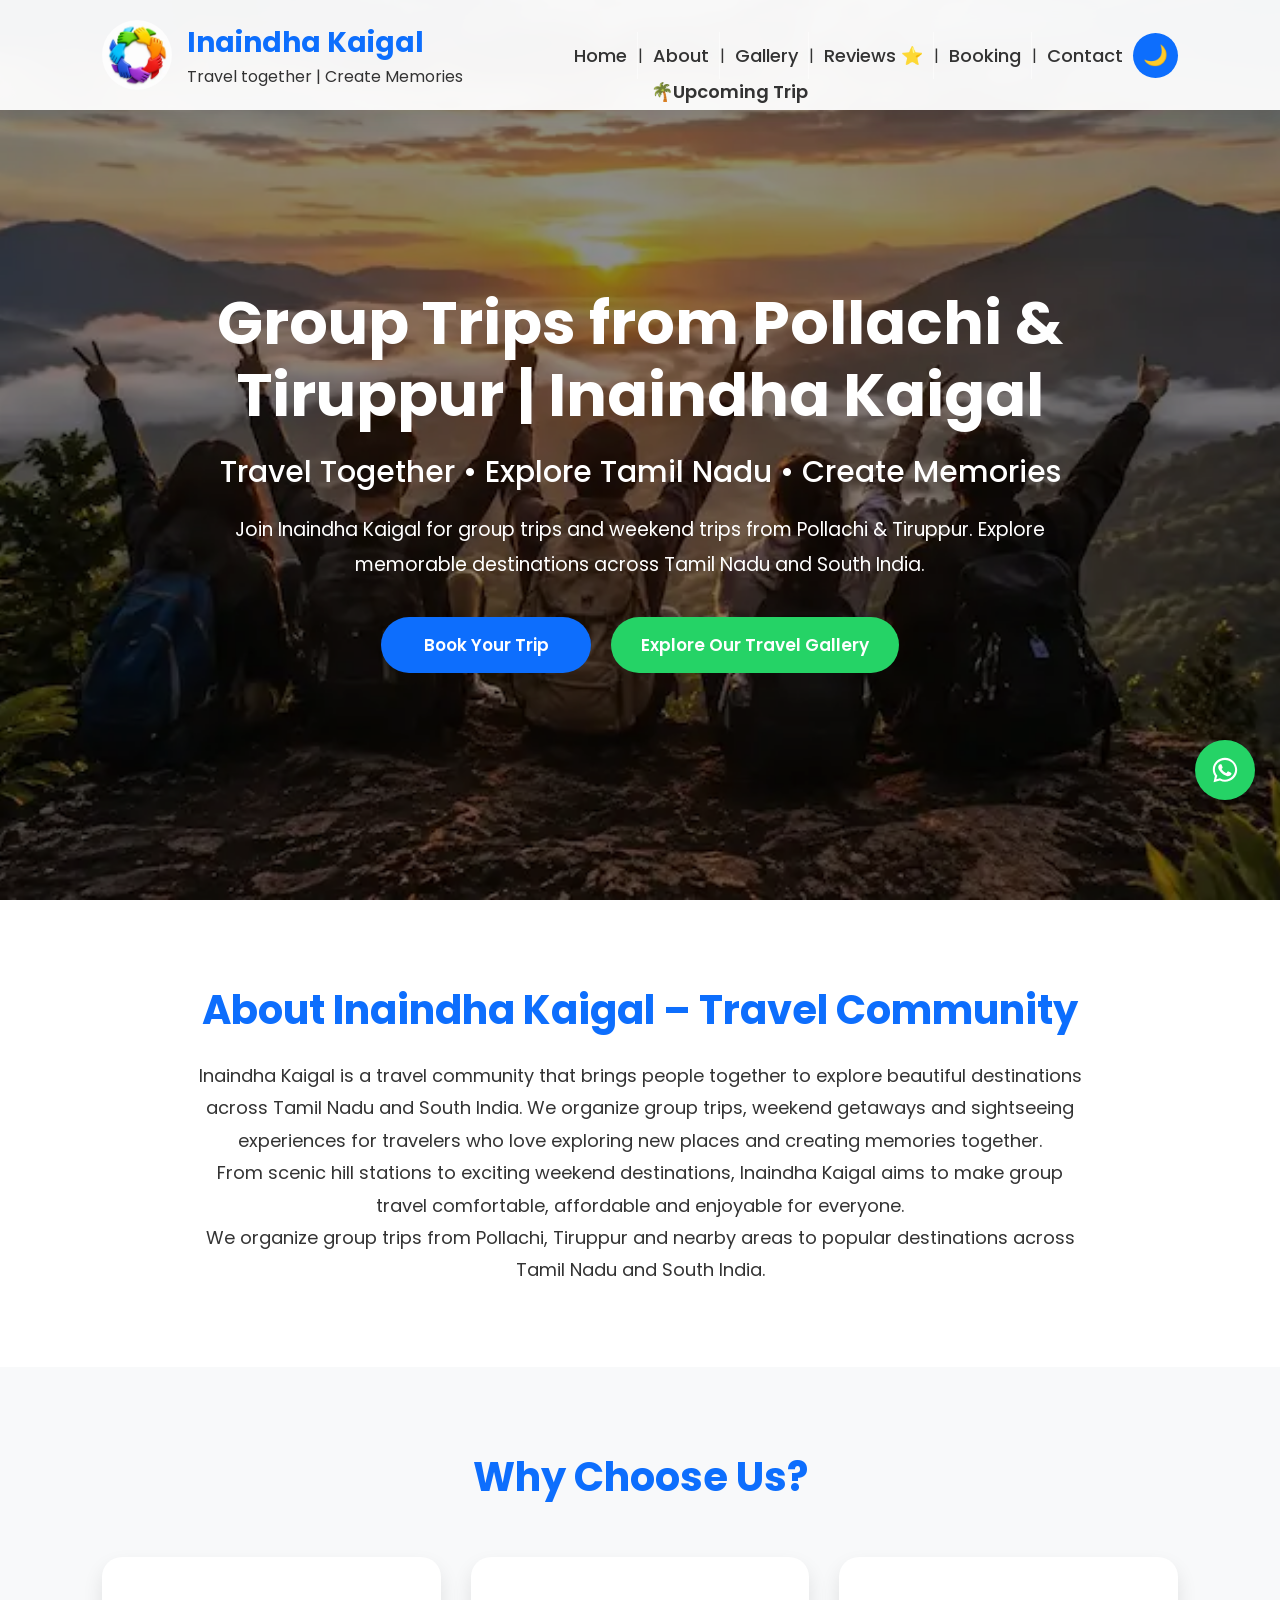
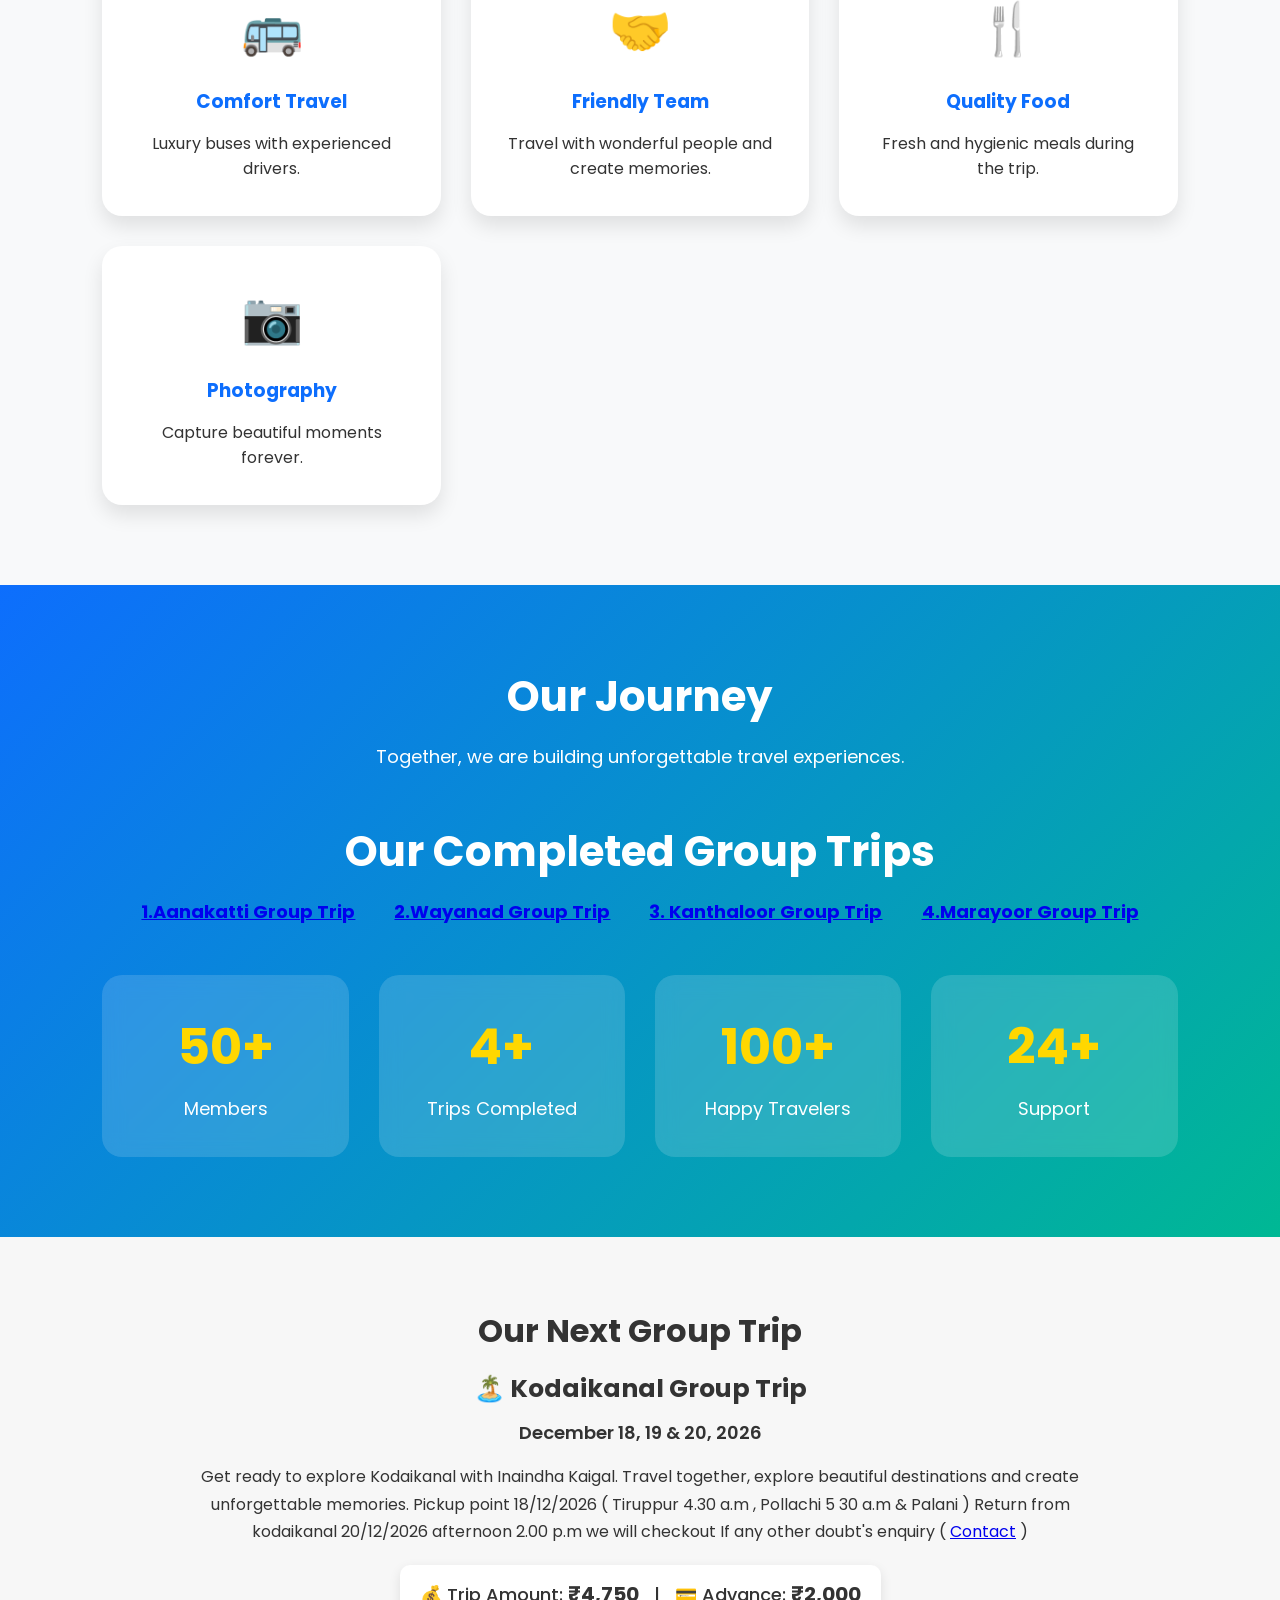
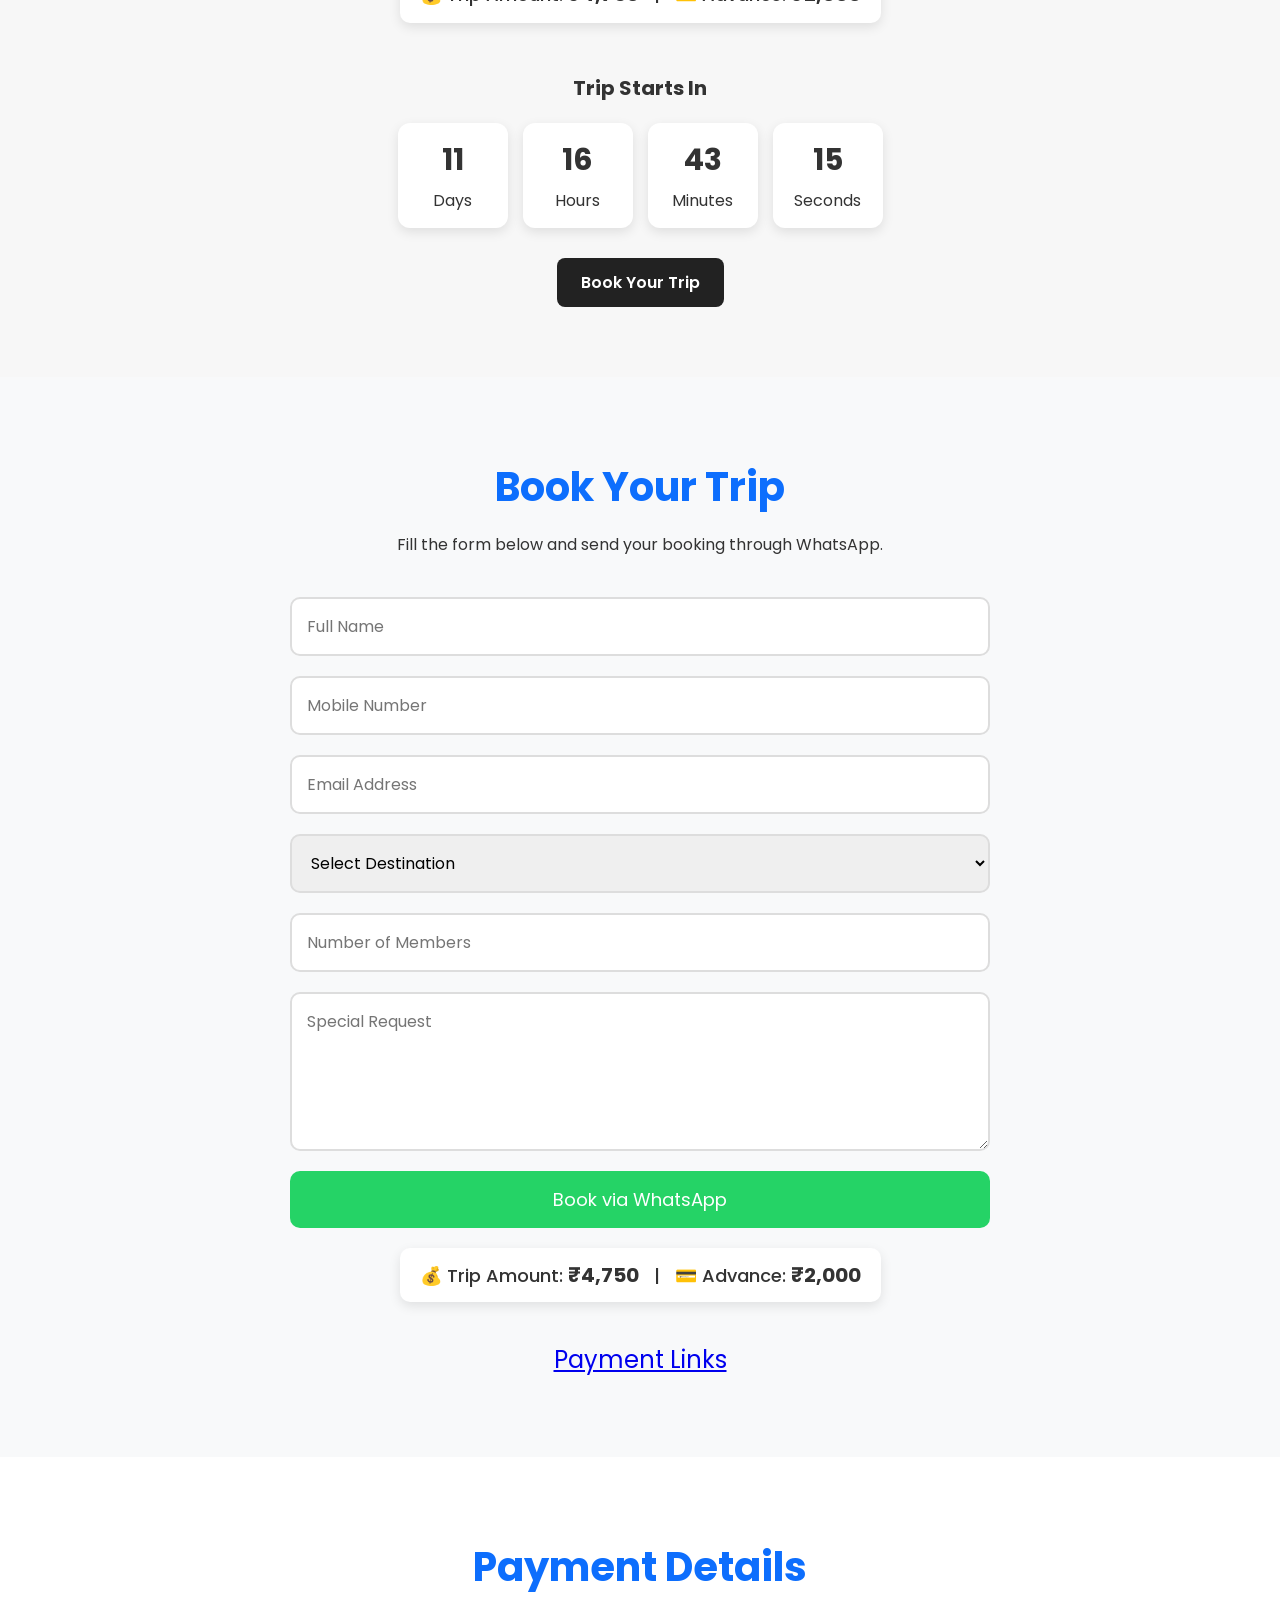
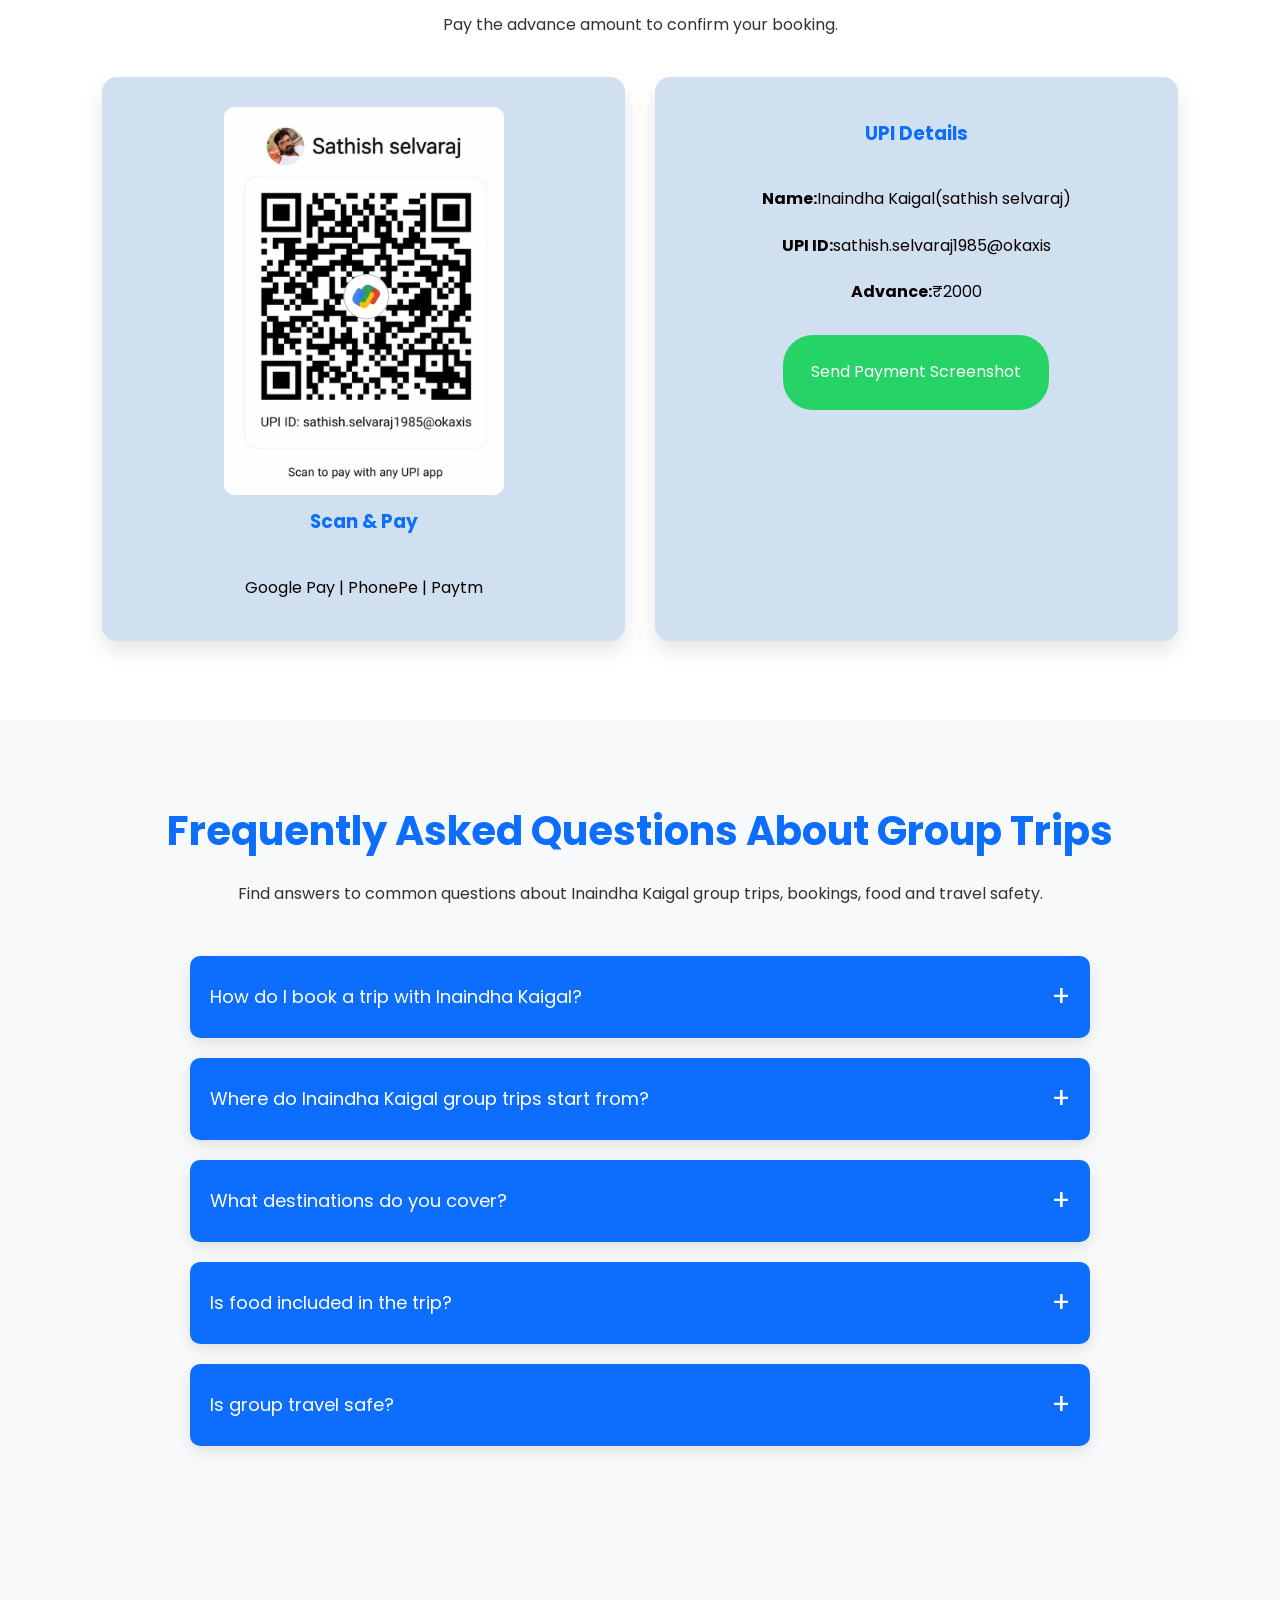
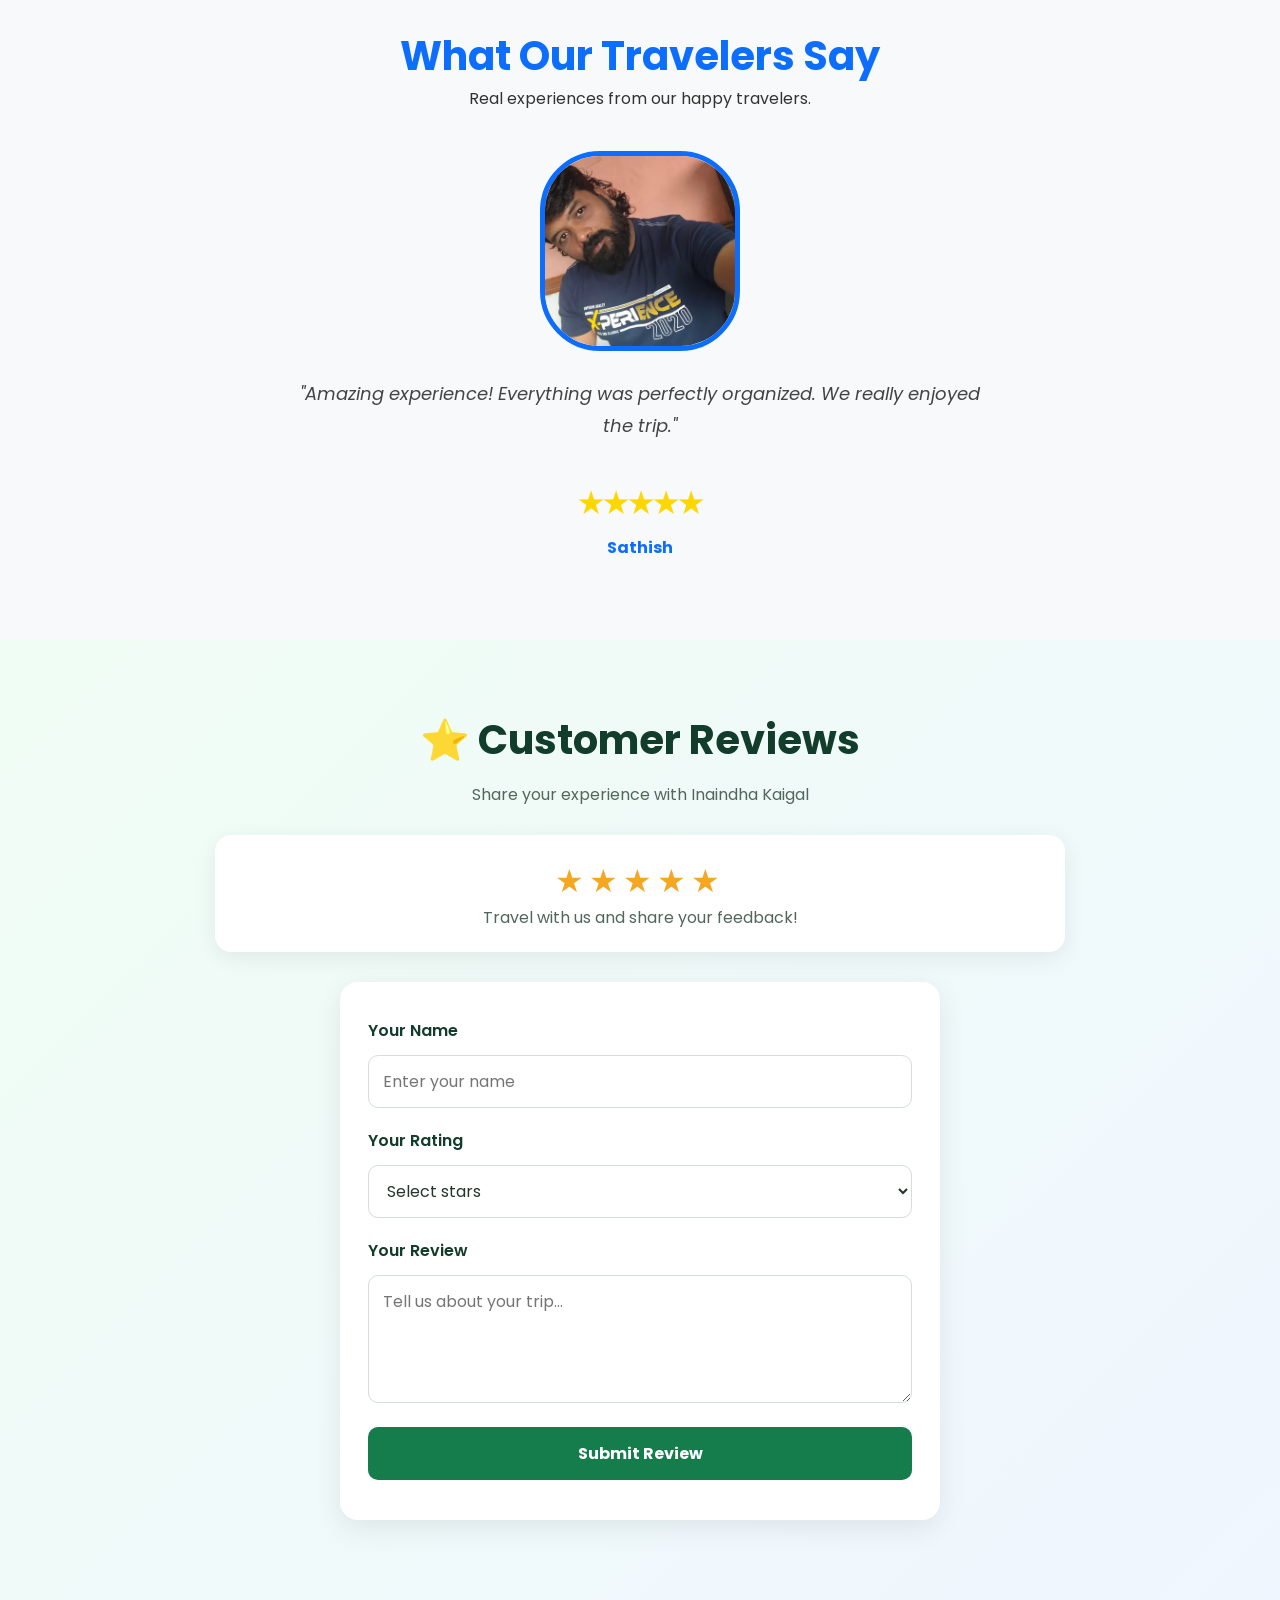
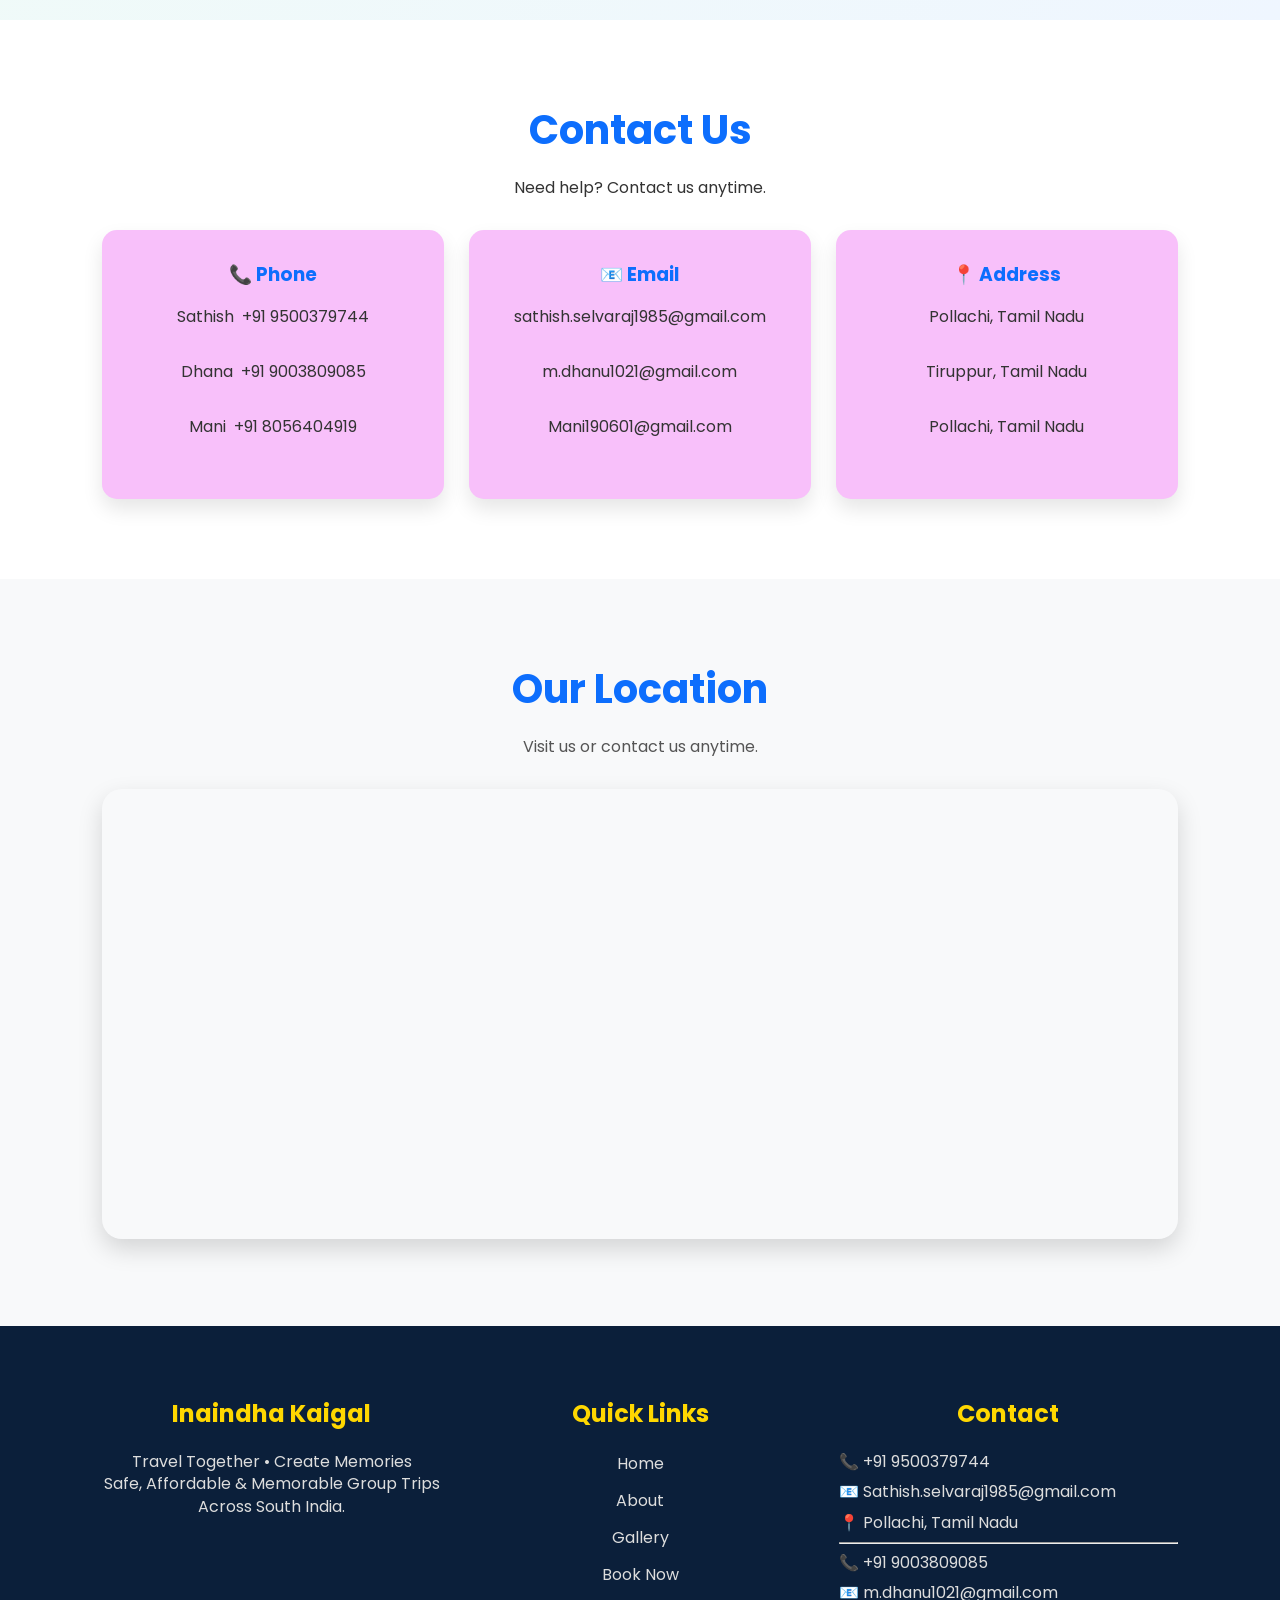
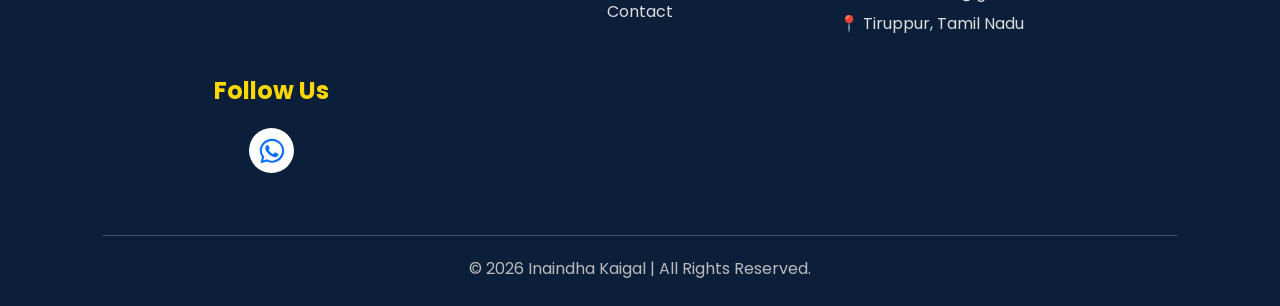
==== index.html @ 488d65db "Update print statement from 'Hello' to 'Goodbye'" ====
<!DOCTYPE html>
<html lang="en">

<head>

    <meta charset="UTF-8">

    <!-- Google Tag Manager - Delayed Load -->
    <script>
        window.dataLayer = window.dataLayer || [];

        function loadGTM() {

            if (window.gtmLoaded) return;

            window.gtmLoaded = true;

            window.dataLayer.push({
                'gtm.start': new Date().getTime(),
                event: 'gtm.js'
            });

            var script = document.createElement('script');

            script.async = true;

            script.src =
                'https://www.googletagmanager.com/gtm.js?id=GTM-MT3S9FWX';

            document.head.appendChild(script);
        }

        /* Load immediately when user interacts */
        ['click', 'touchstart', 'keydown'].forEach(function (event) {

            window.addEventListener(
                event,
                loadGTM,
                {
                    once: true,
                    passive: true
                }
            );

        });
    </script>
    <!-- End Google Tag Manager -->

    <meta name="viewport" content="width=device-width, initial-scale=1.0">

    <!-- SEO Title -->
    <title>Inaindha Kaigal | Group Trips & Travel Community</title>

    <!-- SEO Description -->
    <meta name="description"
        content="Join Inaindha Kaigal for group trips, weekend getaways and memorable travel experiences across Tamil Nadu and South India.">

    <!-- Robots -->
    <meta name="robots" content="index, follow">

    <!-- Canonical URL -->
    <link rel="canonical" href="https://inaindhakaigal.in/">

    <!-- Open Graph -->
    <meta property="og:type" content="website">
    <meta property="og:title" content="Inaindha Kaigal | Group Trips & Travel Community">
    <meta property="og:description"
        content="Join Inaindha Kaigal for exciting group trips, weekend getaways and memorable travel experiences across Tamil Nadu and South India.">
    <meta property="og:url" content="https://inaindhakaigal.in/">
    <meta property="og:image" content="https://inaindhakaigal.in/images/logo.webp">
    <meta property="og:site_name" content="Inaindha Kaigal">

    <!-- Twitter Card -->
    <meta name="twitter:card" content="summary_large_image">
    <meta name="twitter:title" content="Inaindha Kaigal | Group Trips & Travel Community">
    <meta name="twitter:description"
        content="Explore Tamil Nadu and South India with Inaindha Kaigal group trips and travel experiences.">
    <meta name="twitter:image" content="https://inaindhakaigal.in/images/logo.webp">
    <!-- Favicon -->
    <!-- <link rel="icon" href="images/favicon.png"> -->

    <!-- External CSS -->
    <link rel="preload" href="https://unpkg.com/aos@2.3.4/dist/aos.css" as="style"
        onload="this.onload=null;this.rel='stylesheet'">

    <noscript>
        <link rel="stylesheet" href="https://unpkg.com/aos@2.3.4/dist/aos.css">
    </noscript>

    <link rel="preconnect" href="https://fonts.googleapis.com">
    <link rel="preconnect" href="https://fonts.gstatic.com" crossorigin>

    <link rel="preload" href="https://fonts.googleapis.com/css2?family=Poppins:wght@300;400;500;600;700&display=swap"
        as="style" onload="this.onload=null;this.rel='stylesheet'">

    <noscript>
        <link rel="stylesheet"
            href="https://fonts.googleapis.com/css2?family=Poppins:wght@300;400;500;600;700&display=swap">
    </noscript>

    <!-- Preload LCP Hero Image -->
    <link rel="preload" as="image" href="images/hero1-mobile.webp" media="(max-width: 768px)" fetchpriority="high">

    <link rel="preload" as="image" href="images/hero1.webp" media="(min-width: 769px)" fetchpriority="high">

    <link rel="preload" href="style.css" as="style" onload="this.onload=null;this.rel='stylesheet'">

    <noscript>
        <link rel="stylesheet" href="style.css">
    </noscript>

    <!-- Organization Schema -->
    <script type="application/ld+json">
{
  "@context": "https://schema.org",
  "@type": "Organization",
  "@id": "https://inaindhakaigal.in/#organization",
  "name": "Inaindha Kaigal",
  "url": "https://inaindhakaigal.in/",
  "logo": "https://inaindhakaigal.in/images/logo.webp",
  "description": "Travel Together | Create Memories",
  "areaServed": [
  {
    "@type": "City",
    "name": "Pollachi"
  },
  {
    "@type": "City",
    "name": "Tiruppur"
  },
  {
    "@type": "State",
    "name": "Tamil Nadu"
  },
  {
    "@type": "Place",
    "name": "South India"
  }
]
}
</script>

    <!-- WebSite Schema -->
    <script type="application/ld+json">
{
  "@context": "https://schema.org",
  "@type": "WebSite",
  "@id": "https://inaindhakaigal.in/#website",
  "name": "Inaindha Kaigal",
  "url": "https://inaindhakaigal.in/",
  "description": "Group trips, weekend getaways and travel experiences across Tamil Nadu and South India.",
  "publisher": {
    "@id": "https://inaindhakaigal.in/#organization"
  }
}
</script>

    <!-- Microsoft Clarity -->
    <script type="text/javascript">
        (function (c, l, a, r, i, t, y) {
            c[a] = c[a] || function () {
                (c[a].q = c[a].q || []).push(arguments)
            };
            t = l.createElement(r);
            t.async = 1;
            t.src = "https://www.clarity.ms/tag/" + i;
            y = l.getElementsByTagName(r)[0];
            y.parentNode.insertBefore(t, y);
        })(window, document, "clarity", "script", "xuznwhf1ae");
    </script>

    <!-- FAQ Schema -->
    <script type="application/ld+json">
{
  "@context": "https://schema.org",
  "@type": "FAQPage",
  "mainEntity": [
    {
      "@type": "Question",
      "name": "How do I book a trip with Inaindha Kaigal?",
      "acceptedAnswer": {
        "@type": "Answer",
        "text": "You can book a trip by filling out the booking form on our website and confirming your booking through WhatsApp."
      }
    },
    {
      "@type": "Question",
      "name": "Where do Inaindha Kaigal group trips start from?",
      "acceptedAnswer": {
        "@type": "Answer",
        "text": "Our group trips are organized from Pollachi, Tiruppur and nearby areas depending on the destination and trip plan."
      }
    },
    {
      "@type": "Question",
      "name": "What destinations do you cover?",
      "acceptedAnswer": {
        "@type": "Answer",
        "text": "We organize trips to popular destinations across Tamil Nadu and South India, including hill stations, nature destinations and weekend getaway locations."
      }
    },
    {
      "@type": "Question",
      "name": "Is food included in the trip package?",
      "acceptedAnswer": {
        "@type": "Answer",
        "text": "Yes. Food is included in the trip package amount. There is no separate food charge during the trip."
      }
    },
    {
      "@type": "Question",
      "name": "Is group travel safe?",
      "acceptedAnswer": {
        "@type": "Answer",
        "text": "We prioritize traveler safety and work to provide a comfortable and well-organized group travel experience."
      }
    }
  ]
}
</script>
</head>

<body>
    <noscript>
        <iframe src="https://www.googletagmanager.com/ns.html?id=GTM-MT3S9FWX" height="0" width="0"
            style="display:none;visibility:hidden"></iframe>
    </noscript>

    <!-- ===========================
      Website Loader
=========================== -->

    <div id="loader">

        <div class="loader-box">

            <img src="images/logo.webp" alt="Inaindha Kaigal" width="120" height="120" decoding="async">
            <h2>Inaindha Kaigal</h2>

            <div class="spinner"></div>

            <h3>Loading...</h3>

        </div>

    </div>

    <div id="progress-bar"></div>

    <!-- Header -->

    <header>

        <div class="logo">

            <img src="images/logo.webp" alt="Inaindha Kaigal" width="70" height="70" decoding="async">

            <div>
                <h2>Inaindha Kaigal</h2>
                <p>Travel together | Create Memories</p>
            </div>

        </div>

        <nav>

            <a href="#home">Home</a> |

            <a href="#about">About</a>|

            <!-- <a href="#why-us">Why Choose Us</a> -->

            <a href="./gallery.html" onclick="window.location.href='./gallery.html'; return false;">
                Gallery
            </a>|

            <a href="#reviews">Reviews ⭐</a>|

            <a href="#booking">Booking</a>|

            <a href="#contact">Contact</a>

            <button id="theme-toggle" class="theme-btn" aria-label="Toggle dark mode">
                🌙
            </button>

        </nav>

        <a href="#upcoming-trip" class="upcoming-nav">🌴Upcoming Trip</a>

        <button class="menu" aria-label="Open navigation menu">
            ☰
        </button>

    </header>

    <!-- ===========================
     Hero Section
=========================== -->

    <section class="hero" id="home">

        <!-- Slider -->
        <div class="slider">

            <!-- Hero Image 1 -->
            <div class="slide active">
                <img src="images/hero1-mobile.webp" alt="Inaindha Kaigal group trip travel experience" width="800"
                    height="427" fetchpriority="high" loading="eager" decoding="async">
            </div>

            <!-- Hero Image 2 -->
            <div class="slide">
                <img src="images/hero2.webp" alt="Inaindha Kaigal group travel in South India" width="1717" height="916"
                    loading="lazy" decoding="async">
            </div>

            <!-- Hero Image 3 -->
            <div class="slide">
                <img src="images/hero3.webp" alt="Travelers exploring beautiful destinations with Inaindha Kaigal"
                    width="1717" height="916" loading="lazy" decoding="async">
            </div>

            <!-- Hero Image 4 -->
            <div class="slide">
                <img src="images/hero4.webp" alt="Inaindha Kaigal weekend group trip experience" width="1717"
                    height="916" loading="lazy" decoding="async">
            </div>

        </div>

        <!-- Overlay -->
        <div class="overlay"></div>

        <!-- Hero Content -->
        <div class="hero-content">

            <h1>Group Trips from Pollachi & Tiruppur | Inaindha Kaigal</h1>

            <h2>Travel Together • Explore Tamil Nadu • Create Memories</h2>

            <p>Join Inaindha Kaigal for group trips and weekend trips from
                Pollachi & Tiruppur. Explore memorable destinations across Tamil Nadu and South India.
            </p>

            <div class="hero-buttons">

                <a href="#booking" class="btn">
                    Book Your Trip
                </a>

                <a href="#gallery" class="btn2">
                    Explore Our Travel Gallery
                </a>

            </div>

        </div>

    </section>

    <!-- ===========================
      About Section
=========================== -->

    <section class="about" id="about" data-aos="fade-up">

        <div class="container">

            <h2>About Inaindha Kaigal – Travel Community</h2>

            <p>
                Inaindha Kaigal is a travel community that brings people together
                to explore beautiful destinations across Tamil Nadu and South India.
                We organize group trips, weekend getaways and sightseeing experiences
                for travelers who love exploring new places and creating memories
                together.
            </p>

            <p>
                From scenic hill stations to exciting weekend destinations,
                Inaindha Kaigal aims to make group travel comfortable, affordable
                and enjoyable for everyone.
            </p>

            <p>
                We organize group trips from Pollachi, Tiruppur and nearby areas
                to popular destinations across Tamil Nadu and South India.
            </p>

        </div>

    </section>

    <!-- ===========================
      Why Choose Us
=========================== -->

    <section class="why-us" id="why-us" data-aos="fade-right">

        <h2>Why Choose Us?</h2>

        <div class="features">

            <div class="card">
                <div class="icon">🚌</div>
                <h3>Comfort Travel</h3>
                <p>Luxury buses with experienced drivers.</p>
            </div>

            <div class="card">
                <div class="icon">🤝</div>
                <h3>Friendly Team</h3>
                <p>Travel with wonderful people and create memories.</p>
            </div>

            <div class="card">
                <div class="icon">🍴</div>
                <h3>Quality Food</h3>
                <p>Fresh and hygienic meals during the trip.</p>
            </div>

            <div class="card">
                <div class="icon">📷</div>
                <h3>Photography</h3>
                <p>Capture beautiful moments forever.</p>
            </div>

        </div>

    </section>

    <!-- ===========================
      Statistics
=========================== -->

    <section class="stats" data-aos="zoom-in">

        <h2>Our Journey</h2>

        <p>Together, we are building unforgettable travel experiences.</p>

        <h2>Our Completed Group Trips</h2>

        <div class="trips">
            <p>
                <a href="aanakatti-group-trip.html">
                    1.Aanakatti Group Trip
                </a>
            </p>

            <p>
                <a href="wayanad-group-trip.html">
                    2.Wayanad Group Trip
                </a>
            </p>

            <p>
                <a href="kanthaloor-group-trip.html">
                    3. Kanthaloor Group Trip
                </a>
            </p>

            <p>
                <a href="marayoor-group-trip.html">
                    4.Marayoor Group Trip
                </a>
            </p>
        </div>

        <div class="stats-container">

            <div class="stat-box">
                <h3 class="counter" data-target="50">0</h3>
                <span>Members</span>
            </div>

            <div class="stat-box">
                <h3 class="counter" data-target="4">0</h3>
                <span>Trips Completed</span>
            </div>

            <div class="stat-box">
                <h3 class="counter" data-target="100">0</h3>
                <span>Happy Travelers</span>
            </div>

            <div class="stat-box">
                <h3 class="counter" data-target="24">0</h3>
                <span>Support</span>
            </div>

        </div>

    </section>

    <!-- Upcoming Trip Section -->
    <section class="upcoming-trip" id="upcoming-trip">

        <div class="upcoming-trip-container">

            <h2>Our Next Group Trip</h2>

            <h3>🏝️ Kodaikanal Group Trip</h3>

            <p class="trip-date">
                December 18, 19 & 20, 2026
            </p>

            <p>
                Get ready to explore Kodaikanal with Inaindha Kaigal.
                Travel together, explore beautiful destinations and create
                unforgettable memories.
                Pickup point 18/12/2026 ( Tiruppur 4.30 a.m , Pollachi 5
                30 a.m & Palani ) 
                Return from kodaikanal 20/12/2026 afternoon 2.00 p.m we will checkout 
                If any other doubt's enquiry ( <a href="#contact">Contact</a> )
            </p>

            <p class="upcoming-trip-price">
                💰 Trip Amount: <strong>₹4,750</strong>
                &nbsp; | &nbsp;
                💳 Advance: <strong>₹2,000</strong>
            </p> <br>

            <!-- <a href="#payment" class="payment-link">Payment Links</a> -->

            <div class="trip-countdown">
                <h3>Trip Starts In</h3>

                <div id="countdown">

                    <div class="countdown-box">
                        <span id="days">00</span>
                        <small>Days</small>
                    </div>

                    <div class="countdown-box">
                        <span id="hours">00</span>
                        <small>Hours</small>
                    </div>

                    <div class="countdown-box">
                        <span id="minutes">00</span>
                        <small>Minutes</small>
                    </div>

                    <div class="countdown-box">
                        <span id="seconds">00</span>
                        <small>Seconds</small>
                    </div>

                </div>
            </div>

            <a href="#booking" class="upcoming-trip-btn">
                Book Your Trip
            </a>

        </div>

    </section>

    <!-- ===========================
      Gallery
=========================== -->

    <!-- <section class="gallery" id="gallery" data-aos="fade-up">

        <h2>Travel Gallery</h2>

        <p>Beautiful memories from our amazing trips.</p>

        <div class="gallery-container">

            <img src="images/gallery1.webp" alt="Inaindha Kaigal group trip memories" loading="lazy">

            <img src="images/gallery2.webp" alt="Inaindha Kaigal travelers enjoying a group trip" loading="lazy"
                decoding="async">

            <img src="images/gallery3.webp" alt="Inaindha Kaigal travel experience in South India" loading="lazy">

            <img src="images/gallery4.webp" alt="Inaindha Kaigal group travel memories" loading="lazy">

            <img src="images/gallery5.webp" alt="Travelers exploring beautiful destinations with Inaindha Kaigal"
                loading="lazy" decoding="async">

            <img src="images/gallery6.webp" alt="Inaindha Kaigal weekend trip experience" loading="lazy"
                decoding="async">

            <img src="images/gallery7.webp" alt="Inaindha Kaigal group tour memories" loading="lazy">

            <img src="images/gallery8.webp" alt="Inaindha Kaigal travel group experience" loading="lazy">

            <img src="images/gallery9.webp" alt="Inaindha Kaigal sightseeing trip" loading="lazy">

            <img src="images/gallery10.webp" alt="Inaindha Kaigal travelers creating memories" loading="lazy">

            <img src="images/gallery11.webp" alt="Inaindha Kaigal South India group trip" loading="lazy">

            <img src="images/gallery12.webp" alt="Inaindha Kaigal group trip travel memories" loading="lazy">

        </div>

    </section> -->


    <!-- Lightbox -->

    <div id="lightbox">

        <span id="close">&times;</span>

        <img id="lightbox-img" src="" alt="">

    </div>

    <!-- ===========================
      Booking Section
=========================== -->

    <section class="booking" id="booking" data-aos="zoom-in-up">

        <h2>Book Your Trip</h2>

        <p>Fill the form below and send your booking through WhatsApp.</p>

        <form id="bookingForm">

            <input type="text" id="name" placeholder="Full Name" required>

            <input type="tel" id="phone" placeholder="Mobile Number" required>

            <input type="email" id="email" placeholder="Email Address">

            <select id="trip">

                <option value="">Select Destination</option>

                <!-- <option>Munnar</option> -->

                <!-- <option>Ooty</option> -->

                <option>Kodaikanal</option>

                <!-- <option>Valparai</option> -->

                <!-- <option>Goa</option> -->

            </select>

            <input type="number" id="members" placeholder="Number of Members">

            <textarea id="message" rows="5" placeholder="Special Request"></textarea>

            <button type="submit">
                Book via WhatsApp
            </button>

        </form>

        <p class="upcoming-trip-price">
            💰 Trip Amount: <strong>₹4,750</strong>
            &nbsp; | &nbsp;
            💳 Advance: <strong>₹2,000</strong>
        </p> <br>

        <a href="#payment" class="payment-link" style="font-size: x-large;">Payment Links</a>


    </section>

    <!-- ===========================
      Payment
=========================== -->

    <section class="payment" id="payment" data-aos="fade-left">

        <h2>Payment Details</h2>

        <p>Pay the advance amount to confirm your booking.</p>

        <div class="payment-container">

            <div class="payment-box">

                <img src="images/qr-code-optimized.webp" alt="UPI QR Code" width="700" height="971" loading="lazy"
                    decoding="async">

                <h3>Scan & Pay</h3>

                <p>Google Pay | PhonePe | Paytm</p>

            </div>

            <div class="payment-box">

                <h3>UPI Details</h3>

                <p><strong>Name:</strong>Inaindha Kaigal(sathish selvaraj)</p>

                <p><strong>UPI ID:</strong>sathish.selvaraj1985@okaxis</p>

                <p><strong>Advance:</strong>₹2000</p>

                <a href="https://wa.me/919500379744" class="pay-btn">
                    Send Payment Screenshot
                </a>

            </div>

        </div>

    </section>

    <!-- ===========================
     FAQ Section
    ====================== -->

    <section class="faq" id="faq">

        <h2>Frequently Asked Questions About Group Trips</h2>

        <p>
            Find answers to common questions about Inaindha Kaigal
            group trips, bookings, food and travel safety.
        </p>

        <div class="faq-item">

            <button class="faq-question">
                How do I book a trip with Inaindha Kaigal?
                <span>+</span>
            </button>

            <div class="faq-answer">
                <p>
                    You can book a trip by filling out the booking form
                    on our website and confirming your booking through WhatsApp.
                </p>
            </div>

        </div>

        <div class="faq-item">

            <button class="faq-question">
                Where do Inaindha Kaigal group trips start from?
                <span>+</span>
            </button>

            <div class="faq-answer">
                <p>
                    Our group trips are organized from Pollachi, Tiruppur
                    and nearby areas depending on the destination and trip plan.
                </p>
            </div>

        </div>

        <div class="faq-item">

            <button class="faq-question">
                What destinations do you cover?
                <span>+</span>
            </button>

            <div class="faq-answer">
                <p>
                    We organize trips to popular destinations across Tamil Nadu
                    and South India, including hill stations, nature destinations
                    and weekend getaway locations.
                </p>
            </div>

        </div>

        <div class="faq-item">

            <button class="faq-question">
                Is food included in the trip?
                <span>+</span>
            </button>

            <div class="faq-answer">
                <p>
                    Yes. Food is included in the trip package amount.
                    There is no separate food charge during the trip.
                </p>
            </div>

        </div>

        <div class="faq-item">

            <button class="faq-question">
                Is group travel safe?
                <span>+</span>
            </button>

            <div class="faq-answer">
                <p>
                    We prioritize traveler safety and work to provide
                    a comfortable and well-organized group travel experience.
                </p>
            </div>

        </div>

    </section>

    <!-- ===========================
      Testimonials
       ======================== -->

    <section class="testimonials" id="testimonials">

        <h2>What Our Travelers Say</h2>

        <p>Real experiences from our happy travelers.</p>

        <div class="testimonial-slider">

            <div class="testimonial active">

                <img src="images/user1.webp" alt="Traveler" width="400" height="400" loading="lazy" decoding="async">

                <p>
                    "Amazing experience! Everything was perfectly organized.
                    We really enjoyed the trip."
                </p>

                <h3>★★★★★</h3>

                <span>Sathish</span>

            </div>

            <div class="testimonial">

                <img src="images/user2.webp" alt="Traveler" width="400" height="300" loading="lazy" decoding="async">

                <p>
                    "Best travel community. Friendly members and wonderful memories."
                </p>

                <h3>★★★★★</h3>

                <span>Dhanraj</span>

            </div>

            <div class="testimonial">

                <img src="images/user3.webp" alt="Traveler" width="400" height="400" loading="lazy" decoding="async">
                <p>
                    "Affordable price with excellent service.
                    Highly recommended!"
                </p>

                <h3>★★★★★</h3>

                <span>Mani</span>

            </div>

        </div>

    </section>

    <!-- Customer Reviews Section -->
    <section id="reviews" class="reviews-section">
        <div class="reviews-container">
            <h2>⭐ Customer Reviews</h2>
            <p class="reviews-subtitle">
                Share your experience with Inaindha Kaigal
            </p>

            <div class="reviews-summary">
                <div class="reviews-stars">★★★★★</div>
                <p>Travel with us and share your feedback!</p>
            </div>

            <form id="reviewForm" class="review-form">
                <label for="reviewName">Your Name</label>
                <input type="text" id="reviewName" placeholder="Enter your name" maxlength="80" required>

                <label for="reviewRating">Your Rating</label>
                <select id="reviewRating" required>
                    <option value="">Select stars</option>
                    <option value="5">★★★★★ — Excellent</option>
                    <option value="4">★★★★ — Very Good</option>
                    <option value="3">★★★ — Good</option>
                    <option value="2">★★ — Fair</option>
                    <option value="1">★ — Poor</option>
                </select>

                <label for="reviewMessage">Your Review</label>
                <textarea id="reviewMessage" placeholder="Tell us about your trip..." maxlength="1000" rows="4"
                    required></textarea>

                <button type="submit">Submit Review</button>
                <p id="reviewMessageStatus" role="status"></p>
            </form>

            <div id="approvedReviews" class="approved-reviews">
                <!-- Approved reviews will appear here -->
            </div>
        </div>
    </section>
    <!-- End Customer Reviews Section -->

    <!-- ===========================
      Contact
     ==================== -->

    <section class="contact" id="contact" data-aos="zoom-in">

        <h2>Contact Us</h2>

        <p>Need help? Contact us anytime.</p>

        <div class="contact-box">

            <div class="contact-card">

                <h3>📞 Phone</h3>

                <p>Sathish&nbsp;&nbsp;+91 9500379744</p>

                <p>Dhana&nbsp;&nbsp;+91 9003809085</p>

                <p>Mani&nbsp;&nbsp;+91 8056404919</p>

            </div>

            <div class="contact-card">

                <h3>📧 Email</h3>

                <p>sathish.selvaraj1985@gmail.com</p>
                <p>m.dhanu1021@gmail.com</p>
                <p>Mani190601@gmail.com</p>

            </div>

            <div class="contact-card">

                <h3>📍 Address</h3>

                <p>Pollachi, Tamil Nadu</p>

                <p>Tiruppur, Tamil Nadu</p>

                <p>Pollachi, Tamil Nadu</p>

            </div>

        </div>

    </section>

    <!-- ===========================
     Location
=========================== -->

    <section class="location" id="location">

        <h2>Our Location</h2>

        <p>Visit us or contact us anytime.</p>

        <iframe
            src="https://www.google.com/maps/embed?pb=!1m18!1m12!1m3!1d31367.586248172614!2d76.99314951185622!3d10.661122526750713!2m3!1f0!2f0!3f0!3m2!1i1024!2i768!4f13.1!3m3!1m2!1s0x3ba839d117dea505%3A0xb3fd96d9c8642659!2sPollachi%2C%20Tamil%20Nadu!5e0!3m2!1sen!2sin!4v1786429023615!5m2!1sen!2sin"
            width="100%" height="450" style="border:0;" allowfullscreen="" loading="lazy"
            referrerpolicy="strict-origin-when-cross-origin">
        </iframe>

    </section>

    <footer>

        <div class="footer-container">

            <!-- About -->

            <div class="footer-box">

                <h3>Inaindha Kaigal</h3>

                <p>
                    Travel Together • Create Memories
                    <br>
                    Safe, Affordable & Memorable Group Trips Across South India.
                </p>

            </div>

            <!-- Quick Links -->

            <div class="footer-box">

                <h3>Quick Links</h3>

                <a href="#">Home</a>
                <a href="#about">About</a>
                <a href="#gallery">Gallery</a>
                <a href="#booking">Book Now</a>
                <a href="#contact">Contact</a>

            </div>

            <!-- Contact -->

            <div class="footer-box">

                <h3>Contact</h3>

                <p>📞 +91 9500379744</p>
                <p>📧 Sathish.selvaraj1985@gmail.com</p>
                <p>📍 Pollachi, Tamil Nadu</p>
                <hr>
                <p>📞 +91 9003809085</p>
                <p>📧 m.dhanu1021@gmail.com</p>
                <p>📍 Tiruppur, Tamil Nadu</p>

            </div>

            <!-- Social -->

            <div class="footer-box">

                <h3>Follow Us</h3>

                <div class="footer-social">

                    <!-- <a href="#"><i class="fab fa-facebook-f"></i></a> -->

                    <!-- <a href="#"><i class="fab fa-instagram"></i></a> -->

                    <!-- <a href="#"><i class="fab fa-youtube"></i></a> -->

                    <a href="https://wa.me/919500379744">

                        <svg class="wa-icon" viewBox="0 0 32 32" aria-hidden="true">
                            <path fill="currentColor"
                                d="M16 3C8.8 3 3 8.6 3 15.5c0 2.5.8 4.9 2.2 6.9L3.8 29l6.8-1.8c1.7.9 3.6 1.3 5.4 1.3 7.2 0 13-5.6 13-12.5S23.2 3 16 3zm0 23.3c-1.7 0-3.4-.4-4.9-1.3l-.4-.2-4 1.1 1.1-3.9-.3-.4c-1.5-1.8-2.3-4-2.3-6.2C5.2 9.8 10 5.2 16 5.2s10.8 4.6 10.8 10.3S22 26.3 16 26.3zm6-7.8c-.3-.2-2-.9-2.3-1-.3-.1-.5-.2-.8.2-.2.3-.9 1-1.1 1.3-.2.2-.4.3-.7.1-2-.9-3.3-1.7-4.6-3.8-.3-.6.3-.6.9-1.8.1-.2.1-.4 0-.6-.1-.2-.8-1.8-1-2.4-.3-.7-.6-.6-.8-.6h-.7c-.2 0-.6.1-.9.4-.3.3-1.2 1.1-1.2 2.8s1.2 3.3 1.4 3.5c.2.2 2.4 3.7 5.9 5.1.8.4 1.5.6 2 .7.8.3 1.6.2 2.2.1.7-.1 2-.8 2.3-1.6.3-.8.3-1.5.2-1.6-.2-.3-.5-.4-.8-.5z" />
                        </svg>
                    </a>

                </div>

            </div>

        </div>

        <div class="footer-bottom">

            © 2026 Inaindha Kaigal | All Rights Reserved.

        </div>

    </footer>

    <a href="https://wa.me/919500379744" class="whatsapp" target="_blank" rel="noopener noreferrer">

        <svg class="wa-icon" viewBox="0 0 32 32" aria-hidden="true">
            <path fill="currentColor"
                d="M16 3C8.8 3 3 8.6 3 15.5c0 2.5.8 4.9 2.2 6.9L3.8 29l6.8-1.8c1.7.9 3.6 1.3 5.4 1.3 7.2 0 13-5.6 13-12.5S23.2 3 16 3zm0 23.3c-1.7 0-3.4-.4-4.9-1.3l-.4-.2-4 1.1 1.1-3.9-.3-.4c-1.5-1.8-2.3-4-2.3-6.2C5.2 9.8 10 5.2 16 5.2s10.8 4.6 10.8 10.3S22 26.3 16 26.3zm6-7.8c-.3-.2-2-.9-2.3-1-.3-.1-.5-.2-.8.2-.2.3-.9 1-1.1 1.3-.2.2-.4.3-.7.1-2-.9-3.3-1.7-4.6-3.8-.3-.6.3-.6.9-1.8.1-.2.1-.4 0-.6-.1-.2-.8-1.8-1-2.4-.3-.7-.6-.6-.8-.6h-.7c-.2 0-.6.1-.9.4-.3.3-1.2 1.1-1.2 2.8s1.2 3.3 1.4 3.5c.2.2 2.4 3.7 5.9 5.1.8.4 1.5.6 2 .7.8.3 1.6.2 2.2.1.7-.1 2-.8 2.3-1.6.3-.8.3-1.5.2-1.6-.2-.3-.5-.4-.8-.5z" />
        </svg>

    </a>

    <button id="topBtn" aria-label="Back to top"></button>

    <script src="https://cdn.jsdelivr.net/npm/@supabase/supabase-js@2"></script>
    <script src="reviews.js"></script>

    <script src="script.js"></script>

    <script src="https://unpkg.com/aos@2.3.4/dist/aos.js"></script>

    <script>
        AOS.init({
            duration: 1000,
            once: true,
            offset: 100
        });
    </script>

</body>

</html>
---- style.css ----
/* ===========================
   Google Font & Reset
=========================== */

* {
    margin: 0;
    padding: 0;
    box-sizing: border-box;
    font-family: 'Poppins', sans-serif;
    /* outline:1px solid red;  */
}

html {
    scroll-behavior: smooth;
    overflow-x: hidden;
    width: 100%;
    scroll-padding-top: 65px;
}

body {
    background: #ffffff;
    color: #333;
    overflow-x: hidden;
    width: 100%;
}

/* ===========================
   Header
=========================== */

header {
    position: fixed;
    top: 0;
    left: 0;
    width: 100%;
    display: flex;
    justify-content: space-between;
    align-items: center;
    padding: 20px 8%;
    background: rgba(255, 255, 255, .95);
    backdrop-filter: blur(10px);
    box-shadow: 0 5px 20px rgba(0, 0, 0, .08);
    z-index: 1000;

}

#about,
#why-us,
#gallery,
#booking,
#payment,
#contact,
#faq,
#location {
    scroll-margin-top: 65px;
}

.logo {
    display: flex;
    align-items: center;
    gap: 15px;
}

.logo img {
    width: 70px;
    height: 70px;
    border-radius: 50%;
}

.logo h2 {
    color: #0d6efd;
    font-size: 28px;
    font-weight: 700;
}

.logo p {
    color: #333;
}

nav {
    display: flex;
    align-items: center;
    justify-content: center;
    /* gap: 5px; */
    flex-wrap: wrap;
}

nav a {
    text-decoration: none;
    color: #333;
    font-size: 18px;
    font-weight: 500;
    transition: .3s;
    white-space: nowrap;
}

nav a:hover {
    color: #0d6efd;
}

/* Navbar Hover Underline Animation */
header nav a {
    position: relative;
}

header nav a::after {
    content: "";
    position: absolute;
    left: 10px;
    bottom: 5px;
    width: calc(100% - 20px);
    height: 2px;
    background: #0d6efd;
    transform: scaleX(0);
    transform-origin: center;
    transition: transform 0.3s ease;
}

header nav a:hover::after {
    transform: scaleX(1);
}

.menu {
    display: none;
    font-size: 30px;
    cursor: pointer;
}

nav a {
    text-decoration: none;
    padding: 10px;
}

nav a:not(:last-of-type) {
    border-right: 1px solid rgba(255, 255, 255, 0.5);
}

/* =========================
   HERO SECTION
========================= */

.hero {
    position: relative;
    width: 100%;
    min-height: 100vh;
    overflow: hidden;
}

/* =========================
   SLIDER
========================= */

.slider {
    position: absolute;
    inset: 0;
    width: 100%;
    height: 100%;
}

.slide {
    position: absolute;
    inset: 0;
    width: 100%;
    height: 100%;
    opacity: 0;
    visibility: hidden;
    transition: opacity 0.3s ease-in-out;
}

.slide.active {
    opacity: 1;
    visibility: visible;
    z-index: 1;
}

.slide img {
    width: 100%;
    height: 100%;
    object-fit: cover;
    object-position: center;
    display: block;
}

.slide picture {
    display: block;
    width: 100%;
    height: 100%;
}

.slide picture img {
    width: 100%;
    height: 100%;
    object-fit: cover;
    object-position: center;
    display: block;
}

/* =========================
   DARK OVERLAY
========================= */

.overlay {
    position: absolute;
    inset: 0;
    background: rgba(0, 0, 0, 0.45);
    z-index: 2;
}

/* =========================
   HERO CONTENT
========================= */

.hero-content {
    position: relative;
    z-index: 3;

    min-height: 100vh;

    display: flex;
    flex-direction: column;
    justify-content: center;
    align-items: center;

    text-align: center;
    color: #fff;

    padding: 120px 8% 60px;
}

/* Main Heading */

.hero-content h1 {
    max-width: 1100px;

    font-size: 60px;
    line-height: 1.2;

    margin: 0 0 20px;

    font-weight: 700;
}

/* Sub Heading */

.hero-content h2 {
    max-width: 900px;

    font-size: 30px;
    line-height: 1.4;

    margin: 0 0 20px;

    font-weight: 500;
}

/* Description */

.hero-content p {
    max-width: 850px;

    font-size: 19px;
    line-height: 1.8;

    margin: 0 0 35px;

    color: #fff;
}

/* =========================
   HERO BUTTONS
========================= */

.hero-buttons {
    display: flex;
    justify-content: center;
    align-items: center;

    gap: 20px;

    width: 100%;
}

/* Common Button */

.hero-buttons a {
    display: inline-block;

    min-width: 210px;

    padding: 15px 30px;

    border-radius: 50px;

    text-decoration: none;

    color: #fff;

    font-size: 17px;
    font-weight: 600;

    text-align: center;

    transition: all 0.3s ease;
}

/* Book Button */

.hero-buttons .btn {
    background: #0d6efd;
}

.hero-buttons .btn:hover {
    background: #0b5ed7;
    transform: translateY(-3px);
}

/* Gallery Button */

.hero-buttons .btn2 {
    background: #25d366;
}

.hero-buttons .btn2:hover {
    background: #128c7e;
    transform: translateY(-3px);
}


/* =========================
   MOBILE RESPONSIVE
========================= */

@media (max-width: 768px) {

    .hero {
        min-height: 760px;
        height: auto;
    }

    .slider {
        height: 100%;
    }

    .slide {
        height: 100%;
    }

    .slide img {
        width: 100%;
        height: 100%;

        object-fit: cover;
        object-position: center;
    }

    /* Hero Content */

    .hero-content {
        min-height: 760px;

        justify-content: flex-start;

        padding: 180px 20px 60px;
    }

    /* Heading */

    .hero-content h1 {
        max-width: 100%;

        font-size: 34px;
        line-height: 1.25;

        margin-bottom: 15px;
    }

    /* Sub Heading */

    .hero-content h2 {
        max-width: 100%;

        font-size: 20px;
        line-height: 1.45;

        margin-bottom: 15px;
    }

    /* Description */

    .hero-content p {
        max-width: 100%;

        font-size: 15px;
        line-height: 1.7;

        margin-bottom: 30px;
    }

    /* Buttons */

    .hero-buttons {
        display: flex;

        flex-direction: column;

        align-items: center;

        justify-content: center;

        gap: 15px;

        width: 100%;
    }

    .hero-buttons a {
        display: block;

        width: 240px;
        min-width: 240px;

        padding: 14px 20px;

        font-size: 16px;
    }
}


/* =========================
   SMALL MOBILE
========================= */
@media (max-width: 480px) {

    .hero {
        min-height: 760px;
    }

    .hero-content {
        min-height: 760px;
        padding: 165px 18px 45px;
    }

    .hero-content h1 {
        font-size: 28px;
        line-height: 1.2;
    }

    .hero-content h2 {
        font-size: 17px;
        line-height: 1.4;
    }

    .hero-content p {
        font-size: 13px;
        line-height: 1.6;
    }

    .hero-buttons a {
        width: 220px;
        min-width: 220px;
    }
}


/* ===========================
   Responsive
=========================== */

@media(max-width:768px) {

    header {
        padding: 15px 20px;
    }

    .logo img {
        width: 50px;
        height: 50px;
    }

    .logo h2 {
        font-size: 22px;
    }

    nav {
        display: none;
    }

    .menu {
        display: block;
    }

}

/* =========================
   MOBILE HERO OPTIMIZATION
========================= */

@media (max-width: 768px) {

    .hero {
        min-height: 760px;
    }

    .hero-content {
        min-height: 760px;
        padding: 250px 20px 50px;
    }

    .hero-content h1 {
        max-width: 100%;
        font-size: 32px;
        line-height: 1.2;
        margin-bottom: 12px;
    }

    .hero-content h2 {
        max-width: 100%;
        font-size: 19px;
        line-height: 1.4;
        margin-bottom: 12px;
    }

    .hero-content p {
        max-width: 100%;
        font-size: 14px;
        line-height: 1.6;
        margin-bottom: 25px;
    }

    .hero-buttons {
        flex-direction: column;
        gap: 12px;
    }

    .hero-buttons a {
        width: 230px;
        min-width: 230px;
        padding: 13px 20px;
        font-size: 15px;
    }
}

/* Back To Top */

#topBtn {

    position: fixed;

    right: 25px;

    bottom: 25px;

    width: 55px;

    height: 55px;

    border: none;

    border-radius: 50%;

    background: #0d6efd;

    color: white;

    font-size: 25px;

    cursor: pointer;

    display: none;

    box-shadow: 0 10px 20px rgba(0, 0, 0, .25);

    transition: .3s;

    z-index: 9999;

}

#topBtn:hover {

    background: #198754;

}


/* Mobile Menu */

@media (max-width:768px) {

    .menu {
        display: block;
        cursor: pointer;
        font-size: 30px;
        z-index: 1002;
    }

    header nav {
        position: fixed;
        top: 80px;
        left: -100%;
        width: 100%;
        height: calc(100vh - 80px);
        background: #fff;
        display: flex;
        flex-direction: column;
        align-items: center;
        justify-content: flex-start;
        padding-top: 30px;
        transition: 0.4s;
        z-index: 1000;
    }

    header nav.active {
        left: 0;
    }

    header nav a {
        display: block;
        width: 100%;
        text-align: center;
        padding: 15px;
        font-size: 20px;
        border-bottom: 1px solid #eee;
    }

    .theme-btn {
        margin-top: 20px;
    }

}


/*==========================
      About
==========================*/

.about {
    padding: 80px 8%;
    text-align: center;
    background: #fff;
}

.about h2 {
    font-size: 40px;
    color: #0d6efd;
    margin-bottom: 20px;
}

.about p {
    max-width: 900px;
    margin: auto;
    line-height: 1.8;
    font-size: 18px;
}

/*==========================
      Why Choose Us
==========================*/

.why-us {
    padding: 80px 8%;
    background: #f8f9fa;
    text-align: center;
}

.why-us h2 {
    font-size: 40px;
    margin-bottom: 50px;
    color: #0d6efd;
}

.features {
    display: grid;
    grid-template-columns: repeat(auto-fit, minmax(250px, 1fr));
    gap: 30px;
}

.card {
    background: white;
    padding: 35px;
    border-radius: 20px;
    box-shadow: 0 10px 20px rgba(0, 0, 0, .1);
    transition: .4s;
}

.card:hover {
    transform: translateY(-12px);
}

.icon {
    font-size: 50px;
    margin-bottom: 20px;
}

.card h3 {
    margin-bottom: 15px;
    color: #0d6efd;
}

/* ==========================
   Statistics Section
========================== */

.stats {
    padding: 80px 8%;
    background: linear-gradient(135deg, #0d6efd, #00b894);
    color: #fff;
    text-align: center;
}

.stats h2 {
    font-size: 42px;
    margin-bottom: 15px;
}

.stats p {
    font-size: 18px;
    margin-bottom: 50px;
}

.stats-container {
    display: grid;
    grid-template-columns: repeat(auto-fit, minmax(220px, 1fr));
    gap: 30px;
}

.stat-box {
    background: rgba(255, 255, 255, .15);
    padding: 35px;
    border-radius: 20px;
    backdrop-filter: blur(10px);
    transition: .4s;
}

.stat-box:hover {
    transform: translateY(-10px);
    background: rgba(255, 255, 255, .25);
}

.counter {
    font-size: 50px;
    font-weight: bold;
    color: #FFD700;
    margin-bottom: 10px;
}

.stat-box span {
    display: block;
    font-size: 18px;
}

.trips {
    display: flex;
    flex-wrap: wrap;
    justify-content: space-evenly;
    font-size: 50px;
    font-weight: bold;
}

/*==========================
      Gallery
==========================*/

.gallery {

    padding: 80px 8%;

    background: white;

    text-align: center;

}

.gallery h2 {

    font-size: 40px;

    color: #0d6efd;

    margin-bottom: 15px;

}

.gallery p {

    margin-bottom: 40px;

}

.gallery-container {

    display: grid;

    grid-template-columns: repeat(auto-fit, minmax(280px, 1fr));

    gap: 25px;

}

.gallery-container img {

    width: 100%;

    height: 260px;

    object-fit: cover;

    border-radius: 15px;

    cursor: pointer;

    transition: .4s;

    box-shadow: 0 10px 20px rgba(0, 0, 0, .15);

}

.gallery-container img:hover {

    transform: scale(1.05);

}

/*==========================
      Lightbox
==========================*/

#lightbox {

    position: fixed;

    top: 0;

    left: 0;

    width: 100%;

    height: 100%;

    display: none;

    justify-content: center;

    align-items: center;

    background: rgba(0, 0, 0, .9);

    z-index: 99999;

}

#lightbox img {

    max-width: 90%;

    max-height: 90%;

    border-radius: 15px;

}

#close {

    position: absolute;

    top: 30px;

    right: 40px;

    font-size: 45px;

    color: white;

    cursor: pointer;

}

/*====================================
        TESTIMONIAL SLIDER
====================================*/

.testimonials {

    padding: 80px 8%;

    background: #f8f9fa;

    text-align: center;

}

.testimonials h2 {

    font-size: 40px;

    color: #0d6efd;

}

.testimonials p {

    margin-bottom: 40px;

}

.testimonial-slider {

    max-width: 700px;

    margin: auto;

    position: relative;

}

.testimonial {

    display: none;

    animation: fade .8s;

}

.testimonial.active {

    display: block;

}

.testimonial img {

    width: 200px;

    height: 200px;

    border-radius: 30%;

    object-fit: cover;

    margin-bottom: 20px;

    border: 5px solid #0d6efd;

}

.testimonial p {

    font-size: 18px;

    line-height: 1.8;

    color: #444;

    font-style: italic;

}

.testimonial h3 {

    color: #FFD700;

    margin-top: 20px;

    font-size: 28px;

}

.testimonial span {

    display: block;

    margin-top: 10px;

    color: #0d6efd;

    font-weight: bold;

}

@keyframes fade {

    from {

        opacity: 0;

        transform: translateY(30px);

    }

    to {

        opacity: 1;

        transform: translateY(0);

    }

}

/*==========================
      Booking
==========================*/

.booking {

    padding: 80px 8%;

    background: #f8f9fa;

    text-align: center;

}

.booking h2 {

    font-size: 40px;

    color: #0d6efd;

    margin-bottom: 15px;

}

.booking p {

    margin-bottom: 40px;

}

#bookingForm {

    max-width: 700px;

    margin: auto;

    display: flex;

    flex-direction: column;

    gap: 20px;

}

#bookingForm input,
#bookingForm textarea,
#bookingForm select {

    padding: 15px;

    font-size: 16px;

    border: 2px solid #ddd;

    border-radius: 10px;

    outline: none;

}

#bookingForm input:focus,
#bookingForm textarea:focus,
#bookingForm select:focus {

    border-color: #0d6efd;

}

#bookingForm button {

    padding: 15px;

    border: none;

    background: #25D366;

    color: white;

    font-size: 18px;

    border-radius: 10px;

    cursor: pointer;

    transition: .3s;

}

#bookingForm button:hover {

    background: #128C7E;

}

/*==========================
      Contact
==========================*/

.contact {

    padding: 80px 8%;

    background: white;

    text-align: center;

}

.contact h2 {

    font-size: 40px;

    color: #0d6efd;

    margin-bottom: 15px;

}

.contact p {

    margin-bottom: 30px;

}

.contact-box {

    display: grid;

    grid-template-columns: repeat(auto-fit, minmax(250px, 1fr));

    gap: 25px;

}

.contact-card {

    background: #f8c0fa;

    padding: 30px;

    border-radius: 15px;

    box-shadow: 0 10px 20px rgba(0, 0, 0, .1);

    transition: .3s;

}

.contact-card:hover {

    transform: translateY(-10px);

}

.contact-card h3 {

    margin-bottom: 15px;

    color: #0d6efd;

}

/*==========================
      Payment
==========================*/

.payment {

    padding: 80px 8%;

    background: #fff;

    text-align: center;

    color: #333;

}

.payment h2 {

    font-size: 40px;

    color: #0d6efd;

    margin-bottom: 15px;

}

.payment-container {

    display: grid;

    grid-template-columns: repeat(auto-fit, minmax(300px, 1fr));

    gap: 30px;

    margin-top: 40px;
    color: #0d6efd;


}

.payment-box {

    background: #d0e0f0;

    padding: 30px;

    border-radius: 15px;

    box-shadow: 0 10px 20px rgba(9, 9, 9, 0.1);

    color: #0a0202;

    line-height: 2.9;

}

.payment-box img {

    width: 220px;

    border-radius: 10px;

}

.payment-box img {
    width: 280px;
    max-width: 100%;
    height: auto;
    display: block;
    margin: 0 auto;
    object-fit: contain;
}

.payment-container h3 {
    margin-bottom: 15px;

    color: #0d6efd;
}

.pay-btn {

    display: inline-block;

    margin-top: 20px;

    padding: 14px 28px;

    background: #25D366;

    color: #fff;

    text-decoration: none;

    border-radius: 30px;

}

@media (max-width: 768px) {
    .payment-box img {
        width: 220px;
        height: auto;
    }
}

/* ==========================
      Location
========================== */

.location {

    padding: 80px 8%;

    background: #f8f9fa;

    text-align: center;

}

.location h2 {

    font-size: 40px;

    color: #0d6efd;

    margin-bottom: 15px;

}

.location p {

    margin-bottom: 30px;

    color: #555;

}

.location iframe {

    width: 100%;

    border-radius: 20px;

    box-shadow: 0 10px 25px rgba(0, 0, 0, .15);

}

@media(max-width:768px) {

    .location iframe {

        height: 300px;

    }

}

/*====================================
            FOOTER
====================================*/

footer {

    background: #0b1f3a;

    color: #fff;

    padding: 70px 8% 25px;

}

.footer-container {

    display: grid;

    grid-template-columns: repeat(auto-fit, minmax(250px, 1fr));

    gap: 30px;
    text-align: center;

}

.footer-box h3 {

    margin-bottom: 20px;
    color: #FFD700;
    font-size: 24px;
    text-align: center;
    display: flex;
    flex-wrap: wrap;
    justify-content: center;
    align-items: center;

}

.footer-box p {
    display: flex;
    align-items: center;
    gap: 8px;
    margin: 8px 0;
    line-height: 1.4;
    color: #ddd;
}

.footer-box a {

    display: block;

    color: #ddd;

    text-decoration: none;

    margin-bottom: 12px;

    transition: .3s;

}

.footer-box a:hover {

    color: #FFD700;

    padding-left: 8px;

}

.footer-social {

    display: flex;
    justify-content: center;
    gap: 15px;
    margin-top: 20px;

}

.footer-social a {

    width: 45px;

    height: 45px;

    border-radius: 50%;

    display: flex;

    justify-content: center;

    align-items: center;

    background: #fff;

    color: #0d6efd;

    font-size: 20px;

    transition: .3s;

}

.footer-social a:hover {

    background: #FFD700;

    color: #000;

    transform: translateY(-5px);

}

.footer-bottom {

    text-align: center;

    margin-top: 50px;

    padding-top: 20px;

    border-top: 1px solid rgba(255, 255, 255, .2);

    color: #bbb;

}

.wa-icon {
    width: 30px;
    height: 30px;
    display: block;
}


/*==========================
      Floating WhatsApp
==========================*/

.whatsapp {

    position: fixed;

    bottom: 100px;

    right: 25px;

    width: 60px;

    height: 60px;

    background: #25D366;

    border-radius: 50%;

    display: flex;

    justify-content: center;

    align-items: center;

    color: white;

    font-size: 32px;

    text-decoration: none;

    box-shadow: 0 8px 20px rgba(0, 0, 0, .3);

    z-index: 999;

}

.whatsapp:hover {

    transform: scale(1.1);

}

/* Back To Top Button */

#topBtn {
    display: none;
    position: fixed;
    bottom: 30px;
    right: 25px;

    width: 50px;
    height: 50px;

    border: none;
    border-radius: 50%;

    background: #ff1717;
    cursor: pointer;

    z-index: 99999;

    box-shadow: 0 5px 15px rgba(0, 0, 0, 0.25);
}

/* Arrow */
#topBtn::before {
    content: "";

    position: absolute;
    top: 19px;
    left: 17px;

    width: 14px;
    height: 14px;

    border-left: 4px solid white;
    border-top: 4px solid white;

    transform: rotate(45deg);
}

#topBtn:hover {
    background: #198754;
}

/* ==========================
      FAQ Section
========================== */

.faq {
    padding: 80px 8%;
    background: #f8f9fa;
}

.faq h2 {
    text-align: center;
    color: #0d6efd;
    font-size: 40px;
}

.faq>p {
    text-align: center;
    margin: 20px 0 50px;
}

.faq-item {
    max-width: 900px;
    margin: 20px auto;
    border-radius: 10px;
    overflow: hidden;
    box-shadow: 0 5px 15px rgba(0, 0, 0, .1);
}

.faq-question {
    width: 100%;
    border: none;
    background: #0d6efd;
    color: #fff;
    padding: 20px;
    text-align: left;
    font-size: 18px;
    display: flex;
    justify-content: space-between;
    align-items: center;
    cursor: pointer;
}

.faq-question span {
    font-size: 28px;
}

.faq-answer {
    max-height: 0;
    overflow: hidden;
    background: #fff;
    transition: max-height .4s ease;
}

.faq-answer p {
    padding: 20px;
    line-height: 1.8;
    color: #333;
}

/* ==========================
      Theme Button
========================== */

.theme-btn {

    width: 45px;
    height: 45px;

    border: none;
    border-radius: 50%;

    cursor: pointer;

    background: #0d6efd;
    color: #fff;

    font-size: 20px;

    transition: .3s;

}

.theme-btn:hover {

    transform: rotate(180deg);

}

/* ==========================
      Dark Mode
========================== */

body.dark {

    background: #121212;
    color: #ffffff;

}

body.dark header {

    background: #1f1f1f;

}

body.dark nav {

    background: #1f1f1f;

}

body.dark nav a {

    color: #ffffff;

}

body.dark .about,
body.dark .why-us,
body.dark .stats,
body.dark .gallery,
body.dark .payment,
body.dark .faq,
body.dark .booking,
body.dark .contact,
body.dark footer {

    background: #1e1e1e;
    color: #ffffff;

}

body.dark .feature,
body.dark .stat-box,
body.dark .payment-box,
body.dark .contact-card,
body.dark .faq-answer {

    background: #2b2b2b;
    color: #ffffff;

}

body.dark .booking-form input,
body.dark .booking-form textarea,
body.dark .booking-form select {

    background: #2c2c2c;
    color: #fff;
    border: 1px solid #444;

}

body.dark .theme-btn {

    background: #FFD700;
    color: #000;

}

/*====================================
        WEBSITE LOADER
====================================*/

#loader {

    position: fixed;

    inset: 0;

    background: #ffffff;

    display: flex;

    justify-content: center;

    align-items: center;

    z-index: 99999;

    transition: opacity .3s ease,
        visibility .3s ease;

}

#loader.hide {

    opacity: 0;

    visibility: hidden;

}

.loader-box {

    text-align: center;

}

.loader-box img {

    width: 120px;

    margin-bottom: 25px;

}

.loader-box h2 {
    color: #0b5ed7;
}

.spinner {

    width: 65px;

    height: 65px;

    margin: auto;

    border: 6px solid #ddd;

    border-top: 6px solid #0d6efd;

    border-radius: 50%;

    animation: spin 1s linear infinite;

}

.loader-box h3 {

    margin-top: 25px;

    color: #0d6efd;

    font-size: 22px;

    letter-spacing: 1px;

}

@keyframes spin {

    100% {

        transform: rotate(360deg);

    }

}

/* ===================================
   Contact & Payment Responsive
=================================== */

@media (max-width: 768px) {

    /* Contact */

    .contact {
        padding: 60px 20px;
    }

    .contact h2 {
        font-size: 30px;
    }

    .contact p {
        font-size: 15px;
    }

    .contact-box {
        grid-template-columns: 1fr;
        gap: 20px;
    }

    .contact-card {
        padding: 25px 20px;
        font-size: 16px;
    }

    .contact-card h3 {
        font-size: 22px;
    }

    /* Payment */

    .payment {
        padding: 60px 20px;
    }

    .payment h2 {
        font-size: 30px;
    }

    .payment p {
        font-size: 15px;
    }

    .payment-container {
        grid-template-columns: 1fr;
        gap: 30px;
    }

    .payment-box {
        padding: 25px;
        text-align: center;
    }

    .payment-box img {
        width: 180px;
        max-width: 100%;
    }

    .payment-info {
        text-align: center;
    }

    .payment-info h3 {
        font-size: 24px;
    }

    .payment-info p {
        font-size: 16px;
        line-height: 1.8;
    }

    .pay-btn {
        width: 100%;
        display: block;
        text-align: center;
    }

}

@media(max-width:768px) {

    .footer-container {

        grid-template-columns: 1fr;

        text-align: center;

    }

    .footer-social {

        justify-content: center;

    }

    .footer-box a:hover {

        padding-left: 0;

    }

}

/*====================================
      Scroll Progress Bar
====================================*/

#progress-bar {

    position: fixed;

    top: 0;

    left: 0;

    width: 0%;

    height: 4px;

    background: linear-gradient(90deg, #0d6efd, #25D366);

    z-index: 99999;

    transition: width .1s linear;

}

/* =========================
   WAYANAD TRIP PAGE
========================= */

.trip-page-header {
    display: flex;
    justify-content: space-between;
    align-items: center;
    padding: 12px 6%;
    background: #ffffff;
}

.trip-logo img {
    display: block;
    object-fit: contain;
}

.back-home {
    text-decoration: none;
    font-weight: 600;
    color: #222;
}

.trip-hero {
    min-height: 70vh;
    display: flex;
    justify-content: center;
    align-items: center;
    text-align: center;
    padding: 40px 20px;
    background: linear-gradient(rgba(0, 0, 0, 0.55),
            rgba(0, 0, 0, 0.55)),
        url("images/gallery4.webp") center / cover no-repeat;
}

.trip-hero-content {
    max-width: 800px;
    color: #ffffff;
}

.trip-hero-content h1 {
    font-size: 42px;
    line-height: 1.2;
    margin-bottom: 15px;
}

.trip-hero-content p {
    font-size: 18px;
    line-height: 1.6;
}

.trip-logo {
    display: flex;
    align-items: center;
    gap: 12px;
    text-decoration: none;
    color: #222;
}

.trip-brand h2 {
    margin: 0;
    font-size: 22px;
}

.trip-brand p {
    margin: 3px 0 0;
    font-size: 12px;
}

@media (max-width: 768px) {

    .trip-page-header {
        padding: 10px 20px;
    }

    .trip-brand h2 {
        font-size: 17px;
    }

    .trip-brand p {
        font-size: 10px;
    }

    .back-home {
        font-size: 13px;
    }

    .trip-hero {
        min-height: 60vh;
    }

    .trip-hero-content h1 {
        font-size: 30px;
    }

    .trip-hero-content p {
        font-size: 16px;
    }
}

/* Wayanad Trip About Section */

.trip-about {
    padding: 70px 20px;
    background: #ffffff;
}

.trip-container {
    max-width: 1000px;
    margin: 0 auto;
}

.trip-about h2 {
    text-align: center;
    font-size: 32px;
    margin-bottom: 25px;
}

.trip-about p {
    font-size: 17px;
    line-height: 1.8;
    margin-bottom: 15px;
}

@media (max-width: 768px) {

    .trip-about {
        padding: 45px 20px;
    }

    .trip-about h2 {
        font-size: 26px;
    }

    .trip-about p {
        font-size: 16px;
    }
}

/* Wayanad Trip Gallery */

.trip-gallery {
    padding: 70px 20px;
}

.trip-gallery h2 {
    text-align: center;
    font-size: 32px;
    margin-bottom: 10px;
}

.trip-gallery-intro {
    text-align: center;
    margin-bottom: 30px;
}

.trip-gallery-grid {
    display: grid;
    grid-template-columns: repeat(2, 1fr);
    gap: 20px;
}

.trip-gallery-grid img {
    width: 100%;
    height: 350px;
    object-fit: cover;
    border-radius: 12px;
    display: block;
}

@media (max-width: 768px) {

    .trip-gallery {
        padding: 45px 20px;
    }

    .trip-gallery-grid {
        grid-template-columns: 1fr;
    }

    .trip-gallery-grid img {
        height: 260px;
    }
}

/* Wayanad Trip Highlights */

.trip-highlights {
    padding: 70px 20px;
    background: #f7f7f7;
}

.trip-highlights h2 {
    text-align: center;
    font-size: 32px;
    margin-bottom: 30px;
}

.highlight-grid {
    display: grid;
    grid-template-columns: repeat(3, 1fr);
    gap: 20px;
}

.highlight-card {
    background: #ffffff;
    padding: 25px;
    border-radius: 12px;
    text-align: center;
}

.highlight-card h3 {
    margin-bottom: 12px;
}

.highlight-card p {
    line-height: 1.7;
}

@media (max-width: 768px) {
    .highlight-grid {
        grid-template-columns: 1fr;
    }

    .trip-highlights {
        padding: 45px 20px;
    }
}

/* =========================
   TRIP PAGE CTA
========================= */

.trip-cta {
    padding: 70px 20px;
    text-align: center;
}

.trip-cta h2 {
    font-size: 32px;
    margin-bottom: 15px;
}

.trip-cta p {
    margin-bottom: 25px;
    line-height: 1.7;
}

.trip-cta-btn,
.trip-home-link {
    display: inline-block;
    margin: 8px;
    padding: 12px 22px;
    border-radius: 8px;
    text-decoration: none;
    font-weight: 600;
}

.trip-cta-btn {
    background: #222;
    color: #fff;
}

.trip-home-link {
    border: 1px solid #222;
    color: #222;
}

/* Trip Page Footer */

.trip-footer {
    padding: 20px;
    text-align: center;
    background: #222;
    color: #fff;
}

@media (max-width: 768px) {

    .trip-cta {
        padding: 45px 20px;
    }

    .trip-cta h2 {
        font-size: 26px;
    }

    .trip-cta-btn,
    .trip-home-link {
        display: block;
        max-width: 280px;
        margin: 10px auto;
    }
}

/* Aanakatti Hero Image */

.aanakatti-hero {
    background:
        linear-gradient(rgba(0, 0, 0, 0.55),
            rgba(0, 0, 0, 0.55)),
        url("images/gallery2.webp") top / cover no-repeat;
}

/* Marayoor Hero Image */

.marayoor-hero {
    background:
        linear-gradient(rgba(0, 0, 0, 0.55),
            rgba(0, 0, 0, 0.55)),
        url("images/gallery7.webp") top / cover no-repeat;
}

/* Kanthaloor Hero Image */

.kanthaloor-hero {
    background:
        linear-gradient(rgba(0, 0, 0, 0.55),
            rgba(0, 0, 0, 0.55)),
        url("images/gallery5.webp") center / cover no-repeat;
}

/* =========================
   UPCOMING TRIP SECTION
========================= */

.upcoming-trip {
    padding: 70px 20px;
    background: #f7f7f7;
    text-align: center;
}

.upcoming-trip-container {
    max-width: 900px;
    margin: 0 auto;
}

.upcoming-trip h2 {
    font-size: 32px;
    margin-bottom: 15px;
}

.upcoming-trip h3 {
    font-size: 25px;
    margin-bottom: 10px;
}

.trip-date {
    font-size: 18px;
    font-weight: 600;
    margin-bottom: 15px;
}

.upcoming-trip-container>p {
    line-height: 1.7;
}

.trip-countdown {
    margin: 30px auto;
}

.trip-countdown h3 {
    font-size: 20px;
    margin-bottom: 15px;
}

#countdown {
    display: flex;
    justify-content: center;
    gap: 15px;
    flex-wrap: wrap;
    margin: 20px auto;
}

.countdown-box {
    background: #ffffff;
    padding: 15px 10px;
    border-radius: 12px;
    min-width: 110px;
    box-shadow: 0 4px 12px rgba(0, 0, 0, 0.1);
    transition: transform 0.3s ease, box-shadow 0.3s ease;
    cursor: pointer;
}

.countdown-box:hover {
    transform: translateY(-8px);
    box-shadow: 0 10px 25px rgba(0, 0, 0, 0.18);
    background-color: antiquewhite;
}

.countdown-box span {
    display: block;
    font-size: 30px;
    font-weight: 700;
}

.countdown-box small {
    display: block;
    margin-top: 5px;
    font-size: 16px;
}

.upcoming-trip-btn {
    display: inline-block;
    padding: 12px 24px;
    border-radius: 8px;
    background: #222;
    color: #ffffff;
    text-decoration: none;
    font-weight: 600;
}

.upcoming-trip-price {
    display: inline-block;
    margin: 20px 0;
    padding: 12px 20px;
    background: #ffffff;
    border-radius: 10px;
    font-size: 18px;
    font-weight: 500;
    box-shadow: 0 4px 12px rgba(0, 0, 0, 0.1);
}

.upcoming-trip-price strong {
    font-size: 20px;
}

/* Mobile */

@media (max-width: 768px) {

    .upcoming-trip {
        padding: 45px 20px;
    }

    .upcoming-trip h2 {
        font-size: 27px;
    }

    .upcoming-trip h3 {
        font-size: 21px;
    }

    .trip-date {
        font-size: 16px;
    }

    #countdown {
        font-size: 18px;
    }
}

.upcoming-nav {
    display: block;
    text-align: center;
    text-decoration: none;
    color: #333;
    font-size: 18px;
    font-weight: 600;
    margin-top: 0;
    transition: 0.3s;
    position: absolute;
    top: 78px;
    left: 57%;
    transform: translateX(-50%);
}

.upcoming-nav:hover {
    color: #0d6efd;
    transform: translateX(-50%) scale(1.05);
}

@media (max-width: 768px) {

    .upcoming-nav {
        position: static;
        display: block;
        transform: none;
        text-align: center;
        width: 100%;
        margin: 8px 0;
        font-size: 17px;
    }

}

/* ===== Customer Reviews Section ===== */
.reviews-section {
    padding: 70px 20px;
    background: linear-gradient(135deg, #f0fdf4, #eff6ff);
}

.reviews-container {
    max-width: 850px;
    margin: 0 auto;
    text-align: center;
}

.reviews-container h2 {
    color: #123c2b;
    font-size: clamp(28px, 4vw, 40px);
    margin-bottom: 12px;
}

.reviews-subtitle {
    color: #52665c;
    font-size: 16px;
    margin-bottom: 28px;
}

.reviews-summary {
    margin: 25px auto;
    padding: 22px;
    background: #ffffff;
    border-radius: 16px;
    box-shadow: 0 6px 22px rgba(0, 0, 0, 0.07);
}

.reviews-stars {
    color: #f5a623;
    font-size: 32px;
    letter-spacing: 5px;
}

.reviews-summary p {
    color: #52665c;
    margin-bottom: 0;
}

.review-form {
    display: flex;
    flex-direction: column;
    gap: 12px;
    max-width: 600px;
    margin: 30px auto;
    padding: 28px;
    background: #ffffff;
    border-radius: 18px;
    box-shadow: 0 8px 28px rgba(0, 0, 0, 0.08);
    text-align: left;
}

.review-form label {
    color: #123c2b;
    font-weight: 600;
    margin-top: 8px;
}

.review-form input,
.review-form select,
.review-form textarea {
    width: 100%;
    box-sizing: border-box;
    padding: 13px 14px;
    border: 1px solid #d4ded7;
    border-radius: 10px;
    background: #ffffff;
    color: #24352b;
    font: inherit;
}

.review-form input:focus,
.review-form select:focus,
.review-form textarea:focus {
    outline: 2px solid #198754;
    border-color: #198754;
}

.review-form textarea {
    resize: vertical;
}

.review-form button {
    margin-top: 12px;
    padding: 14px 20px;
    border: none;
    border-radius: 10px;
    background: #147d4b;
    color: #ffffff;
    font-size: 16px;
    font-weight: 700;
    cursor: pointer;
    transition: background 0.2s ease, transform 0.2s ease;
}

.review-form button:hover {
    background: #0e6038;
    transform: translateY(-1px);
}

#reviewMessageStatus {
    margin: 0;
    color: #147d4b;
    text-align: center;
}

.approved-reviews {
    display: grid;
    grid-template-columns: repeat(auto-fit, minmax(230px, 1fr));
    gap: 18px;
    margin-top: 30px;
}

@media (max-width: 600px) {
    .reviews-section {
        padding: 45px 14px;
    }

    .review-form {
        padding: 20px;
    }
}

/* ===== End Customer Reviews Section ===== */
---- style.css ----
/* ===========================
   Google Font & Reset
=========================== */

* {
    margin: 0;
    padding: 0;
    box-sizing: border-box;
    font-family: 'Poppins', sans-serif;
    /* outline:1px solid red;  */
}

html {
    scroll-behavior: smooth;
    overflow-x: hidden;
    width: 100%;
    scroll-padding-top: 65px;
}

body {
    background: #ffffff;
    color: #333;
    overflow-x: hidden;
    width: 100%;
}

/* ===========================
   Header
=========================== */

header {
    position: fixed;
    top: 0;
    left: 0;
    width: 100%;
    display: flex;
    justify-content: space-between;
    align-items: center;
    padding: 20px 8%;
    background: rgba(255, 255, 255, .95);
    backdrop-filter: blur(10px);
    box-shadow: 0 5px 20px rgba(0, 0, 0, .08);
    z-index: 1000;

}

#about,
#why-us,
#gallery,
#booking,
#payment,
#contact,
#faq,
#location {
    scroll-margin-top: 65px;
}

.logo {
    display: flex;
    align-items: center;
    gap: 15px;
}

.logo img {
    width: 70px;
    height: 70px;
    border-radius: 50%;
}

.logo h2 {
    color: #0d6efd;
    font-size: 28px;
    font-weight: 700;
}

.logo p {
    color: #333;
}

nav {
    display: flex;
    align-items: center;
    justify-content: center;
    /* gap: 5px; */
    flex-wrap: wrap;
}

nav a {
    text-decoration: none;
    color: #333;
    font-size: 18px;
    font-weight: 500;
    transition: .3s;
    white-space: nowrap;
}

nav a:hover {
    color: #0d6efd;
}

/* Navbar Hover Underline Animation */
header nav a {
    position: relative;
}

header nav a::after {
    content: "";
    position: absolute;
    left: 10px;
    bottom: 5px;
    width: calc(100% - 20px);
    height: 2px;
    background: #0d6efd;
    transform: scaleX(0);
    transform-origin: center;
    transition: transform 0.3s ease;
}

header nav a:hover::after {
    transform: scaleX(1);
}

.menu {
    display: none;
    font-size: 30px;
    cursor: pointer;
}

nav a {
    text-decoration: none;
    padding: 10px;
}

nav a:not(:last-of-type) {
    border-right: 1px solid rgba(255, 255, 255, 0.5);
}

/* =========================
   HERO SECTION
========================= */

.hero {
    position: relative;
    width: 100%;
    min-height: 100vh;
    overflow: hidden;
}

/* =========================
   SLIDER
========================= */

.slider {
    position: absolute;
    inset: 0;
    width: 100%;
    height: 100%;
}

.slide {
    position: absolute;
    inset: 0;
    width: 100%;
    height: 100%;
    opacity: 0;
    visibility: hidden;
    transition: opacity 0.3s ease-in-out;
}

.slide.active {
    opacity: 1;
    visibility: visible;
    z-index: 1;
}

.slide img {
    width: 100%;
    height: 100%;
    object-fit: cover;
    object-position: center;
    display: block;
}

.slide picture {
    display: block;
    width: 100%;
    height: 100%;
}

.slide picture img {
    width: 100%;
    height: 100%;
    object-fit: cover;
    object-position: center;
    display: block;
}

/* =========================
   DARK OVERLAY
========================= */

.overlay {
    position: absolute;
    inset: 0;
    background: rgba(0, 0, 0, 0.45);
    z-index: 2;
}

/* =========================
   HERO CONTENT
========================= */

.hero-content {
    position: relative;
    z-index: 3;

    min-height: 100vh;

    display: flex;
    flex-direction: column;
    justify-content: center;
    align-items: center;

    text-align: center;
    color: #fff;

    padding: 120px 8% 60px;
}

/* Main Heading */

.hero-content h1 {
    max-width: 1100px;

    font-size: 60px;
    line-height: 1.2;

    margin: 0 0 20px;

    font-weight: 700;
}

/* Sub Heading */

.hero-content h2 {
    max-width: 900px;

    font-size: 30px;
    line-height: 1.4;

    margin: 0 0 20px;

    font-weight: 500;
}

/* Description */

.hero-content p {
    max-width: 850px;

    font-size: 19px;
    line-height: 1.8;

    margin: 0 0 35px;

    color: #fff;
}

/* =========================
   HERO BUTTONS
========================= */

.hero-buttons {
    display: flex;
    justify-content: center;
    align-items: center;

    gap: 20px;

    width: 100%;
}

/* Common Button */

.hero-buttons a {
    display: inline-block;

    min-width: 210px;

    padding: 15px 30px;

    border-radius: 50px;

    text-decoration: none;

    color: #fff;

    font-size: 17px;
    font-weight: 600;

    text-align: center;

    transition: all 0.3s ease;
}

/* Book Button */

.hero-buttons .btn {
    background: #0d6efd;
}

.hero-buttons .btn:hover {
    background: #0b5ed7;
    transform: translateY(-3px);
}

/* Gallery Button */

.hero-buttons .btn2 {
    background: #25d366;
}

.hero-buttons .btn2:hover {
    background: #128c7e;
    transform: translateY(-3px);
}


/* =========================
   MOBILE RESPONSIVE
========================= */

@media (max-width: 768px) {

    .hero {
        min-height: 760px;
        height: auto;
    }

    .slider {
        height: 100%;
    }

    .slide {
        height: 100%;
    }

    .slide img {
        width: 100%;
        height: 100%;

        object-fit: cover;
        object-position: center;
    }

    /* Hero Content */

    .hero-content {
        min-height: 760px;

        justify-content: flex-start;

        padding: 180px 20px 60px;
    }

    /* Heading */

    .hero-content h1 {
        max-width: 100%;

        font-size: 34px;
        line-height: 1.25;

        margin-bottom: 15px;
    }

    /* Sub Heading */

    .hero-content h2 {
        max-width: 100%;

        font-size: 20px;
        line-height: 1.45;

        margin-bottom: 15px;
    }

    /* Description */

    .hero-content p {
        max-width: 100%;

        font-size: 15px;
        line-height: 1.7;

        margin-bottom: 30px;
    }

    /* Buttons */

    .hero-buttons {
        display: flex;

        flex-direction: column;

        align-items: center;

        justify-content: center;

        gap: 15px;

        width: 100%;
    }

    .hero-buttons a {
        display: block;

        width: 240px;
        min-width: 240px;

        padding: 14px 20px;

        font-size: 16px;
    }
}


/* =========================
   SMALL MOBILE
========================= */
@media (max-width: 480px) {

    .hero {
        min-height: 760px;
    }

    .hero-content {
        min-height: 760px;
        padding: 165px 18px 45px;
    }

    .hero-content h1 {
        font-size: 28px;
        line-height: 1.2;
    }

    .hero-content h2 {
        font-size: 17px;
        line-height: 1.4;
    }

    .hero-content p {
        font-size: 13px;
        line-height: 1.6;
    }

    .hero-buttons a {
        width: 220px;
        min-width: 220px;
    }
}


/* ===========================
   Responsive
=========================== */

@media(max-width:768px) {

    header {
        padding: 15px 20px;
    }

    .logo img {
        width: 50px;
        height: 50px;
    }

    .logo h2 {
        font-size: 22px;
    }

    nav {
        display: none;
    }

    .menu {
        display: block;
    }

}

/* =========================
   MOBILE HERO OPTIMIZATION
========================= */

@media (max-width: 768px) {

    .hero {
        min-height: 760px;
    }

    .hero-content {
        min-height: 760px;
        padding: 250px 20px 50px;
    }

    .hero-content h1 {
        max-width: 100%;
        font-size: 32px;
        line-height: 1.2;
        margin-bottom: 12px;
    }

    .hero-content h2 {
        max-width: 100%;
        font-size: 19px;
        line-height: 1.4;
        margin-bottom: 12px;
    }

    .hero-content p {
        max-width: 100%;
        font-size: 14px;
        line-height: 1.6;
        margin-bottom: 25px;
    }

    .hero-buttons {
        flex-direction: column;
        gap: 12px;
    }

    .hero-buttons a {
        width: 230px;
        min-width: 230px;
        padding: 13px 20px;
        font-size: 15px;
    }
}

/* Back To Top */

#topBtn {

    position: fixed;

    right: 25px;

    bottom: 25px;

    width: 55px;

    height: 55px;

    border: none;

    border-radius: 50%;

    background: #0d6efd;

    color: white;

    font-size: 25px;

    cursor: pointer;

    display: none;

    box-shadow: 0 10px 20px rgba(0, 0, 0, .25);

    transition: .3s;

    z-index: 9999;

}

#topBtn:hover {

    background: #198754;

}


/* Mobile Menu */

@media (max-width:768px) {

    .menu {
        display: block;
        cursor: pointer;
        font-size: 30px;
        z-index: 1002;
    }

    header nav {
        position: fixed;
        top: 80px;
        left: -100%;
        width: 100%;
        height: calc(100vh - 80px);
        background: #fff;
        display: flex;
        flex-direction: column;
        align-items: center;
        justify-content: flex-start;
        padding-top: 30px;
        transition: 0.4s;
        z-index: 1000;
    }

    header nav.active {
        left: 0;
    }

    header nav a {
        display: block;
        width: 100%;
        text-align: center;
        padding: 15px;
        font-size: 20px;
        border-bottom: 1px solid #eee;
    }

    .theme-btn {
        margin-top: 20px;
    }

}


/*==========================
      About
==========================*/

.about {
    padding: 80px 8%;
    text-align: center;
    background: #fff;
}

.about h2 {
    font-size: 40px;
    color: #0d6efd;
    margin-bottom: 20px;
}

.about p {
    max-width: 900px;
    margin: auto;
    line-height: 1.8;
    font-size: 18px;
}

/*==========================
      Why Choose Us
==========================*/

.why-us {
    padding: 80px 8%;
    background: #f8f9fa;
    text-align: center;
}

.why-us h2 {
    font-size: 40px;
    margin-bottom: 50px;
    color: #0d6efd;
}

.features {
    display: grid;
    grid-template-columns: repeat(auto-fit, minmax(250px, 1fr));
    gap: 30px;
}

.card {
    background: white;
    padding: 35px;
    border-radius: 20px;
    box-shadow: 0 10px 20px rgba(0, 0, 0, .1);
    transition: .4s;
}

.card:hover {
    transform: translateY(-12px);
}

.icon {
    font-size: 50px;
    margin-bottom: 20px;
}

.card h3 {
    margin-bottom: 15px;
    color: #0d6efd;
}

/* ==========================
   Statistics Section
========================== */

.stats {
    padding: 80px 8%;
    background: linear-gradient(135deg, #0d6efd, #00b894);
    color: #fff;
    text-align: center;
}

.stats h2 {
    font-size: 42px;
    margin-bottom: 15px;
}

.stats p {
    font-size: 18px;
    margin-bottom: 50px;
}

.stats-container {
    display: grid;
    grid-template-columns: repeat(auto-fit, minmax(220px, 1fr));
    gap: 30px;
}

.stat-box {
    background: rgba(255, 255, 255, .15);
    padding: 35px;
    border-radius: 20px;
    backdrop-filter: blur(10px);
    transition: .4s;
}

.stat-box:hover {
    transform: translateY(-10px);
    background: rgba(255, 255, 255, .25);
}

.counter {
    font-size: 50px;
    font-weight: bold;
    color: #FFD700;
    margin-bottom: 10px;
}

.stat-box span {
    display: block;
    font-size: 18px;
}

.trips {
    display: flex;
    flex-wrap: wrap;
    justify-content: space-evenly;
    font-size: 50px;
    font-weight: bold;
}

/*==========================
      Gallery
==========================*/

.gallery {

    padding: 80px 8%;

    background: white;

    text-align: center;

}

.gallery h2 {

    font-size: 40px;

    color: #0d6efd;

    margin-bottom: 15px;

}

.gallery p {

    margin-bottom: 40px;

}

.gallery-container {

    display: grid;

    grid-template-columns: repeat(auto-fit, minmax(280px, 1fr));

    gap: 25px;

}

.gallery-container img {

    width: 100%;

    height: 260px;

    object-fit: cover;

    border-radius: 15px;

    cursor: pointer;

    transition: .4s;

    box-shadow: 0 10px 20px rgba(0, 0, 0, .15);

}

.gallery-container img:hover {

    transform: scale(1.05);

}

/*==========================
      Lightbox
==========================*/

#lightbox {

    position: fixed;

    top: 0;

    left: 0;

    width: 100%;

    height: 100%;

    display: none;

    justify-content: center;

    align-items: center;

    background: rgba(0, 0, 0, .9);

    z-index: 99999;

}

#lightbox img {

    max-width: 90%;

    max-height: 90%;

    border-radius: 15px;

}

#close {

    position: absolute;

    top: 30px;

    right: 40px;

    font-size: 45px;

    color: white;

    cursor: pointer;

}

/*====================================
        TESTIMONIAL SLIDER
====================================*/

.testimonials {

    padding: 80px 8%;

    background: #f8f9fa;

    text-align: center;

}

.testimonials h2 {

    font-size: 40px;

    color: #0d6efd;

}

.testimonials p {

    margin-bottom: 40px;

}

.testimonial-slider {

    max-width: 700px;

    margin: auto;

    position: relative;

}

.testimonial {

    display: none;

    animation: fade .8s;

}

.testimonial.active {

    display: block;

}

.testimonial img {

    width: 200px;

    height: 200px;

    border-radius: 30%;

    object-fit: cover;

    margin-bottom: 20px;

    border: 5px solid #0d6efd;

}

.testimonial p {

    font-size: 18px;

    line-height: 1.8;

    color: #444;

    font-style: italic;

}

.testimonial h3 {

    color: #FFD700;

    margin-top: 20px;

    font-size: 28px;

}

.testimonial span {

    display: block;

    margin-top: 10px;

    color: #0d6efd;

    font-weight: bold;

}

@keyframes fade {

    from {

        opacity: 0;

        transform: translateY(30px);

    }

    to {

        opacity: 1;

        transform: translateY(0);

    }

}

/*==========================
      Booking
==========================*/

.booking {

    padding: 80px 8%;

    background: #f8f9fa;

    text-align: center;

}

.booking h2 {

    font-size: 40px;

    color: #0d6efd;

    margin-bottom: 15px;

}

.booking p {

    margin-bottom: 40px;

}

#bookingForm {

    max-width: 700px;

    margin: auto;

    display: flex;

    flex-direction: column;

    gap: 20px;

}

#bookingForm input,
#bookingForm textarea,
#bookingForm select {

    padding: 15px;

    font-size: 16px;

    border: 2px solid #ddd;

    border-radius: 10px;

    outline: none;

}

#bookingForm input:focus,
#bookingForm textarea:focus,
#bookingForm select:focus {

    border-color: #0d6efd;

}

#bookingForm button {

    padding: 15px;

    border: none;

    background: #25D366;

    color: white;

    font-size: 18px;

    border-radius: 10px;

    cursor: pointer;

    transition: .3s;

}

#bookingForm button:hover {

    background: #128C7E;

}

/*==========================
      Contact
==========================*/

.contact {

    padding: 80px 8%;

    background: white;

    text-align: center;

}

.contact h2 {

    font-size: 40px;

    color: #0d6efd;

    margin-bottom: 15px;

}

.contact p {

    margin-bottom: 30px;

}

.contact-box {

    display: grid;

    grid-template-columns: repeat(auto-fit, minmax(250px, 1fr));

    gap: 25px;

}

.contact-card {

    background: #f8c0fa;

    padding: 30px;

    border-radius: 15px;

    box-shadow: 0 10px 20px rgba(0, 0, 0, .1);

    transition: .3s;

}

.contact-card:hover {

    transform: translateY(-10px);

}

.contact-card h3 {

    margin-bottom: 15px;

    color: #0d6efd;

}

/*==========================
      Payment
==========================*/

.payment {

    padding: 80px 8%;

    background: #fff;

    text-align: center;

    color: #333;

}

.payment h2 {

    font-size: 40px;

    color: #0d6efd;

    margin-bottom: 15px;

}

.payment-container {

    display: grid;

    grid-template-columns: repeat(auto-fit, minmax(300px, 1fr));

    gap: 30px;

    margin-top: 40px;
    color: #0d6efd;


}

.payment-box {

    background: #d0e0f0;

    padding: 30px;

    border-radius: 15px;

    box-shadow: 0 10px 20px rgba(9, 9, 9, 0.1);

    color: #0a0202;

    line-height: 2.9;

}

.payment-box img {

    width: 220px;

    border-radius: 10px;

}

.payment-box img {
    width: 280px;
    max-width: 100%;
    height: auto;
    display: block;
    margin: 0 auto;
    object-fit: contain;
}

.payment-container h3 {
    margin-bottom: 15px;

    color: #0d6efd;
}

.pay-btn {

    display: inline-block;

    margin-top: 20px;

    padding: 14px 28px;

    background: #25D366;

    color: #fff;

    text-decoration: none;

    border-radius: 30px;

}

@media (max-width: 768px) {
    .payment-box img {
        width: 220px;
        height: auto;
    }
}

/* ==========================
      Location
========================== */

.location {

    padding: 80px 8%;

    background: #f8f9fa;

    text-align: center;

}

.location h2 {

    font-size: 40px;

    color: #0d6efd;

    margin-bottom: 15px;

}

.location p {

    margin-bottom: 30px;

    color: #555;

}

.location iframe {

    width: 100%;

    border-radius: 20px;

    box-shadow: 0 10px 25px rgba(0, 0, 0, .15);

}

@media(max-width:768px) {

    .location iframe {

        height: 300px;

    }

}

/*====================================
            FOOTER
====================================*/

footer {

    background: #0b1f3a;

    color: #fff;

    padding: 70px 8% 25px;

}

.footer-container {

    display: grid;

    grid-template-columns: repeat(auto-fit, minmax(250px, 1fr));

    gap: 30px;
    text-align: center;

}

.footer-box h3 {

    margin-bottom: 20px;
    color: #FFD700;
    font-size: 24px;
    text-align: center;
    display: flex;
    flex-wrap: wrap;
    justify-content: center;
    align-items: center;

}

.footer-box p {
    display: flex;
    align-items: center;
    gap: 8px;
    margin: 8px 0;
    line-height: 1.4;
    color: #ddd;
}

.footer-box a {

    display: block;

    color: #ddd;

    text-decoration: none;

    margin-bottom: 12px;

    transition: .3s;

}

.footer-box a:hover {

    color: #FFD700;

    padding-left: 8px;

}

.footer-social {

    display: flex;
    justify-content: center;
    gap: 15px;
    margin-top: 20px;

}

.footer-social a {

    width: 45px;

    height: 45px;

    border-radius: 50%;

    display: flex;

    justify-content: center;

    align-items: center;

    background: #fff;

    color: #0d6efd;

    font-size: 20px;

    transition: .3s;

}

.footer-social a:hover {

    background: #FFD700;

    color: #000;

    transform: translateY(-5px);

}

.footer-bottom {

    text-align: center;

    margin-top: 50px;

    padding-top: 20px;

    border-top: 1px solid rgba(255, 255, 255, .2);

    color: #bbb;

}

.wa-icon {
    width: 30px;
    height: 30px;
    display: block;
}


/*==========================
      Floating WhatsApp
==========================*/

.whatsapp {

    position: fixed;

    bottom: 100px;

    right: 25px;

    width: 60px;

    height: 60px;

    background: #25D366;

    border-radius: 50%;

    display: flex;

    justify-content: center;

    align-items: center;

    color: white;

    font-size: 32px;

    text-decoration: none;

    box-shadow: 0 8px 20px rgba(0, 0, 0, .3);

    z-index: 999;

}

.whatsapp:hover {

    transform: scale(1.1);

}

/* Back To Top Button */

#topBtn {
    display: none;
    position: fixed;
    bottom: 30px;
    right: 25px;

    width: 50px;
    height: 50px;

    border: none;
    border-radius: 50%;

    background: #ff1717;
    cursor: pointer;

    z-index: 99999;

    box-shadow: 0 5px 15px rgba(0, 0, 0, 0.25);
}

/* Arrow */
#topBtn::before {
    content: "";

    position: absolute;
    top: 19px;
    left: 17px;

    width: 14px;
    height: 14px;

    border-left: 4px solid white;
    border-top: 4px solid white;

    transform: rotate(45deg);
}

#topBtn:hover {
    background: #198754;
}

/* ==========================
      FAQ Section
========================== */

.faq {
    padding: 80px 8%;
    background: #f8f9fa;
}

.faq h2 {
    text-align: center;
    color: #0d6efd;
    font-size: 40px;
}

.faq>p {
    text-align: center;
    margin: 20px 0 50px;
}

.faq-item {
    max-width: 900px;
    margin: 20px auto;
    border-radius: 10px;
    overflow: hidden;
    box-shadow: 0 5px 15px rgba(0, 0, 0, .1);
}

.faq-question {
    width: 100%;
    border: none;
    background: #0d6efd;
    color: #fff;
    padding: 20px;
    text-align: left;
    font-size: 18px;
    display: flex;
    justify-content: space-between;
    align-items: center;
    cursor: pointer;
}

.faq-question span {
    font-size: 28px;
}

.faq-answer {
    max-height: 0;
    overflow: hidden;
    background: #fff;
    transition: max-height .4s ease;
}

.faq-answer p {
    padding: 20px;
    line-height: 1.8;
    color: #333;
}

/* ==========================
      Theme Button
========================== */

.theme-btn {

    width: 45px;
    height: 45px;

    border: none;
    border-radius: 50%;

    cursor: pointer;

    background: #0d6efd;
    color: #fff;

    font-size: 20px;

    transition: .3s;

}

.theme-btn:hover {

    transform: rotate(180deg);

}

/* ==========================
      Dark Mode
========================== */

body.dark {

    background: #121212;
    color: #ffffff;

}

body.dark header {

    background: #1f1f1f;

}

body.dark nav {

    background: #1f1f1f;

}

body.dark nav a {

    color: #ffffff;

}

body.dark .about,
body.dark .why-us,
body.dark .stats,
body.dark .gallery,
body.dark .payment,
body.dark .faq,
body.dark .booking,
body.dark .contact,
body.dark footer {

    background: #1e1e1e;
    color: #ffffff;

}

body.dark .feature,
body.dark .stat-box,
body.dark .payment-box,
body.dark .contact-card,
body.dark .faq-answer {

    background: #2b2b2b;
    color: #ffffff;

}

body.dark .booking-form input,
body.dark .booking-form textarea,
body.dark .booking-form select {

    background: #2c2c2c;
    color: #fff;
    border: 1px solid #444;

}

body.dark .theme-btn {

    background: #FFD700;
    color: #000;

}

/*====================================
        WEBSITE LOADER
====================================*/

#loader {

    position: fixed;

    inset: 0;

    background: #ffffff;

    display: flex;

    justify-content: center;

    align-items: center;

    z-index: 99999;

    transition: opacity .3s ease,
        visibility .3s ease;

}

#loader.hide {

    opacity: 0;

    visibility: hidden;

}

.loader-box {

    text-align: center;

}

.loader-box img {

    width: 120px;

    margin-bottom: 25px;

}

.loader-box h2 {
    color: #0b5ed7;
}

.spinner {

    width: 65px;

    height: 65px;

    margin: auto;

    border: 6px solid #ddd;

    border-top: 6px solid #0d6efd;

    border-radius: 50%;

    animation: spin 1s linear infinite;

}

.loader-box h3 {

    margin-top: 25px;

    color: #0d6efd;

    font-size: 22px;

    letter-spacing: 1px;

}

@keyframes spin {

    100% {

        transform: rotate(360deg);

    }

}

/* ===================================
   Contact & Payment Responsive
=================================== */

@media (max-width: 768px) {

    /* Contact */

    .contact {
        padding: 60px 20px;
    }

    .contact h2 {
        font-size: 30px;
    }

    .contact p {
        font-size: 15px;
    }

    .contact-box {
        grid-template-columns: 1fr;
        gap: 20px;
    }

    .contact-card {
        padding: 25px 20px;
        font-size: 16px;
    }

    .contact-card h3 {
        font-size: 22px;
    }

    /* Payment */

    .payment {
        padding: 60px 20px;
    }

    .payment h2 {
        font-size: 30px;
    }

    .payment p {
        font-size: 15px;
    }

    .payment-container {
        grid-template-columns: 1fr;
        gap: 30px;
    }

    .payment-box {
        padding: 25px;
        text-align: center;
    }

    .payment-box img {
        width: 180px;
        max-width: 100%;
    }

    .payment-info {
        text-align: center;
    }

    .payment-info h3 {
        font-size: 24px;
    }

    .payment-info p {
        font-size: 16px;
        line-height: 1.8;
    }

    .pay-btn {
        width: 100%;
        display: block;
        text-align: center;
    }

}

@media(max-width:768px) {

    .footer-container {

        grid-template-columns: 1fr;

        text-align: center;

    }

    .footer-social {

        justify-content: center;

    }

    .footer-box a:hover {

        padding-left: 0;

    }

}

/*====================================
      Scroll Progress Bar
====================================*/

#progress-bar {

    position: fixed;

    top: 0;

    left: 0;

    width: 0%;

    height: 4px;

    background: linear-gradient(90deg, #0d6efd, #25D366);

    z-index: 99999;

    transition: width .1s linear;

}

/* =========================
   WAYANAD TRIP PAGE
========================= */

.trip-page-header {
    display: flex;
    justify-content: space-between;
    align-items: center;
    padding: 12px 6%;
    background: #ffffff;
}

.trip-logo img {
    display: block;
    object-fit: contain;
}

.back-home {
    text-decoration: none;
    font-weight: 600;
    color: #222;
}

.trip-hero {
    min-height: 70vh;
    display: flex;
    justify-content: center;
    align-items: center;
    text-align: center;
    padding: 40px 20px;
    background: linear-gradient(rgba(0, 0, 0, 0.55),
            rgba(0, 0, 0, 0.55)),
        url("images/gallery4.webp") center / cover no-repeat;
}

.trip-hero-content {
    max-width: 800px;
    color: #ffffff;
}

.trip-hero-content h1 {
    font-size: 42px;
    line-height: 1.2;
    margin-bottom: 15px;
}

.trip-hero-content p {
    font-size: 18px;
    line-height: 1.6;
}

.trip-logo {
    display: flex;
    align-items: center;
    gap: 12px;
    text-decoration: none;
    color: #222;
}

.trip-brand h2 {
    margin: 0;
    font-size: 22px;
}

.trip-brand p {
    margin: 3px 0 0;
    font-size: 12px;
}

@media (max-width: 768px) {

    .trip-page-header {
        padding: 10px 20px;
    }

    .trip-brand h2 {
        font-size: 17px;
    }

    .trip-brand p {
        font-size: 10px;
    }

    .back-home {
        font-size: 13px;
    }

    .trip-hero {
        min-height: 60vh;
    }

    .trip-hero-content h1 {
        font-size: 30px;
    }

    .trip-hero-content p {
        font-size: 16px;
    }
}

/* Wayanad Trip About Section */

.trip-about {
    padding: 70px 20px;
    background: #ffffff;
}

.trip-container {
    max-width: 1000px;
    margin: 0 auto;
}

.trip-about h2 {
    text-align: center;
    font-size: 32px;
    margin-bottom: 25px;
}

.trip-about p {
    font-size: 17px;
    line-height: 1.8;
    margin-bottom: 15px;
}

@media (max-width: 768px) {

    .trip-about {
        padding: 45px 20px;
    }

    .trip-about h2 {
        font-size: 26px;
    }

    .trip-about p {
        font-size: 16px;
    }
}

/* Wayanad Trip Gallery */

.trip-gallery {
    padding: 70px 20px;
}

.trip-gallery h2 {
    text-align: center;
    font-size: 32px;
    margin-bottom: 10px;
}

.trip-gallery-intro {
    text-align: center;
    margin-bottom: 30px;
}

.trip-gallery-grid {
    display: grid;
    grid-template-columns: repeat(2, 1fr);
    gap: 20px;
}

.trip-gallery-grid img {
    width: 100%;
    height: 350px;
    object-fit: cover;
    border-radius: 12px;
    display: block;
}

@media (max-width: 768px) {

    .trip-gallery {
        padding: 45px 20px;
    }

    .trip-gallery-grid {
        grid-template-columns: 1fr;
    }

    .trip-gallery-grid img {
        height: 260px;
    }
}

/* Wayanad Trip Highlights */

.trip-highlights {
    padding: 70px 20px;
    background: #f7f7f7;
}

.trip-highlights h2 {
    text-align: center;
    font-size: 32px;
    margin-bottom: 30px;
}

.highlight-grid {
    display: grid;
    grid-template-columns: repeat(3, 1fr);
    gap: 20px;
}

.highlight-card {
    background: #ffffff;
    padding: 25px;
    border-radius: 12px;
    text-align: center;
}

.highlight-card h3 {
    margin-bottom: 12px;
}

.highlight-card p {
    line-height: 1.7;
}

@media (max-width: 768px) {
    .highlight-grid {
        grid-template-columns: 1fr;
    }

    .trip-highlights {
        padding: 45px 20px;
    }
}

/* =========================
   TRIP PAGE CTA
========================= */

.trip-cta {
    padding: 70px 20px;
    text-align: center;
}

.trip-cta h2 {
    font-size: 32px;
    margin-bottom: 15px;
}

.trip-cta p {
    margin-bottom: 25px;
    line-height: 1.7;
}

.trip-cta-btn,
.trip-home-link {
    display: inline-block;
    margin: 8px;
    padding: 12px 22px;
    border-radius: 8px;
    text-decoration: none;
    font-weight: 600;
}

.trip-cta-btn {
    background: #222;
    color: #fff;
}

.trip-home-link {
    border: 1px solid #222;
    color: #222;
}

/* Trip Page Footer */

.trip-footer {
    padding: 20px;
    text-align: center;
    background: #222;
    color: #fff;
}

@media (max-width: 768px) {

    .trip-cta {
        padding: 45px 20px;
    }

    .trip-cta h2 {
        font-size: 26px;
    }

    .trip-cta-btn,
    .trip-home-link {
        display: block;
        max-width: 280px;
        margin: 10px auto;
    }
}

/* Aanakatti Hero Image */

.aanakatti-hero {
    background:
        linear-gradient(rgba(0, 0, 0, 0.55),
            rgba(0, 0, 0, 0.55)),
        url("images/gallery2.webp") top / cover no-repeat;
}

/* Marayoor Hero Image */

.marayoor-hero {
    background:
        linear-gradient(rgba(0, 0, 0, 0.55),
            rgba(0, 0, 0, 0.55)),
        url("images/gallery7.webp") top / cover no-repeat;
}

/* Kanthaloor Hero Image */

.kanthaloor-hero {
    background:
        linear-gradient(rgba(0, 0, 0, 0.55),
            rgba(0, 0, 0, 0.55)),
        url("images/gallery5.webp") center / cover no-repeat;
}

/* =========================
   UPCOMING TRIP SECTION
========================= */

.upcoming-trip {
    padding: 70px 20px;
    background: #f7f7f7;
    text-align: center;
}

.upcoming-trip-container {
    max-width: 900px;
    margin: 0 auto;
}

.upcoming-trip h2 {
    font-size: 32px;
    margin-bottom: 15px;
}

.upcoming-trip h3 {
    font-size: 25px;
    margin-bottom: 10px;
}

.trip-date {
    font-size: 18px;
    font-weight: 600;
    margin-bottom: 15px;
}

.upcoming-trip-container>p {
    line-height: 1.7;
}

.trip-countdown {
    margin: 30px auto;
}

.trip-countdown h3 {
    font-size: 20px;
    margin-bottom: 15px;
}

#countdown {
    display: flex;
    justify-content: center;
    gap: 15px;
    flex-wrap: wrap;
    margin: 20px auto;
}

.countdown-box {
    background: #ffffff;
    padding: 15px 10px;
    border-radius: 12px;
    min-width: 110px;
    box-shadow: 0 4px 12px rgba(0, 0, 0, 0.1);
    transition: transform 0.3s ease, box-shadow 0.3s ease;
    cursor: pointer;
}

.countdown-box:hover {
    transform: translateY(-8px);
    box-shadow: 0 10px 25px rgba(0, 0, 0, 0.18);
    background-color: antiquewhite;
}

.countdown-box span {
    display: block;
    font-size: 30px;
    font-weight: 700;
}

.countdown-box small {
    display: block;
    margin-top: 5px;
    font-size: 16px;
}

.upcoming-trip-btn {
    display: inline-block;
    padding: 12px 24px;
    border-radius: 8px;
    background: #222;
    color: #ffffff;
    text-decoration: none;
    font-weight: 600;
}

.upcoming-trip-price {
    display: inline-block;
    margin: 20px 0;
    padding: 12px 20px;
    background: #ffffff;
    border-radius: 10px;
    font-size: 18px;
    font-weight: 500;
    box-shadow: 0 4px 12px rgba(0, 0, 0, 0.1);
}

.upcoming-trip-price strong {
    font-size: 20px;
}

/* Mobile */

@media (max-width: 768px) {

    .upcoming-trip {
        padding: 45px 20px;
    }

    .upcoming-trip h2 {
        font-size: 27px;
    }

    .upcoming-trip h3 {
        font-size: 21px;
    }

    .trip-date {
        font-size: 16px;
    }

    #countdown {
        font-size: 18px;
    }
}

.upcoming-nav {
    display: block;
    text-align: center;
    text-decoration: none;
    color: #333;
    font-size: 18px;
    font-weight: 600;
    margin-top: 0;
    transition: 0.3s;
    position: absolute;
    top: 78px;
    left: 57%;
    transform: translateX(-50%);
}

.upcoming-nav:hover {
    color: #0d6efd;
    transform: translateX(-50%) scale(1.05);
}

@media (max-width: 768px) {

    .upcoming-nav {
        position: static;
        display: block;
        transform: none;
        text-align: center;
        width: 100%;
        margin: 8px 0;
        font-size: 17px;
    }

}

/* ===== Customer Reviews Section ===== */
.reviews-section {
    padding: 70px 20px;
    background: linear-gradient(135deg, #f0fdf4, #eff6ff);
}

.reviews-container {
    max-width: 850px;
    margin: 0 auto;
    text-align: center;
}

.reviews-container h2 {
    color: #123c2b;
    font-size: clamp(28px, 4vw, 40px);
    margin-bottom: 12px;
}

.reviews-subtitle {
    color: #52665c;
    font-size: 16px;
    margin-bottom: 28px;
}

.reviews-summary {
    margin: 25px auto;
    padding: 22px;
    background: #ffffff;
    border-radius: 16px;
    box-shadow: 0 6px 22px rgba(0, 0, 0, 0.07);
}

.reviews-stars {
    color: #f5a623;
    font-size: 32px;
    letter-spacing: 5px;
}

.reviews-summary p {
    color: #52665c;
    margin-bottom: 0;
}

.review-form {
    display: flex;
    flex-direction: column;
    gap: 12px;
    max-width: 600px;
    margin: 30px auto;
    padding: 28px;
    background: #ffffff;
    border-radius: 18px;
    box-shadow: 0 8px 28px rgba(0, 0, 0, 0.08);
    text-align: left;
}

.review-form label {
    color: #123c2b;
    font-weight: 600;
    margin-top: 8px;
}

.review-form input,
.review-form select,
.review-form textarea {
    width: 100%;
    box-sizing: border-box;
    padding: 13px 14px;
    border: 1px solid #d4ded7;
    border-radius: 10px;
    background: #ffffff;
    color: #24352b;
    font: inherit;
}

.review-form input:focus,
.review-form select:focus,
.review-form textarea:focus {
    outline: 2px solid #198754;
    border-color: #198754;
}

.review-form textarea {
    resize: vertical;
}

.review-form button {
    margin-top: 12px;
    padding: 14px 20px;
    border: none;
    border-radius: 10px;
    background: #147d4b;
    color: #ffffff;
    font-size: 16px;
    font-weight: 700;
    cursor: pointer;
    transition: background 0.2s ease, transform 0.2s ease;
}

.review-form button:hover {
    background: #0e6038;
    transform: translateY(-1px);
}

#reviewMessageStatus {
    margin: 0;
    color: #147d4b;
    text-align: center;
}

.approved-reviews {
    display: grid;
    grid-template-columns: repeat(auto-fit, minmax(230px, 1fr));
    gap: 18px;
    margin-top: 30px;
}

@media (max-width: 600px) {
    .reviews-section {
        padding: 45px 14px;
    }

    .review-form {
        padding: 20px;
    }
}

/* ===== End Customer Reviews Section ===== */
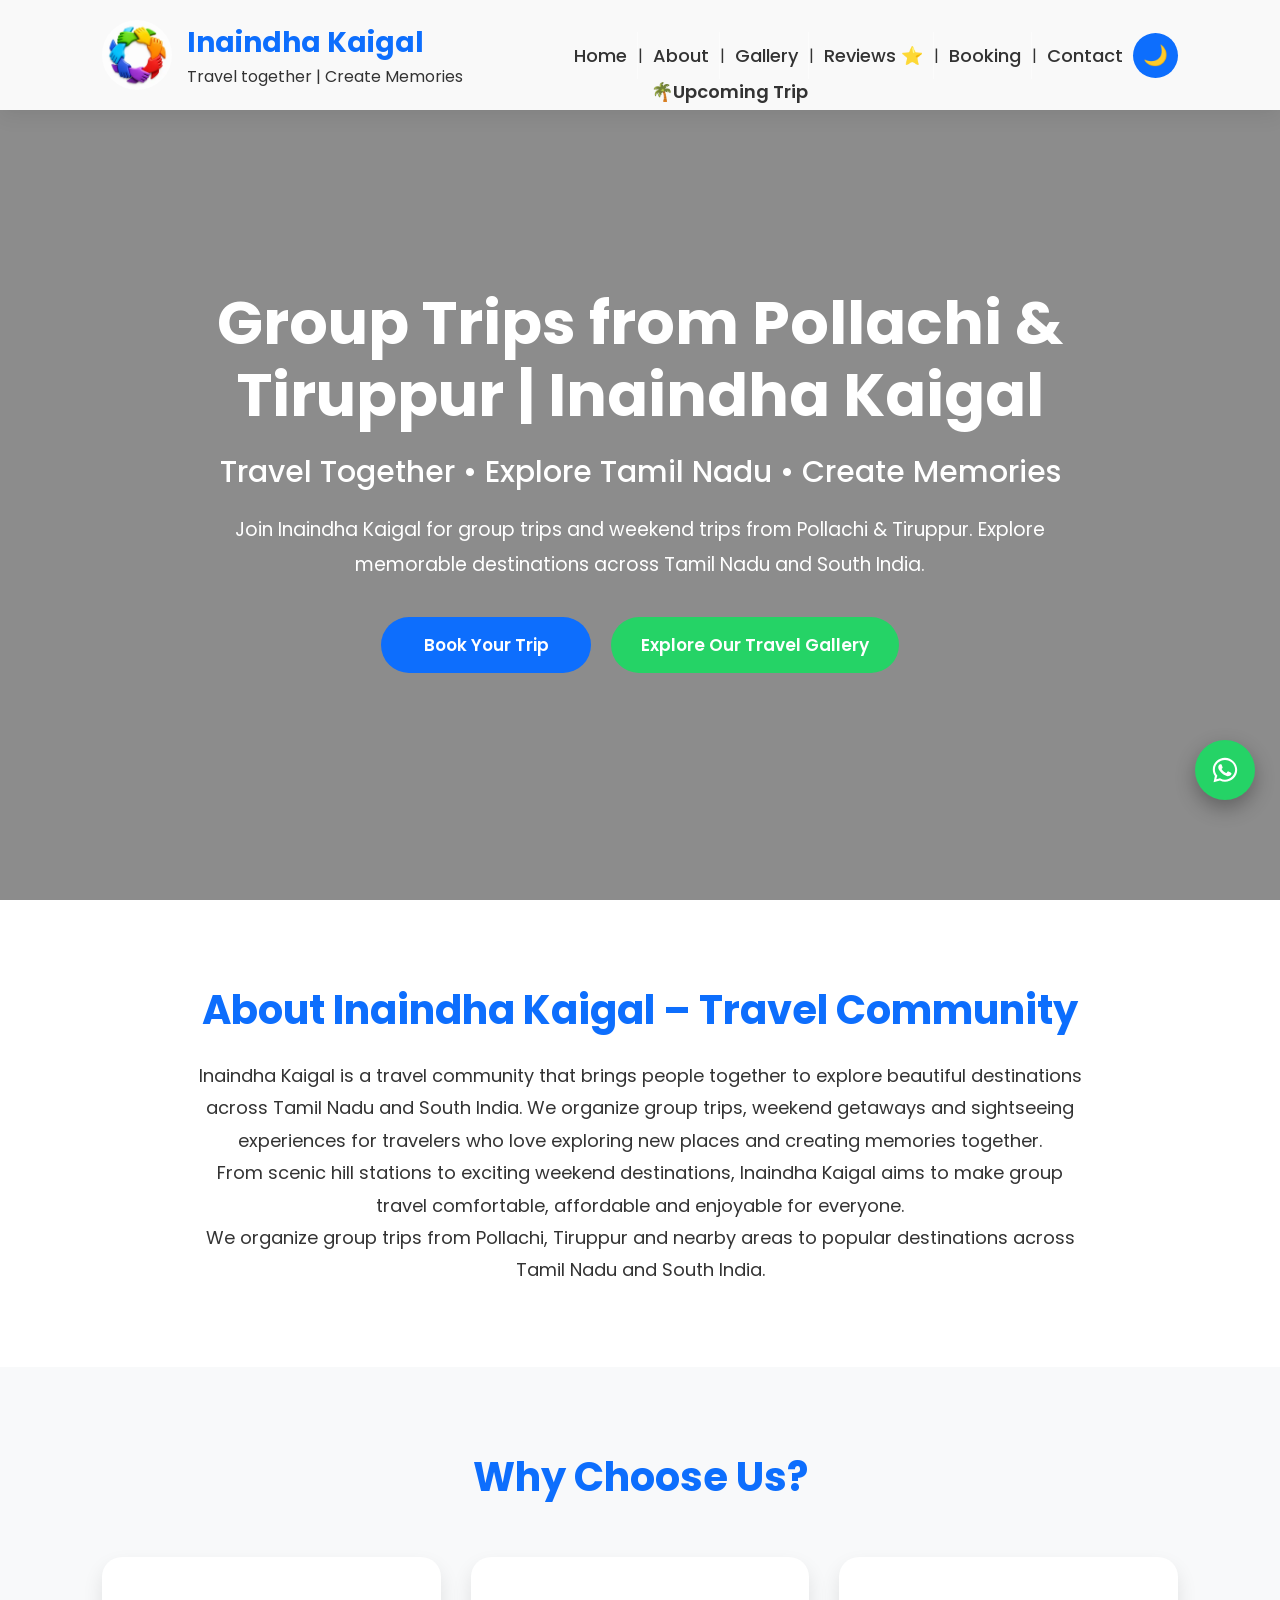
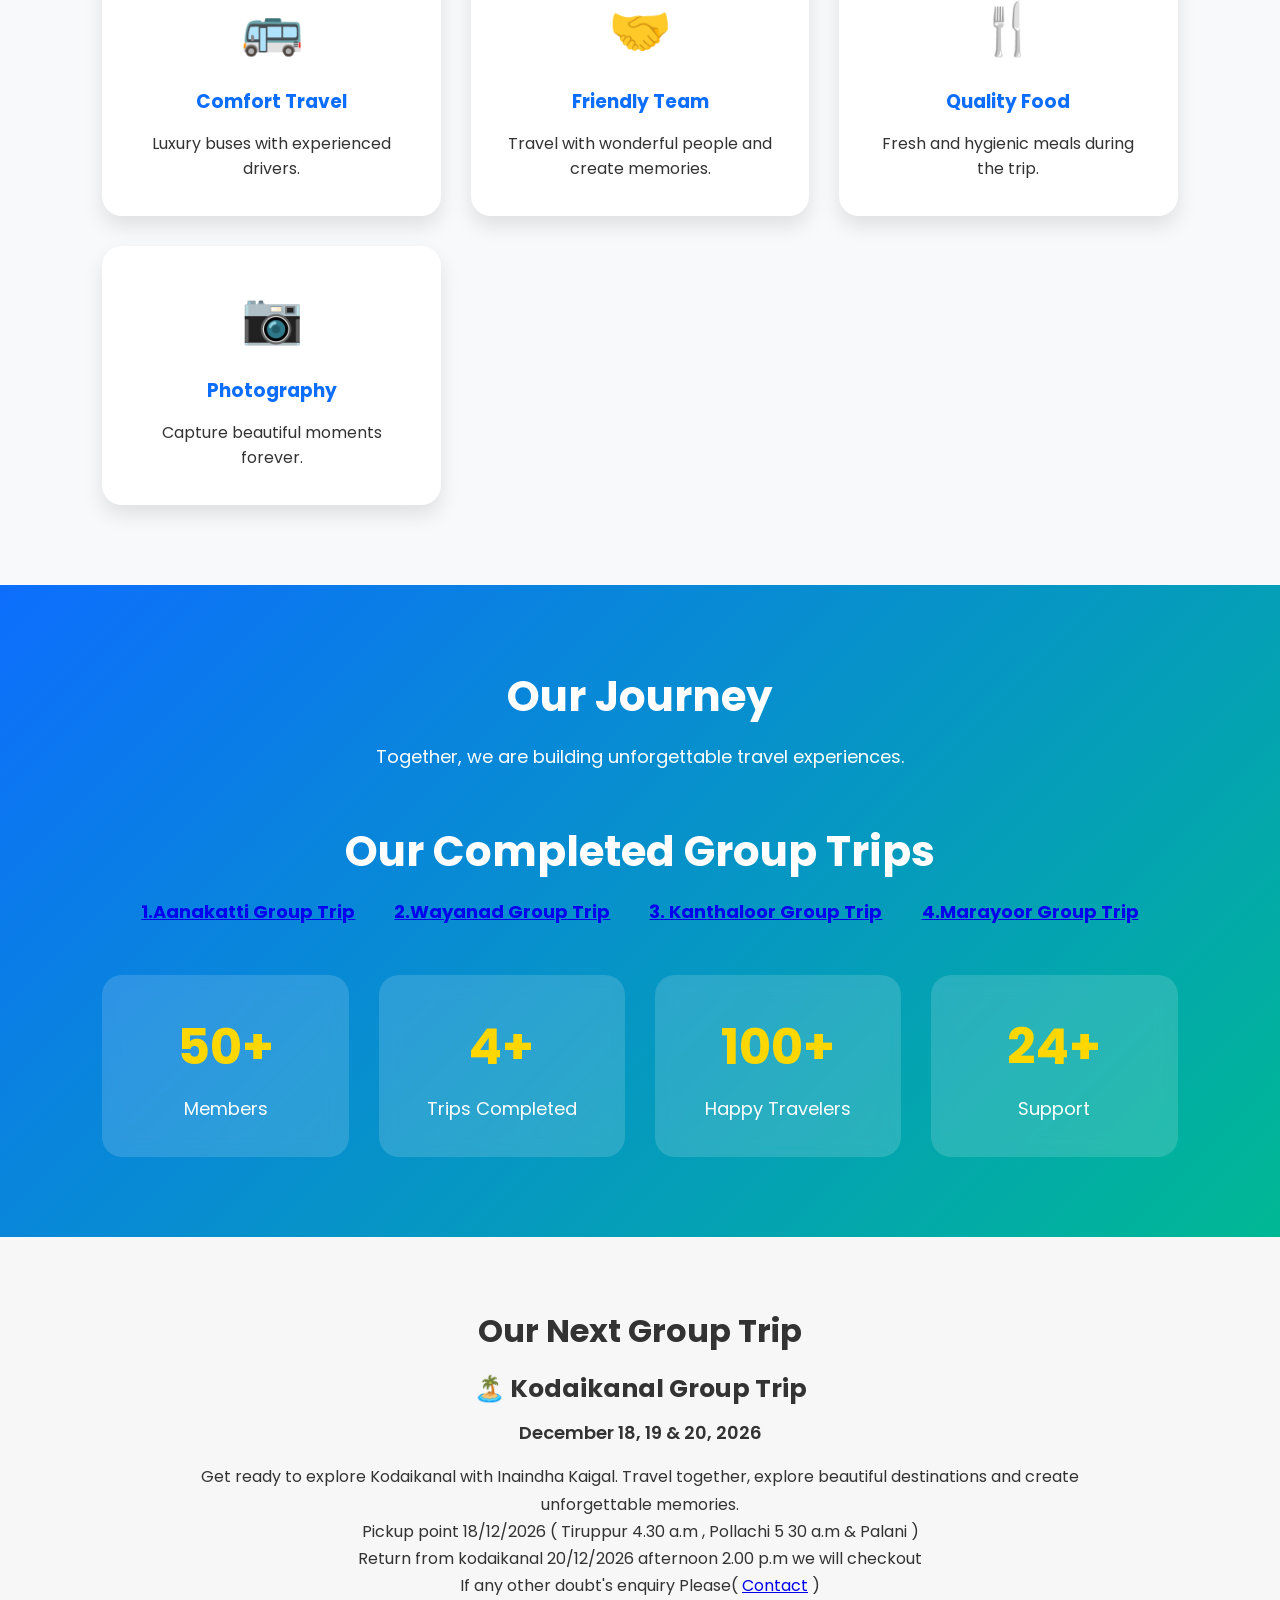
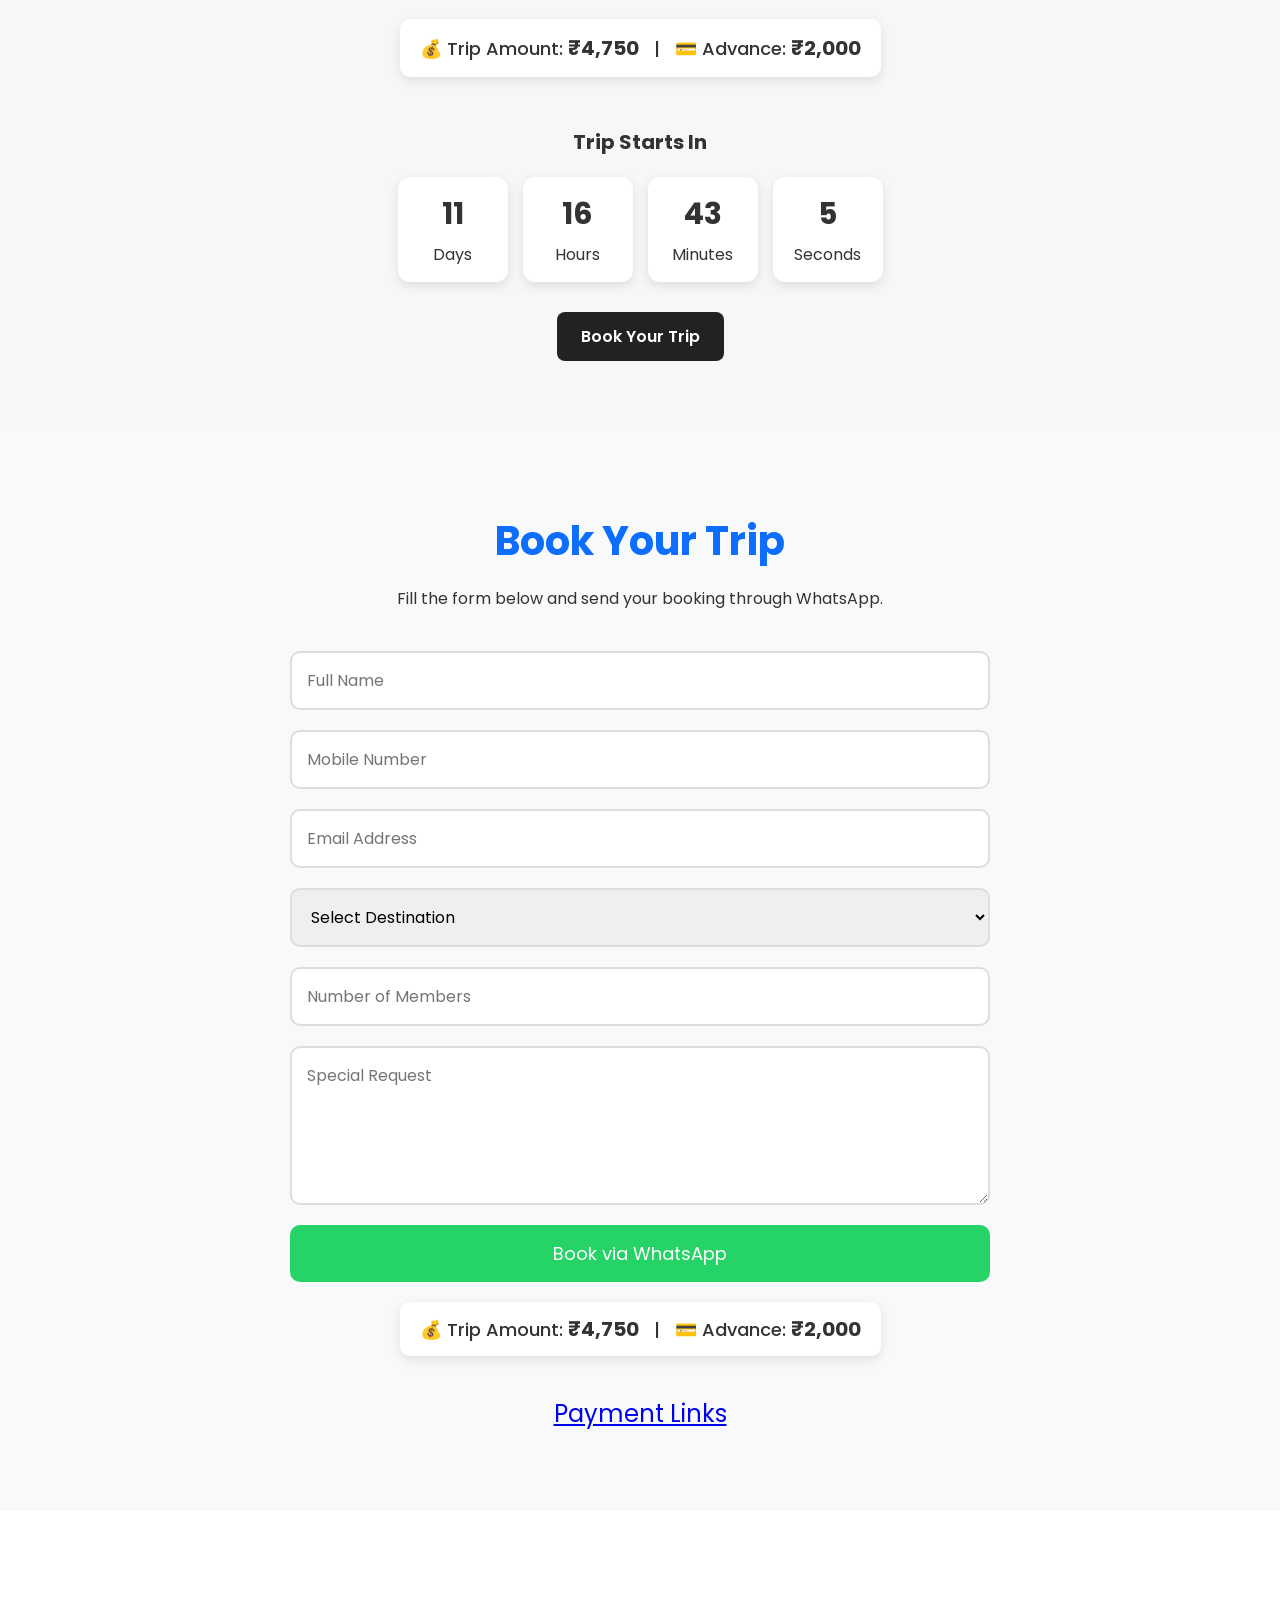
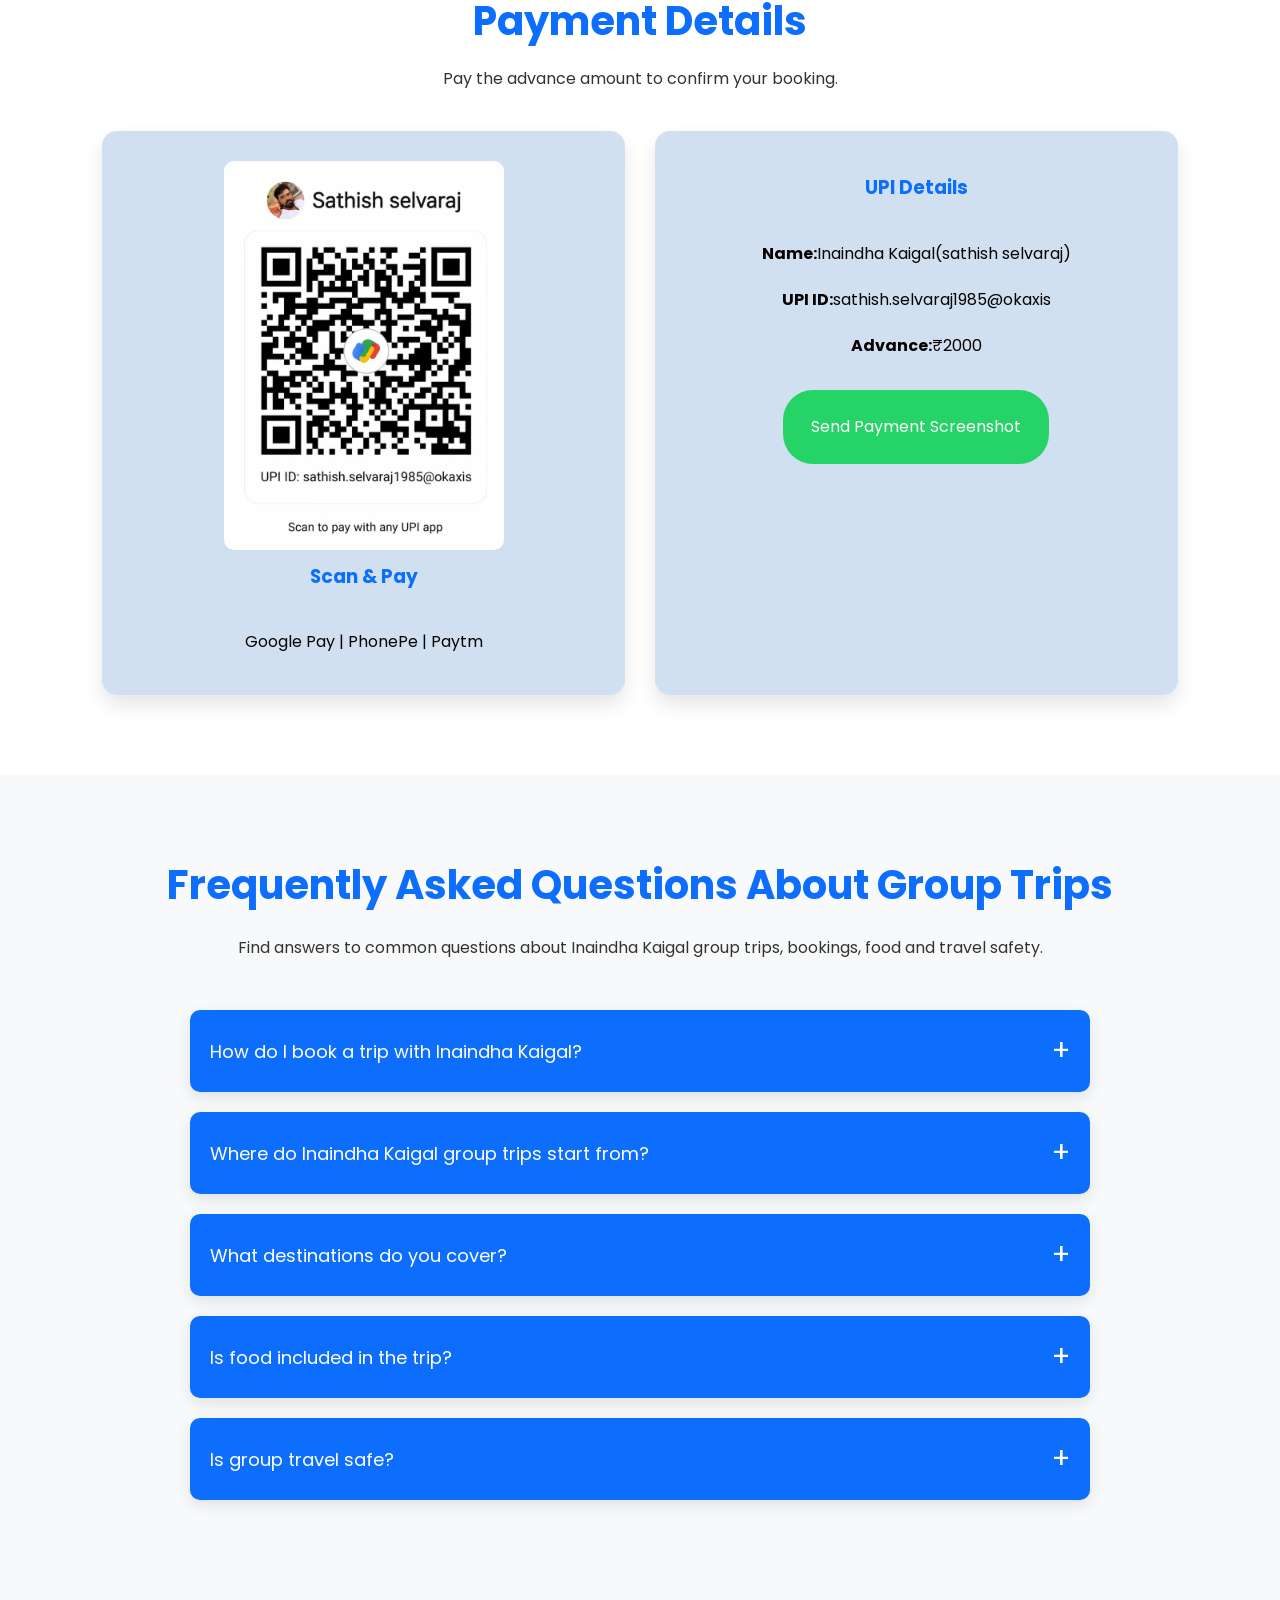
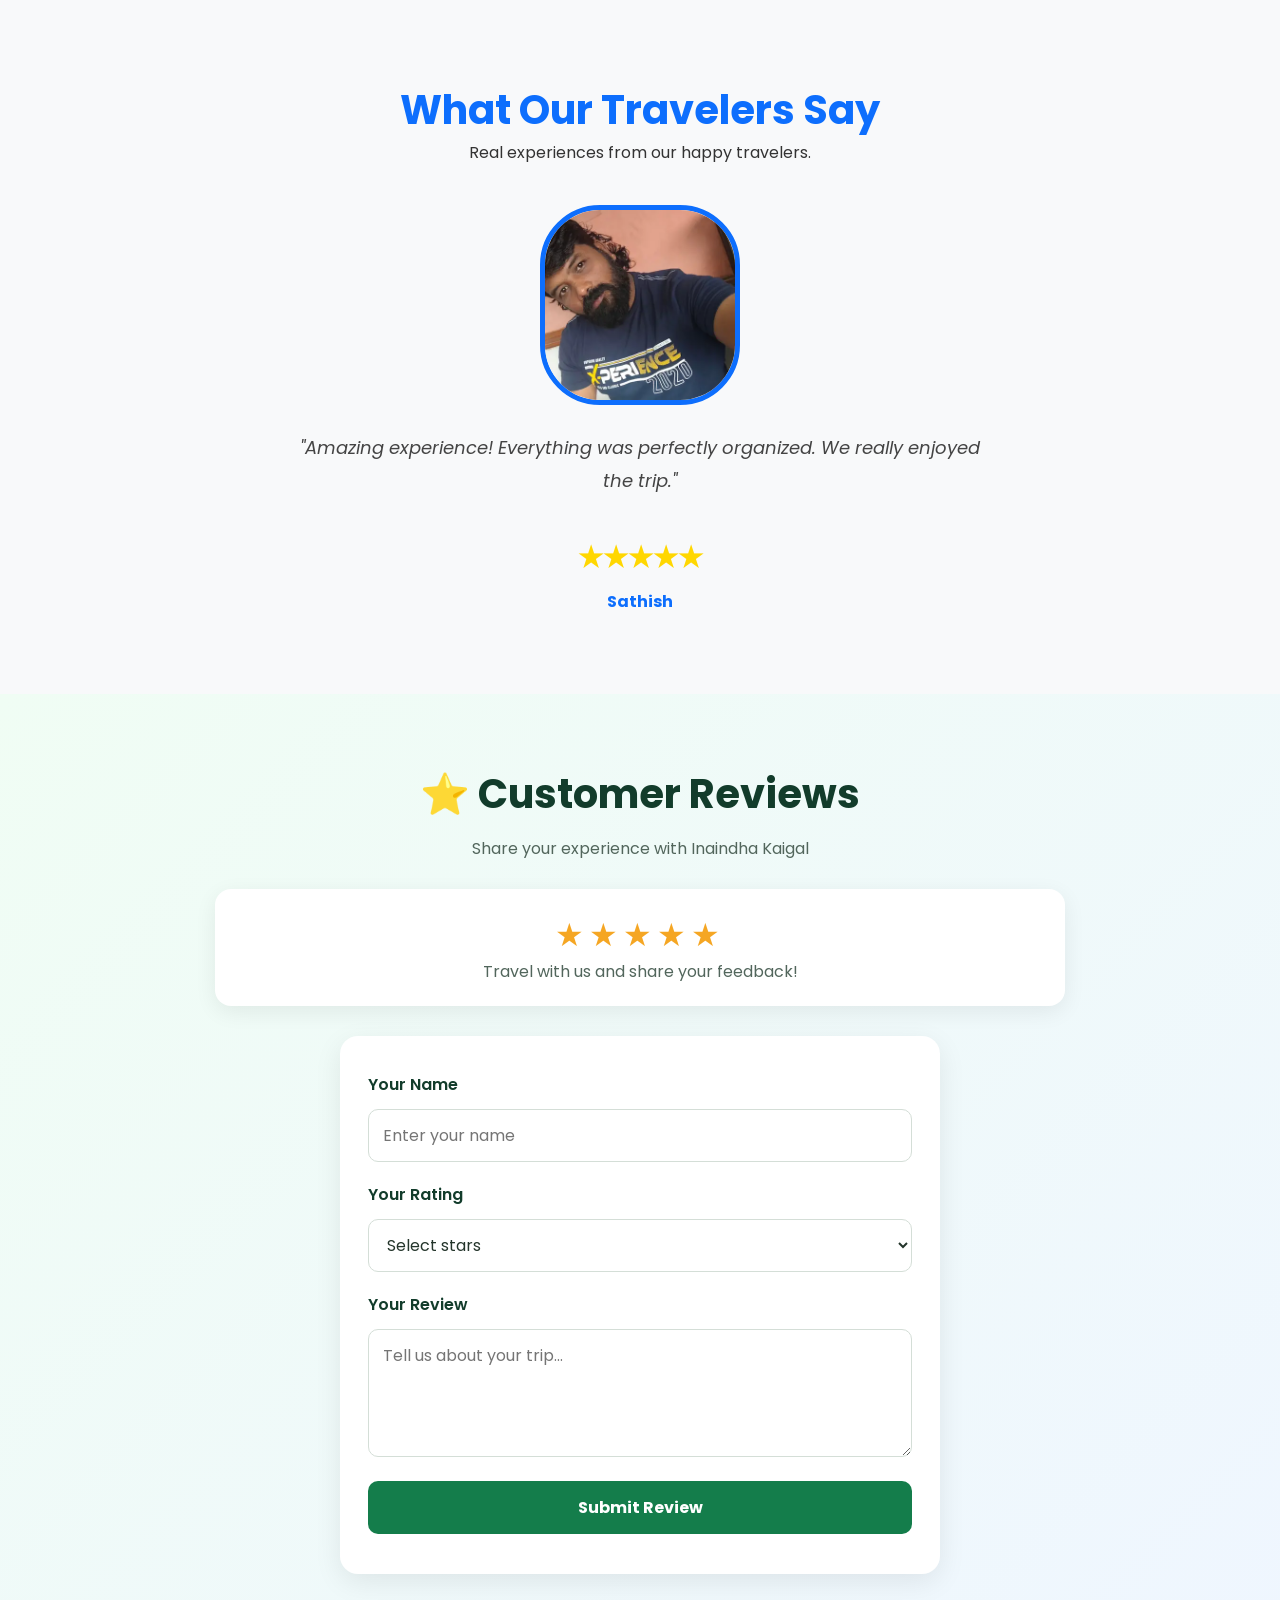
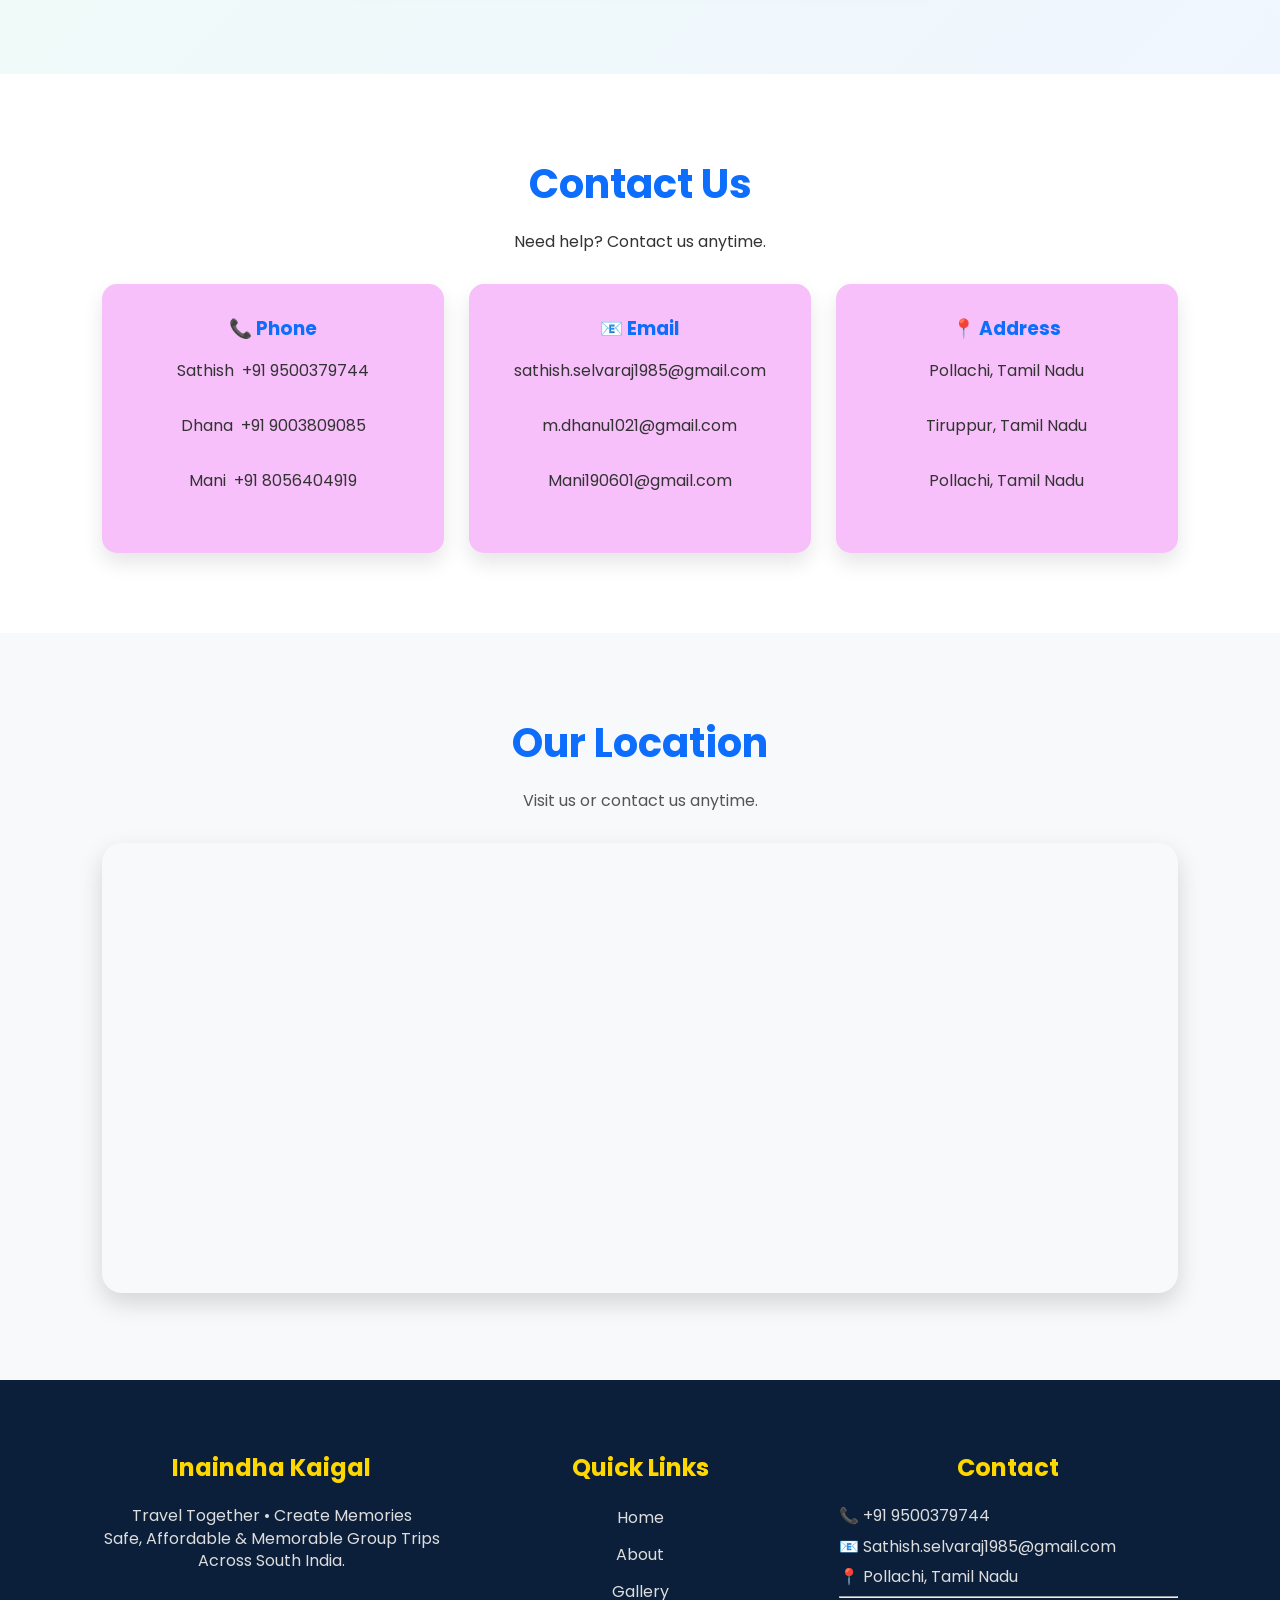
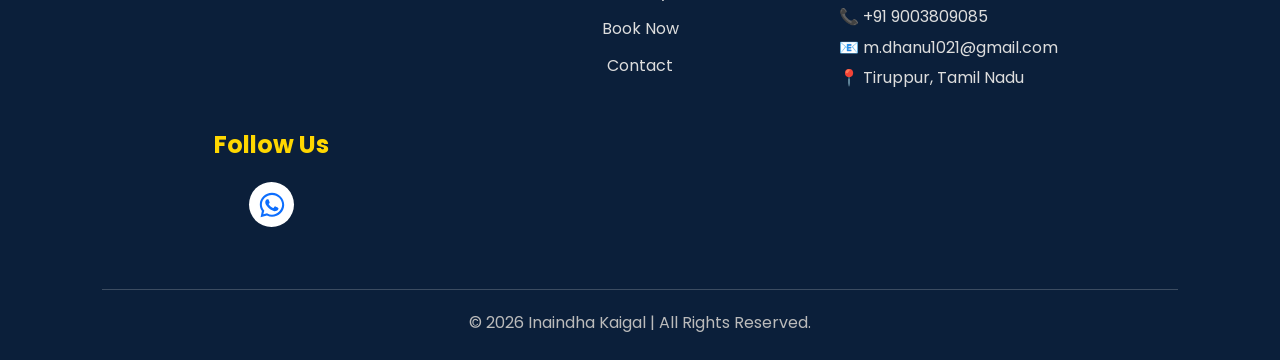
==== commit 0895b3ad: "Update index.html" ====
--- a/index.html
+++ b/index.html
@@ -510,11 +510,11 @@
             <p>
                 Get ready to explore Kodaikanal with Inaindha Kaigal.
                 Travel together, explore beautiful destinations and create
-                unforgettable memories.
+                unforgettable memories. <br>
                 Pickup point 18/12/2026 ( Tiruppur 4.30 a.m , Pollachi 5
-                30 a.m & Palani ) 
-                Return from kodaikanal 20/12/2026 afternoon 2.00 p.m we will checkout 
-                If any other doubt's enquiry ( <a href="#contact">Contact</a> )
+                30 a.m & Palani ) <br>
+                Return from kodaikanal 20/12/2026 afternoon 2.00 p.m we will checkout <br>
+                If any other doubt's enquiry Please( <a href="#contact">Contact</a> )
             </p>
 
             <p class="upcoming-trip-price">
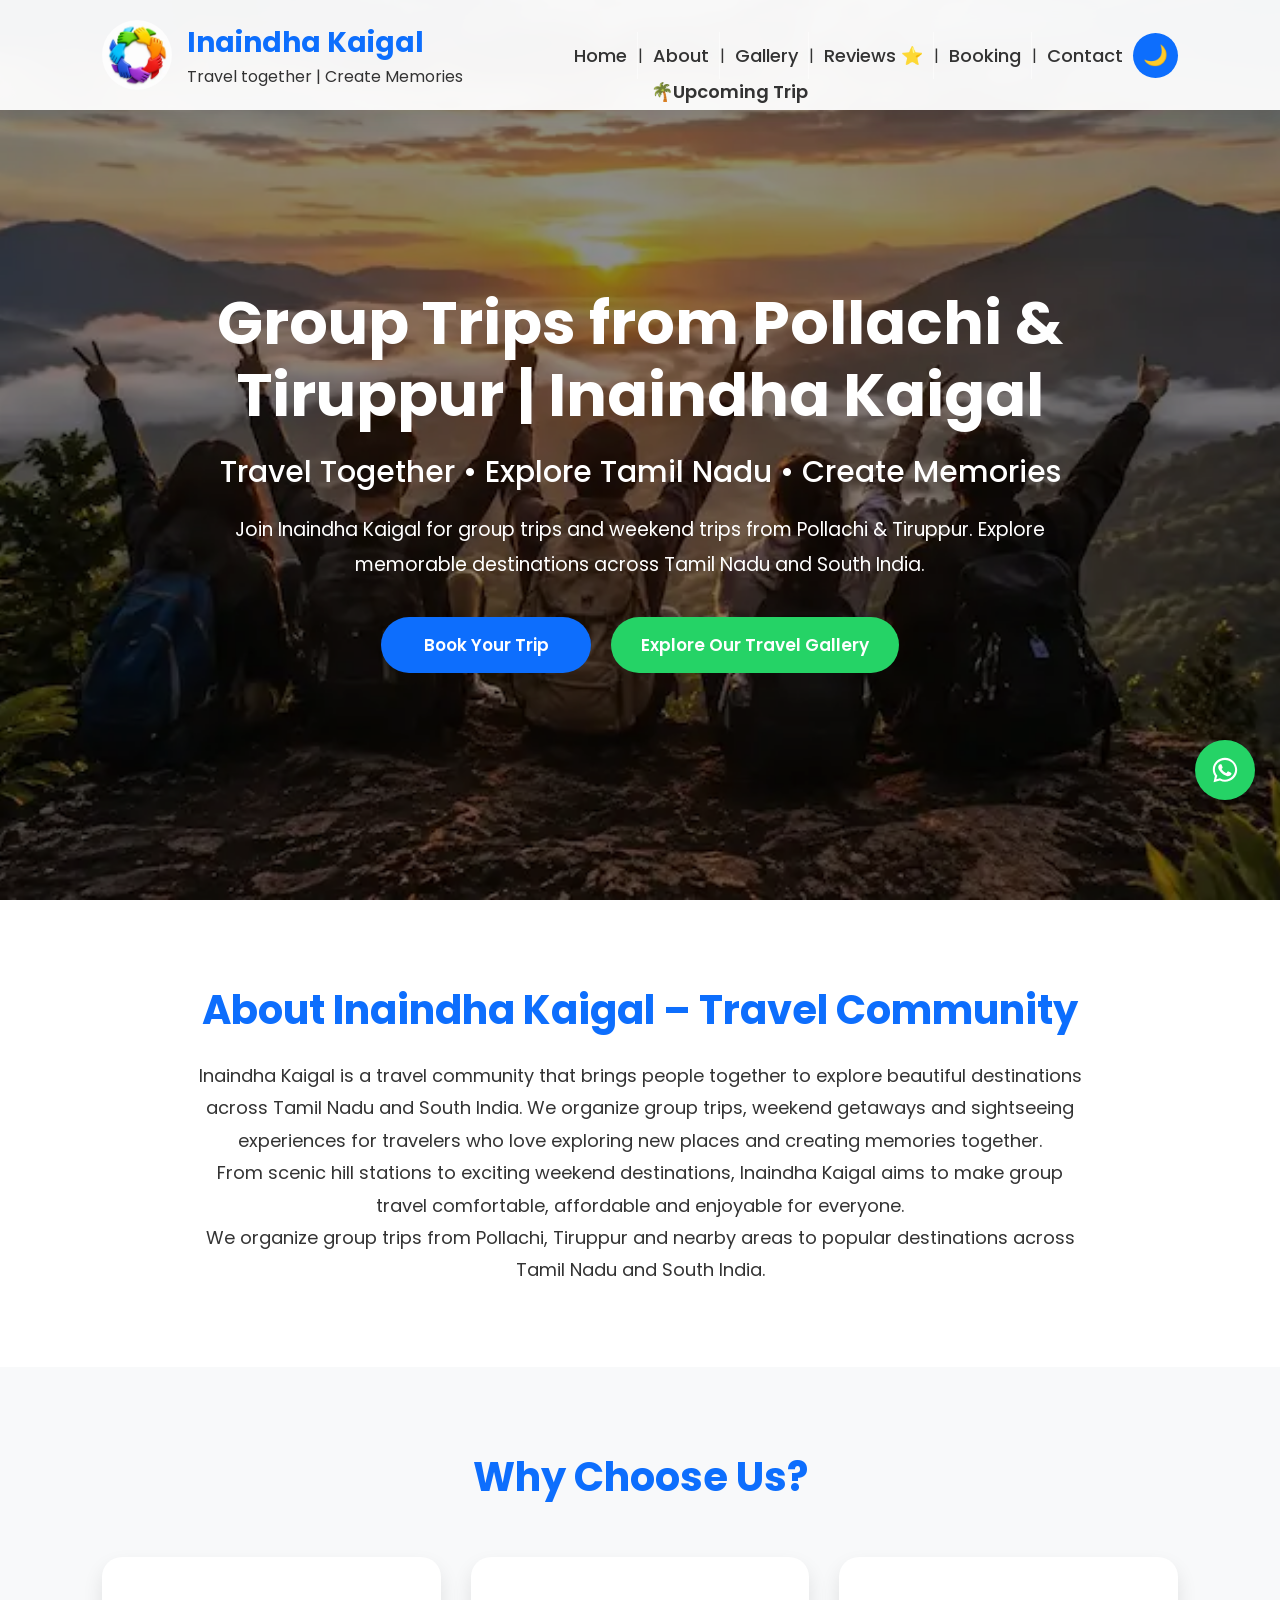
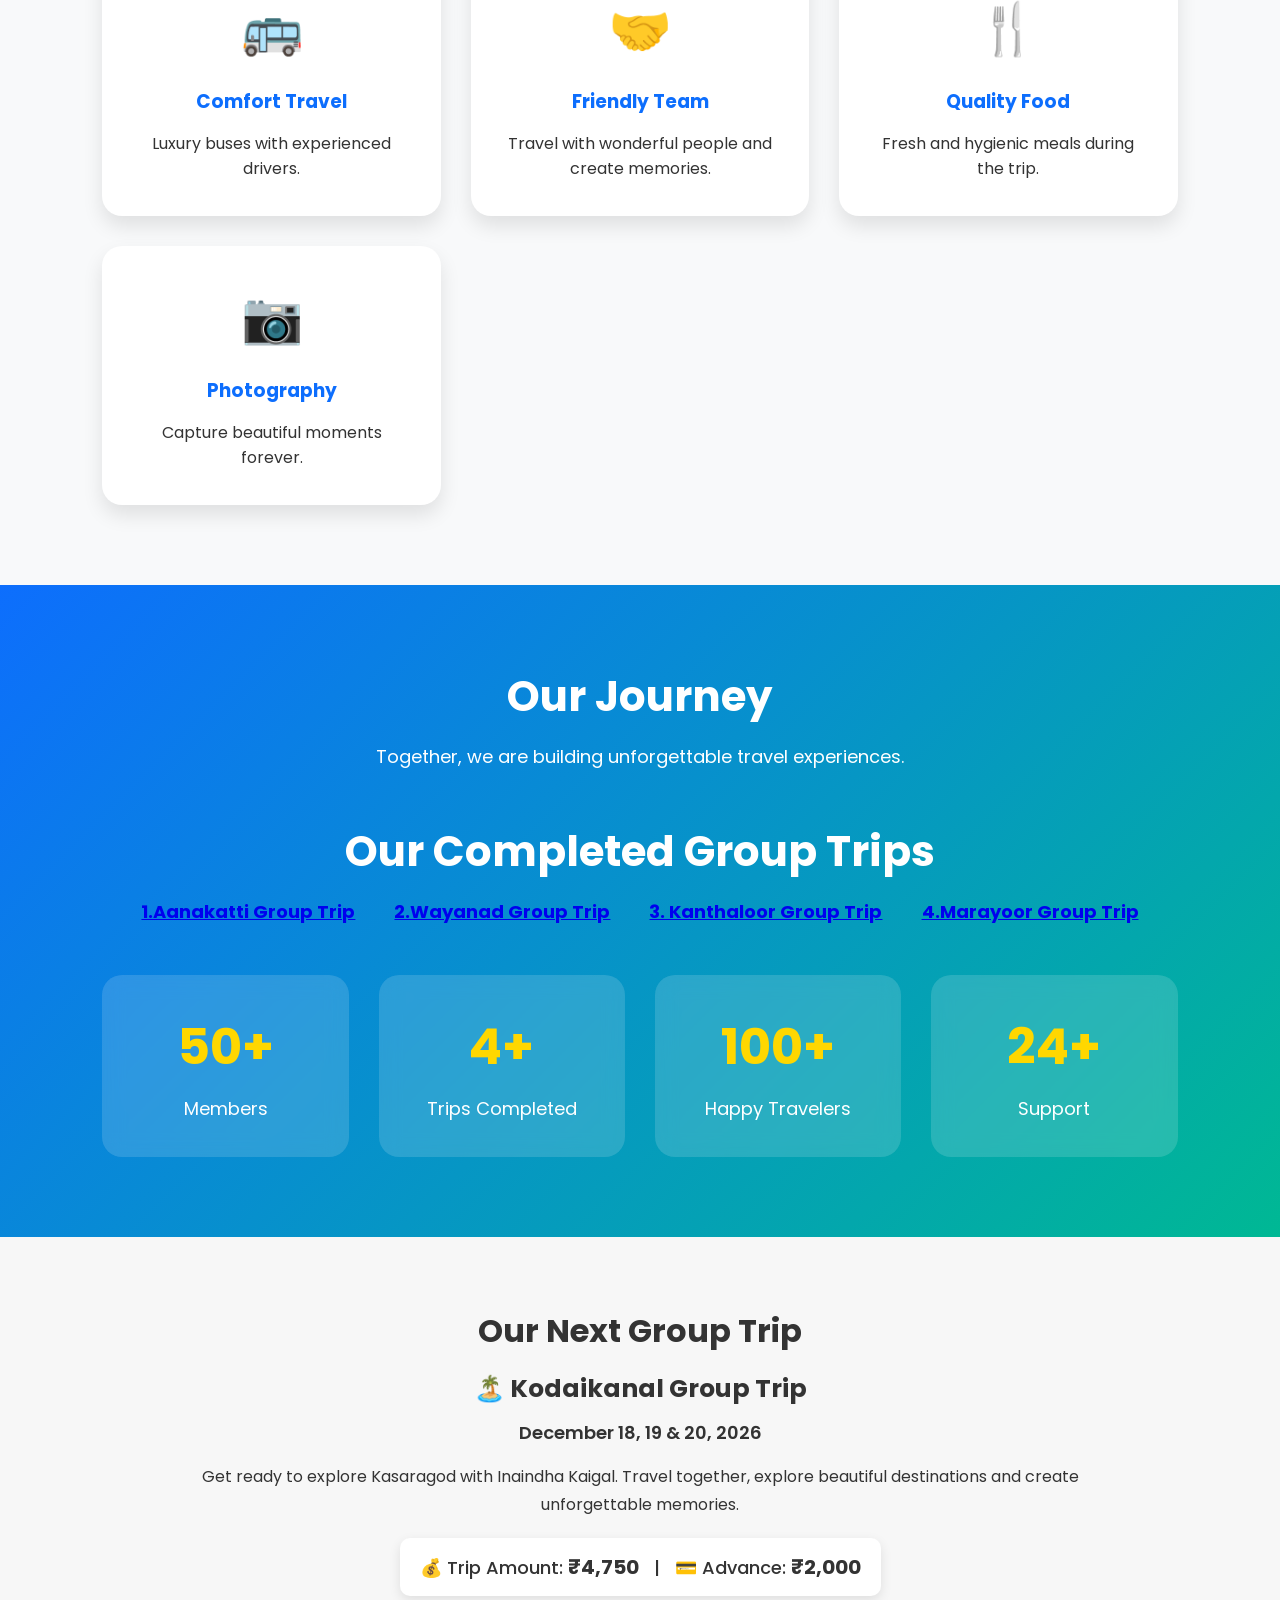
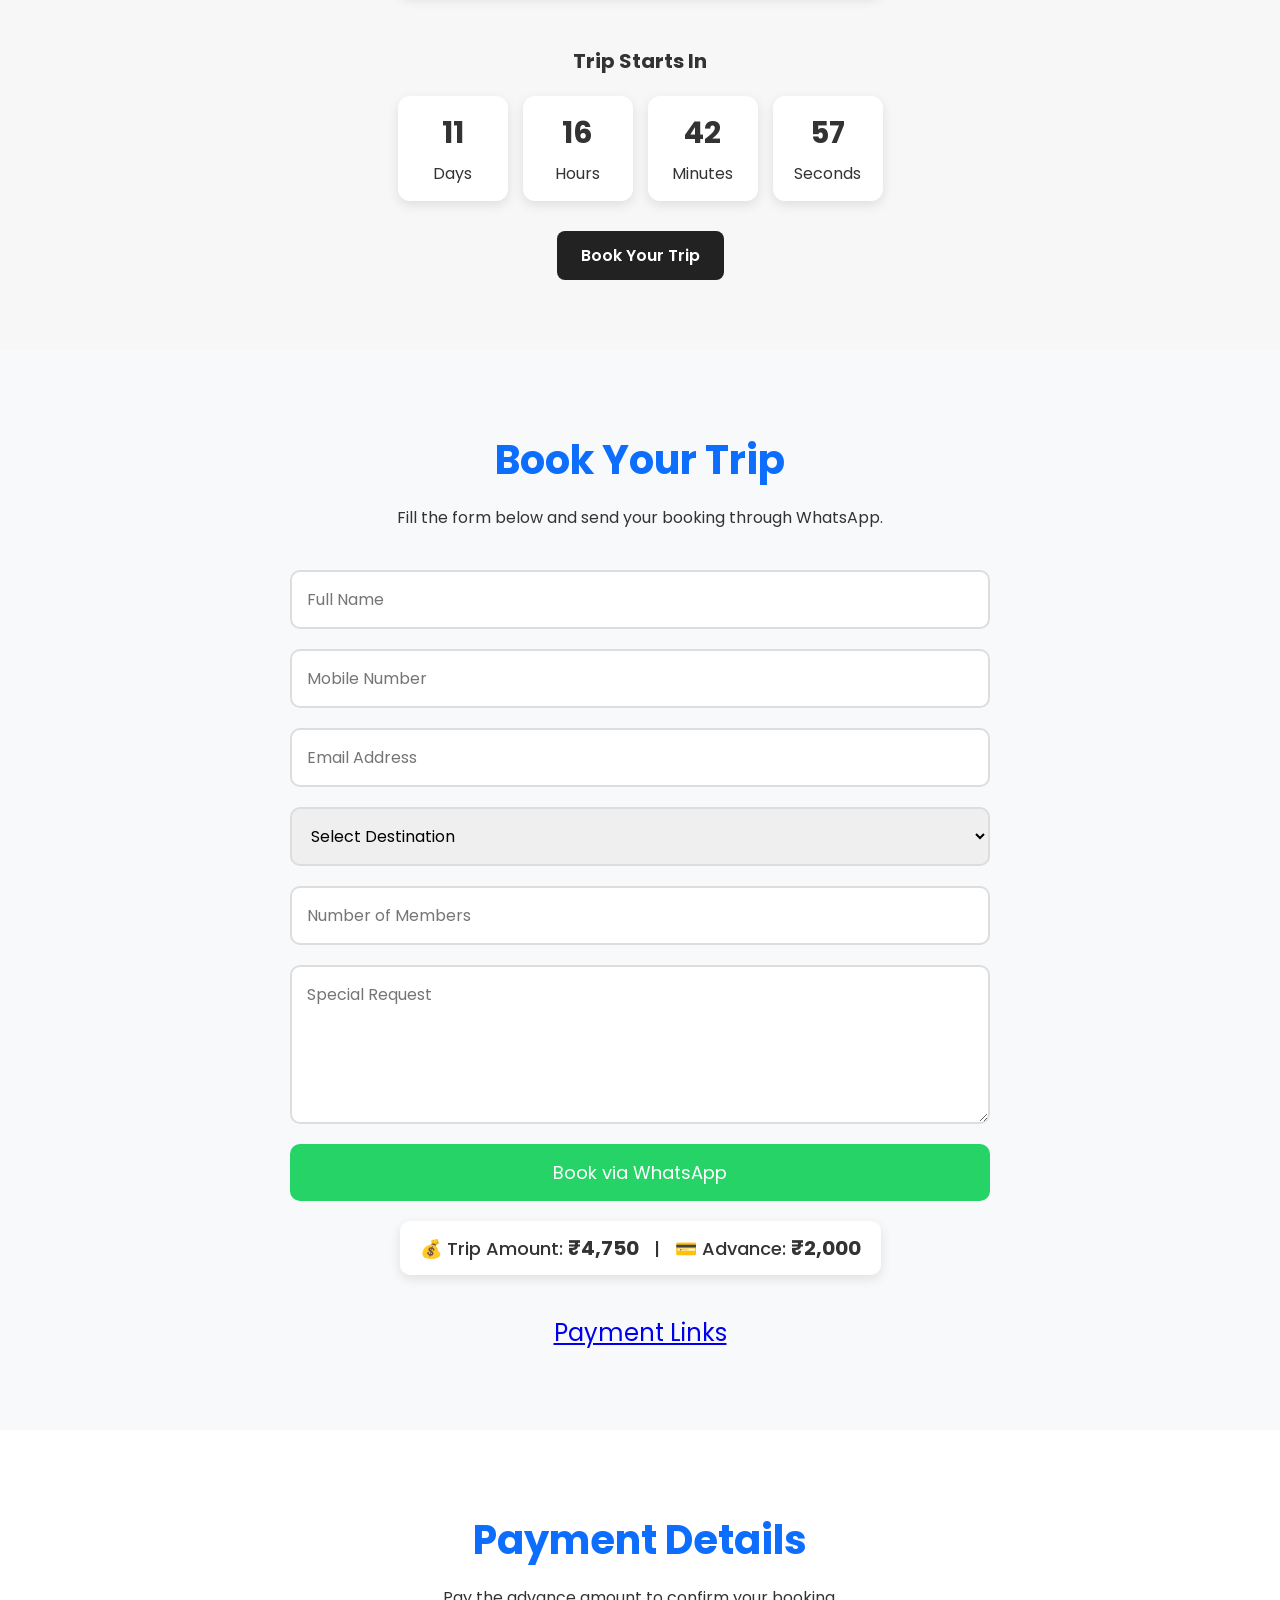
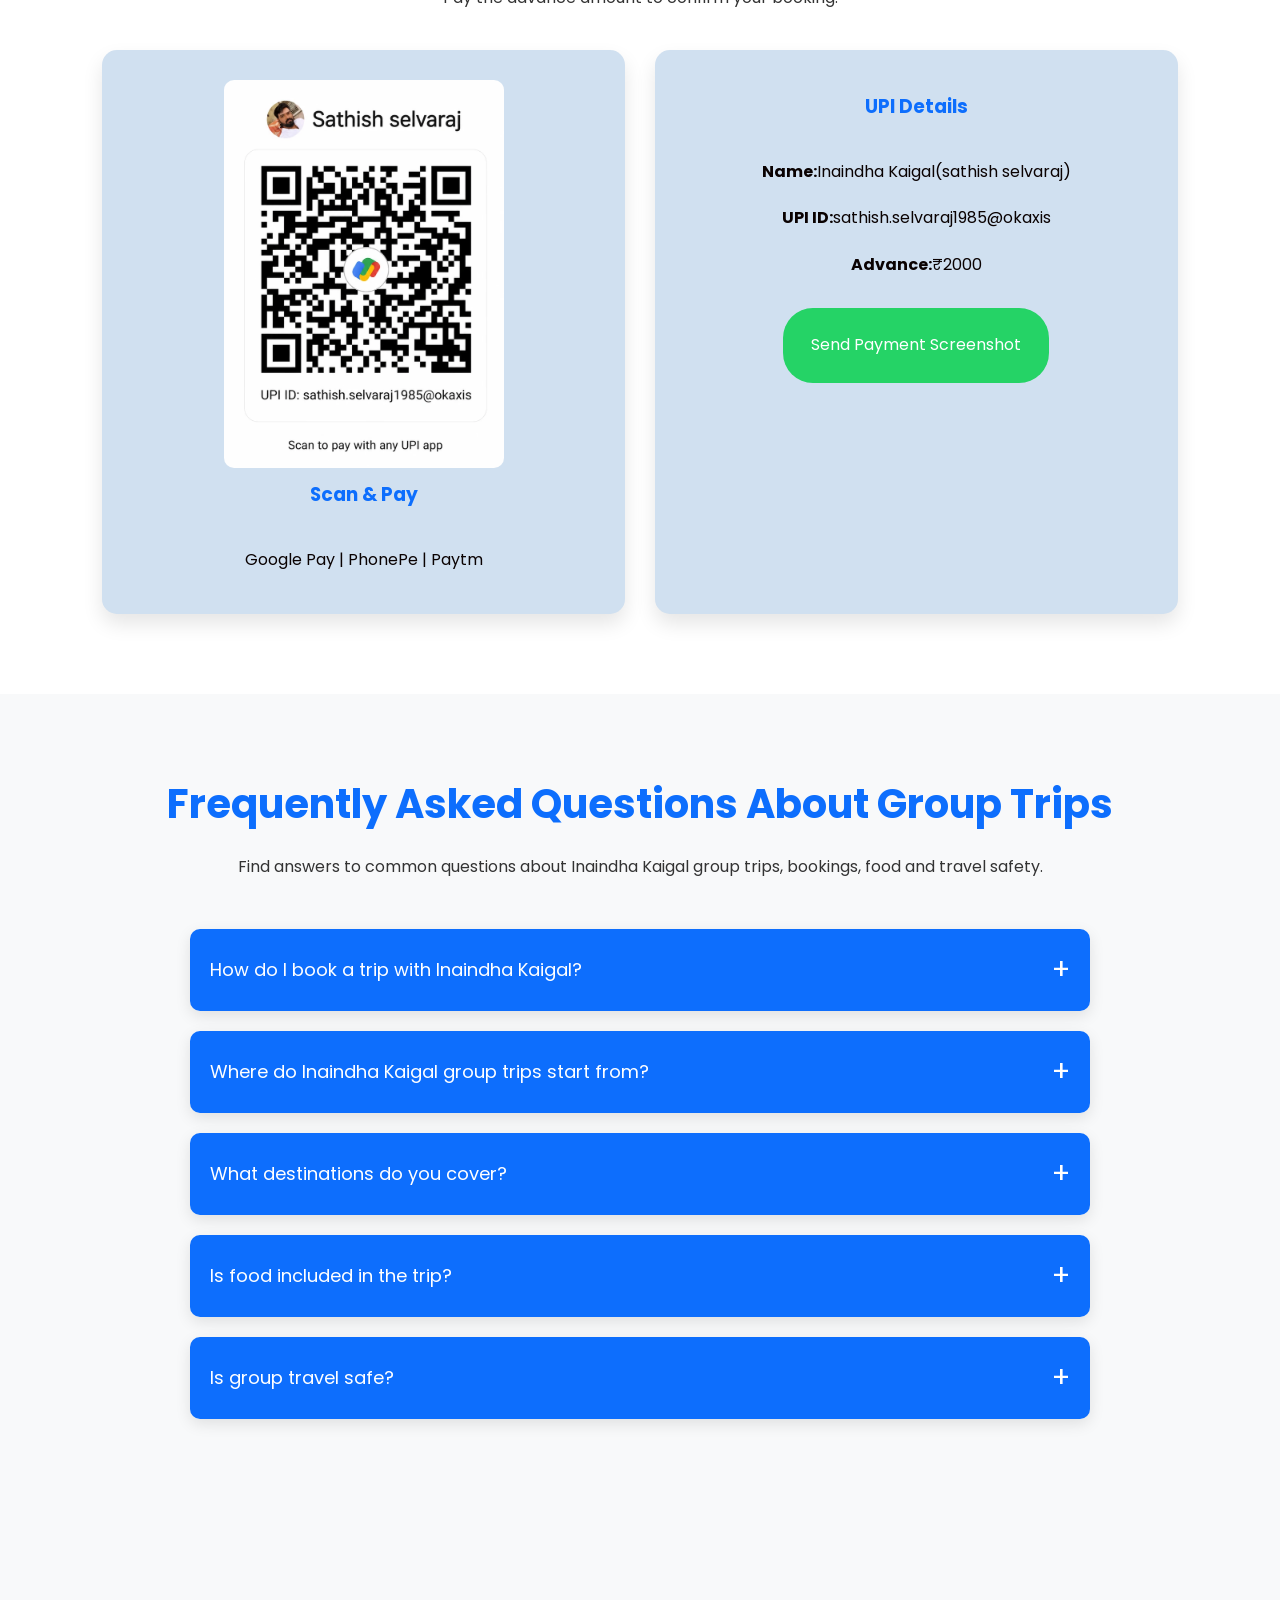
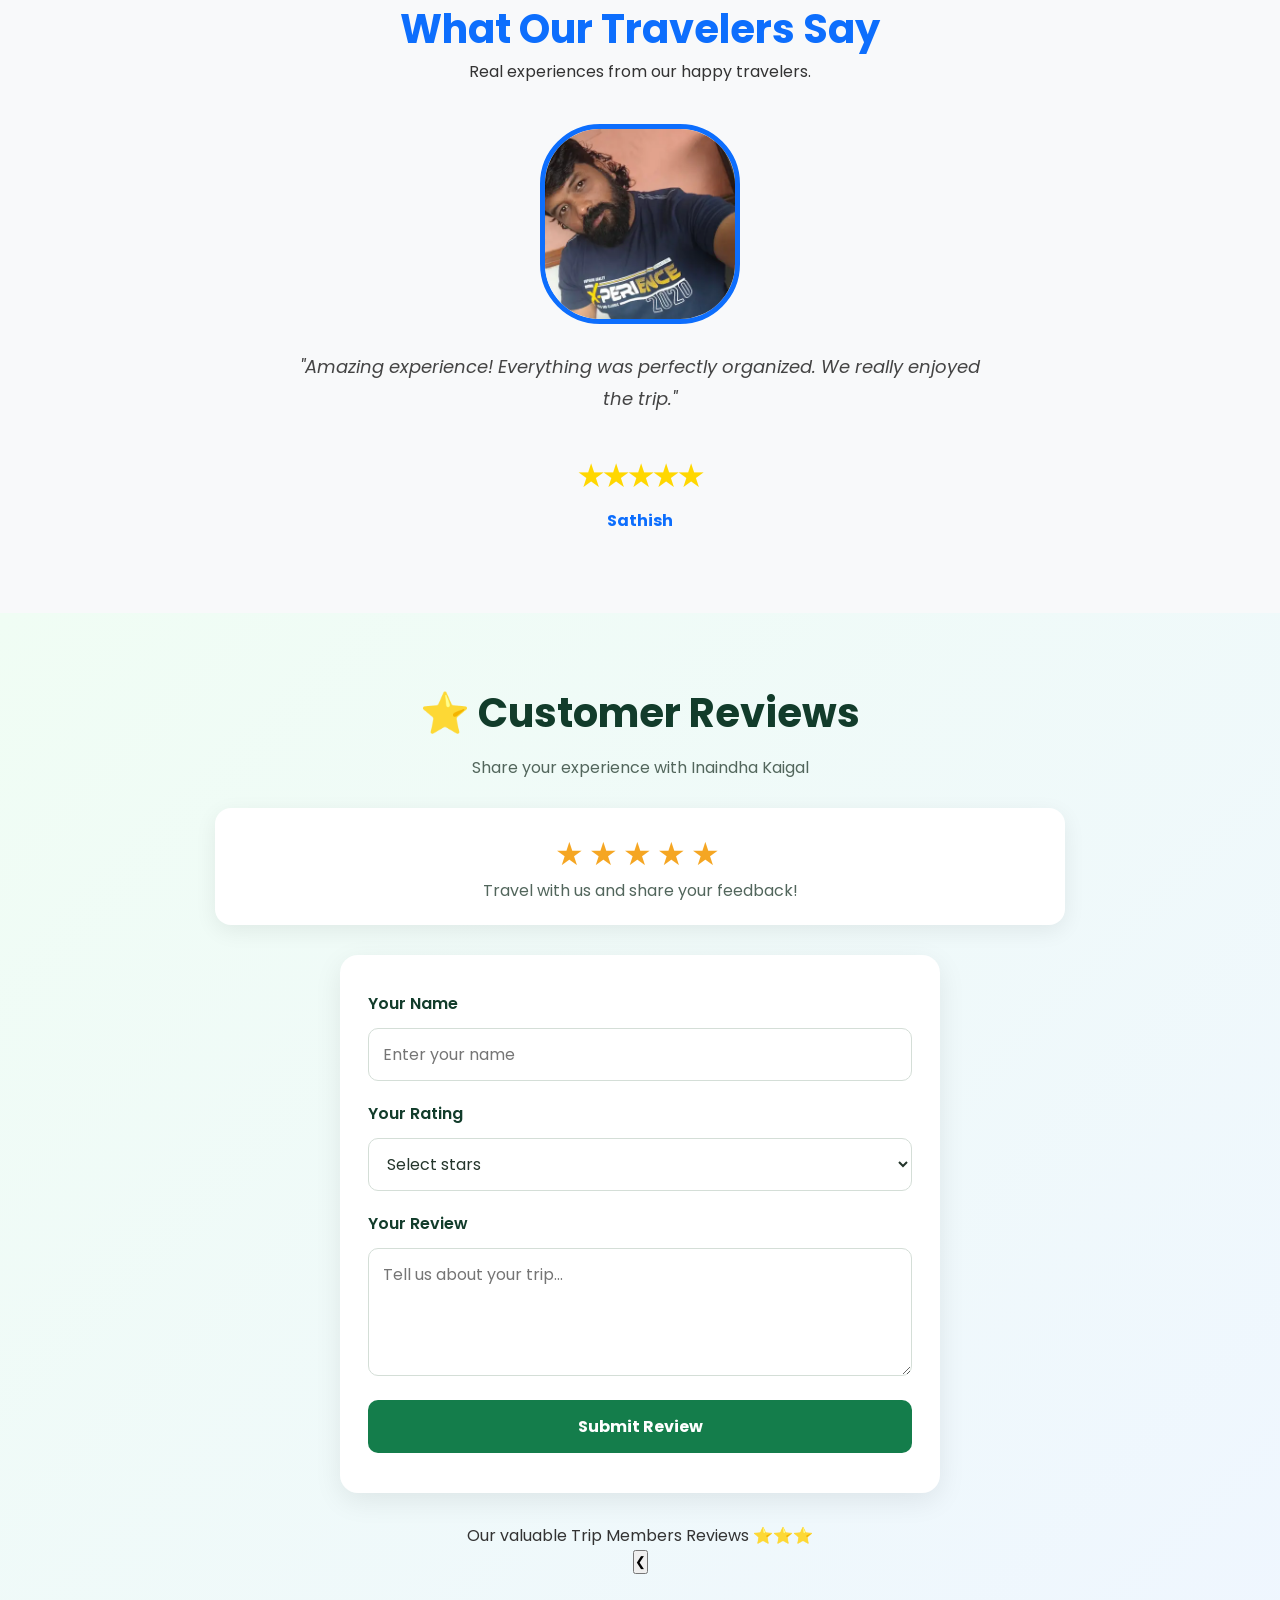
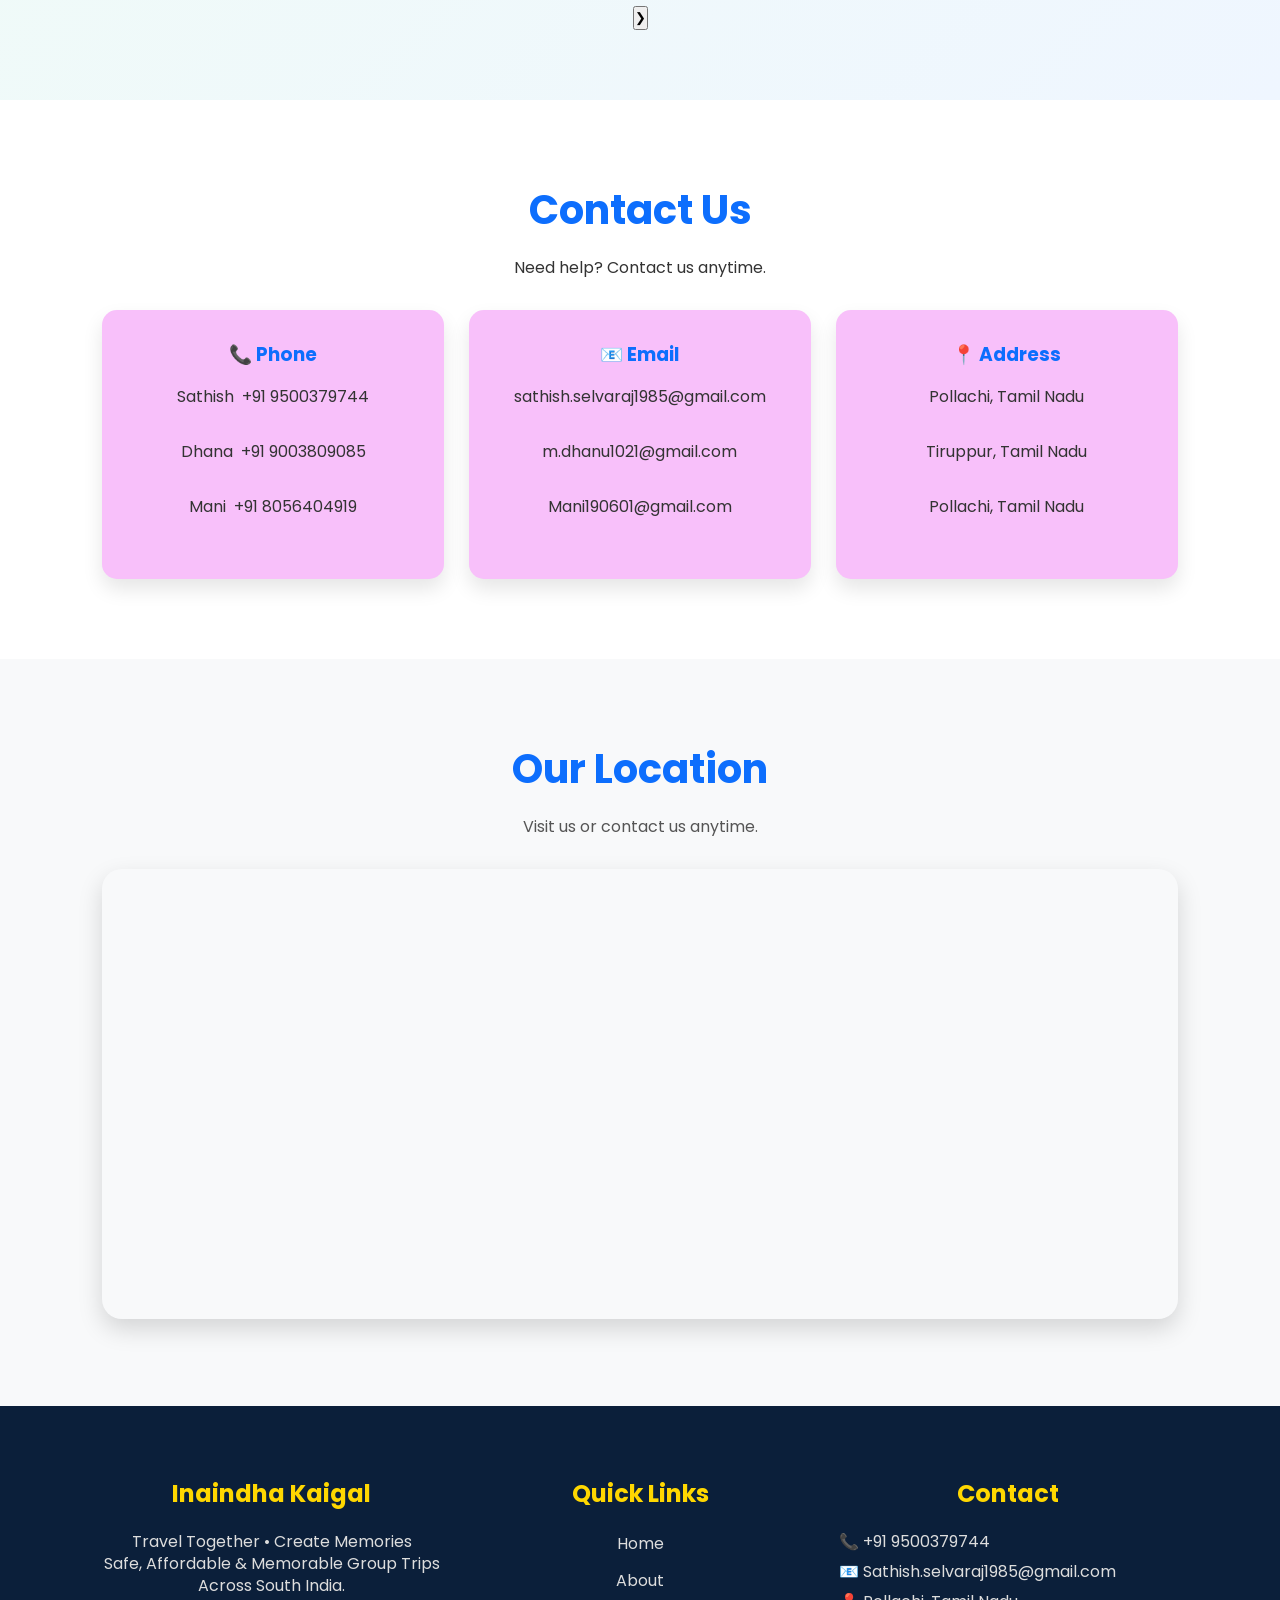
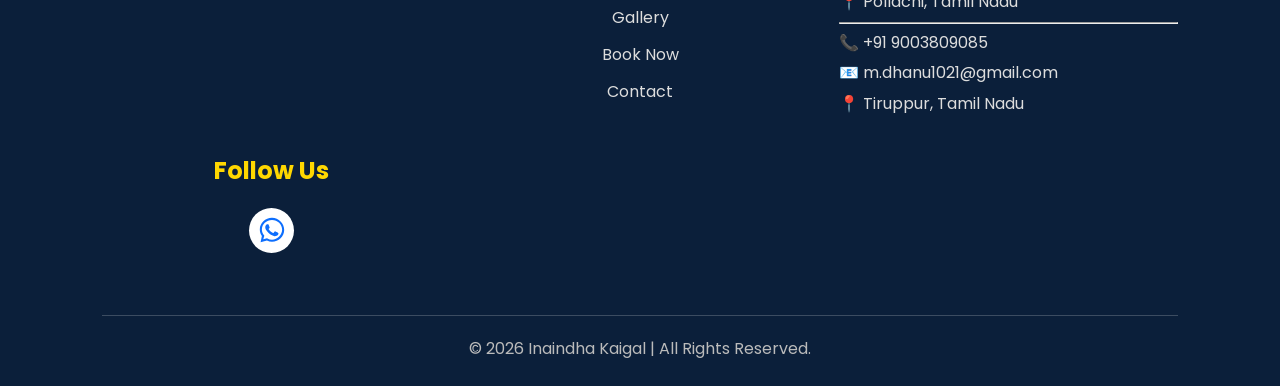
==== commit 53dff1f7: "Update index.html" ====
--- a/index.html
+++ b/index.html
@@ -508,13 +508,9 @@
             </p>
 
             <p>
-                Get ready to explore Kodaikanal with Inaindha Kaigal.
+                Get ready to explore Kasaragod with Inaindha Kaigal.
                 Travel together, explore beautiful destinations and create
-                unforgettable memories. <br>
-                Pickup point 18/12/2026 ( Tiruppur 4.30 a.m , Pollachi 5
-                30 a.m & Palani ) <br>
-                Return from kodaikanal 20/12/2026 afternoon 2.00 p.m we will checkout <br>
-                If any other doubt's enquiry Please( <a href="#contact">Contact</a> )
+                unforgettable memories.
             </p>
 
             <p class="upcoming-trip-price">
@@ -903,8 +899,23 @@
                 <p id="reviewMessageStatus" role="status"></p>
             </form>
 
-            <div id="approvedReviews" class="approved-reviews">
-                <!-- Approved reviews will appear here -->
+            <div id="customer">
+                <p>Our valuable Trip Members Reviews ⭐⭐⭐</p>
+            </div>
+
+            <div class="reviews-layout">
+
+
+                <button id="reviewsPrev" class="reviews-arrow reviews-prev" aria-label="Previous reviews">
+                    &#10094;
+                </button>
+
+                <div id="approvedReviews" class="approved-reviews"></div>
+
+                <button id="reviewsNext" class="reviews-arrow reviews-next" aria-label="Next reviews">
+                    &#10095;
+                </button>
+
             </div>
         </div>
     </section>
@@ -912,7 +923,7 @@
 
     <!-- ===========================
       Contact
-     ==================== -->
+       ==================== -->
 
     <section class="contact" id="contact" data-aos="zoom-in">
 
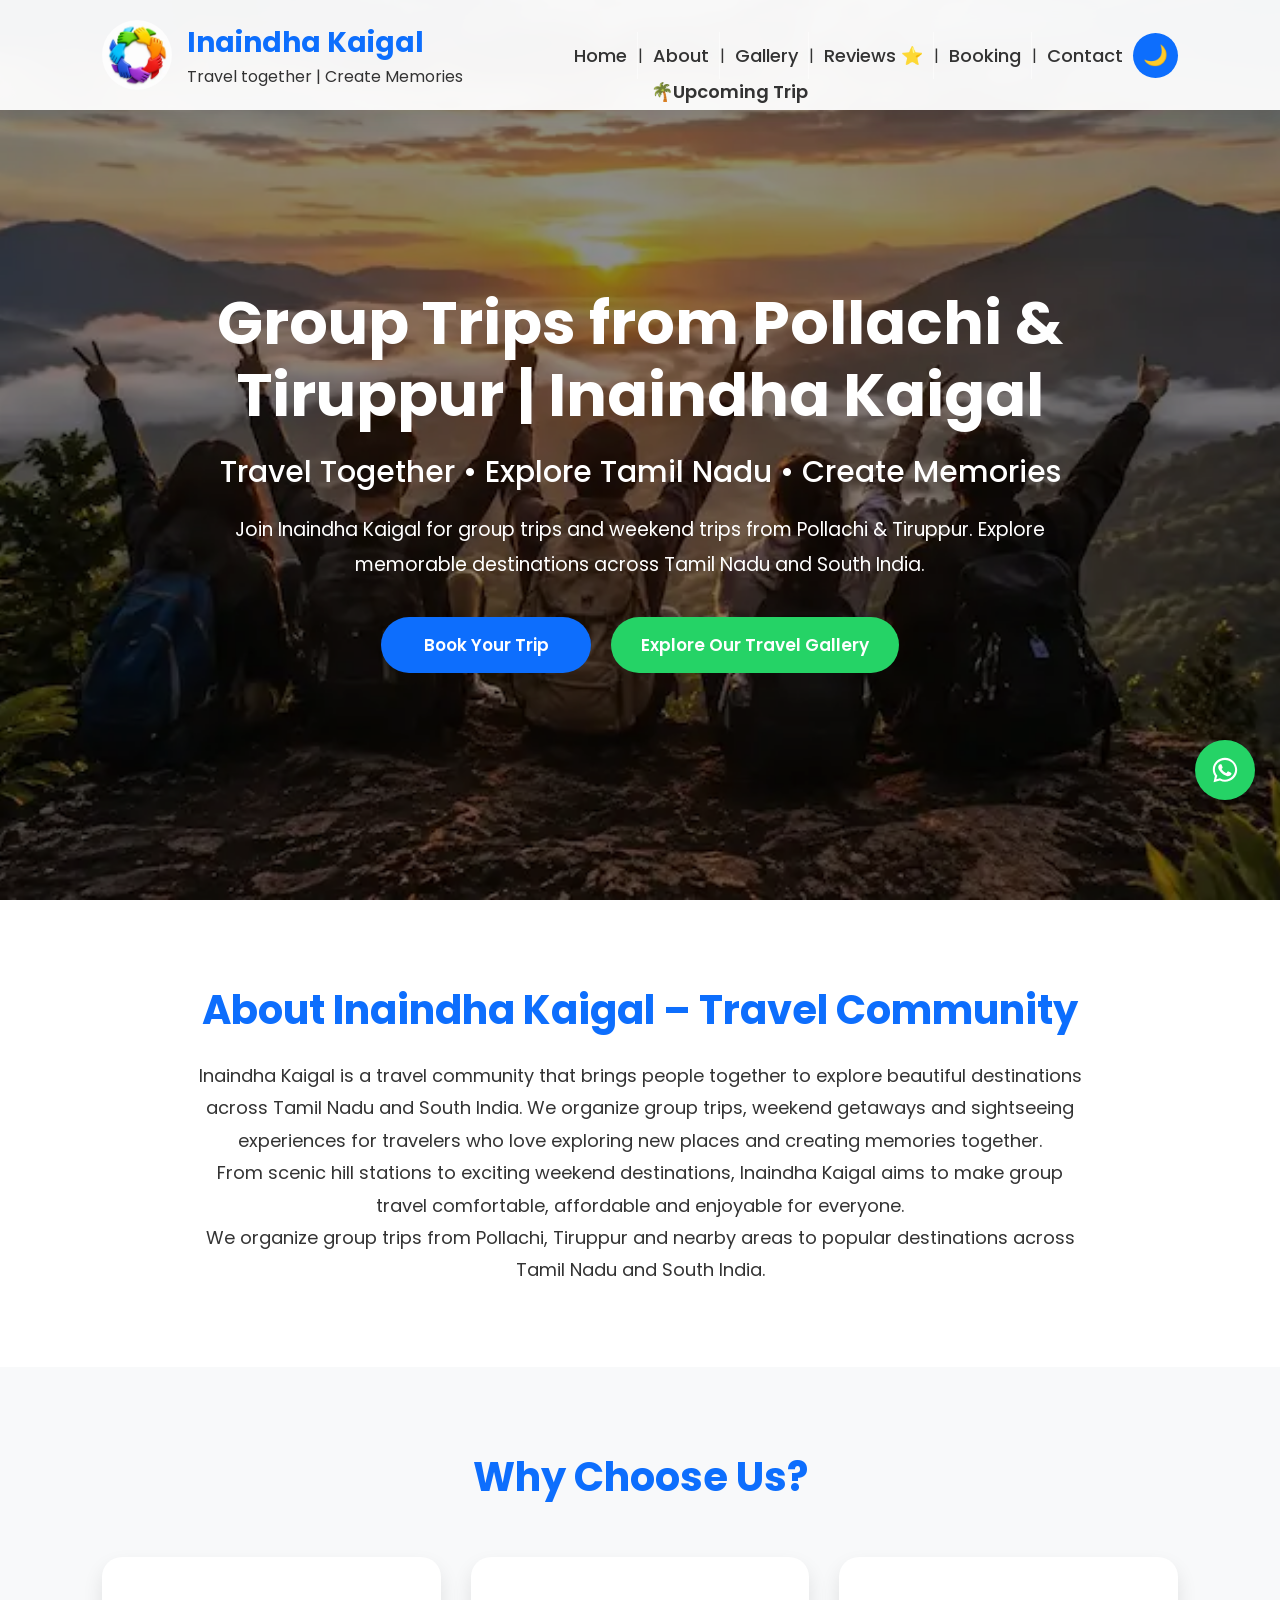
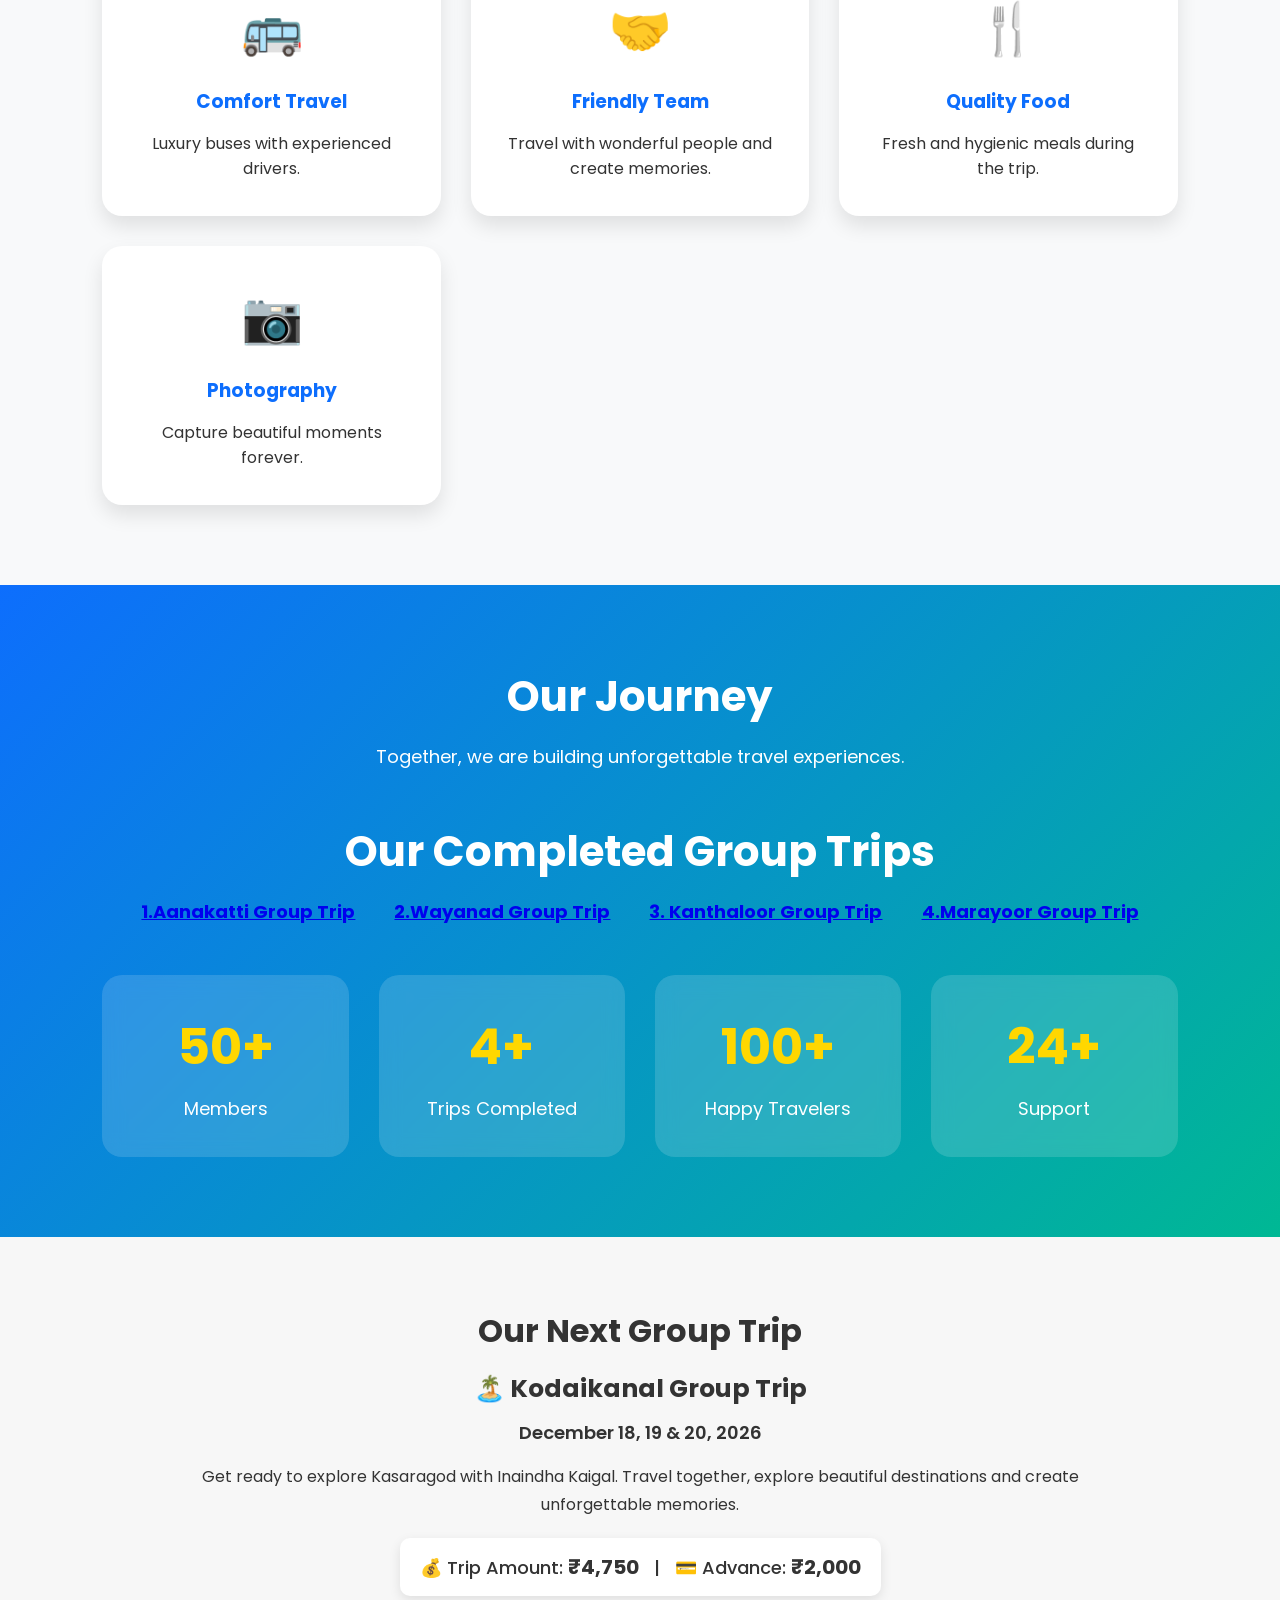
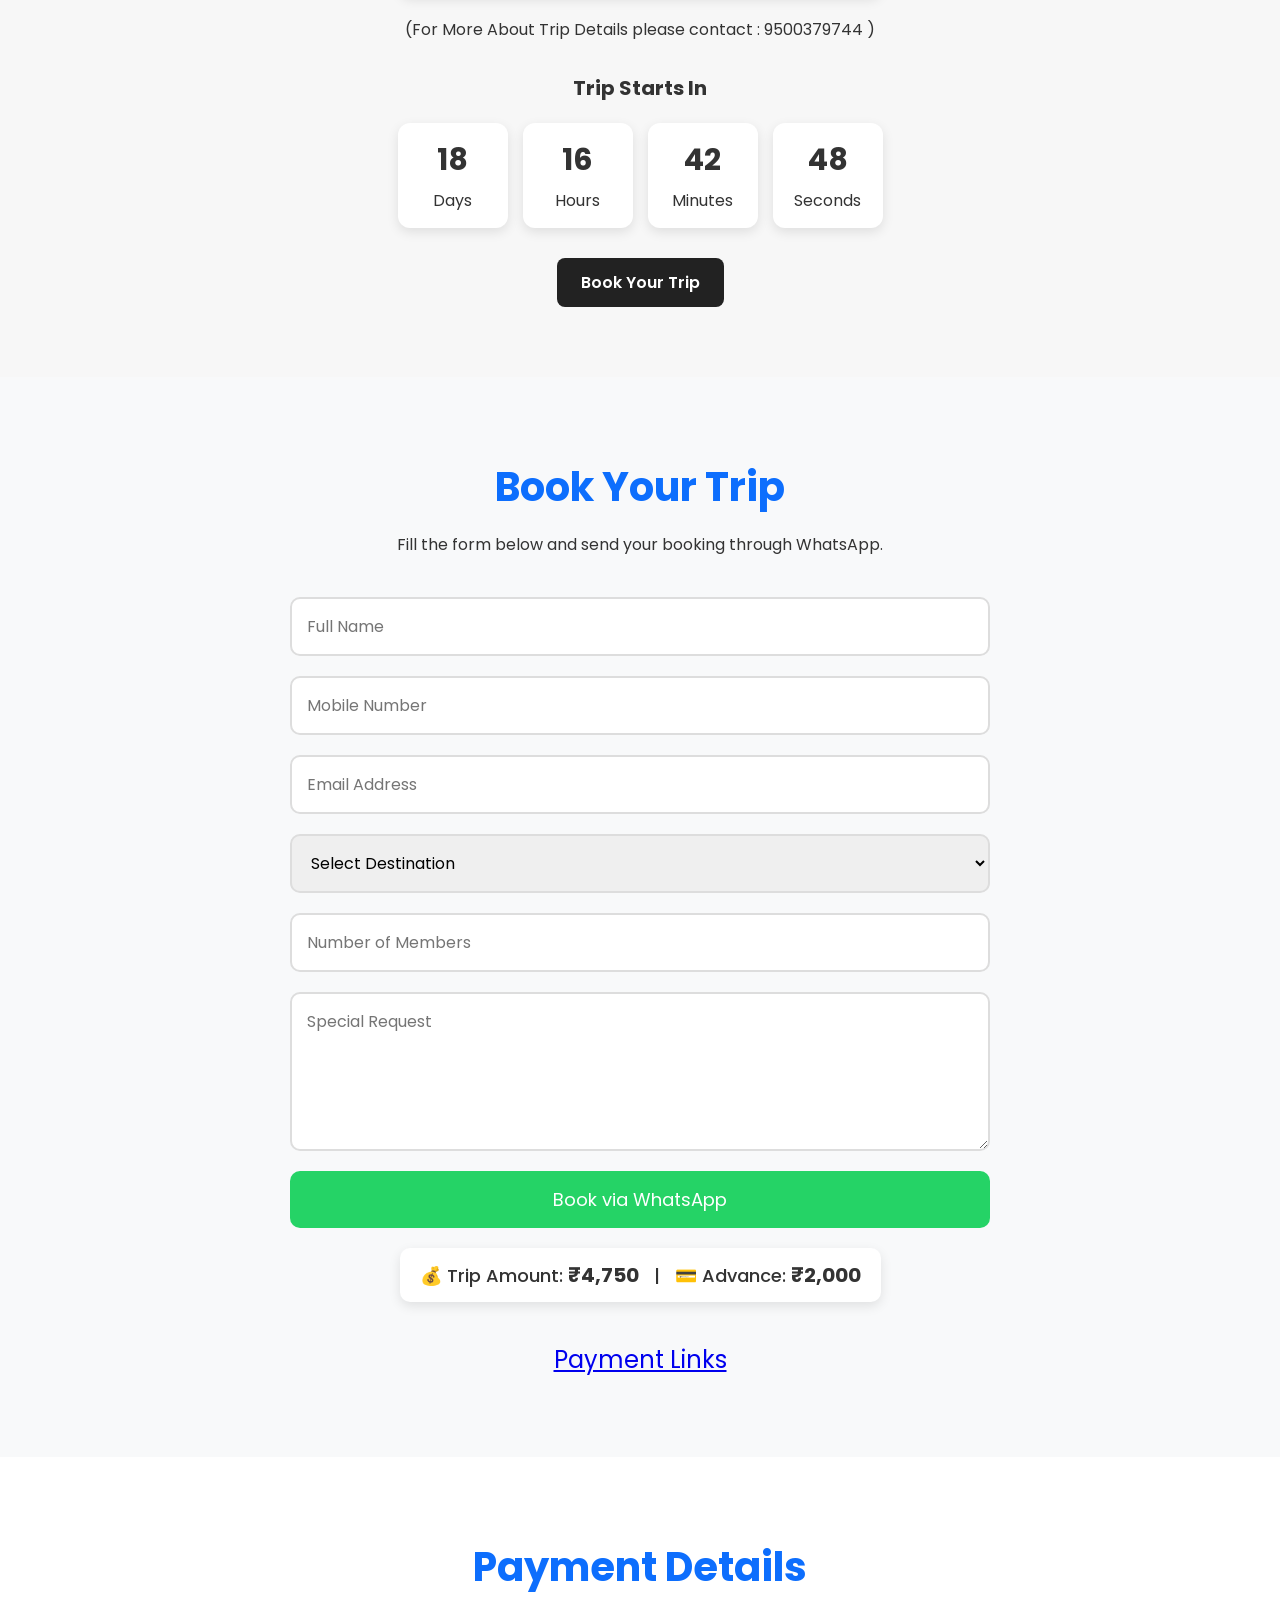
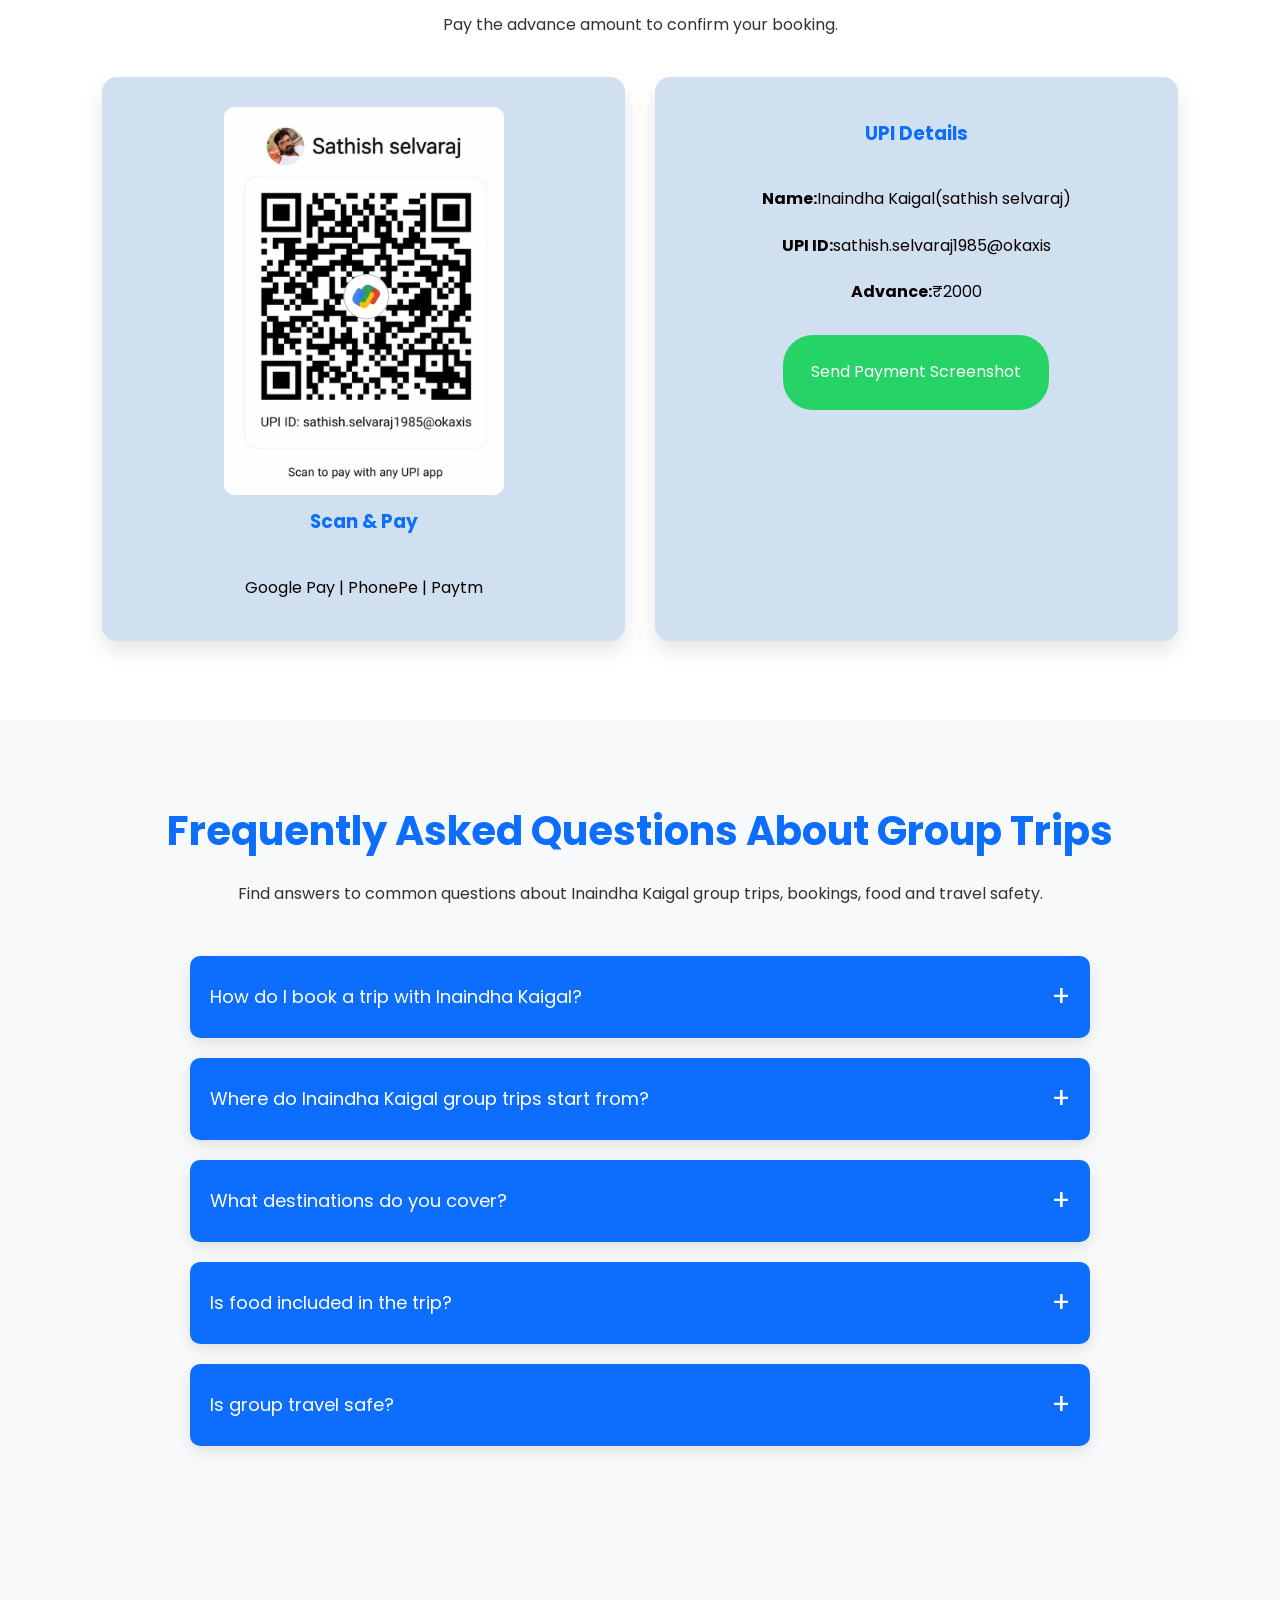
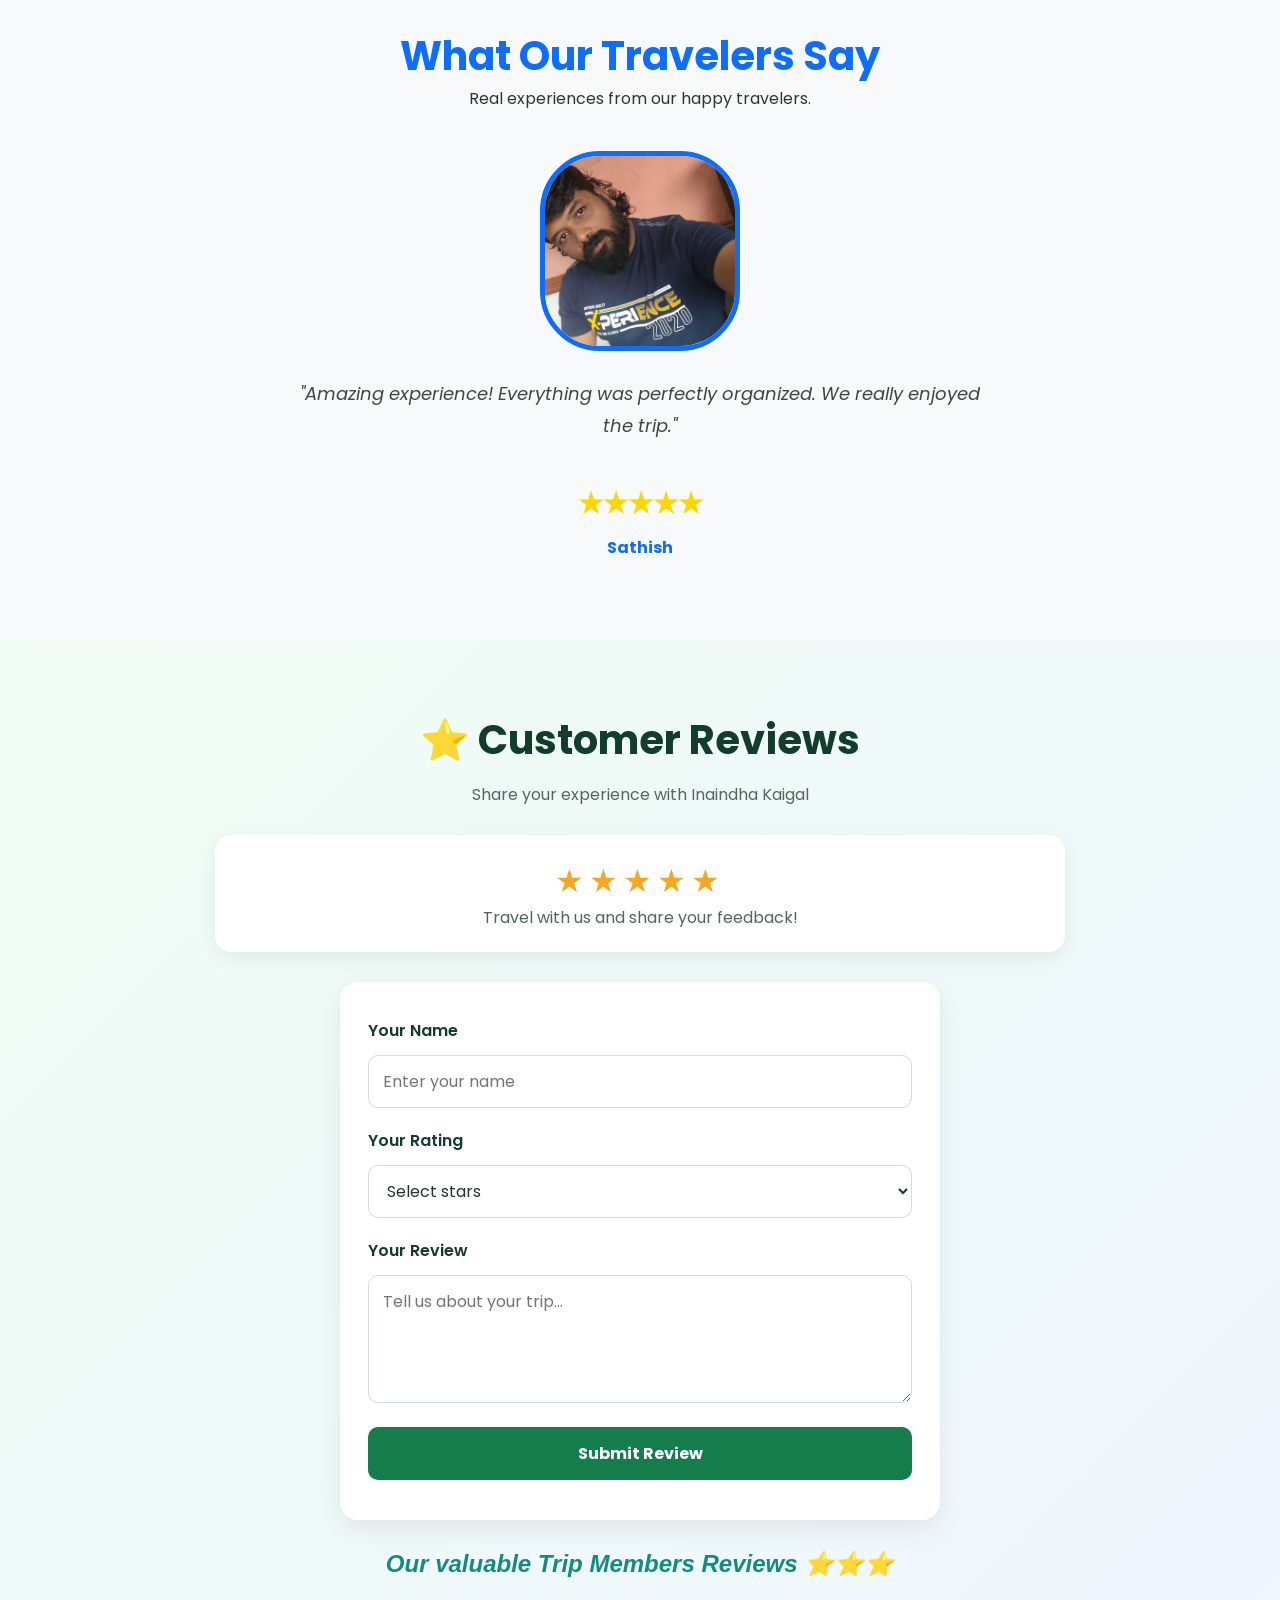
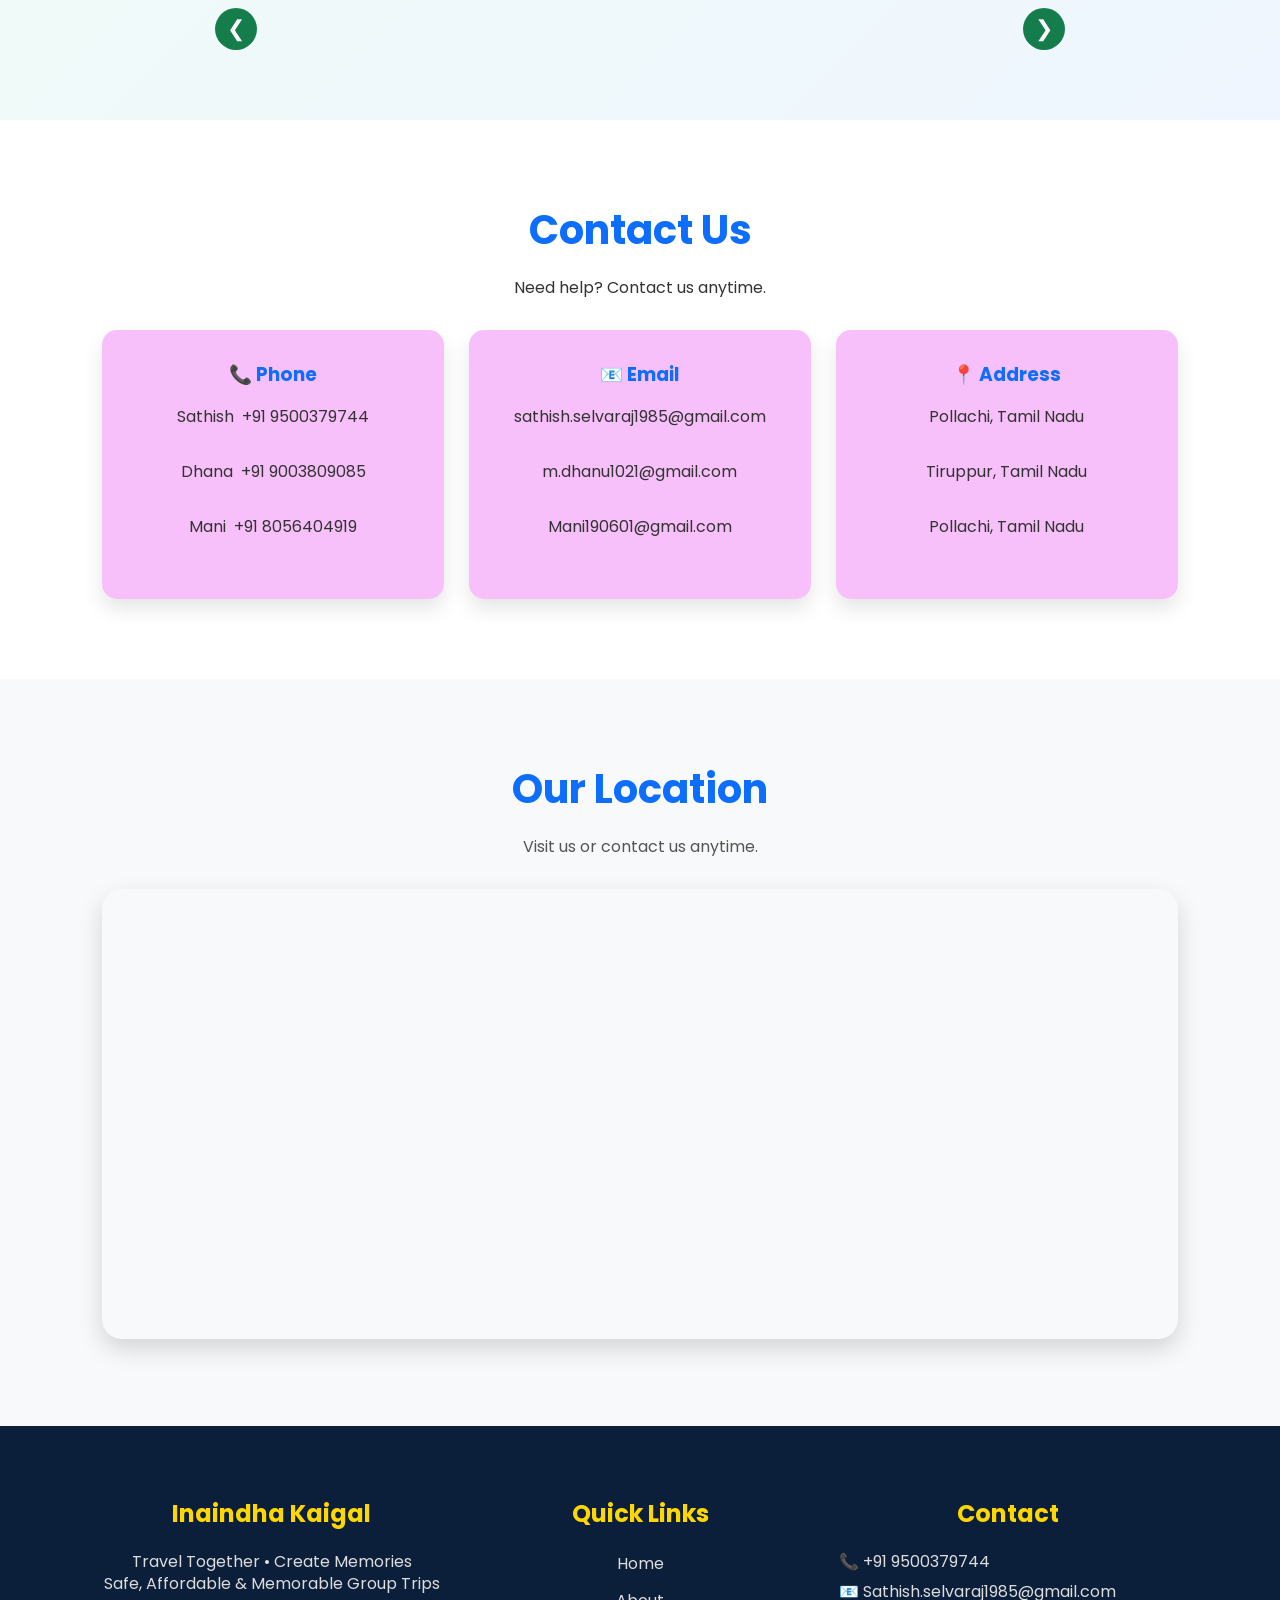
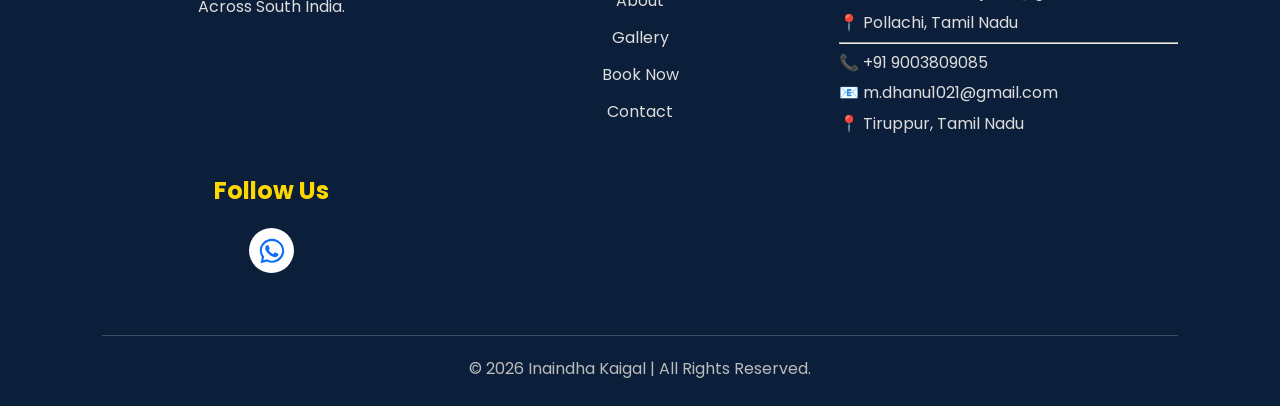
==== commit 9feea45c: "Update index.html" ====
--- a/index.html
+++ b/index.html
@@ -518,6 +518,7 @@
                 &nbsp; | &nbsp;
                 💳 Advance: <strong>₹2,000</strong>
             </p> <br>
+           <p>(For More About Trip Details please contact : 9500379744 )</p>
 
             <!-- <a href="#payment" class="payment-link">Payment Links</a> -->
 
--- a/style.css
+++ b/style.css
@@ -1,13 +1,14 @@
 /* ===========================
    Google Font & Reset
 =========================== */
-
 * {
+
     margin: 0;
     padding: 0;
     box-sizing: border-box;
     font-family: 'Poppins', sans-serif;
     /* outline:1px solid red;  */
+
 }
 
 html {
@@ -27,7 +28,6 @@
 /* ===========================
    Header
 =========================== */
-
 header {
     position: fixed;
     top: 0;
@@ -41,7 +41,6 @@
     backdrop-filter: blur(10px);
     box-shadow: 0 5px 20px rgba(0, 0, 0, .08);
     z-index: 1000;
-
 }
 
 #about,
@@ -138,7 +137,6 @@
 /* =========================
    HERO SECTION
 ========================= */
-
 .hero {
     position: relative;
     width: 100%;
@@ -149,7 +147,6 @@
 /* =========================
    SLIDER
 ========================= */
-
 .slider {
     position: absolute;
     inset: 0;
@@ -198,7 +195,6 @@
 /* =========================
    DARK OVERLAY
 ========================= */
-
 .overlay {
     position: absolute;
     inset: 0;
@@ -209,102 +205,72 @@
 /* =========================
    HERO CONTENT
 ========================= */
-
 .hero-content {
     position: relative;
     z-index: 3;
-
     min-height: 100vh;
-
     display: flex;
     flex-direction: column;
     justify-content: center;
     align-items: center;
-
     text-align: center;
     color: #fff;
-
     padding: 120px 8% 60px;
 }
 
 /* Main Heading */
-
 .hero-content h1 {
     max-width: 1100px;
-
     font-size: 60px;
     line-height: 1.2;
-
     margin: 0 0 20px;
-
     font-weight: 700;
 }
 
 /* Sub Heading */
-
 .hero-content h2 {
     max-width: 900px;
-
     font-size: 30px;
     line-height: 1.4;
-
     margin: 0 0 20px;
-
     font-weight: 500;
 }
 
 /* Description */
-
 .hero-content p {
     max-width: 850px;
-
     font-size: 19px;
     line-height: 1.8;
-
     margin: 0 0 35px;
-
     color: #fff;
 }
 
 /* =========================
    HERO BUTTONS
 ========================= */
-
 .hero-buttons {
     display: flex;
     justify-content: center;
     align-items: center;
-
     gap: 20px;
-
     width: 100%;
 }
 
 /* Common Button */
-
 .hero-buttons a {
     display: inline-block;
-
     min-width: 210px;
-
     padding: 15px 30px;
-
     border-radius: 50px;
-
     text-decoration: none;
-
     color: #fff;
-
     font-size: 17px;
     font-weight: 600;
-
-    text-align: center;
-
+    text-align: center;
     transition: all 0.3s ease;
 }
 
 /* Book Button */
-
 .hero-buttons .btn {
     background: #0d6efd;
 }
@@ -315,7 +281,6 @@
 }
 
 /* Gallery Button */
-
 .hero-buttons .btn2 {
     background: #25d366;
 }
@@ -325,13 +290,10 @@
     transform: translateY(-3px);
 }
 
-
 /* =========================
    MOBILE RESPONSIVE
 ========================= */
-
 @media (max-width: 768px) {
-
     .hero {
         min-height: 760px;
         height: auto;
@@ -348,88 +310,64 @@
     .slide img {
         width: 100%;
         height: 100%;
-
         object-fit: cover;
         object-position: center;
     }
 
     /* Hero Content */
-
     .hero-content {
         min-height: 760px;
-
         justify-content: flex-start;
-
         padding: 180px 20px 60px;
     }
 
     /* Heading */
-
     .hero-content h1 {
         max-width: 100%;
-
         font-size: 34px;
         line-height: 1.25;
-
         margin-bottom: 15px;
     }
 
     /* Sub Heading */
-
     .hero-content h2 {
         max-width: 100%;
-
         font-size: 20px;
         line-height: 1.45;
-
         margin-bottom: 15px;
     }
 
     /* Description */
-
     .hero-content p {
         max-width: 100%;
-
         font-size: 15px;
         line-height: 1.7;
-
         margin-bottom: 30px;
     }
 
     /* Buttons */
-
     .hero-buttons {
         display: flex;
-
         flex-direction: column;
-
         align-items: center;
-
         justify-content: center;
-
         gap: 15px;
-
         width: 100%;
     }
 
     .hero-buttons a {
         display: block;
-
         width: 240px;
         min-width: 240px;
-
         padding: 14px 20px;
-
         font-size: 16px;
     }
 }
-
 
 /* =========================
    SMALL MOBILE
 ========================= */
 @media (max-width: 480px) {
-
     .hero {
         min-height: 760px;
     }
@@ -458,15 +396,13 @@
         width: 220px;
         min-width: 220px;
     }
-}
-
+
+}
 
 /* ===========================
    Responsive
 =========================== */
-
 @media(max-width:768px) {
-
     header {
         padding: 15px 20px;
     }
@@ -487,15 +423,12 @@
     .menu {
         display: block;
     }
-
 }
 
 /* =========================
    MOBILE HERO OPTIMIZATION
 ========================= */
-
 @media (max-width: 768px) {
-
     .hero {
         min-height: 760px;
     }
@@ -537,55 +470,34 @@
         padding: 13px 20px;
         font-size: 15px;
     }
+
 }
 
 /* Back To Top */
-
 #topBtn {
-
     position: fixed;
-
     right: 25px;
-
     bottom: 25px;
-
     width: 55px;
-
     height: 55px;
-
     border: none;
-
     border-radius: 50%;
-
     background: #0d6efd;
-
     color: white;
-
     font-size: 25px;
-
     cursor: pointer;
-
     display: none;
-
     box-shadow: 0 10px 20px rgba(0, 0, 0, .25);
-
     transition: .3s;
-
     z-index: 9999;
-
 }
 
 #topBtn:hover {
-
     background: #198754;
-
-}
-
+}
 
 /* Mobile Menu */
-
 @media (max-width:768px) {
-
     .menu {
         display: block;
         cursor: pointer;
@@ -625,14 +537,11 @@
     .theme-btn {
         margin-top: 20px;
     }
-
-}
-
+}
 
 /*==========================
       About
 ==========================*/
-
 .about {
     padding: 80px 8%;
     text-align: center;
@@ -655,7 +564,6 @@
 /*==========================
       Why Choose Us
 ==========================*/
-
 .why-us {
     padding: 80px 8%;
     background: #f8f9fa;
@@ -699,7 +607,6 @@
 /* ==========================
    Statistics Section
 ========================== */
-
 .stats {
     padding: 80px 8%;
     background: linear-gradient(135deg, #0d6efd, #00b894);
@@ -759,467 +666,283 @@
 /*==========================
       Gallery
 ==========================*/
-
 .gallery {
-
     padding: 80px 8%;
-
     background: white;
-
-    text-align: center;
-
+    text-align: center;
 }
 
 .gallery h2 {
-
     font-size: 40px;
-
     color: #0d6efd;
-
     margin-bottom: 15px;
-
 }
 
 .gallery p {
-
     margin-bottom: 40px;
-
 }
 
 .gallery-container {
-
     display: grid;
-
     grid-template-columns: repeat(auto-fit, minmax(280px, 1fr));
-
     gap: 25px;
-
 }
 
 .gallery-container img {
-
     width: 100%;
-
     height: 260px;
-
     object-fit: cover;
-
     border-radius: 15px;
-
     cursor: pointer;
-
     transition: .4s;
-
     box-shadow: 0 10px 20px rgba(0, 0, 0, .15);
-
 }
 
 .gallery-container img:hover {
-
     transform: scale(1.05);
-
 }
 
 /*==========================
       Lightbox
 ==========================*/
-
 #lightbox {
-
     position: fixed;
-
     top: 0;
-
     left: 0;
-
     width: 100%;
-
     height: 100%;
-
     display: none;
-
     justify-content: center;
-
     align-items: center;
-
     background: rgba(0, 0, 0, .9);
-
     z-index: 99999;
-
 }
 
 #lightbox img {
-
     max-width: 90%;
-
     max-height: 90%;
-
     border-radius: 15px;
-
 }
 
 #close {
-
     position: absolute;
-
     top: 30px;
-
     right: 40px;
-
     font-size: 45px;
-
     color: white;
-
     cursor: pointer;
-
 }
 
 /*====================================
         TESTIMONIAL SLIDER
 ====================================*/
-
 .testimonials {
-
     padding: 80px 8%;
-
     background: #f8f9fa;
-
-    text-align: center;
-
+    text-align: center;
 }
 
 .testimonials h2 {
-
     font-size: 40px;
-
     color: #0d6efd;
-
 }
 
 .testimonials p {
-
     margin-bottom: 40px;
-
 }
 
 .testimonial-slider {
-
     max-width: 700px;
-
     margin: auto;
-
     position: relative;
-
 }
 
 .testimonial {
-
     display: none;
-
     animation: fade .8s;
-
 }
 
 .testimonial.active {
-
     display: block;
-
 }
 
 .testimonial img {
-
     width: 200px;
-
     height: 200px;
-
     border-radius: 30%;
-
     object-fit: cover;
-
     margin-bottom: 20px;
-
     border: 5px solid #0d6efd;
-
 }
 
 .testimonial p {
-
     font-size: 18px;
-
     line-height: 1.8;
-
     color: #444;
-
     font-style: italic;
-
 }
 
 .testimonial h3 {
-
     color: #FFD700;
-
     margin-top: 20px;
-
     font-size: 28px;
-
 }
 
 .testimonial span {
-
     display: block;
-
     margin-top: 10px;
-
     color: #0d6efd;
-
     font-weight: bold;
-
 }
 
 @keyframes fade {
-
     from {
-
         opacity: 0;
-
         transform: translateY(30px);
-
     }
 
     to {
-
         opacity: 1;
-
         transform: translateY(0);
-
-    }
-
+    }
 }
 
 /*==========================
       Booking
 ==========================*/
-
 .booking {
-
     padding: 80px 8%;
-
     background: #f8f9fa;
-
-    text-align: center;
-
+    text-align: center;
 }
 
 .booking h2 {
-
     font-size: 40px;
-
     color: #0d6efd;
-
     margin-bottom: 15px;
-
 }
 
 .booking p {
-
     margin-bottom: 40px;
-
 }
 
 #bookingForm {
-
     max-width: 700px;
-
     margin: auto;
-
     display: flex;
-
     flex-direction: column;
-
     gap: 20px;
-
 }
 
 #bookingForm input,
 #bookingForm textarea,
 #bookingForm select {
-
     padding: 15px;
-
     font-size: 16px;
-
     border: 2px solid #ddd;
-
     border-radius: 10px;
-
     outline: none;
-
 }
 
 #bookingForm input:focus,
 #bookingForm textarea:focus,
 #bookingForm select:focus {
-
     border-color: #0d6efd;
-
 }
 
 #bookingForm button {
-
     padding: 15px;
-
     border: none;
-
     background: #25D366;
-
     color: white;
-
     font-size: 18px;
-
     border-radius: 10px;
-
     cursor: pointer;
-
     transition: .3s;
-
 }
 
 #bookingForm button:hover {
-
     background: #128C7E;
-
 }
 
 /*==========================
       Contact
 ==========================*/
-
 .contact {
-
     padding: 80px 8%;
-
     background: white;
-
-    text-align: center;
-
+    text-align: center;
 }
 
 .contact h2 {
-
     font-size: 40px;
-
     color: #0d6efd;
-
     margin-bottom: 15px;
-
 }
 
 .contact p {
-
     margin-bottom: 30px;
-
 }
 
 .contact-box {
-
     display: grid;
-
     grid-template-columns: repeat(auto-fit, minmax(250px, 1fr));
-
     gap: 25px;
-
 }
 
 .contact-card {
-
     background: #f8c0fa;
-
     padding: 30px;
-
     border-radius: 15px;
-
     box-shadow: 0 10px 20px rgba(0, 0, 0, .1);
-
     transition: .3s;
-
 }
 
 .contact-card:hover {
-
     transform: translateY(-10px);
-
 }
 
 .contact-card h3 {
-
     margin-bottom: 15px;
-
     color: #0d6efd;
-
 }
 
 /*==========================
       Payment
 ==========================*/
-
 .payment {
-
     padding: 80px 8%;
-
     background: #fff;
-
-    text-align: center;
-
+    text-align: center;
     color: #333;
-
 }
 
 .payment h2 {
-
     font-size: 40px;
-
     color: #0d6efd;
-
     margin-bottom: 15px;
-
 }
 
 .payment-container {
-
     display: grid;
-
     grid-template-columns: repeat(auto-fit, minmax(300px, 1fr));
-
     gap: 30px;
-
     margin-top: 40px;
     color: #0d6efd;
-
-
 }
 
 .payment-box {
-
     background: #d0e0f0;
-
     padding: 30px;
-
     border-radius: 15px;
-
     box-shadow: 0 10px 20px rgba(9, 9, 9, 0.1);
-
     color: #0a0202;
-
     line-height: 2.9;
-
 }
 
 .payment-box img {
-
     width: 220px;
-
     border-radius: 10px;
-
 }
 
 .payment-box img {
@@ -1233,26 +956,17 @@
 
 .payment-container h3 {
     margin-bottom: 15px;
-
     color: #0d6efd;
 }
 
 .pay-btn {
-
     display: inline-block;
-
     margin-top: 20px;
-
     padding: 14px 28px;
-
     background: #25D366;
-
     color: #fff;
-
     text-decoration: none;
-
     border-radius: 30px;
-
 }
 
 @media (max-width: 768px) {
@@ -1265,82 +979,52 @@
 /* ==========================
       Location
 ========================== */
-
 .location {
-
     padding: 80px 8%;
-
     background: #f8f9fa;
-
-    text-align: center;
-
+    text-align: center;
 }
 
 .location h2 {
-
     font-size: 40px;
-
     color: #0d6efd;
-
     margin-bottom: 15px;
-
 }
 
 .location p {
-
     margin-bottom: 30px;
-
     color: #555;
-
 }
 
 .location iframe {
-
     width: 100%;
-
     border-radius: 20px;
-
     box-shadow: 0 10px 25px rgba(0, 0, 0, .15);
-
 }
 
 @media(max-width:768px) {
-
     .location iframe {
-
         height: 300px;
-
-    }
-
+    }
 }
 
 /*====================================
             FOOTER
 ====================================*/
-
 footer {
-
     background: #0b1f3a;
-
     color: #fff;
-
     padding: 70px 8% 25px;
-
 }
 
 .footer-container {
-
     display: grid;
-
     grid-template-columns: repeat(auto-fit, minmax(250px, 1fr));
-
     gap: 30px;
     text-align: center;
-
 }
 
 .footer-box h3 {
-
     margin-bottom: 20px;
     color: #FFD700;
     font-size: 24px;
@@ -1349,7 +1033,6 @@
     flex-wrap: wrap;
     justify-content: center;
     align-items: center;
-
 }
 
 .footer-box p {
@@ -1362,82 +1045,50 @@
 }
 
 .footer-box a {
-
     display: block;
-
     color: #ddd;
-
     text-decoration: none;
-
     margin-bottom: 12px;
-
     transition: .3s;
-
 }
 
 .footer-box a:hover {
-
     color: #FFD700;
-
     padding-left: 8px;
-
 }
 
 .footer-social {
-
     display: flex;
     justify-content: center;
     gap: 15px;
     margin-top: 20px;
-
 }
 
 .footer-social a {
-
     width: 45px;
-
     height: 45px;
-
     border-radius: 50%;
-
     display: flex;
-
     justify-content: center;
-
     align-items: center;
-
     background: #fff;
-
     color: #0d6efd;
-
     font-size: 20px;
-
     transition: .3s;
-
 }
 
 .footer-social a:hover {
-
     background: #FFD700;
-
     color: #000;
-
     transform: translateY(-5px);
-
 }
 
 .footer-bottom {
-
-    text-align: center;
-
+    text-align: center;
     margin-top: 50px;
-
     padding-top: 20px;
-
     border-top: 1px solid rgba(255, 255, 255, .2);
-
     color: #bbb;
-
 }
 
 .wa-icon {
@@ -1446,87 +1097,57 @@
     display: block;
 }
 
-
 /*==========================
       Floating WhatsApp
 ==========================*/
-
 .whatsapp {
-
     position: fixed;
-
     bottom: 100px;
-
     right: 25px;
-
     width: 60px;
-
     height: 60px;
-
     background: #25D366;
-
     border-radius: 50%;
-
     display: flex;
-
     justify-content: center;
-
     align-items: center;
-
     color: white;
-
     font-size: 32px;
-
     text-decoration: none;
-
     box-shadow: 0 8px 20px rgba(0, 0, 0, .3);
-
     z-index: 999;
-
 }
 
 .whatsapp:hover {
-
     transform: scale(1.1);
-
 }
 
 /* Back To Top Button */
-
 #topBtn {
     display: none;
     position: fixed;
     bottom: 30px;
     right: 25px;
-
     width: 50px;
     height: 50px;
-
     border: none;
     border-radius: 50%;
-
     background: #ff1717;
     cursor: pointer;
-
     z-index: 99999;
-
     box-shadow: 0 5px 15px rgba(0, 0, 0, 0.25);
 }
 
 /* Arrow */
 #topBtn::before {
     content: "";
-
     position: absolute;
     top: 19px;
     left: 17px;
-
     width: 14px;
     height: 14px;
-
     border-left: 4px solid white;
     border-top: 4px solid white;
-
     transform: rotate(45deg);
 }
 
@@ -1537,7 +1158,6 @@
 /* ==========================
       FAQ Section
 ========================== */
-
 .faq {
     padding: 80px 8%;
     background: #f8f9fa;
@@ -1596,59 +1216,40 @@
 /* ==========================
       Theme Button
 ========================== */
-
 .theme-btn {
-
     width: 45px;
     height: 45px;
-
     border: none;
     border-radius: 50%;
-
     cursor: pointer;
-
     background: #0d6efd;
     color: #fff;
-
     font-size: 20px;
-
     transition: .3s;
-
 }
 
 .theme-btn:hover {
-
     transform: rotate(180deg);
-
 }
 
 /* ==========================
       Dark Mode
 ========================== */
-
 body.dark {
-
     background: #121212;
     color: #ffffff;
-
 }
 
 body.dark header {
-
     background: #1f1f1f;
-
 }
 
 body.dark nav {
-
     background: #1f1f1f;
-
 }
 
 body.dark nav a {
-
     color: #ffffff;
-
 }
 
 body.dark .about,
@@ -1660,10 +1261,8 @@
 body.dark .booking,
 body.dark .contact,
 body.dark footer {
-
     background: #1e1e1e;
     color: #ffffff;
-
 }
 
 body.dark .feature,
@@ -1671,74 +1270,50 @@
 body.dark .payment-box,
 body.dark .contact-card,
 body.dark .faq-answer {
-
     background: #2b2b2b;
     color: #ffffff;
-
 }
 
 body.dark .booking-form input,
 body.dark .booking-form textarea,
 body.dark .booking-form select {
-
     background: #2c2c2c;
     color: #fff;
     border: 1px solid #444;
-
 }
 
 body.dark .theme-btn {
-
     background: #FFD700;
     color: #000;
-
 }
 
 /*====================================
         WEBSITE LOADER
 ====================================*/
-
 #loader {
-
     position: fixed;
-
     inset: 0;
-
     background: #ffffff;
-
     display: flex;
-
     justify-content: center;
-
     align-items: center;
-
     z-index: 99999;
-
     transition: opacity .3s ease,
         visibility .3s ease;
-
 }
 
 #loader.hide {
-
     opacity: 0;
-
     visibility: hidden;
-
 }
 
 .loader-box {
-
-    text-align: center;
-
+    text-align: center;
 }
 
 .loader-box img {
-
     width: 120px;
-
     margin-bottom: 25px;
-
 }
 
 .loader-box h2 {
@@ -1746,53 +1321,34 @@
 }
 
 .spinner {
-
     width: 65px;
-
     height: 65px;
-
     margin: auto;
-
     border: 6px solid #ddd;
-
     border-top: 6px solid #0d6efd;
-
     border-radius: 50%;
-
     animation: spin 1s linear infinite;
-
 }
 
 .loader-box h3 {
-
     margin-top: 25px;
-
     color: #0d6efd;
-
     font-size: 22px;
-
     letter-spacing: 1px;
-
 }
 
 @keyframes spin {
-
     100% {
-
         transform: rotate(360deg);
-
-    }
-
+    }
 }
 
 /* ===================================
    Contact & Payment Responsive
 =================================== */
-
 @media (max-width: 768px) {
 
     /* Contact */
-
     .contact {
         padding: 60px 20px;
     }
@@ -1820,7 +1376,6 @@
     }
 
     /* Payment */
-
     .payment {
         padding: 60px 20px;
     }
@@ -1866,61 +1421,40 @@
         display: block;
         text-align: center;
     }
-
 }
 
 @media(max-width:768px) {
-
     .footer-container {
-
         grid-template-columns: 1fr;
-
         text-align: center;
-
     }
 
     .footer-social {
-
         justify-content: center;
-
     }
 
     .footer-box a:hover {
-
         padding-left: 0;
-
-    }
-
+    }
 }
 
 /*====================================
       Scroll Progress Bar
 ====================================*/
-
 #progress-bar {
-
     position: fixed;
-
     top: 0;
-
     left: 0;
-
     width: 0%;
-
     height: 4px;
-
     background: linear-gradient(90deg, #0d6efd, #25D366);
-
     z-index: 99999;
-
     transition: width .1s linear;
-
 }
 
 /* =========================
    WAYANAD TRIP PAGE
 ========================= */
-
 .trip-page-header {
     display: flex;
     justify-content: space-between;
@@ -1940,6 +1474,7 @@
     color: #222;
 }
 
+
 .trip-hero {
     min-height: 70vh;
     display: flex;
@@ -1987,7 +1522,6 @@
 }
 
 @media (max-width: 768px) {
-
     .trip-page-header {
         padding: 10px 20px;
     }
@@ -2018,7 +1552,6 @@
 }
 
 /* Wayanad Trip About Section */
-
 .trip-about {
     padding: 70px 20px;
     background: #ffffff;
@@ -2042,7 +1575,6 @@
 }
 
 @media (max-width: 768px) {
-
     .trip-about {
         padding: 45px 20px;
     }
@@ -2057,7 +1589,6 @@
 }
 
 /* Wayanad Trip Gallery */
-
 .trip-gallery {
     padding: 70px 20px;
 }
@@ -2088,7 +1619,6 @@
 }
 
 @media (max-width: 768px) {
-
     .trip-gallery {
         padding: 45px 20px;
     }
@@ -2103,7 +1633,6 @@
 }
 
 /* Wayanad Trip Highlights */
-
 .trip-highlights {
     padding: 70px 20px;
     background: #f7f7f7;
@@ -2149,7 +1678,6 @@
 /* =========================
    TRIP PAGE CTA
 ========================= */
-
 .trip-cta {
     padding: 70px 20px;
     text-align: center;
@@ -2186,7 +1714,6 @@
 }
 
 /* Trip Page Footer */
-
 .trip-footer {
     padding: 20px;
     text-align: center;
@@ -2195,7 +1722,6 @@
 }
 
 @media (max-width: 768px) {
-
     .trip-cta {
         padding: 45px 20px;
     }
@@ -2213,7 +1739,6 @@
 }
 
 /* Aanakatti Hero Image */
-
 .aanakatti-hero {
     background:
         linear-gradient(rgba(0, 0, 0, 0.55),
@@ -2222,7 +1747,6 @@
 }
 
 /* Marayoor Hero Image */
-
 .marayoor-hero {
     background:
         linear-gradient(rgba(0, 0, 0, 0.55),
@@ -2231,7 +1755,6 @@
 }
 
 /* Kanthaloor Hero Image */
-
 .kanthaloor-hero {
     background:
         linear-gradient(rgba(0, 0, 0, 0.55),
@@ -2242,7 +1765,6 @@
 /* =========================
    UPCOMING TRIP SECTION
 ========================= */
-
 .upcoming-trip {
     padding: 70px 20px;
     background: #f7f7f7;
@@ -2345,9 +1867,7 @@
 }
 
 /* Mobile */
-
 @media (max-width: 768px) {
-
     .upcoming-trip {
         padding: 45px 20px;
     }
@@ -2390,7 +1910,6 @@
 }
 
 @media (max-width: 768px) {
-
     .upcoming-nav {
         position: static;
         display: block;
@@ -2400,10 +1919,11 @@
         margin: 8px 0;
         font-size: 17px;
     }
-
-}
-
-/* ===== Customer Reviews Section ===== */
+}
+
+/* =====================================
+   CUSTOMER REVIEWS SECTION
+===================================== */
 .reviews-section {
     padding: 70px 20px;
     background: linear-gradient(135deg, #f0fdf4, #eff6ff);
@@ -2427,6 +1947,7 @@
     margin-bottom: 28px;
 }
 
+/* Reviews Summary */
 .reviews-summary {
     margin: 25px auto;
     padding: 22px;
@@ -2446,6 +1967,7 @@
     margin-bottom: 0;
 }
 
+/* Review Form */
 .review-form {
     display: flex;
     flex-direction: column;
@@ -2513,21 +2035,338 @@
     text-align: center;
 }
 
+#customer p {
+    font-size: x-large;
+    font-weight: bold;
+    font-style: italic;
+    color: #128C7E;
+}
+
+/* =========================================
+   REVIEWS LAYOUT
+========================================= */
+.reviews-layout {
+    display: grid;
+    grid-template-columns: 42px minmax(0, 1fr) 42px;
+    align-items: center;
+    gap: 12px;
+    width: 100%;
+    max-width: 1400px;
+    margin: 30px auto 0;
+}
+
 .approved-reviews {
     display: grid;
-    grid-template-columns: repeat(auto-fit, minmax(230px, 1fr));
-    gap: 18px;
-    margin-top: 30px;
-}
-
+    grid-template-columns: repeat(3, minmax(0, 1fr));
+    gap: 20px;
+    width: 100%;
+    min-width: 0;
+}
+
+/* =========================================
+   PREVIOUS / NEXT NAVIGATION
+========================================= */
+.reviews-arrow {
+    width: 42px;
+    height: 42px;
+    border: none;
+    border-radius: 50%;
+    background: #147d4b;
+    color: #fff;
+    font-size: 22px;
+    cursor: pointer;
+    transition: background 0.3s ease, transform 0.3s ease;
+}
+
+.reviews-arrow:hover {
+    background: #0e6038;
+    transform: scale(1.08);
+}
+
+.reviews-arrow:disabled {
+    opacity: 0.35;
+    cursor: not-allowed;
+    transform: none;
+}
+
+/* =========================================
+   REVIEW CARD
+========================================= */
+.review-card {
+    width: 100%;
+    min-width: 0;
+    min-height: 180px;
+    box-sizing: border-box;
+    background: #fff;
+    border: 1px solid #e5e7eb;
+    border-radius: 22px;
+    overflow: hidden;
+    box-shadow: 0 4px 14px rgba(0, 0, 0, 0.06);
+    transition: box-shadow 0.3s ease;
+}
+
+.review-card:hover {
+    transform: translateY(-8px);
+    box-shadow: 0 10px 25px rgba(0, 0, 0, 0.18);
+}
+
+/* =========================================
+   REVIEW HEADER
+   NAME TOP / STARS + ARROW BELOW
+========================================= */
+.review-header {
+    display: grid;
+    grid-template-columns: auto auto;
+    grid-template-areas:
+        "name name"
+        "stars arrow";
+    justify-content: center;
+    justify-items: center;
+    align-items: center;
+    gap: 18px 10px;
+    width: 100%;
+    min-height: 150px;
+    box-sizing: border-box;
+    padding: 25px 15px;
+    border: none;
+    background: transparent;
+    text-align: center;
+    cursor: pointer;
+    font: inherit;
+    transition: background 0.3s ease;
+}
+
+.review-header:hover {
+    background: #f5f8ff;
+}
+
+.review-header:focus-visible {
+    outline: 2px solid #0d6efd;
+    outline-offset: -3px;
+}
+
+/* Customer Name */
+.review-name {
+    grid-area: name;
+    display: block;
+    width: 100%;
+    min-width: 0;
+    margin: 0;
+    color: #222;
+    font-size: 20px;
+    font-weight: 600;
+    line-height: 1.5;
+    text-align: center;
+    overflow-wrap: break-word;
+}
+
+/* Star Rating */
+.review-stars {
+    grid-area: stars;
+    color: #f5a623;
+    font-size: 22px;
+    letter-spacing: 2px;
+    white-space: nowrap;
+}
+
+/* Dropdown Arrow */
+.review-arrow {
+    grid-area: arrow;
+    color: #0d6efd;
+    font-size: 25px;
+    flex-shrink: 0;
+}
+
+/* =========================================
+   REVIEW MESSAGE
+========================================= */
+.review-message[hidden] {
+    display: none !important;
+}
+
+.review-message:not([hidden]) {
+    display: block;
+    padding: 0 20px 18px;
+    border-top: 1px solid #eee;
+    color: #555;
+    line-height: 1.7;
+    overflow-wrap: anywhere;
+}
+
+.review-message p {
+    margin: 12px 0 0;
+    font-size: 15px;
+    line-height: 1.7;
+}
+
+/* Keep Review Cards Independent */
+.approved-reviews {
+    align-items: start;
+}
+
+.review-card {
+    align-self: start;
+    height: auto;
+    min-height: 160px;
+}
+
+/* Keep Name, Stars and Arrow in Position */
+.review-header {
+    display: grid;
+    grid-template-columns: auto auto;
+    grid-template-areas:
+        "name name"
+        "stars arrow";
+    justify-content: center;
+    justify-items: center;
+    align-items: center;
+    gap: 12px 10px;
+}
+
+/* Expanded Message */
+.review-message:not([hidden]) {
+    display: block;
+    max-height: 300px;
+    overflow-y: auto;
+}
+
+/* =========================================
+   TABLET - 2 COLUMNS
+========================================= */
+@media (min-width: 601px) and (max-width: 900px) {
+    .approved-reviews {
+        grid-template-columns: repeat(2, minmax(0, 1fr));
+        gap: 15px;
+    }
+
+    .review-name {
+        font-size: 18px;
+    }
+
+    .review-card {
+        min-height: 180px;
+    }
+}
+
+/* =========================================
+   MOBILE - ONE REVIEW
+======================================== */
 @media (max-width: 600px) {
     .reviews-section {
         padding: 45px 14px;
     }
 
+    .reviews-container h2 {
+        font-size: 28px;
+    }
+
+    .reviews-subtitle {
+        font-size: 14px;
+    }
+
+    .reviews-summary {
+        padding: 18px;
+    }
+
+    .reviews-stars {
+        font-size: 26px;
+    }
+
     .review-form {
         padding: 20px;
     }
-}
-
-/* ===== End Customer Reviews Section ===== */
+
+    /* Side Navigation */
+    .reviews-layout {
+        grid-template-columns: 30px minmax(0, 1fr) 30px;
+        gap: 6px;
+        margin-top: 25px;
+    }
+
+    /* Single Column */
+    .approved-reviews {
+        grid-template-columns: minmax(0, 1fr);
+        gap: 0;
+    }
+
+    /* Mobile Card */
+    .review-card {
+        min-height: 190px;
+        border-radius: 18px;
+    }
+
+    .review-header {
+        min-height: 175px;
+        gap: 20px 8px;
+        padding: 25px 12px;
+    }
+
+    .review-name {
+        font-size: 19px;
+        line-height: 1.5;
+    }
+
+    .review-stars {
+        font-size: 20px;
+        letter-spacing: 2px;
+    }
+
+    .review-arrow {
+        font-size: 23px;
+    }
+
+    .reviews-arrow {
+        width: 30px;
+        height: 36px;
+        font-size: 19px;
+    }
+
+    .review-message:not([hidden]) {
+        padding: 0 15px 18px;
+        text-align: center;
+    }
+
+    .review-message p {
+        font-size: 14px;
+    }
+}
+
+/* Dark Mode */
+body.dark .reviews-section {
+    background: linear-gradient(135deg, #17251e, #172235);
+}
+
+body.dark .reviews-container h2,
+body.dark .reviews-subtitle {
+    color: #ffffff;
+}
+
+body.dark .reviews-summary,
+body.dark .review-form,
+body.dark .review-card {
+    background: #252525;
+    color: #ffffff;
+}
+
+body.dark .reviews-summary p,
+body.dark .review-form label,
+body.dark .review-name,
+body.dark .review-message p {
+    color: #eeeeee;
+}
+
+body.dark .review-form input,
+body.dark .review-form select,
+body.dark .review-form textarea {
+    background: #333333;
+    color: #ffffff;
+    border-color: #555555;
+}
+
+body.dark .review-header:hover {
+    background: #333333;
+}
+
+body.dark .review-message:not([hidden]) {
+    border-top-color: #444444;
+}
--- a/style.css
+++ b/style.css
@@ -1,13 +1,14 @@
 /* ===========================
    Google Font & Reset
 =========================== */
-
 * {
+
     margin: 0;
     padding: 0;
     box-sizing: border-box;
     font-family: 'Poppins', sans-serif;
     /* outline:1px solid red;  */
+
 }
 
 html {
@@ -27,7 +28,6 @@
 /* ===========================
    Header
 =========================== */
-
 header {
     position: fixed;
     top: 0;
@@ -41,7 +41,6 @@
     backdrop-filter: blur(10px);
     box-shadow: 0 5px 20px rgba(0, 0, 0, .08);
     z-index: 1000;
-
 }
 
 #about,
@@ -138,7 +137,6 @@
 /* =========================
    HERO SECTION
 ========================= */
-
 .hero {
     position: relative;
     width: 100%;
@@ -149,7 +147,6 @@
 /* =========================
    SLIDER
 ========================= */
-
 .slider {
     position: absolute;
     inset: 0;
@@ -198,7 +195,6 @@
 /* =========================
    DARK OVERLAY
 ========================= */
-
 .overlay {
     position: absolute;
     inset: 0;
@@ -209,102 +205,72 @@
 /* =========================
    HERO CONTENT
 ========================= */
-
 .hero-content {
     position: relative;
     z-index: 3;
-
     min-height: 100vh;
-
     display: flex;
     flex-direction: column;
     justify-content: center;
     align-items: center;
-
     text-align: center;
     color: #fff;
-
     padding: 120px 8% 60px;
 }
 
 /* Main Heading */
-
 .hero-content h1 {
     max-width: 1100px;
-
     font-size: 60px;
     line-height: 1.2;
-
     margin: 0 0 20px;
-
     font-weight: 700;
 }
 
 /* Sub Heading */
-
 .hero-content h2 {
     max-width: 900px;
-
     font-size: 30px;
     line-height: 1.4;
-
     margin: 0 0 20px;
-
     font-weight: 500;
 }
 
 /* Description */
-
 .hero-content p {
     max-width: 850px;
-
     font-size: 19px;
     line-height: 1.8;
-
     margin: 0 0 35px;
-
     color: #fff;
 }
 
 /* =========================
    HERO BUTTONS
 ========================= */
-
 .hero-buttons {
     display: flex;
     justify-content: center;
     align-items: center;
-
     gap: 20px;
-
     width: 100%;
 }
 
 /* Common Button */
-
 .hero-buttons a {
     display: inline-block;
-
     min-width: 210px;
-
     padding: 15px 30px;
-
     border-radius: 50px;
-
     text-decoration: none;
-
     color: #fff;
-
     font-size: 17px;
     font-weight: 600;
-
-    text-align: center;
-
+    text-align: center;
     transition: all 0.3s ease;
 }
 
 /* Book Button */
-
 .hero-buttons .btn {
     background: #0d6efd;
 }
@@ -315,7 +281,6 @@
 }
 
 /* Gallery Button */
-
 .hero-buttons .btn2 {
     background: #25d366;
 }
@@ -325,13 +290,10 @@
     transform: translateY(-3px);
 }
 
-
 /* =========================
    MOBILE RESPONSIVE
 ========================= */
-
 @media (max-width: 768px) {
-
     .hero {
         min-height: 760px;
         height: auto;
@@ -348,88 +310,64 @@
     .slide img {
         width: 100%;
         height: 100%;
-
         object-fit: cover;
         object-position: center;
     }
 
     /* Hero Content */
-
     .hero-content {
         min-height: 760px;
-
         justify-content: flex-start;
-
         padding: 180px 20px 60px;
     }
 
     /* Heading */
-
     .hero-content h1 {
         max-width: 100%;
-
         font-size: 34px;
         line-height: 1.25;
-
         margin-bottom: 15px;
     }
 
     /* Sub Heading */
-
     .hero-content h2 {
         max-width: 100%;
-
         font-size: 20px;
         line-height: 1.45;
-
         margin-bottom: 15px;
     }
 
     /* Description */
-
     .hero-content p {
         max-width: 100%;
-
         font-size: 15px;
         line-height: 1.7;
-
         margin-bottom: 30px;
     }
 
     /* Buttons */
-
     .hero-buttons {
         display: flex;
-
         flex-direction: column;
-
         align-items: center;
-
         justify-content: center;
-
         gap: 15px;
-
         width: 100%;
     }
 
     .hero-buttons a {
         display: block;
-
         width: 240px;
         min-width: 240px;
-
         padding: 14px 20px;
-
         font-size: 16px;
     }
 }
-
 
 /* =========================
    SMALL MOBILE
 ========================= */
 @media (max-width: 480px) {
-
     .hero {
         min-height: 760px;
     }
@@ -458,15 +396,13 @@
         width: 220px;
         min-width: 220px;
     }
-}
-
+
+}
 
 /* ===========================
    Responsive
 =========================== */
-
 @media(max-width:768px) {
-
     header {
         padding: 15px 20px;
     }
@@ -487,15 +423,12 @@
     .menu {
         display: block;
     }
-
 }
 
 /* =========================
    MOBILE HERO OPTIMIZATION
 ========================= */
-
 @media (max-width: 768px) {
-
     .hero {
         min-height: 760px;
     }
@@ -537,55 +470,34 @@
         padding: 13px 20px;
         font-size: 15px;
     }
+
 }
 
 /* Back To Top */
-
 #topBtn {
-
     position: fixed;
-
     right: 25px;
-
     bottom: 25px;
-
     width: 55px;
-
     height: 55px;
-
     border: none;
-
     border-radius: 50%;
-
     background: #0d6efd;
-
     color: white;
-
     font-size: 25px;
-
     cursor: pointer;
-
     display: none;
-
     box-shadow: 0 10px 20px rgba(0, 0, 0, .25);
-
     transition: .3s;
-
     z-index: 9999;
-
 }
 
 #topBtn:hover {
-
     background: #198754;
-
-}
-
+}
 
 /* Mobile Menu */
-
 @media (max-width:768px) {
-
     .menu {
         display: block;
         cursor: pointer;
@@ -625,14 +537,11 @@
     .theme-btn {
         margin-top: 20px;
     }
-
-}
-
+}
 
 /*==========================
       About
 ==========================*/
-
 .about {
     padding: 80px 8%;
     text-align: center;
@@ -655,7 +564,6 @@
 /*==========================
       Why Choose Us
 ==========================*/
-
 .why-us {
     padding: 80px 8%;
     background: #f8f9fa;
@@ -699,7 +607,6 @@
 /* ==========================
    Statistics Section
 ========================== */
-
 .stats {
     padding: 80px 8%;
     background: linear-gradient(135deg, #0d6efd, #00b894);
@@ -759,467 +666,283 @@
 /*==========================
       Gallery
 ==========================*/
-
 .gallery {
-
     padding: 80px 8%;
-
     background: white;
-
-    text-align: center;
-
+    text-align: center;
 }
 
 .gallery h2 {
-
     font-size: 40px;
-
     color: #0d6efd;
-
     margin-bottom: 15px;
-
 }
 
 .gallery p {
-
     margin-bottom: 40px;
-
 }
 
 .gallery-container {
-
     display: grid;
-
     grid-template-columns: repeat(auto-fit, minmax(280px, 1fr));
-
     gap: 25px;
-
 }
 
 .gallery-container img {
-
     width: 100%;
-
     height: 260px;
-
     object-fit: cover;
-
     border-radius: 15px;
-
     cursor: pointer;
-
     transition: .4s;
-
     box-shadow: 0 10px 20px rgba(0, 0, 0, .15);
-
 }
 
 .gallery-container img:hover {
-
     transform: scale(1.05);
-
 }
 
 /*==========================
       Lightbox
 ==========================*/
-
 #lightbox {
-
     position: fixed;
-
     top: 0;
-
     left: 0;
-
     width: 100%;
-
     height: 100%;
-
     display: none;
-
     justify-content: center;
-
     align-items: center;
-
     background: rgba(0, 0, 0, .9);
-
     z-index: 99999;
-
 }
 
 #lightbox img {
-
     max-width: 90%;
-
     max-height: 90%;
-
     border-radius: 15px;
-
 }
 
 #close {
-
     position: absolute;
-
     top: 30px;
-
     right: 40px;
-
     font-size: 45px;
-
     color: white;
-
     cursor: pointer;
-
 }
 
 /*====================================
         TESTIMONIAL SLIDER
 ====================================*/
-
 .testimonials {
-
     padding: 80px 8%;
-
     background: #f8f9fa;
-
-    text-align: center;
-
+    text-align: center;
 }
 
 .testimonials h2 {
-
     font-size: 40px;
-
     color: #0d6efd;
-
 }
 
 .testimonials p {
-
     margin-bottom: 40px;
-
 }
 
 .testimonial-slider {
-
     max-width: 700px;
-
     margin: auto;
-
     position: relative;
-
 }
 
 .testimonial {
-
     display: none;
-
     animation: fade .8s;
-
 }
 
 .testimonial.active {
-
     display: block;
-
 }
 
 .testimonial img {
-
     width: 200px;
-
     height: 200px;
-
     border-radius: 30%;
-
     object-fit: cover;
-
     margin-bottom: 20px;
-
     border: 5px solid #0d6efd;
-
 }
 
 .testimonial p {
-
     font-size: 18px;
-
     line-height: 1.8;
-
     color: #444;
-
     font-style: italic;
-
 }
 
 .testimonial h3 {
-
     color: #FFD700;
-
     margin-top: 20px;
-
     font-size: 28px;
-
 }
 
 .testimonial span {
-
     display: block;
-
     margin-top: 10px;
-
     color: #0d6efd;
-
     font-weight: bold;
-
 }
 
 @keyframes fade {
-
     from {
-
         opacity: 0;
-
         transform: translateY(30px);
-
     }
 
     to {
-
         opacity: 1;
-
         transform: translateY(0);
-
-    }
-
+    }
 }
 
 /*==========================
       Booking
 ==========================*/
-
 .booking {
-
     padding: 80px 8%;
-
     background: #f8f9fa;
-
-    text-align: center;
-
+    text-align: center;
 }
 
 .booking h2 {
-
     font-size: 40px;
-
     color: #0d6efd;
-
     margin-bottom: 15px;
-
 }
 
 .booking p {
-
     margin-bottom: 40px;
-
 }
 
 #bookingForm {
-
     max-width: 700px;
-
     margin: auto;
-
     display: flex;
-
     flex-direction: column;
-
     gap: 20px;
-
 }
 
 #bookingForm input,
 #bookingForm textarea,
 #bookingForm select {
-
     padding: 15px;
-
     font-size: 16px;
-
     border: 2px solid #ddd;
-
     border-radius: 10px;
-
     outline: none;
-
 }
 
 #bookingForm input:focus,
 #bookingForm textarea:focus,
 #bookingForm select:focus {
-
     border-color: #0d6efd;
-
 }
 
 #bookingForm button {
-
     padding: 15px;
-
     border: none;
-
     background: #25D366;
-
     color: white;
-
     font-size: 18px;
-
     border-radius: 10px;
-
     cursor: pointer;
-
     transition: .3s;
-
 }
 
 #bookingForm button:hover {
-
     background: #128C7E;
-
 }
 
 /*==========================
       Contact
 ==========================*/
-
 .contact {
-
     padding: 80px 8%;
-
     background: white;
-
-    text-align: center;
-
+    text-align: center;
 }
 
 .contact h2 {
-
     font-size: 40px;
-
     color: #0d6efd;
-
     margin-bottom: 15px;
-
 }
 
 .contact p {
-
     margin-bottom: 30px;
-
 }
 
 .contact-box {
-
     display: grid;
-
     grid-template-columns: repeat(auto-fit, minmax(250px, 1fr));
-
     gap: 25px;
-
 }
 
 .contact-card {
-
     background: #f8c0fa;
-
     padding: 30px;
-
     border-radius: 15px;
-
     box-shadow: 0 10px 20px rgba(0, 0, 0, .1);
-
     transition: .3s;
-
 }
 
 .contact-card:hover {
-
     transform: translateY(-10px);
-
 }
 
 .contact-card h3 {
-
     margin-bottom: 15px;
-
     color: #0d6efd;
-
 }
 
 /*==========================
       Payment
 ==========================*/
-
 .payment {
-
     padding: 80px 8%;
-
     background: #fff;
-
-    text-align: center;
-
+    text-align: center;
     color: #333;
-
 }
 
 .payment h2 {
-
     font-size: 40px;
-
     color: #0d6efd;
-
     margin-bottom: 15px;
-
 }
 
 .payment-container {
-
     display: grid;
-
     grid-template-columns: repeat(auto-fit, minmax(300px, 1fr));
-
     gap: 30px;
-
     margin-top: 40px;
     color: #0d6efd;
-
-
 }
 
 .payment-box {
-
     background: #d0e0f0;
-
     padding: 30px;
-
     border-radius: 15px;
-
     box-shadow: 0 10px 20px rgba(9, 9, 9, 0.1);
-
     color: #0a0202;
-
     line-height: 2.9;
-
 }
 
 .payment-box img {
-
     width: 220px;
-
     border-radius: 10px;
-
 }
 
 .payment-box img {
@@ -1233,26 +956,17 @@
 
 .payment-container h3 {
     margin-bottom: 15px;
-
     color: #0d6efd;
 }
 
 .pay-btn {
-
     display: inline-block;
-
     margin-top: 20px;
-
     padding: 14px 28px;
-
     background: #25D366;
-
     color: #fff;
-
     text-decoration: none;
-
     border-radius: 30px;
-
 }
 
 @media (max-width: 768px) {
@@ -1265,82 +979,52 @@
 /* ==========================
       Location
 ========================== */
-
 .location {
-
     padding: 80px 8%;
-
     background: #f8f9fa;
-
-    text-align: center;
-
+    text-align: center;
 }
 
 .location h2 {
-
     font-size: 40px;
-
     color: #0d6efd;
-
     margin-bottom: 15px;
-
 }
 
 .location p {
-
     margin-bottom: 30px;
-
     color: #555;
-
 }
 
 .location iframe {
-
     width: 100%;
-
     border-radius: 20px;
-
     box-shadow: 0 10px 25px rgba(0, 0, 0, .15);
-
 }
 
 @media(max-width:768px) {
-
     .location iframe {
-
         height: 300px;
-
-    }
-
+    }
 }
 
 /*====================================
             FOOTER
 ====================================*/
-
 footer {
-
     background: #0b1f3a;
-
     color: #fff;
-
     padding: 70px 8% 25px;
-
 }
 
 .footer-container {
-
     display: grid;
-
     grid-template-columns: repeat(auto-fit, minmax(250px, 1fr));
-
     gap: 30px;
     text-align: center;
-
 }
 
 .footer-box h3 {
-
     margin-bottom: 20px;
     color: #FFD700;
     font-size: 24px;
@@ -1349,7 +1033,6 @@
     flex-wrap: wrap;
     justify-content: center;
     align-items: center;
-
 }
 
 .footer-box p {
@@ -1362,82 +1045,50 @@
 }
 
 .footer-box a {
-
     display: block;
-
     color: #ddd;
-
     text-decoration: none;
-
     margin-bottom: 12px;
-
     transition: .3s;
-
 }
 
 .footer-box a:hover {
-
     color: #FFD700;
-
     padding-left: 8px;
-
 }
 
 .footer-social {
-
     display: flex;
     justify-content: center;
     gap: 15px;
     margin-top: 20px;
-
 }
 
 .footer-social a {
-
     width: 45px;
-
     height: 45px;
-
     border-radius: 50%;
-
     display: flex;
-
     justify-content: center;
-
     align-items: center;
-
     background: #fff;
-
     color: #0d6efd;
-
     font-size: 20px;
-
     transition: .3s;
-
 }
 
 .footer-social a:hover {
-
     background: #FFD700;
-
     color: #000;
-
     transform: translateY(-5px);
-
 }
 
 .footer-bottom {
-
-    text-align: center;
-
+    text-align: center;
     margin-top: 50px;
-
     padding-top: 20px;
-
     border-top: 1px solid rgba(255, 255, 255, .2);
-
     color: #bbb;
-
 }
 
 .wa-icon {
@@ -1446,87 +1097,57 @@
     display: block;
 }
 
-
 /*==========================
       Floating WhatsApp
 ==========================*/
-
 .whatsapp {
-
     position: fixed;
-
     bottom: 100px;
-
     right: 25px;
-
     width: 60px;
-
     height: 60px;
-
     background: #25D366;
-
     border-radius: 50%;
-
     display: flex;
-
     justify-content: center;
-
     align-items: center;
-
     color: white;
-
     font-size: 32px;
-
     text-decoration: none;
-
     box-shadow: 0 8px 20px rgba(0, 0, 0, .3);
-
     z-index: 999;
-
 }
 
 .whatsapp:hover {
-
     transform: scale(1.1);
-
 }
 
 /* Back To Top Button */
-
 #topBtn {
     display: none;
     position: fixed;
     bottom: 30px;
     right: 25px;
-
     width: 50px;
     height: 50px;
-
     border: none;
     border-radius: 50%;
-
     background: #ff1717;
     cursor: pointer;
-
     z-index: 99999;
-
     box-shadow: 0 5px 15px rgba(0, 0, 0, 0.25);
 }
 
 /* Arrow */
 #topBtn::before {
     content: "";
-
     position: absolute;
     top: 19px;
     left: 17px;
-
     width: 14px;
     height: 14px;
-
     border-left: 4px solid white;
     border-top: 4px solid white;
-
     transform: rotate(45deg);
 }
 
@@ -1537,7 +1158,6 @@
 /* ==========================
       FAQ Section
 ========================== */
-
 .faq {
     padding: 80px 8%;
     background: #f8f9fa;
@@ -1596,59 +1216,40 @@
 /* ==========================
       Theme Button
 ========================== */
-
 .theme-btn {
-
     width: 45px;
     height: 45px;
-
     border: none;
     border-radius: 50%;
-
     cursor: pointer;
-
     background: #0d6efd;
     color: #fff;
-
     font-size: 20px;
-
     transition: .3s;
-
 }
 
 .theme-btn:hover {
-
     transform: rotate(180deg);
-
 }
 
 /* ==========================
       Dark Mode
 ========================== */
-
 body.dark {
-
     background: #121212;
     color: #ffffff;
-
 }
 
 body.dark header {
-
     background: #1f1f1f;
-
 }
 
 body.dark nav {
-
     background: #1f1f1f;
-
 }
 
 body.dark nav a {
-
     color: #ffffff;
-
 }
 
 body.dark .about,
@@ -1660,10 +1261,8 @@
 body.dark .booking,
 body.dark .contact,
 body.dark footer {
-
     background: #1e1e1e;
     color: #ffffff;
-
 }
 
 body.dark .feature,
@@ -1671,74 +1270,50 @@
 body.dark .payment-box,
 body.dark .contact-card,
 body.dark .faq-answer {
-
     background: #2b2b2b;
     color: #ffffff;
-
 }
 
 body.dark .booking-form input,
 body.dark .booking-form textarea,
 body.dark .booking-form select {
-
     background: #2c2c2c;
     color: #fff;
     border: 1px solid #444;
-
 }
 
 body.dark .theme-btn {
-
     background: #FFD700;
     color: #000;
-
 }
 
 /*====================================
         WEBSITE LOADER
 ====================================*/
-
 #loader {
-
     position: fixed;
-
     inset: 0;
-
     background: #ffffff;
-
     display: flex;
-
     justify-content: center;
-
     align-items: center;
-
     z-index: 99999;
-
     transition: opacity .3s ease,
         visibility .3s ease;
-
 }
 
 #loader.hide {
-
     opacity: 0;
-
     visibility: hidden;
-
 }
 
 .loader-box {
-
-    text-align: center;
-
+    text-align: center;
 }
 
 .loader-box img {
-
     width: 120px;
-
     margin-bottom: 25px;
-
 }
 
 .loader-box h2 {
@@ -1746,53 +1321,34 @@
 }
 
 .spinner {
-
     width: 65px;
-
     height: 65px;
-
     margin: auto;
-
     border: 6px solid #ddd;
-
     border-top: 6px solid #0d6efd;
-
     border-radius: 50%;
-
     animation: spin 1s linear infinite;
-
 }
 
 .loader-box h3 {
-
     margin-top: 25px;
-
     color: #0d6efd;
-
     font-size: 22px;
-
     letter-spacing: 1px;
-
 }
 
 @keyframes spin {
-
     100% {
-
         transform: rotate(360deg);
-
-    }
-
+    }
 }
 
 /* ===================================
    Contact & Payment Responsive
 =================================== */
-
 @media (max-width: 768px) {
 
     /* Contact */
-
     .contact {
         padding: 60px 20px;
     }
@@ -1820,7 +1376,6 @@
     }
 
     /* Payment */
-
     .payment {
         padding: 60px 20px;
     }
@@ -1866,61 +1421,40 @@
         display: block;
         text-align: center;
     }
-
 }
 
 @media(max-width:768px) {
-
     .footer-container {
-
         grid-template-columns: 1fr;
-
         text-align: center;
-
     }
 
     .footer-social {
-
         justify-content: center;
-
     }
 
     .footer-box a:hover {
-
         padding-left: 0;
-
-    }
-
+    }
 }
 
 /*====================================
       Scroll Progress Bar
 ====================================*/
-
 #progress-bar {
-
     position: fixed;
-
     top: 0;
-
     left: 0;
-
     width: 0%;
-
     height: 4px;
-
     background: linear-gradient(90deg, #0d6efd, #25D366);
-
     z-index: 99999;
-
     transition: width .1s linear;
-
 }
 
 /* =========================
    WAYANAD TRIP PAGE
 ========================= */
-
 .trip-page-header {
     display: flex;
     justify-content: space-between;
@@ -1940,6 +1474,7 @@
     color: #222;
 }
 
+
 .trip-hero {
     min-height: 70vh;
     display: flex;
@@ -1987,7 +1522,6 @@
 }
 
 @media (max-width: 768px) {
-
     .trip-page-header {
         padding: 10px 20px;
     }
@@ -2018,7 +1552,6 @@
 }
 
 /* Wayanad Trip About Section */
-
 .trip-about {
     padding: 70px 20px;
     background: #ffffff;
@@ -2042,7 +1575,6 @@
 }
 
 @media (max-width: 768px) {
-
     .trip-about {
         padding: 45px 20px;
     }
@@ -2057,7 +1589,6 @@
 }
 
 /* Wayanad Trip Gallery */
-
 .trip-gallery {
     padding: 70px 20px;
 }
@@ -2088,7 +1619,6 @@
 }
 
 @media (max-width: 768px) {
-
     .trip-gallery {
         padding: 45px 20px;
     }
@@ -2103,7 +1633,6 @@
 }
 
 /* Wayanad Trip Highlights */
-
 .trip-highlights {
     padding: 70px 20px;
     background: #f7f7f7;
@@ -2149,7 +1678,6 @@
 /* =========================
    TRIP PAGE CTA
 ========================= */
-
 .trip-cta {
     padding: 70px 20px;
     text-align: center;
@@ -2186,7 +1714,6 @@
 }
 
 /* Trip Page Footer */
-
 .trip-footer {
     padding: 20px;
     text-align: center;
@@ -2195,7 +1722,6 @@
 }
 
 @media (max-width: 768px) {
-
     .trip-cta {
         padding: 45px 20px;
     }
@@ -2213,7 +1739,6 @@
 }
 
 /* Aanakatti Hero Image */
-
 .aanakatti-hero {
     background:
         linear-gradient(rgba(0, 0, 0, 0.55),
@@ -2222,7 +1747,6 @@
 }
 
 /* Marayoor Hero Image */
-
 .marayoor-hero {
     background:
         linear-gradient(rgba(0, 0, 0, 0.55),
@@ -2231,7 +1755,6 @@
 }
 
 /* Kanthaloor Hero Image */
-
 .kanthaloor-hero {
     background:
         linear-gradient(rgba(0, 0, 0, 0.55),
@@ -2242,7 +1765,6 @@
 /* =========================
    UPCOMING TRIP SECTION
 ========================= */
-
 .upcoming-trip {
     padding: 70px 20px;
     background: #f7f7f7;
@@ -2345,9 +1867,7 @@
 }
 
 /* Mobile */
-
 @media (max-width: 768px) {
-
     .upcoming-trip {
         padding: 45px 20px;
     }
@@ -2390,7 +1910,6 @@
 }
 
 @media (max-width: 768px) {
-
     .upcoming-nav {
         position: static;
         display: block;
@@ -2400,10 +1919,11 @@
         margin: 8px 0;
         font-size: 17px;
     }
-
-}
-
-/* ===== Customer Reviews Section ===== */
+}
+
+/* =====================================
+   CUSTOMER REVIEWS SECTION
+===================================== */
 .reviews-section {
     padding: 70px 20px;
     background: linear-gradient(135deg, #f0fdf4, #eff6ff);
@@ -2427,6 +1947,7 @@
     margin-bottom: 28px;
 }
 
+/* Reviews Summary */
 .reviews-summary {
     margin: 25px auto;
     padding: 22px;
@@ -2446,6 +1967,7 @@
     margin-bottom: 0;
 }
 
+/* Review Form */
 .review-form {
     display: flex;
     flex-direction: column;
@@ -2513,21 +2035,338 @@
     text-align: center;
 }
 
+#customer p {
+    font-size: x-large;
+    font-weight: bold;
+    font-style: italic;
+    color: #128C7E;
+}
+
+/* =========================================
+   REVIEWS LAYOUT
+========================================= */
+.reviews-layout {
+    display: grid;
+    grid-template-columns: 42px minmax(0, 1fr) 42px;
+    align-items: center;
+    gap: 12px;
+    width: 100%;
+    max-width: 1400px;
+    margin: 30px auto 0;
+}
+
 .approved-reviews {
     display: grid;
-    grid-template-columns: repeat(auto-fit, minmax(230px, 1fr));
-    gap: 18px;
-    margin-top: 30px;
-}
-
+    grid-template-columns: repeat(3, minmax(0, 1fr));
+    gap: 20px;
+    width: 100%;
+    min-width: 0;
+}
+
+/* =========================================
+   PREVIOUS / NEXT NAVIGATION
+========================================= */
+.reviews-arrow {
+    width: 42px;
+    height: 42px;
+    border: none;
+    border-radius: 50%;
+    background: #147d4b;
+    color: #fff;
+    font-size: 22px;
+    cursor: pointer;
+    transition: background 0.3s ease, transform 0.3s ease;
+}
+
+.reviews-arrow:hover {
+    background: #0e6038;
+    transform: scale(1.08);
+}
+
+.reviews-arrow:disabled {
+    opacity: 0.35;
+    cursor: not-allowed;
+    transform: none;
+}
+
+/* =========================================
+   REVIEW CARD
+========================================= */
+.review-card {
+    width: 100%;
+    min-width: 0;
+    min-height: 180px;
+    box-sizing: border-box;
+    background: #fff;
+    border: 1px solid #e5e7eb;
+    border-radius: 22px;
+    overflow: hidden;
+    box-shadow: 0 4px 14px rgba(0, 0, 0, 0.06);
+    transition: box-shadow 0.3s ease;
+}
+
+.review-card:hover {
+    transform: translateY(-8px);
+    box-shadow: 0 10px 25px rgba(0, 0, 0, 0.18);
+}
+
+/* =========================================
+   REVIEW HEADER
+   NAME TOP / STARS + ARROW BELOW
+========================================= */
+.review-header {
+    display: grid;
+    grid-template-columns: auto auto;
+    grid-template-areas:
+        "name name"
+        "stars arrow";
+    justify-content: center;
+    justify-items: center;
+    align-items: center;
+    gap: 18px 10px;
+    width: 100%;
+    min-height: 150px;
+    box-sizing: border-box;
+    padding: 25px 15px;
+    border: none;
+    background: transparent;
+    text-align: center;
+    cursor: pointer;
+    font: inherit;
+    transition: background 0.3s ease;
+}
+
+.review-header:hover {
+    background: #f5f8ff;
+}
+
+.review-header:focus-visible {
+    outline: 2px solid #0d6efd;
+    outline-offset: -3px;
+}
+
+/* Customer Name */
+.review-name {
+    grid-area: name;
+    display: block;
+    width: 100%;
+    min-width: 0;
+    margin: 0;
+    color: #222;
+    font-size: 20px;
+    font-weight: 600;
+    line-height: 1.5;
+    text-align: center;
+    overflow-wrap: break-word;
+}
+
+/* Star Rating */
+.review-stars {
+    grid-area: stars;
+    color: #f5a623;
+    font-size: 22px;
+    letter-spacing: 2px;
+    white-space: nowrap;
+}
+
+/* Dropdown Arrow */
+.review-arrow {
+    grid-area: arrow;
+    color: #0d6efd;
+    font-size: 25px;
+    flex-shrink: 0;
+}
+
+/* =========================================
+   REVIEW MESSAGE
+========================================= */
+.review-message[hidden] {
+    display: none !important;
+}
+
+.review-message:not([hidden]) {
+    display: block;
+    padding: 0 20px 18px;
+    border-top: 1px solid #eee;
+    color: #555;
+    line-height: 1.7;
+    overflow-wrap: anywhere;
+}
+
+.review-message p {
+    margin: 12px 0 0;
+    font-size: 15px;
+    line-height: 1.7;
+}
+
+/* Keep Review Cards Independent */
+.approved-reviews {
+    align-items: start;
+}
+
+.review-card {
+    align-self: start;
+    height: auto;
+    min-height: 160px;
+}
+
+/* Keep Name, Stars and Arrow in Position */
+.review-header {
+    display: grid;
+    grid-template-columns: auto auto;
+    grid-template-areas:
+        "name name"
+        "stars arrow";
+    justify-content: center;
+    justify-items: center;
+    align-items: center;
+    gap: 12px 10px;
+}
+
+/* Expanded Message */
+.review-message:not([hidden]) {
+    display: block;
+    max-height: 300px;
+    overflow-y: auto;
+}
+
+/* =========================================
+   TABLET - 2 COLUMNS
+========================================= */
+@media (min-width: 601px) and (max-width: 900px) {
+    .approved-reviews {
+        grid-template-columns: repeat(2, minmax(0, 1fr));
+        gap: 15px;
+    }
+
+    .review-name {
+        font-size: 18px;
+    }
+
+    .review-card {
+        min-height: 180px;
+    }
+}
+
+/* =========================================
+   MOBILE - ONE REVIEW
+======================================== */
 @media (max-width: 600px) {
     .reviews-section {
         padding: 45px 14px;
     }
 
+    .reviews-container h2 {
+        font-size: 28px;
+    }
+
+    .reviews-subtitle {
+        font-size: 14px;
+    }
+
+    .reviews-summary {
+        padding: 18px;
+    }
+
+    .reviews-stars {
+        font-size: 26px;
+    }
+
     .review-form {
         padding: 20px;
     }
-}
-
-/* ===== End Customer Reviews Section ===== */
+
+    /* Side Navigation */
+    .reviews-layout {
+        grid-template-columns: 30px minmax(0, 1fr) 30px;
+        gap: 6px;
+        margin-top: 25px;
+    }
+
+    /* Single Column */
+    .approved-reviews {
+        grid-template-columns: minmax(0, 1fr);
+        gap: 0;
+    }
+
+    /* Mobile Card */
+    .review-card {
+        min-height: 190px;
+        border-radius: 18px;
+    }
+
+    .review-header {
+        min-height: 175px;
+        gap: 20px 8px;
+        padding: 25px 12px;
+    }
+
+    .review-name {
+        font-size: 19px;
+        line-height: 1.5;
+    }
+
+    .review-stars {
+        font-size: 20px;
+        letter-spacing: 2px;
+    }
+
+    .review-arrow {
+        font-size: 23px;
+    }
+
+    .reviews-arrow {
+        width: 30px;
+        height: 36px;
+        font-size: 19px;
+    }
+
+    .review-message:not([hidden]) {
+        padding: 0 15px 18px;
+        text-align: center;
+    }
+
+    .review-message p {
+        font-size: 14px;
+    }
+}
+
+/* Dark Mode */
+body.dark .reviews-section {
+    background: linear-gradient(135deg, #17251e, #172235);
+}
+
+body.dark .reviews-container h2,
+body.dark .reviews-subtitle {
+    color: #ffffff;
+}
+
+body.dark .reviews-summary,
+body.dark .review-form,
+body.dark .review-card {
+    background: #252525;
+    color: #ffffff;
+}
+
+body.dark .reviews-summary p,
+body.dark .review-form label,
+body.dark .review-name,
+body.dark .review-message p {
+    color: #eeeeee;
+}
+
+body.dark .review-form input,
+body.dark .review-form select,
+body.dark .review-form textarea {
+    background: #333333;
+    color: #ffffff;
+    border-color: #555555;
+}
+
+body.dark .review-header:hover {
+    background: #333333;
+}
+
+body.dark .review-message:not([hidden]) {
+    border-top-color: #444444;
+}
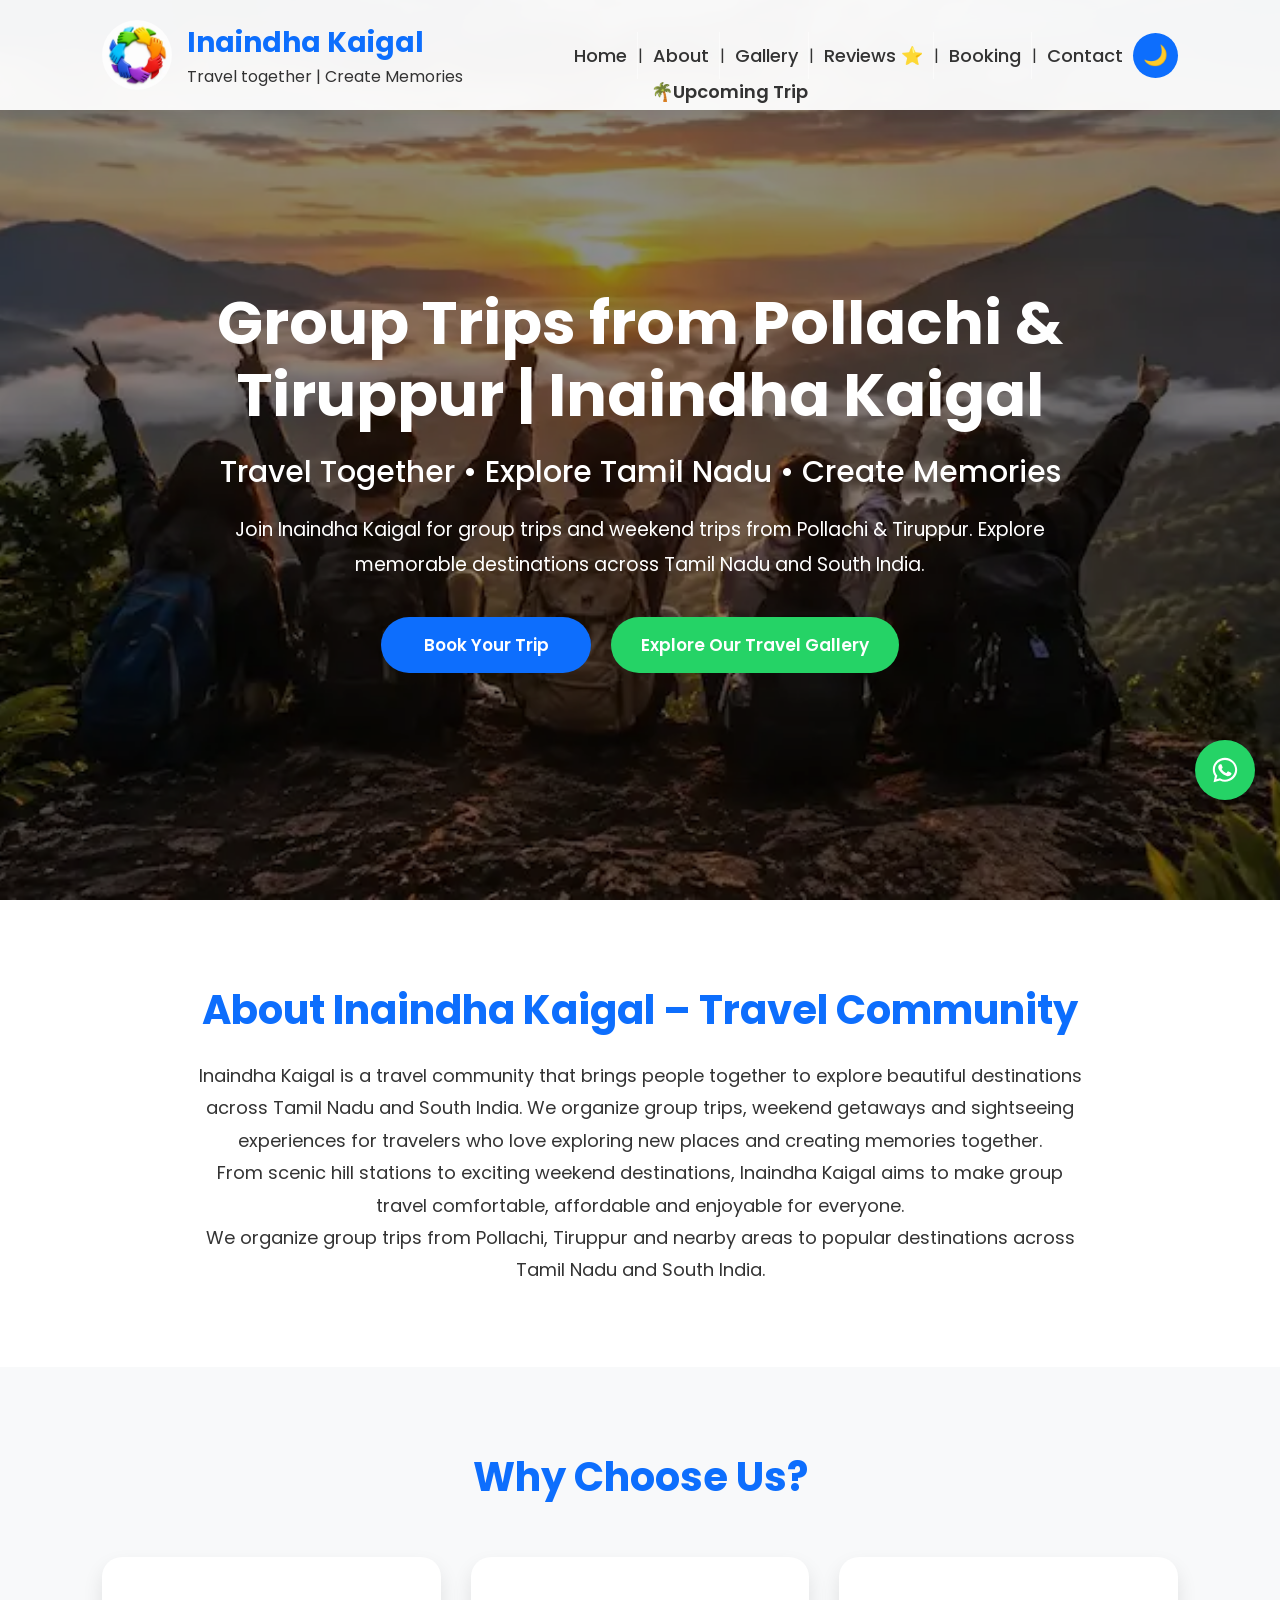
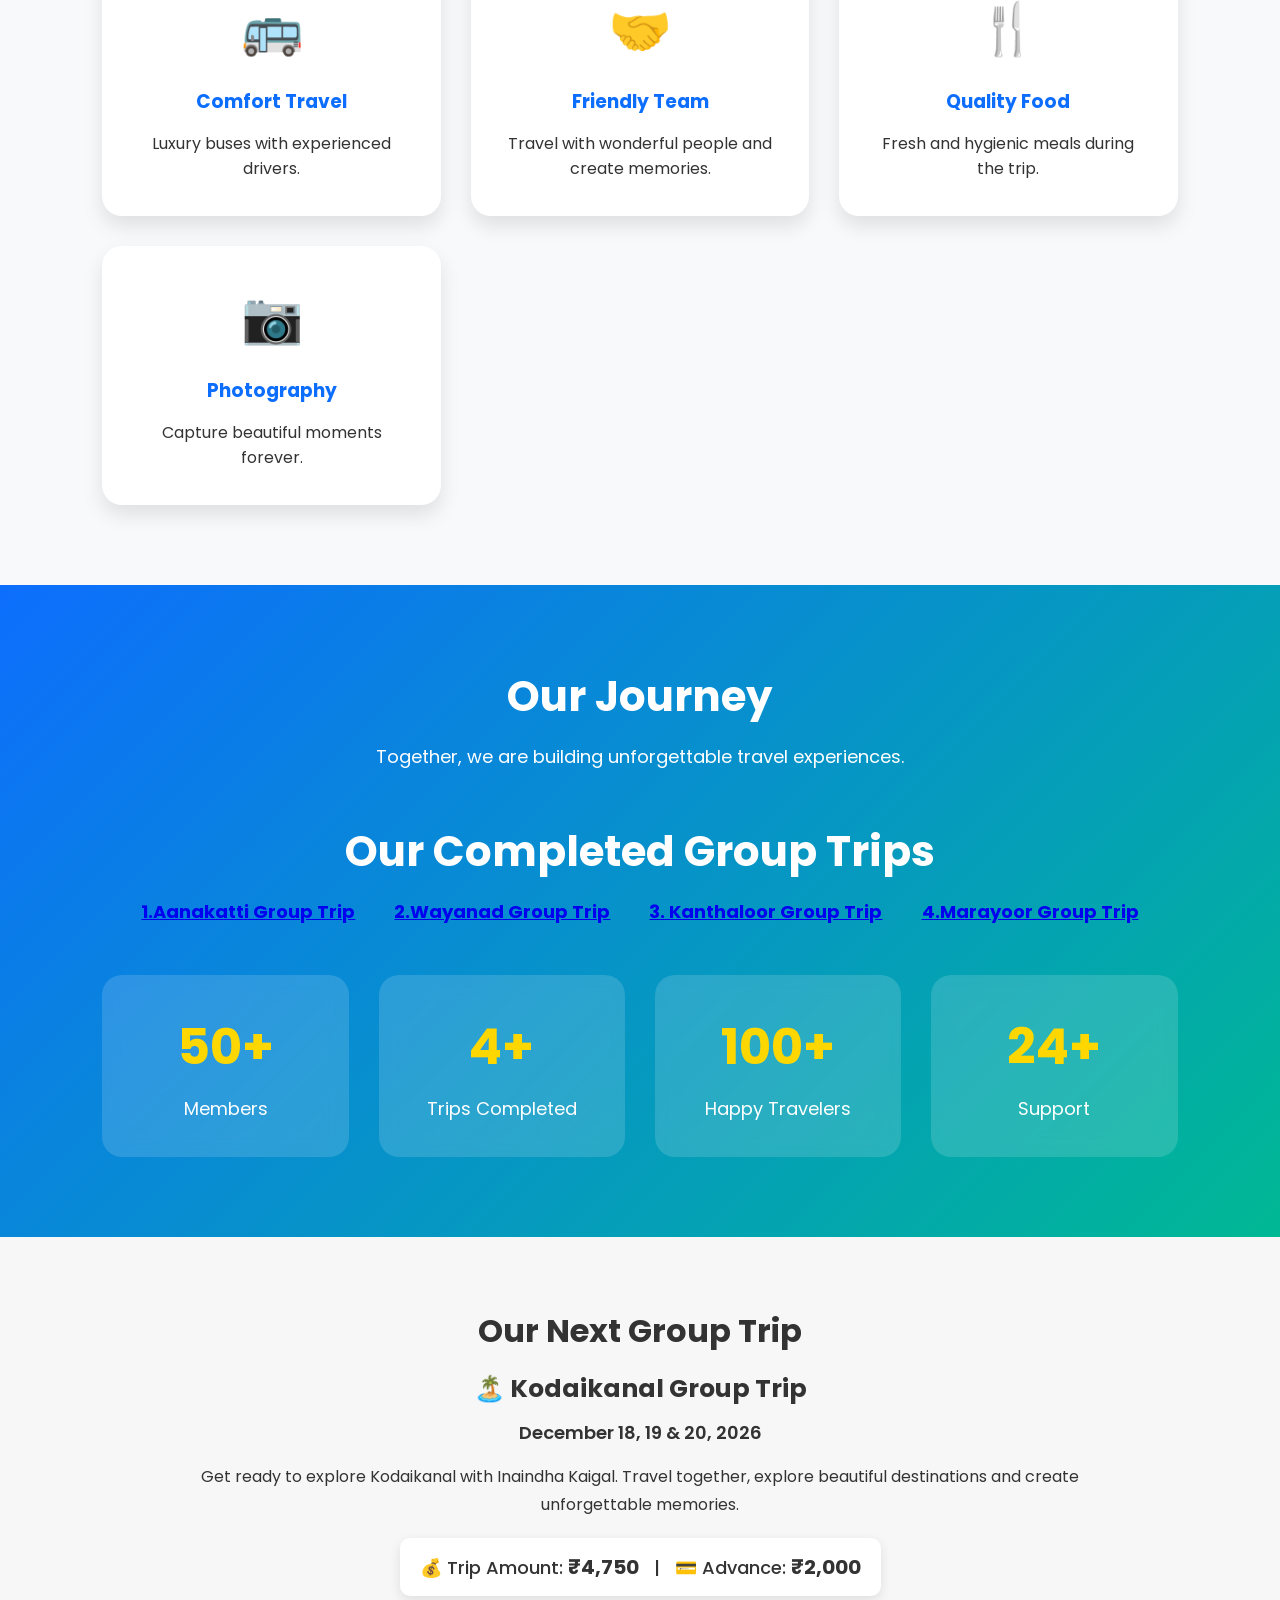
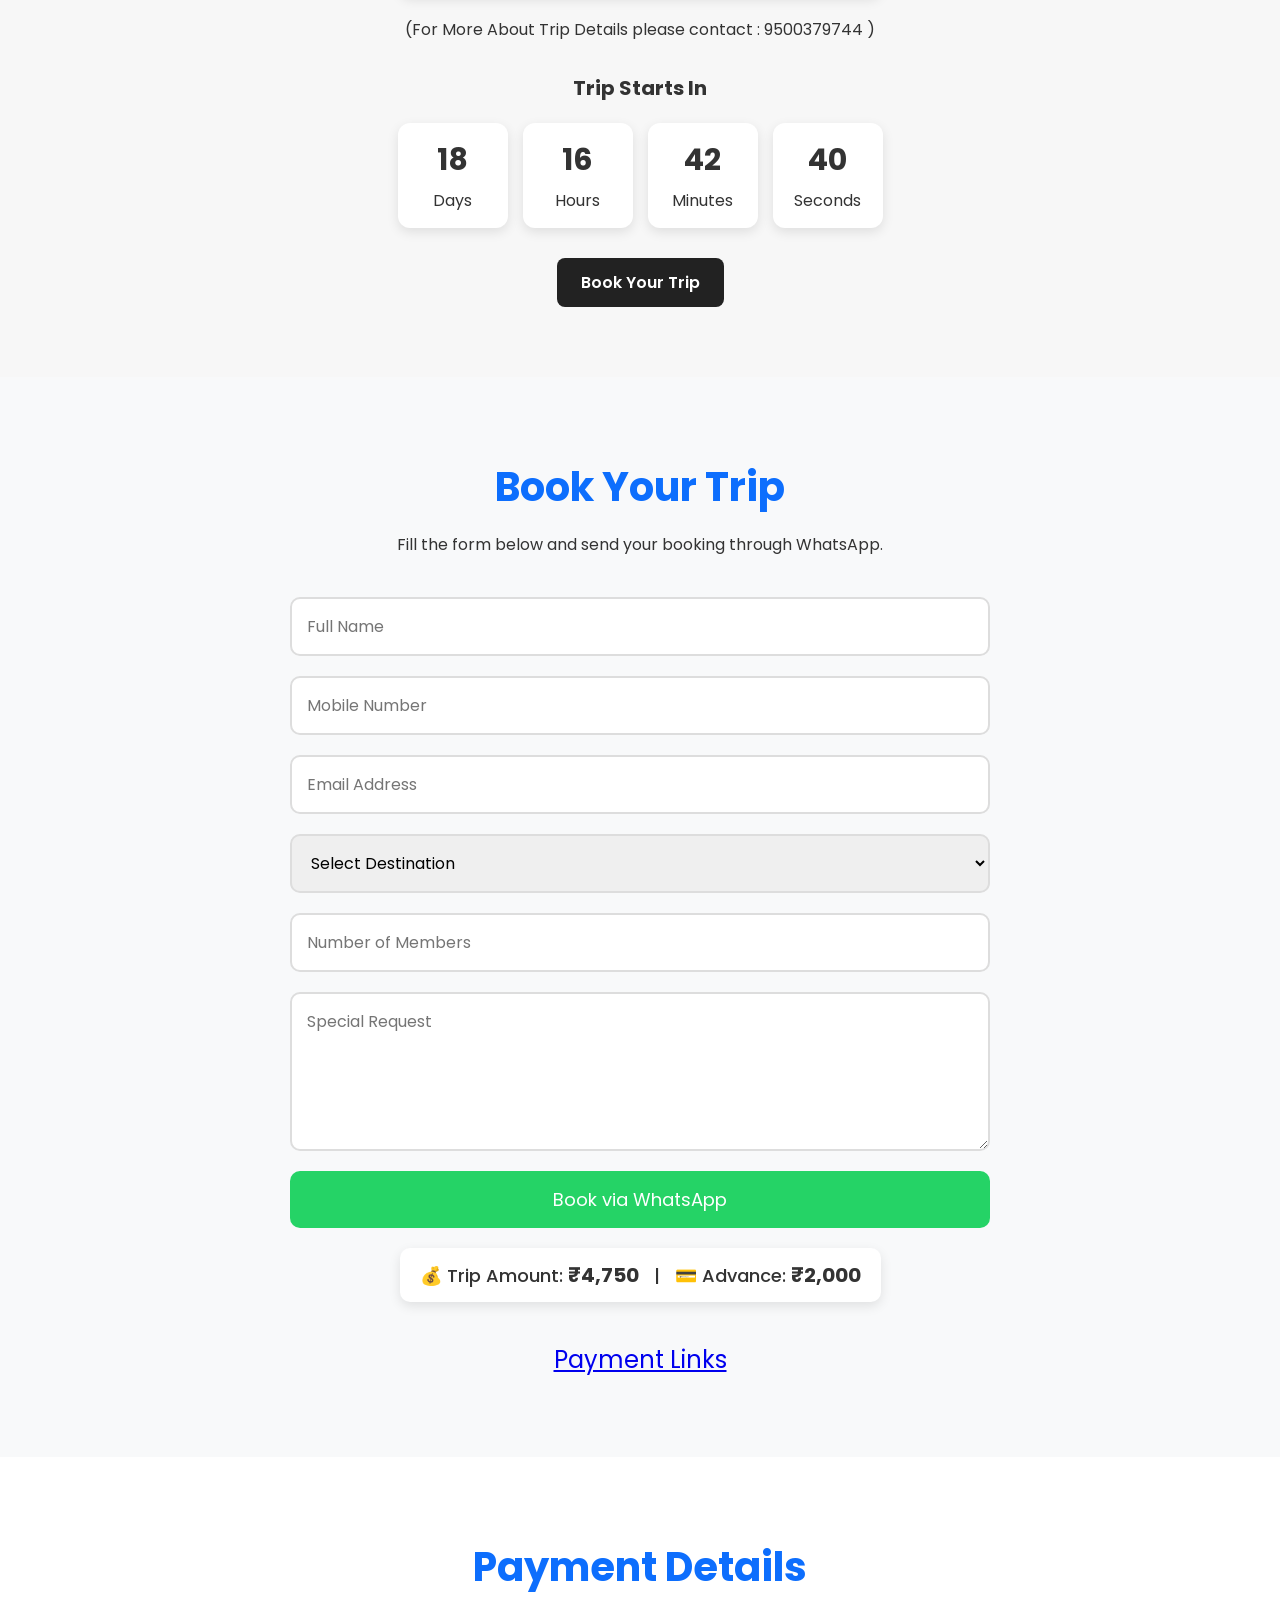
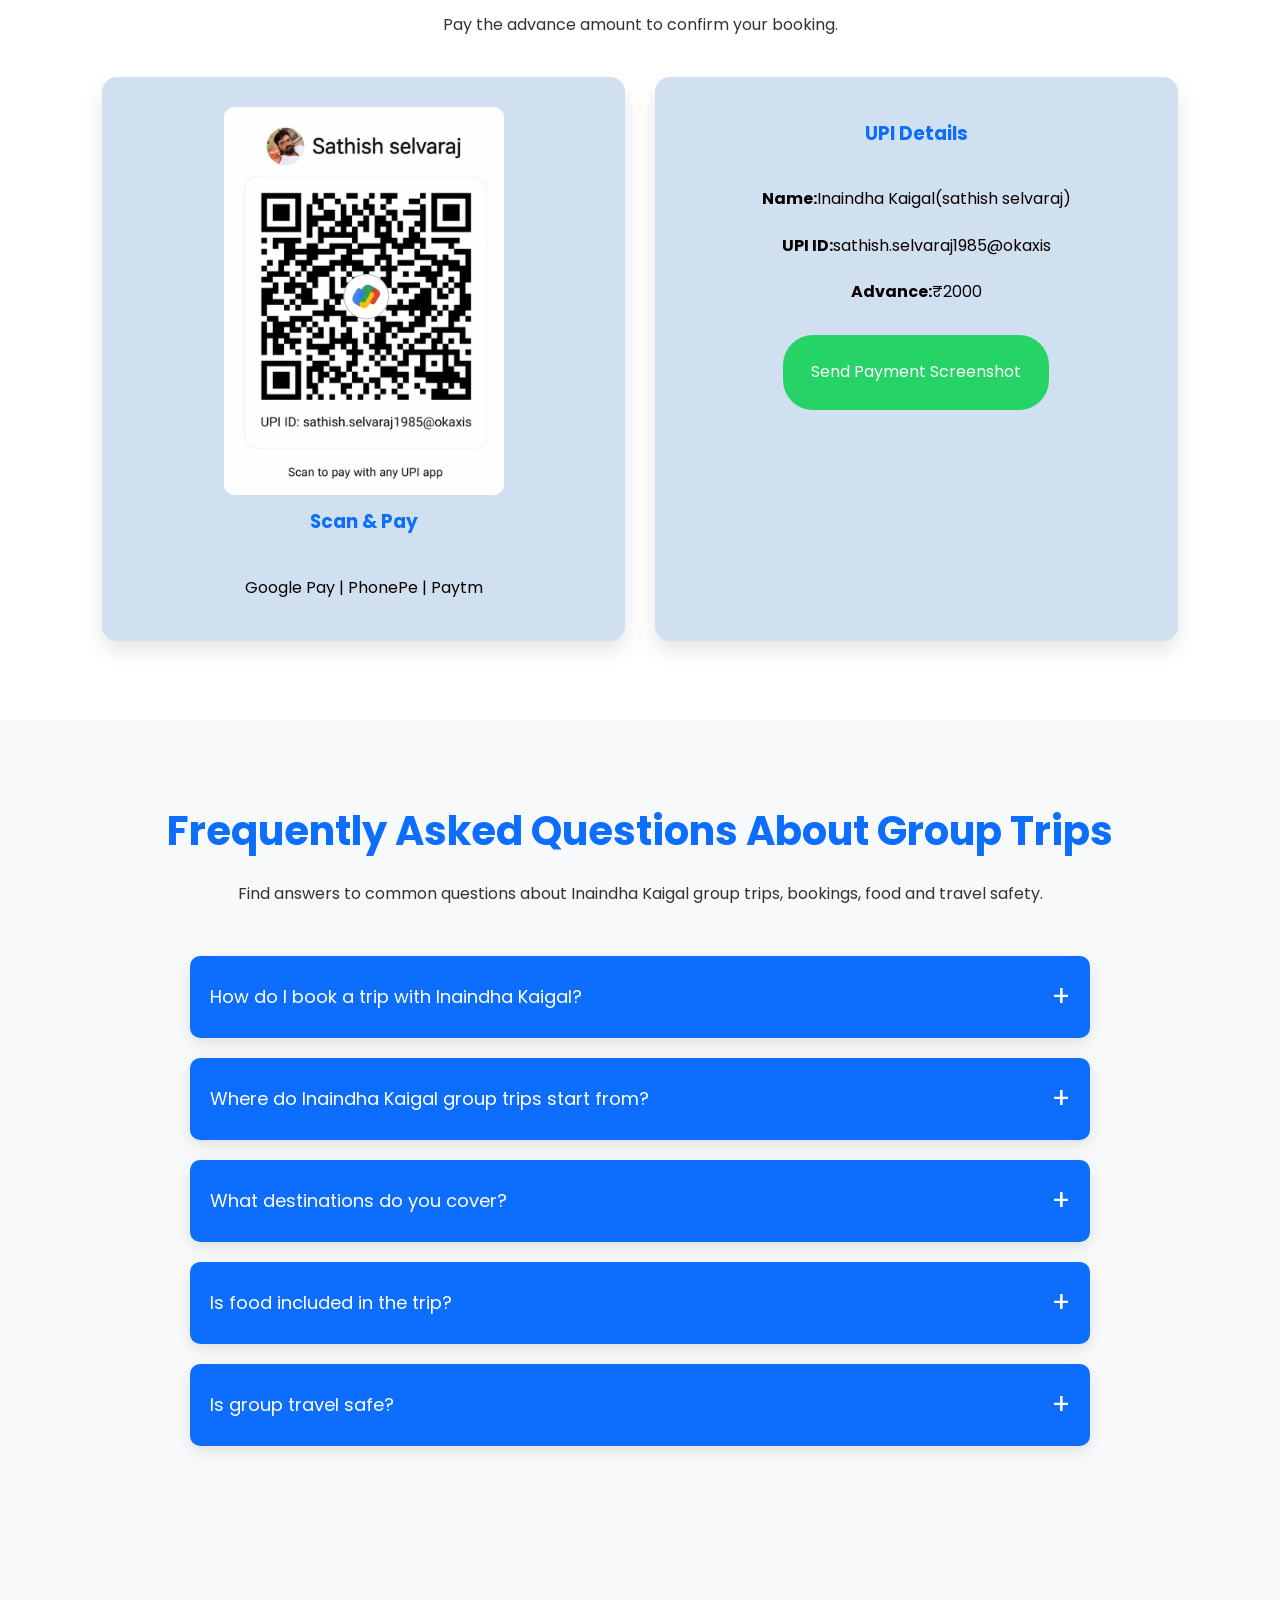
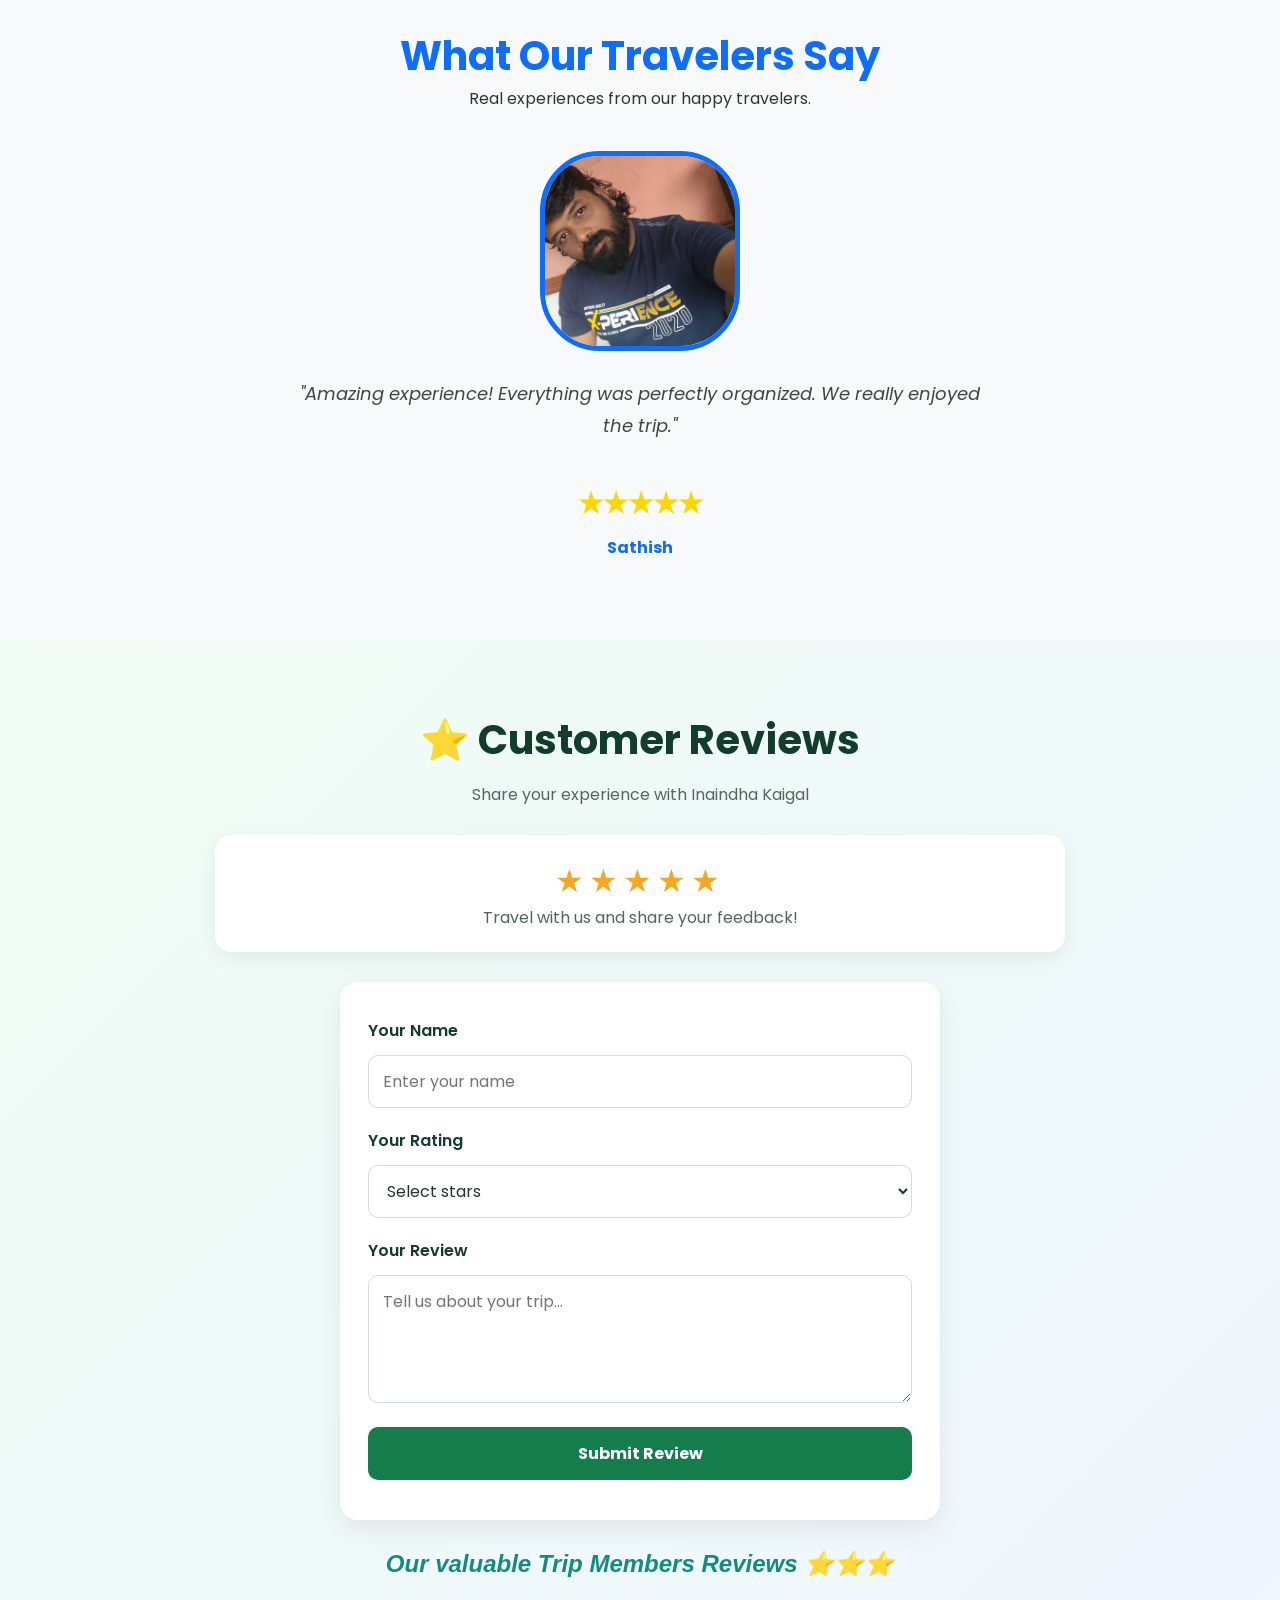
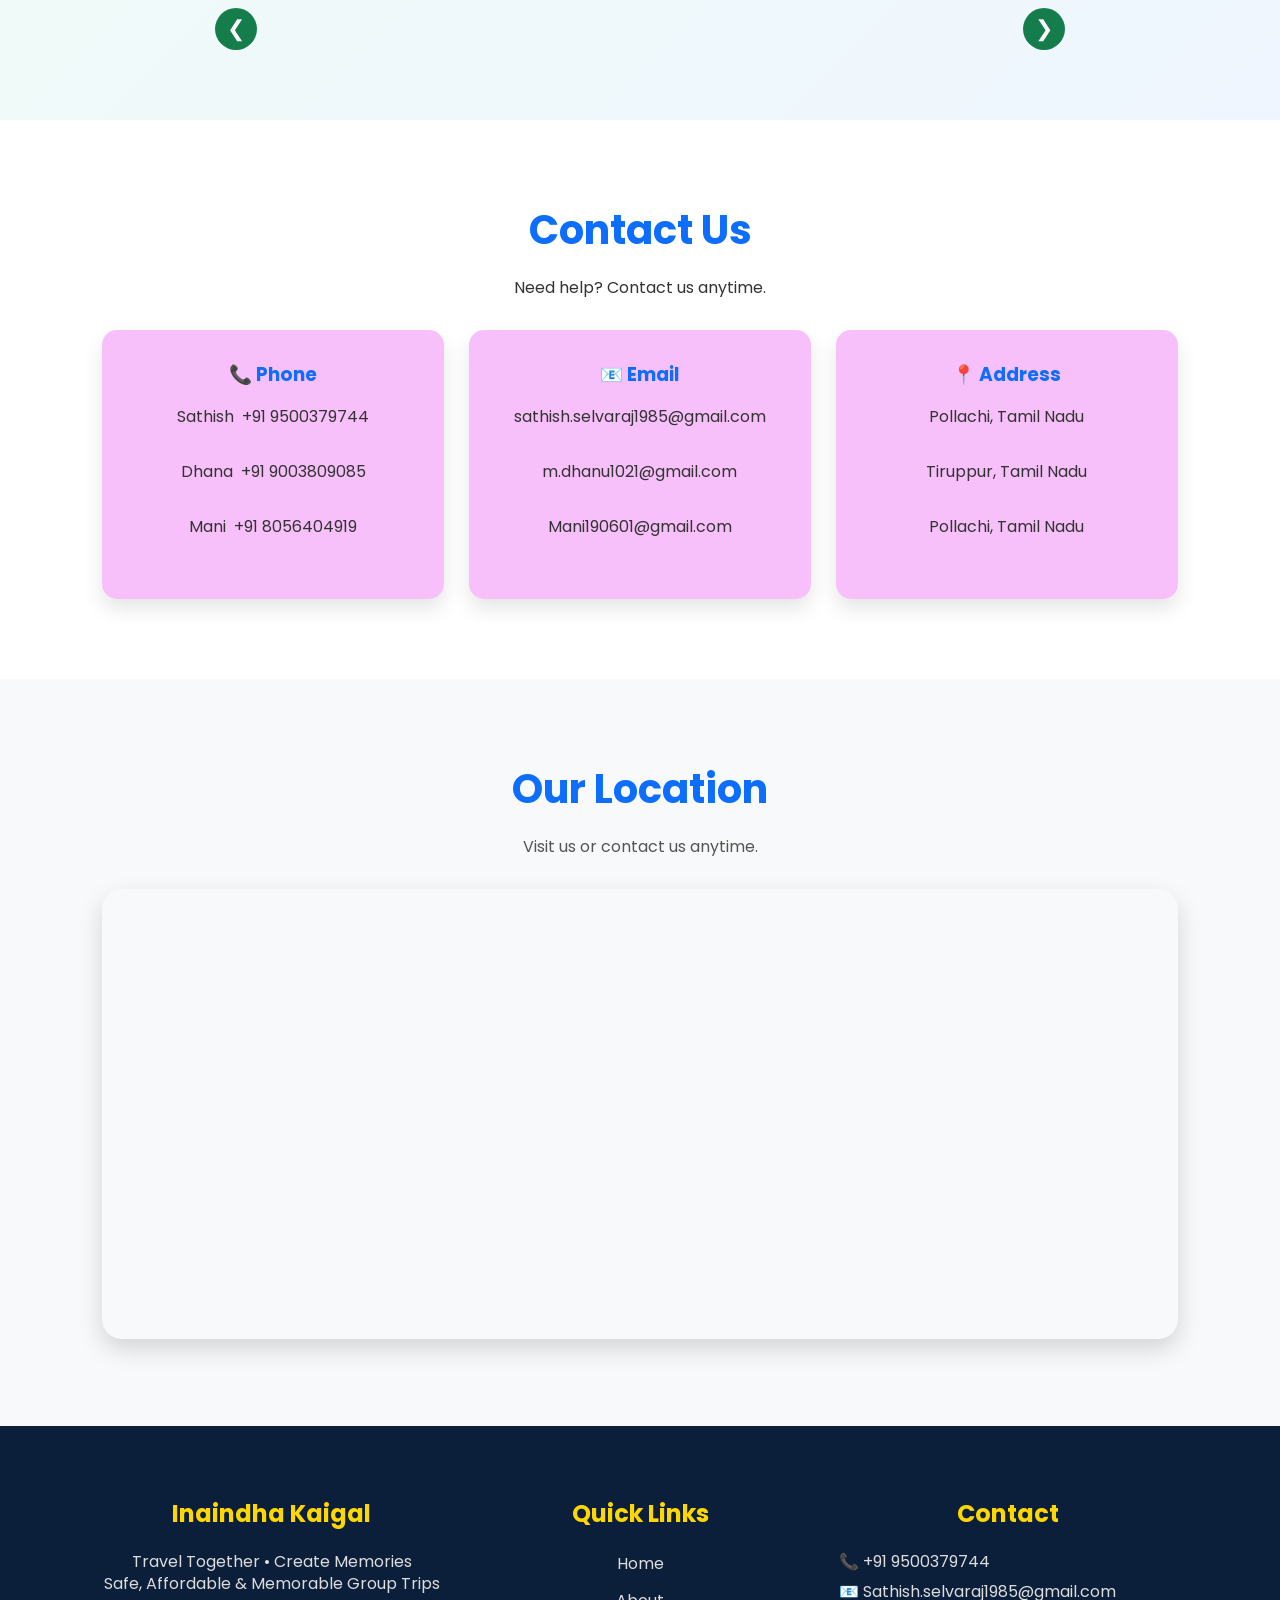
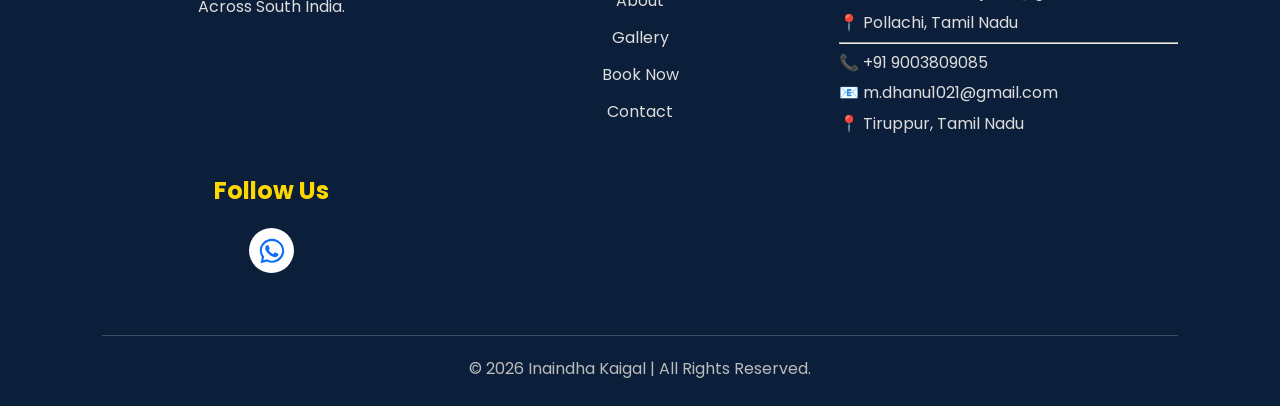
==== commit 7dc9a284: "Update index.html" ====
--- a/index.html
+++ b/index.html
@@ -508,7 +508,7 @@
             </p>
 
             <p>
-                Get ready to explore Kasaragod with Inaindha Kaigal.
+                Get ready to explore Kodaikanal with Inaindha Kaigal.
                 Travel together, explore beautiful destinations and create
                 unforgettable memories.
             </p>
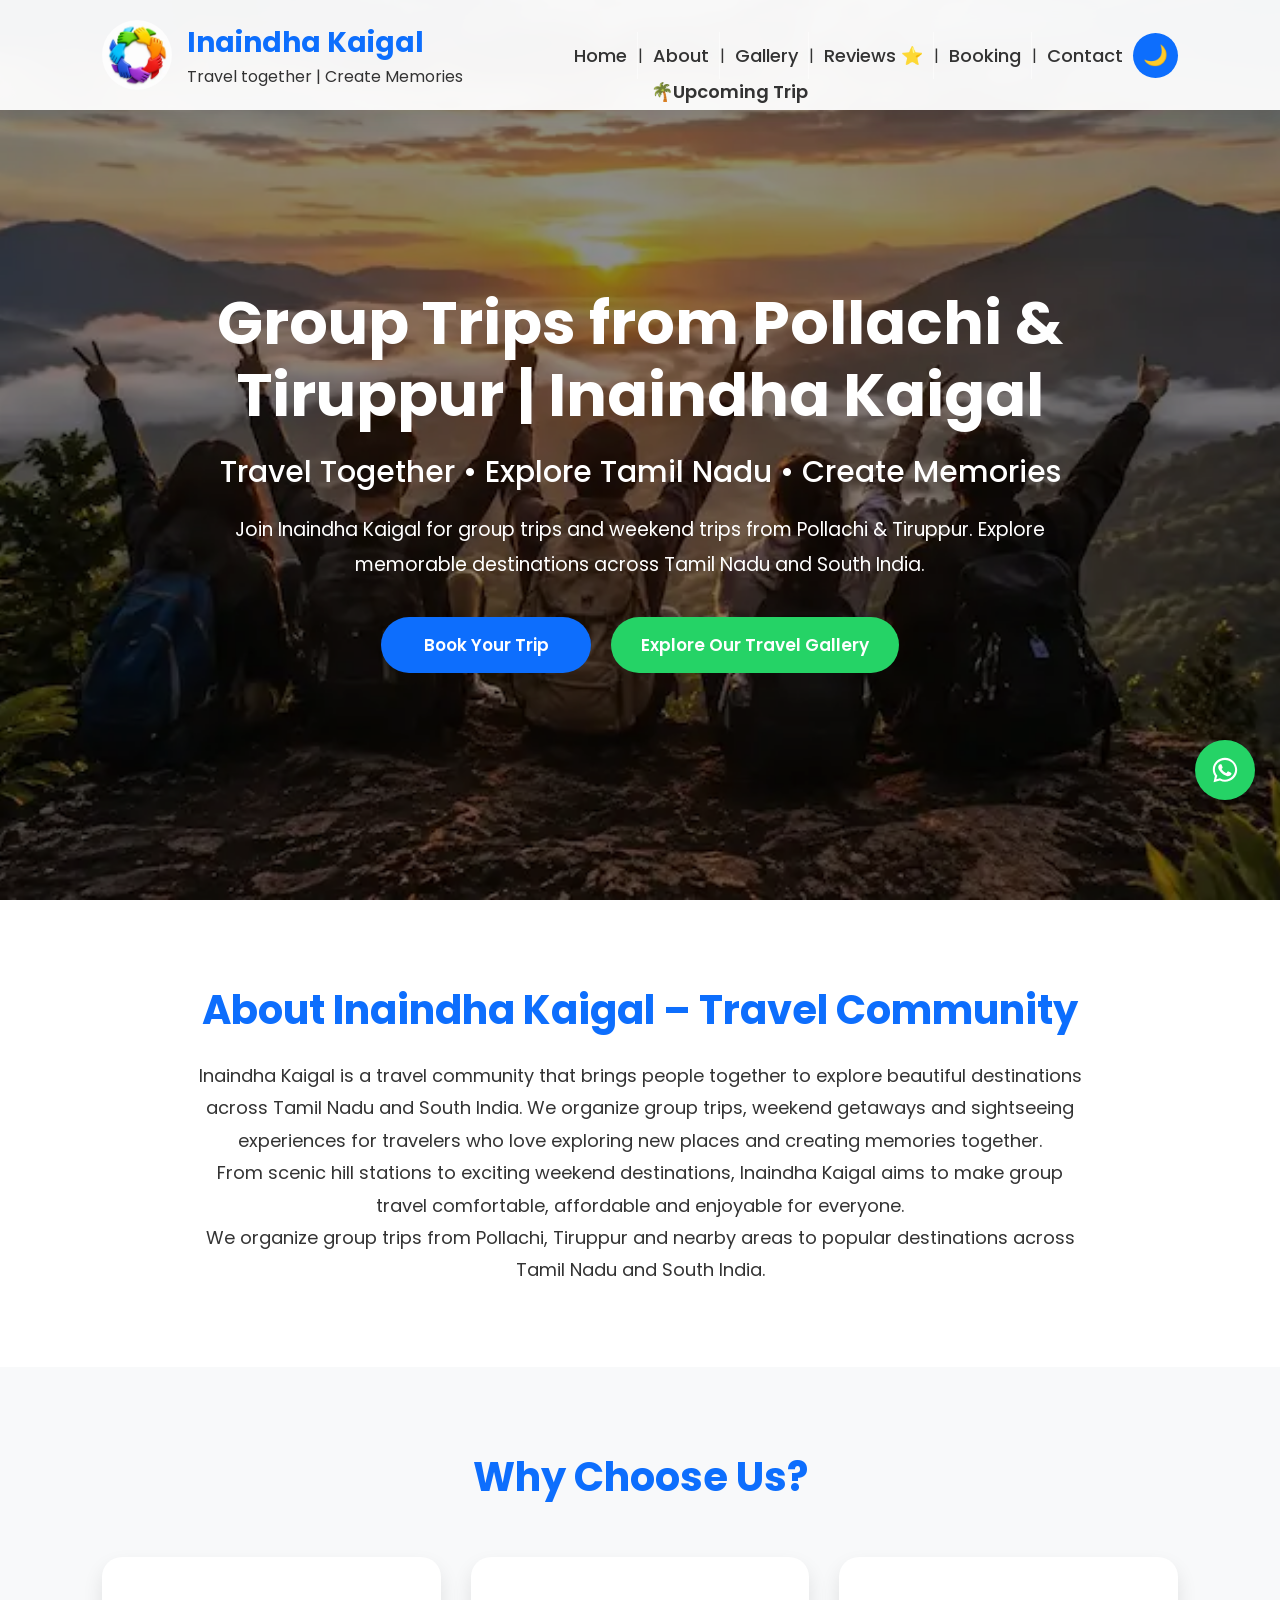
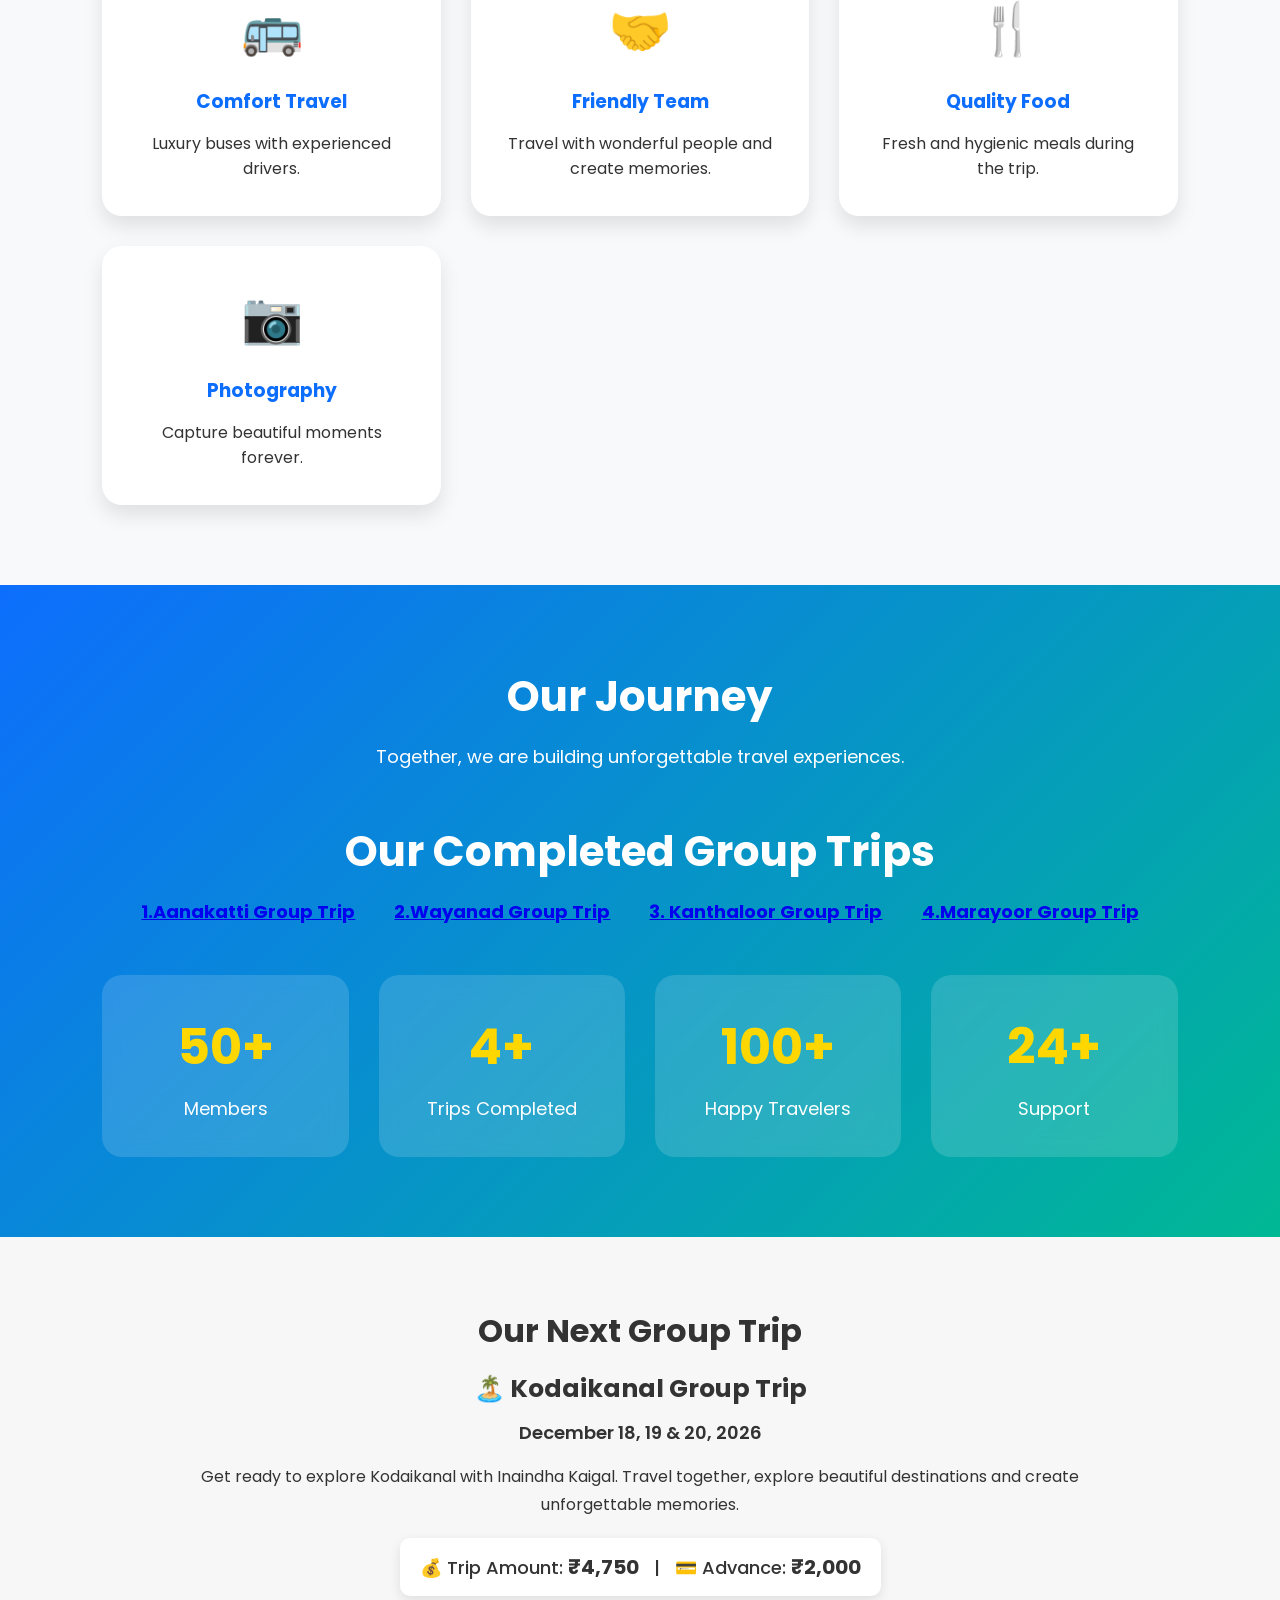
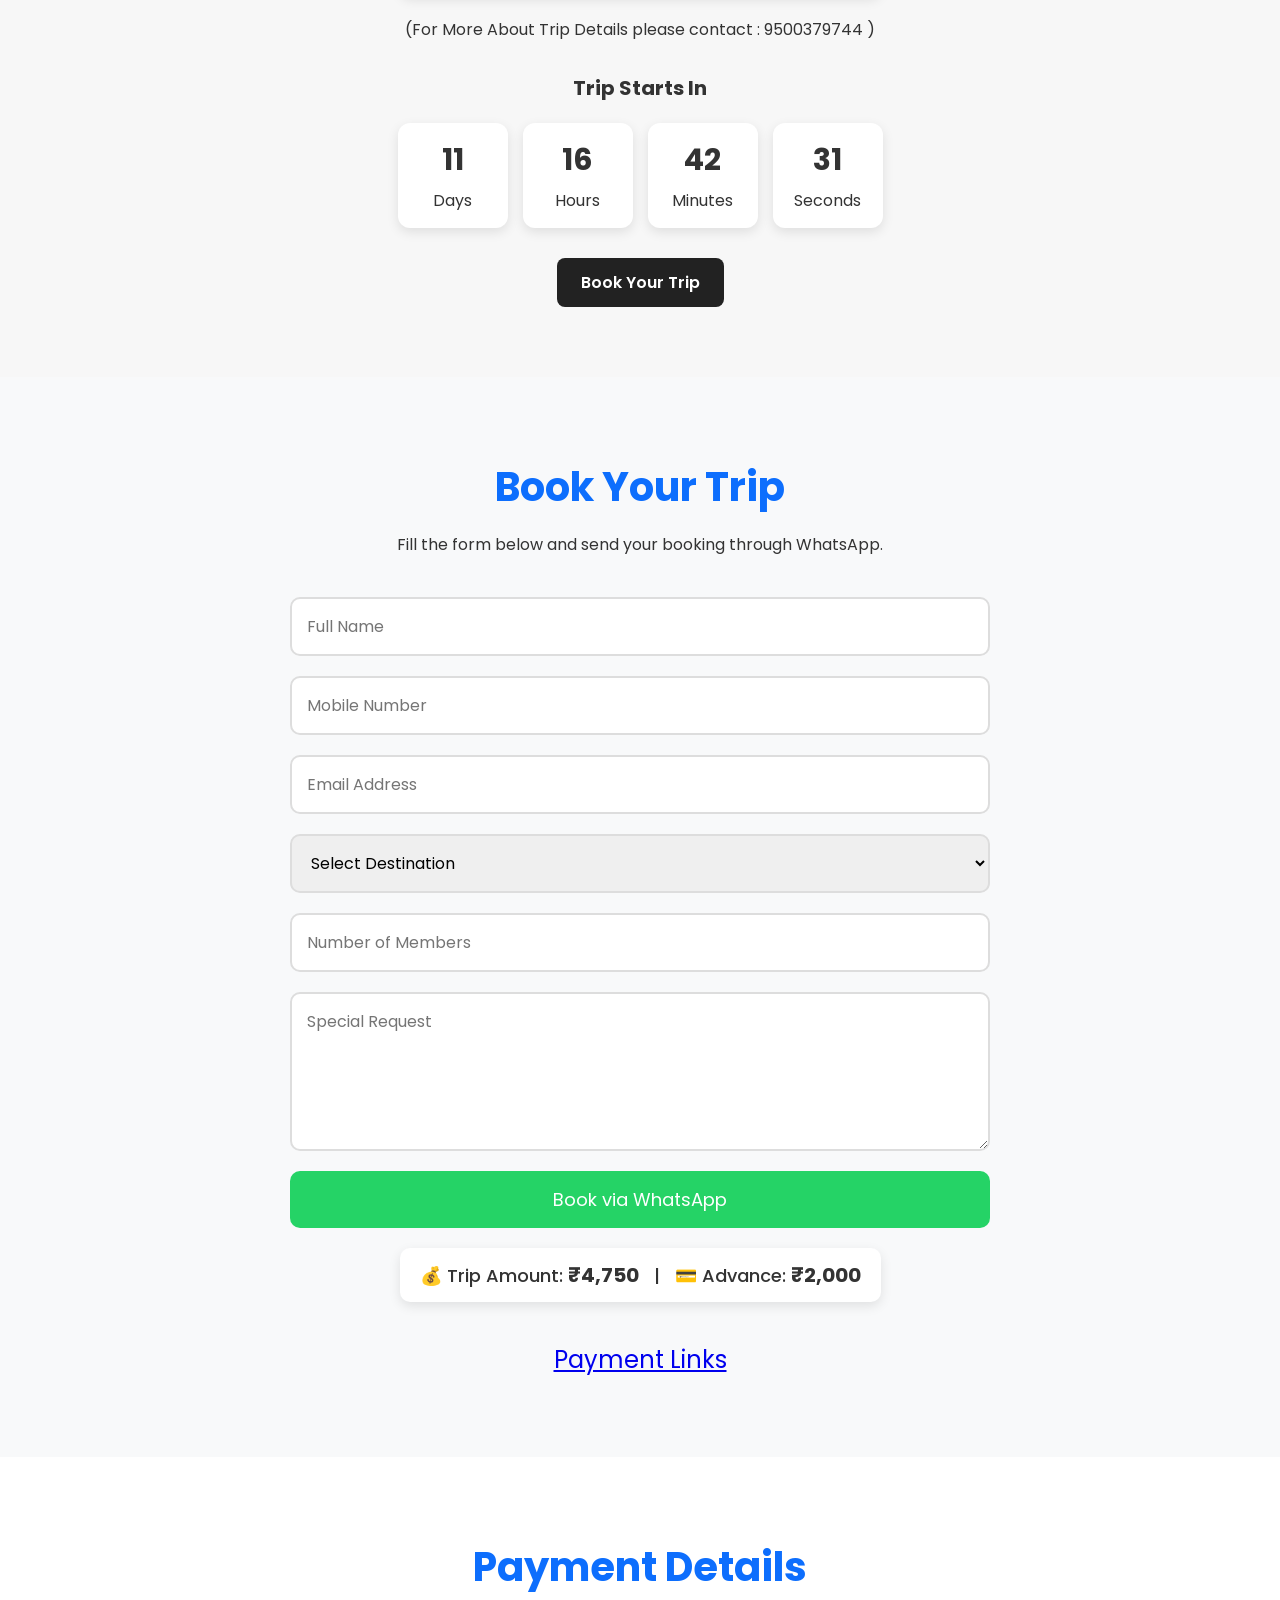
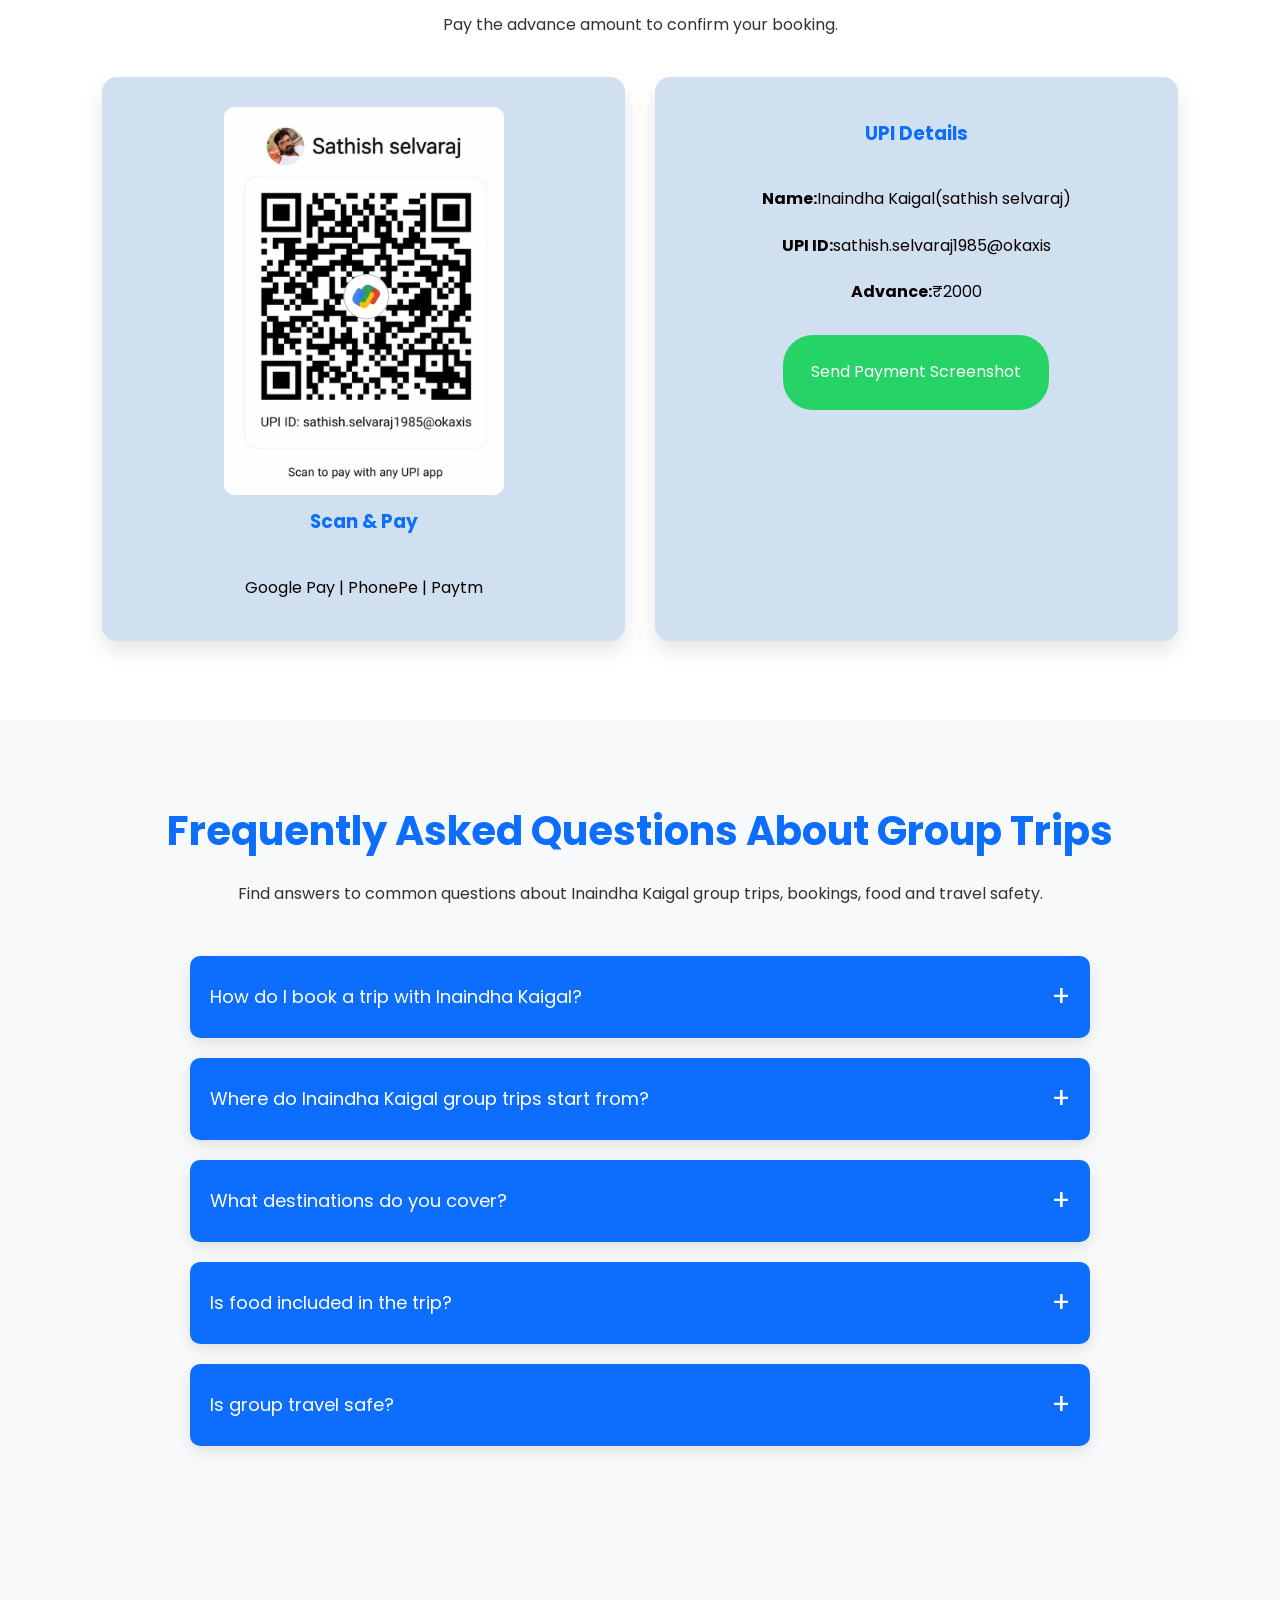
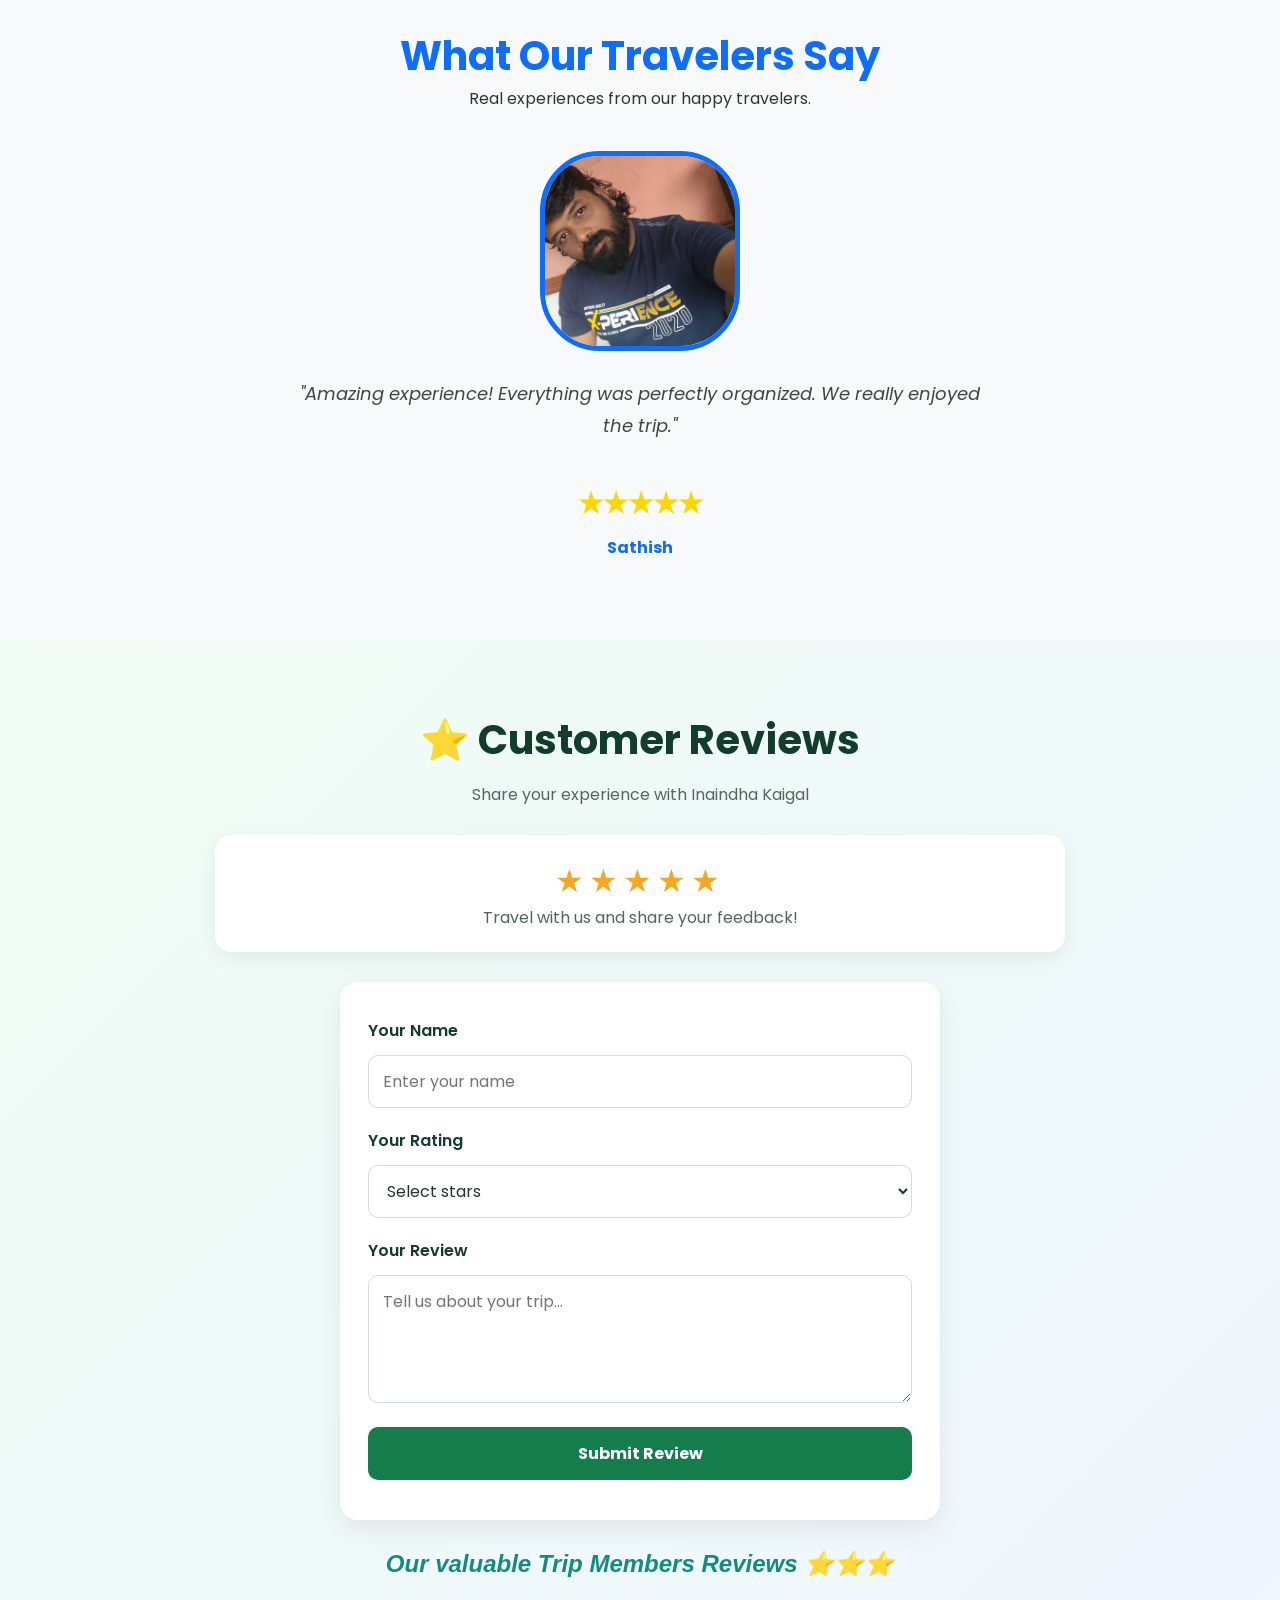
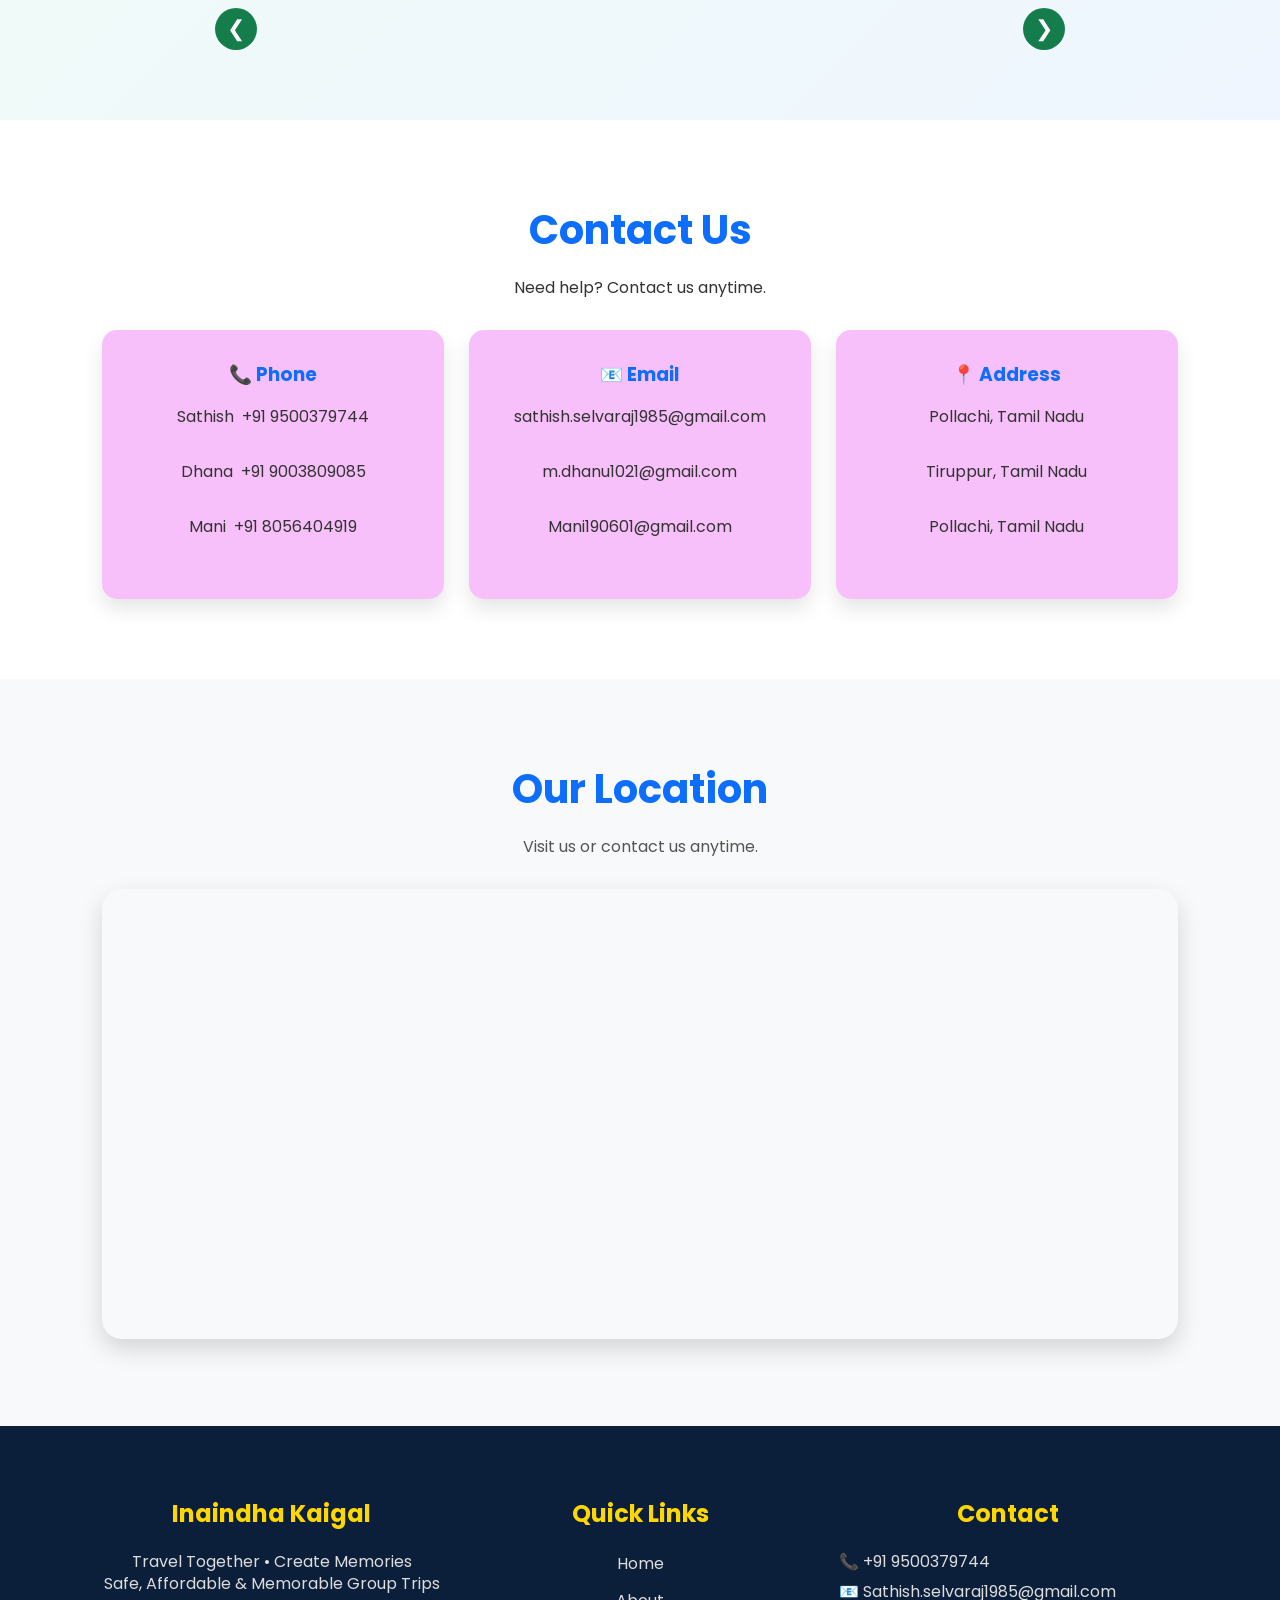
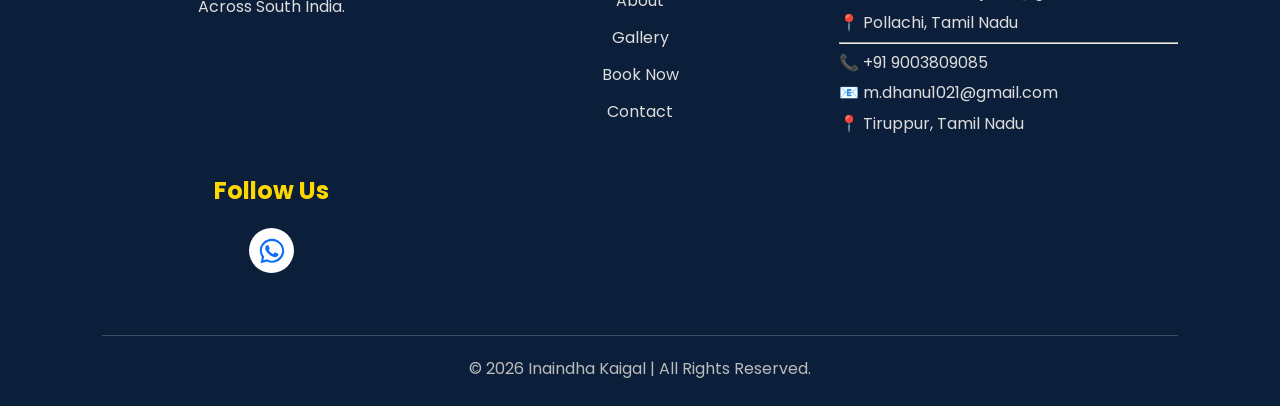
==== commit eec52f7b: "Update print statement from 'Hello' to 'Goodbye'" ====
--- a/index.html
+++ b/index.html
@@ -289,6 +289,7 @@
         <a href="#upcoming-trip" class="upcoming-nav">🌴Upcoming Trip</a>
 
         <button class="menu" aria-label="Open navigation menu">
+           Menu <br>
             ☰
         </button>
 
--- a/style.css
+++ b/style.css
@@ -2,13 +2,11 @@
    Google Font & Reset
 =========================== */
 * {
-
     margin: 0;
     padding: 0;
     box-sizing: border-box;
     font-family: 'Poppins', sans-serif;
     /* outline:1px solid red;  */
-
 }
 
 html {
@@ -396,7 +394,6 @@
         width: 220px;
         min-width: 220px;
     }
-
 }
 
 /* ===========================
@@ -470,7 +467,6 @@
         padding: 13px 20px;
         font-size: 15px;
     }
-
 }
 
 /* Back To Top */
@@ -1282,6 +1278,10 @@
     border: 1px solid #444;
 }
 
+body.dark .faq-answer p {
+    color: #ffffff;
+}
+
 body.dark .theme-btn {
     background: #FFD700;
     color: #000;
@@ -1474,7 +1474,6 @@
     color: #222;
 }
 
-
 .trip-hero {
     min-height: 70vh;
     display: flex;
@@ -2095,11 +2094,11 @@
 .review-card {
     width: 100%;
     min-width: 0;
-    min-height: 180px;
+    min-height: 175px;
     box-sizing: border-box;
     background: #fff;
     border: 1px solid #e5e7eb;
-    border-radius: 22px;
+    border-radius: 16px;
     overflow: hidden;
     box-shadow: 0 4px 14px rgba(0, 0, 0, 0.06);
     transition: box-shadow 0.3s ease;
@@ -2370,3 +2369,44 @@
 body.dark .review-message:not([hidden]) {
     border-top-color: #444444;
 }
+
+/* =====================================
+   UPCOMING TRIP - DARK MODE
+===================================== */
+body.dark .upcoming-trip {
+    background: #1e1e1e;
+    color: #ffffff;
+}
+
+body.dark .upcoming-trip h2,
+body.dark .upcoming-trip h3,
+body.dark .upcoming-trip p,
+body.dark .upcoming-trip .trip-date {
+    color: #ffffff;
+}
+
+body.dark .countdown-box,
+body.dark .upcoming-trip-price {
+    background: #2b2b2b;
+    color: #ffffff;
+    box-shadow: 0 4px 12px rgba(0, 0, 0, 0.3);
+}
+
+body.dark .countdown-box span,
+body.dark .countdown-box small,
+body.dark .upcoming-trip-price strong {
+    color: #ffffff;
+}
+
+body.dark .countdown-box:hover {
+    background: #3a3a3a;
+}
+
+body.dark .upcoming-trip-btn {
+    background: #0d6efd;
+    color: #ffffff;
+}
+
+body.dark .upcoming-trip-btn:hover {
+    background: #0b5ed7;
+}
--- a/style.css
+++ b/style.css
@@ -2,13 +2,11 @@
    Google Font & Reset
 =========================== */
 * {
-
     margin: 0;
     padding: 0;
     box-sizing: border-box;
     font-family: 'Poppins', sans-serif;
     /* outline:1px solid red;  */
-
 }
 
 html {
@@ -396,7 +394,6 @@
         width: 220px;
         min-width: 220px;
     }
-
 }
 
 /* ===========================
@@ -470,7 +467,6 @@
         padding: 13px 20px;
         font-size: 15px;
     }
-
 }
 
 /* Back To Top */
@@ -1282,6 +1278,10 @@
     border: 1px solid #444;
 }
 
+body.dark .faq-answer p {
+    color: #ffffff;
+}
+
 body.dark .theme-btn {
     background: #FFD700;
     color: #000;
@@ -1474,7 +1474,6 @@
     color: #222;
 }
 
-
 .trip-hero {
     min-height: 70vh;
     display: flex;
@@ -2095,11 +2094,11 @@
 .review-card {
     width: 100%;
     min-width: 0;
-    min-height: 180px;
+    min-height: 175px;
     box-sizing: border-box;
     background: #fff;
     border: 1px solid #e5e7eb;
-    border-radius: 22px;
+    border-radius: 16px;
     overflow: hidden;
     box-shadow: 0 4px 14px rgba(0, 0, 0, 0.06);
     transition: box-shadow 0.3s ease;
@@ -2370,3 +2369,44 @@
 body.dark .review-message:not([hidden]) {
     border-top-color: #444444;
 }
+
+/* =====================================
+   UPCOMING TRIP - DARK MODE
+===================================== */
+body.dark .upcoming-trip {
+    background: #1e1e1e;
+    color: #ffffff;
+}
+
+body.dark .upcoming-trip h2,
+body.dark .upcoming-trip h3,
+body.dark .upcoming-trip p,
+body.dark .upcoming-trip .trip-date {
+    color: #ffffff;
+}
+
+body.dark .countdown-box,
+body.dark .upcoming-trip-price {
+    background: #2b2b2b;
+    color: #ffffff;
+    box-shadow: 0 4px 12px rgba(0, 0, 0, 0.3);
+}
+
+body.dark .countdown-box span,
+body.dark .countdown-box small,
+body.dark .upcoming-trip-price strong {
+    color: #ffffff;
+}
+
+body.dark .countdown-box:hover {
+    background: #3a3a3a;
+}
+
+body.dark .upcoming-trip-btn {
+    background: #0d6efd;
+    color: #ffffff;
+}
+
+body.dark .upcoming-trip-btn:hover {
+    background: #0b5ed7;
+}
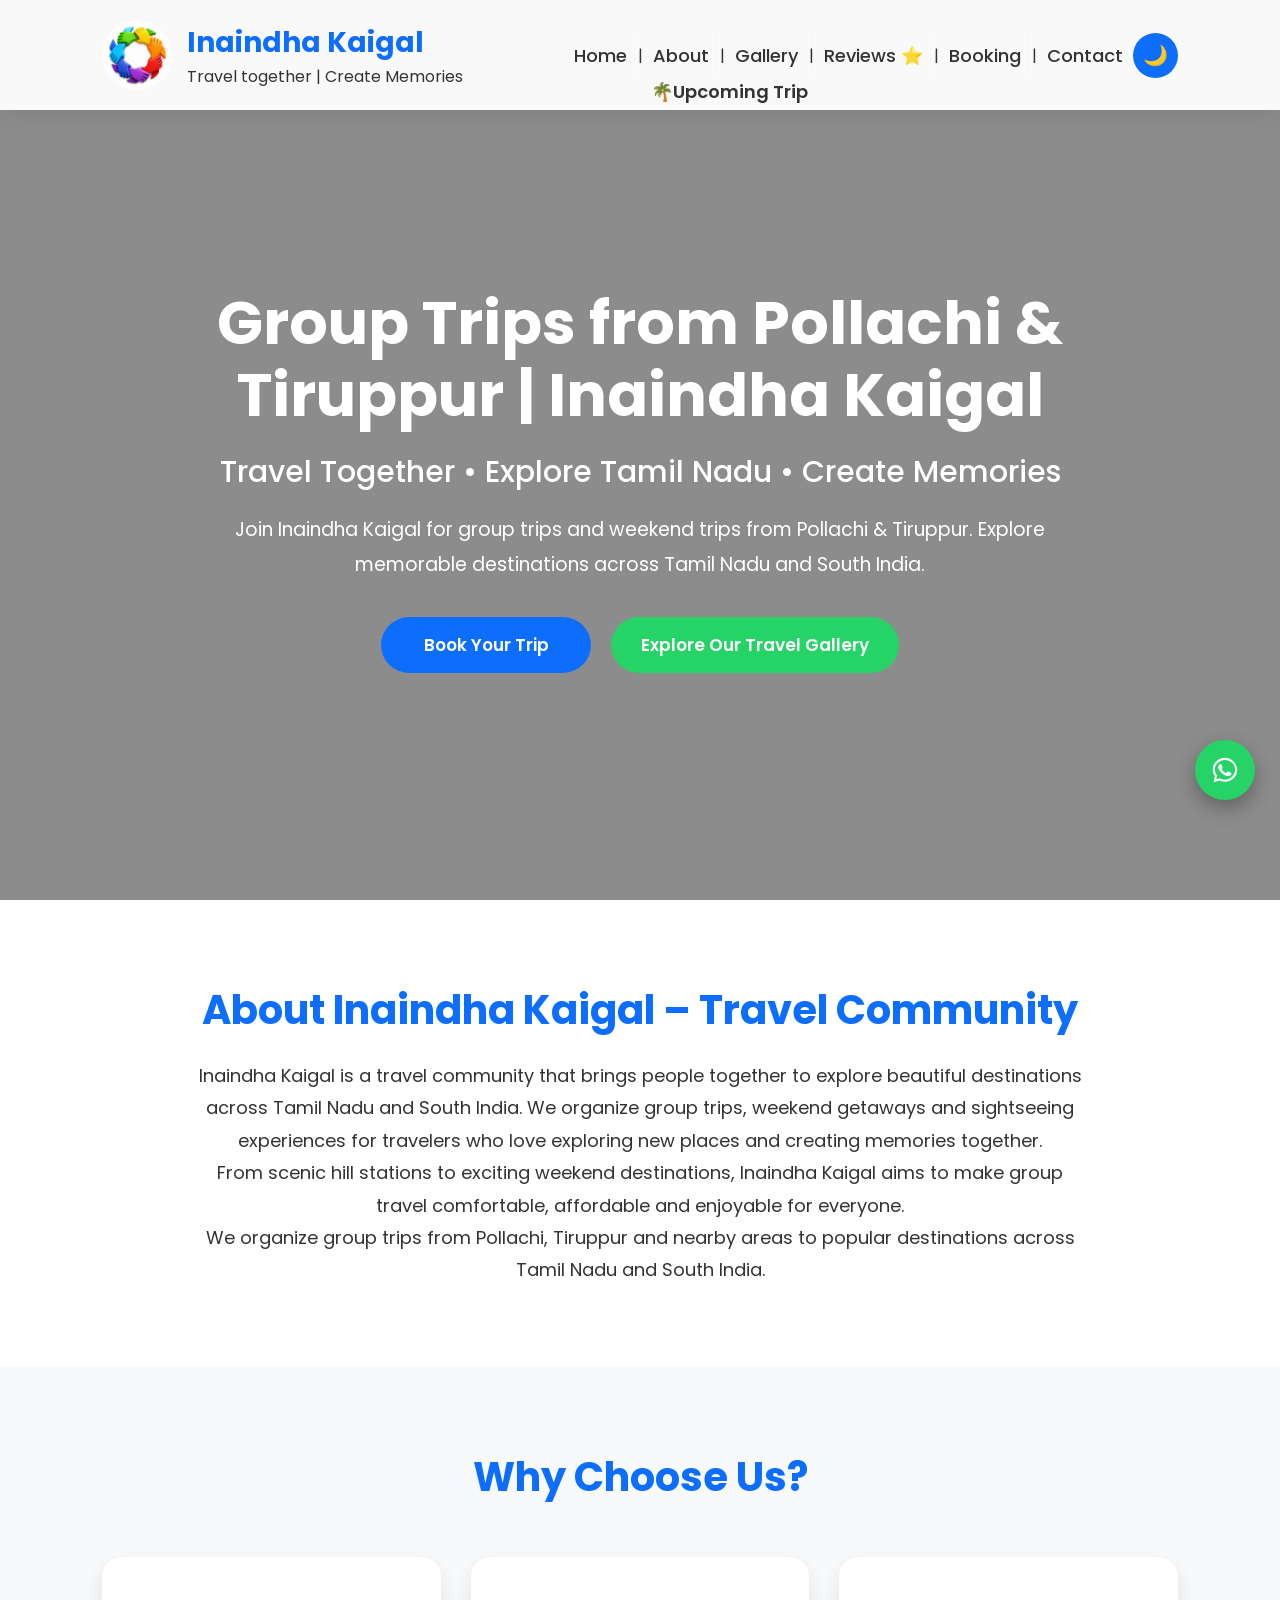
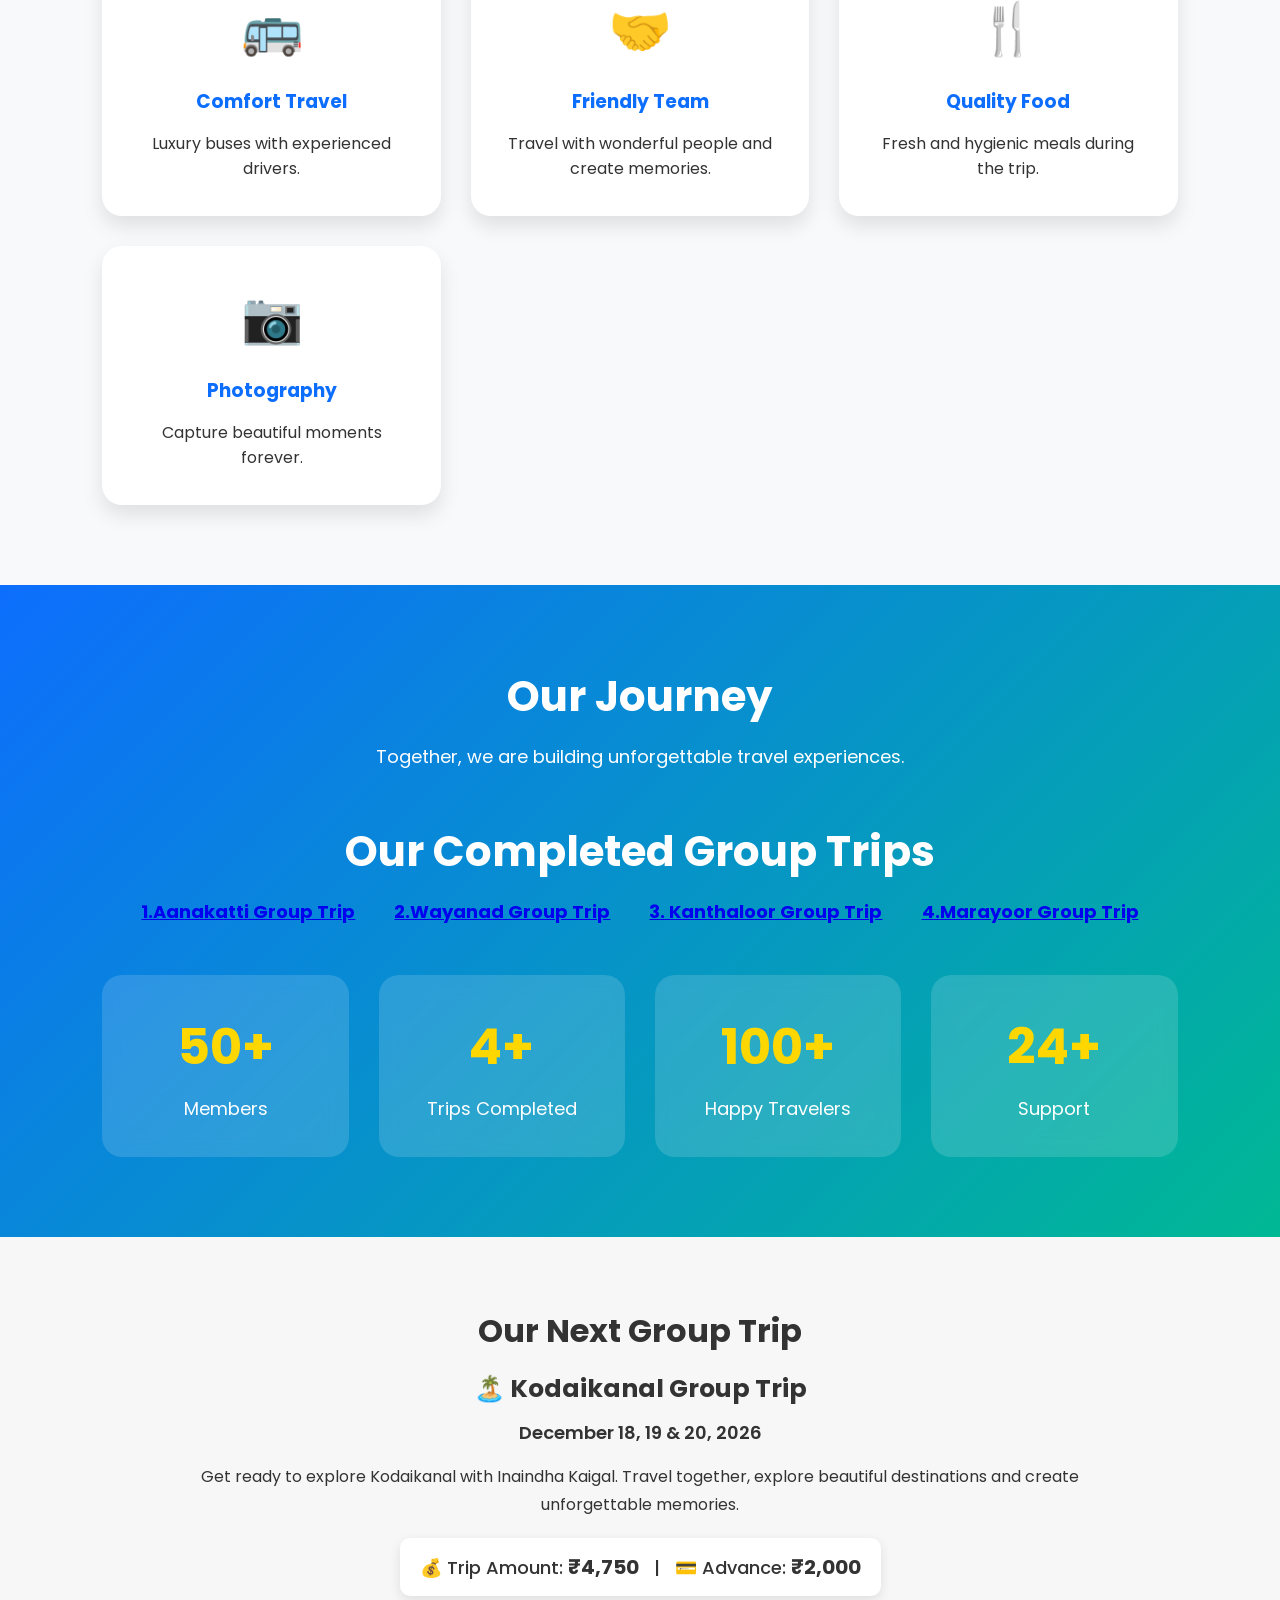
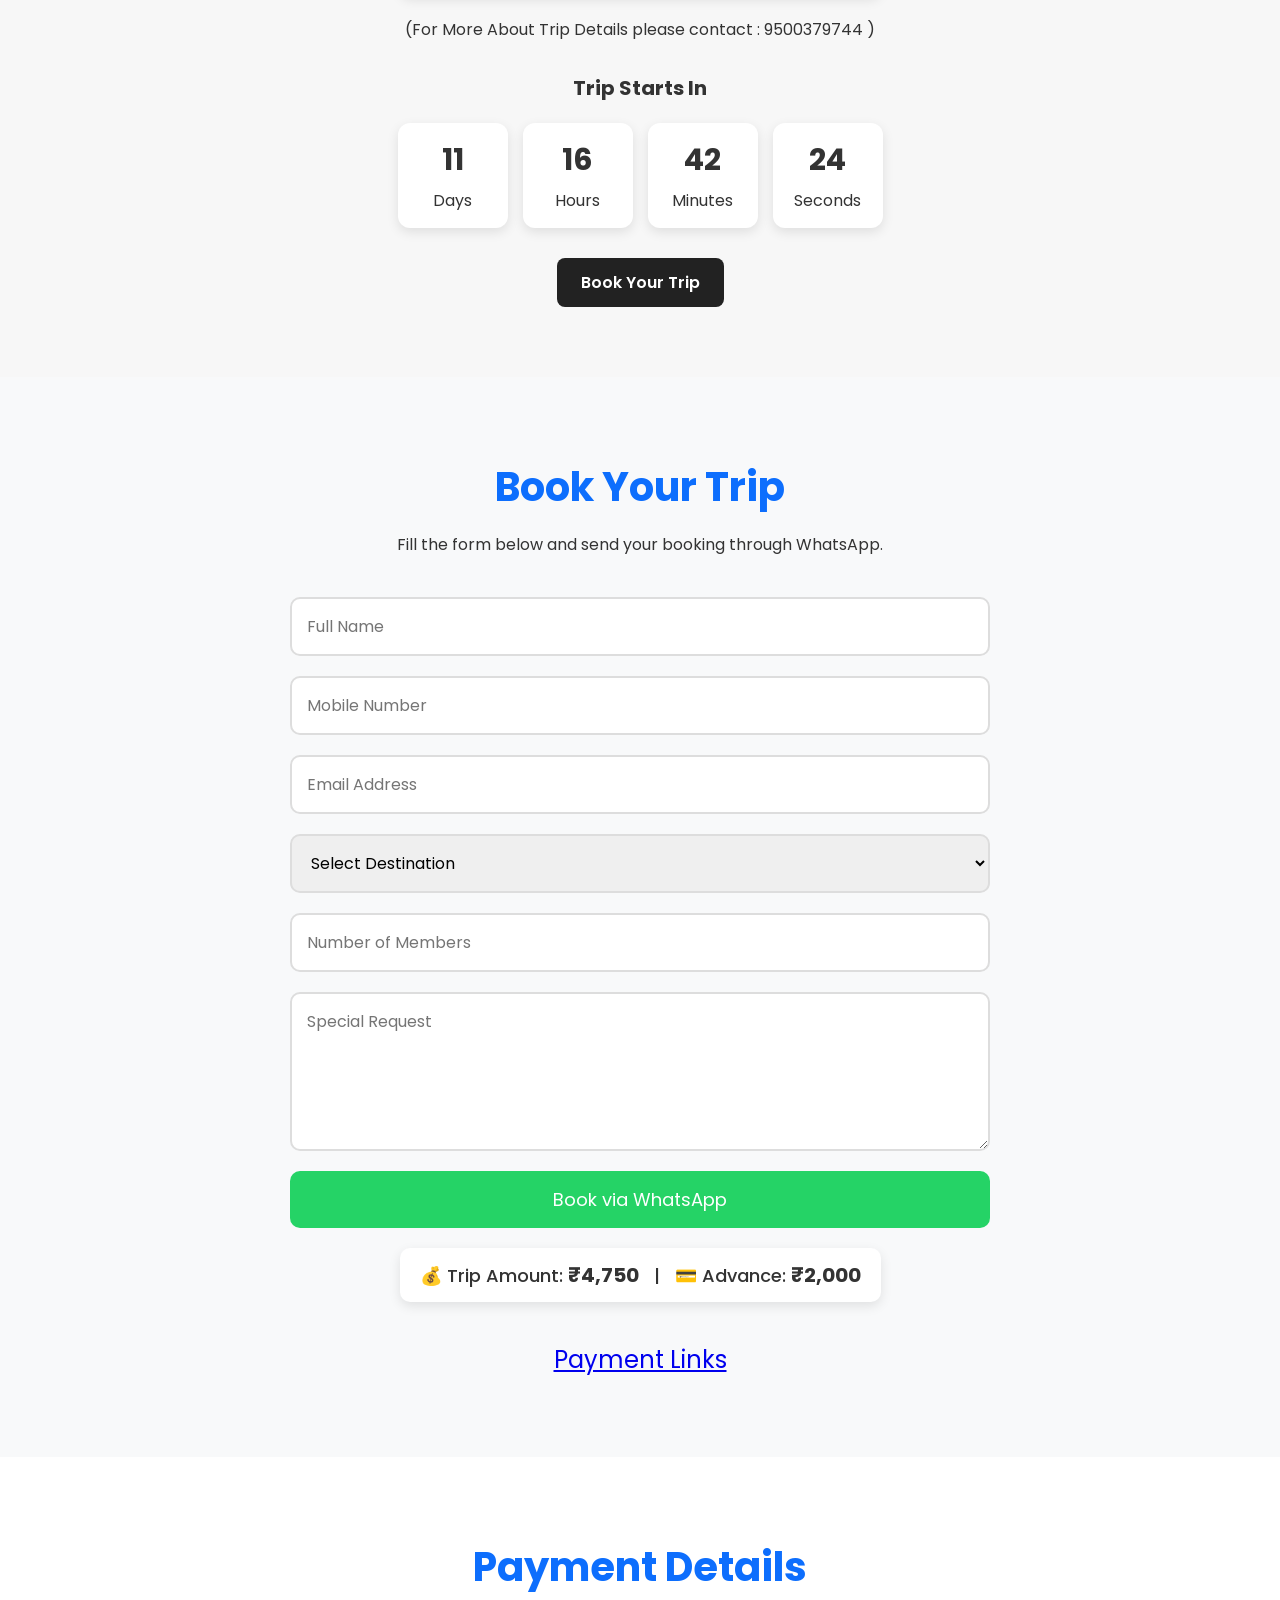
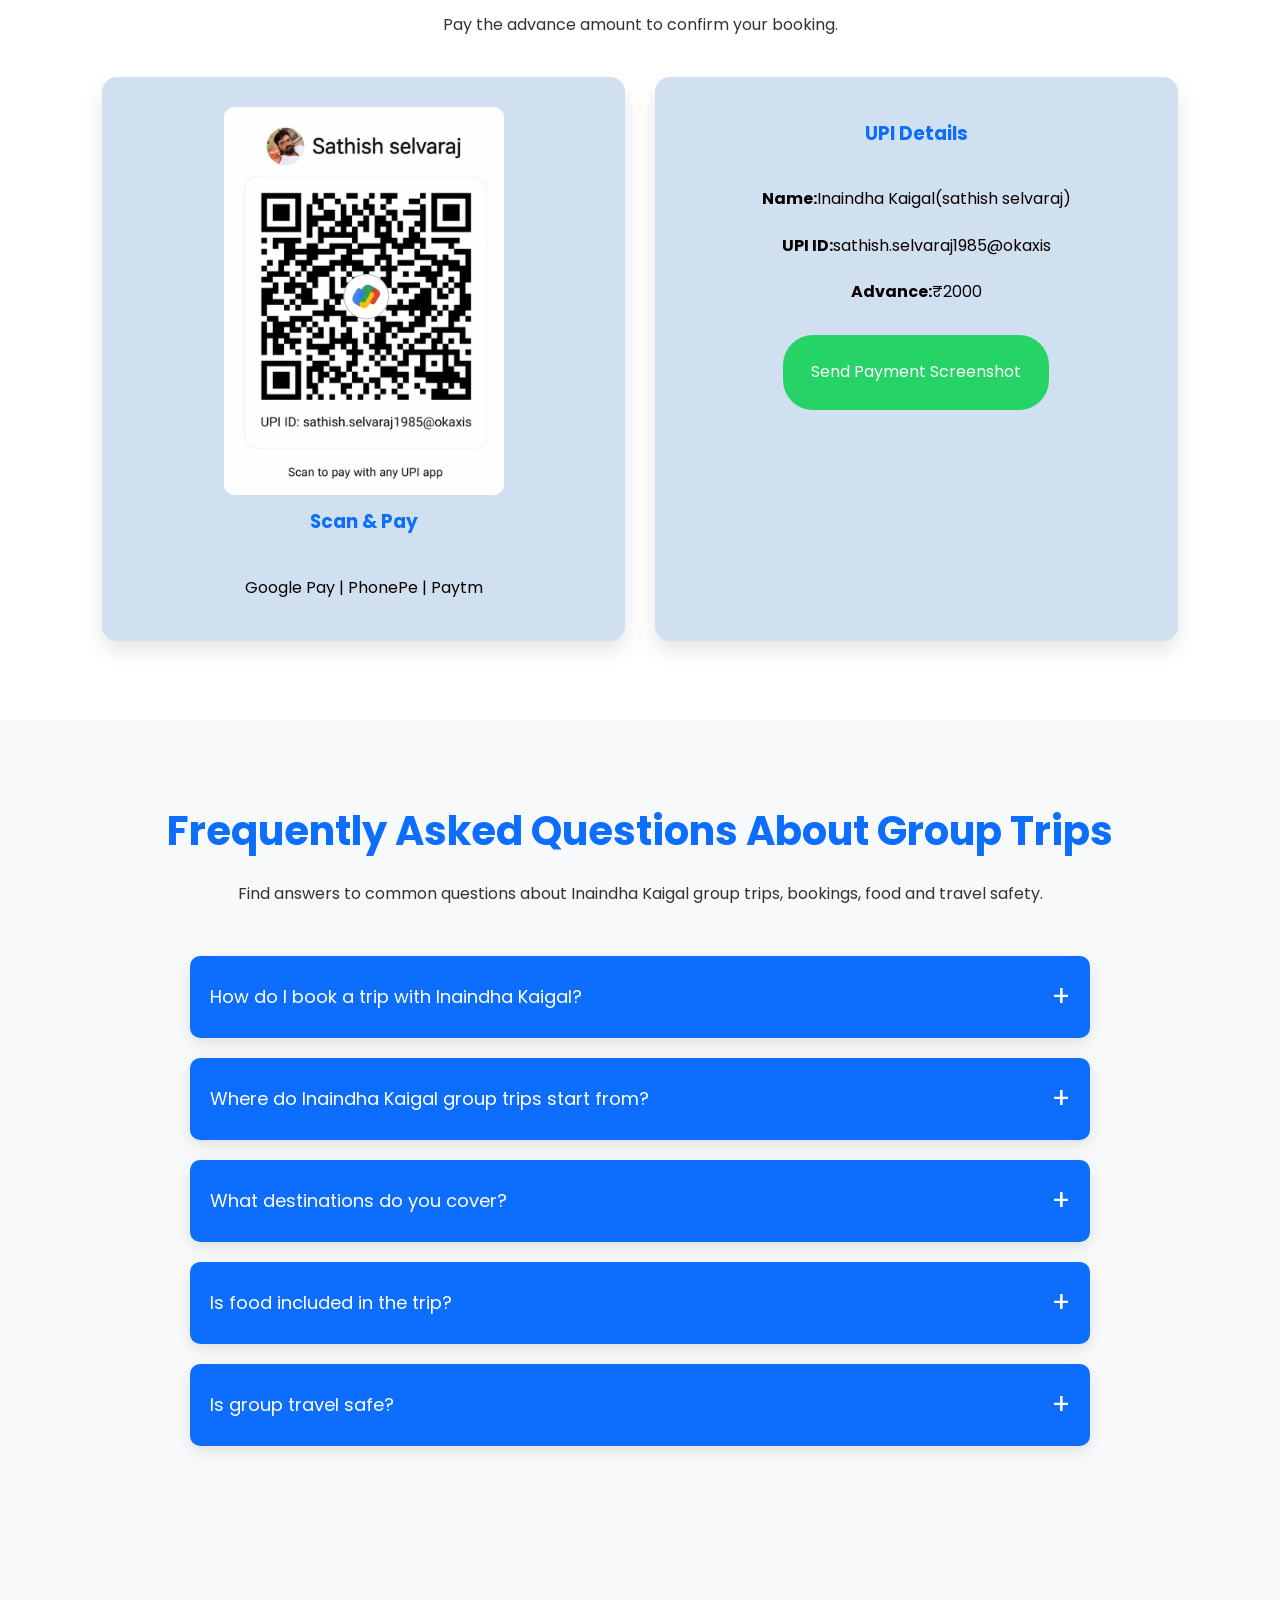
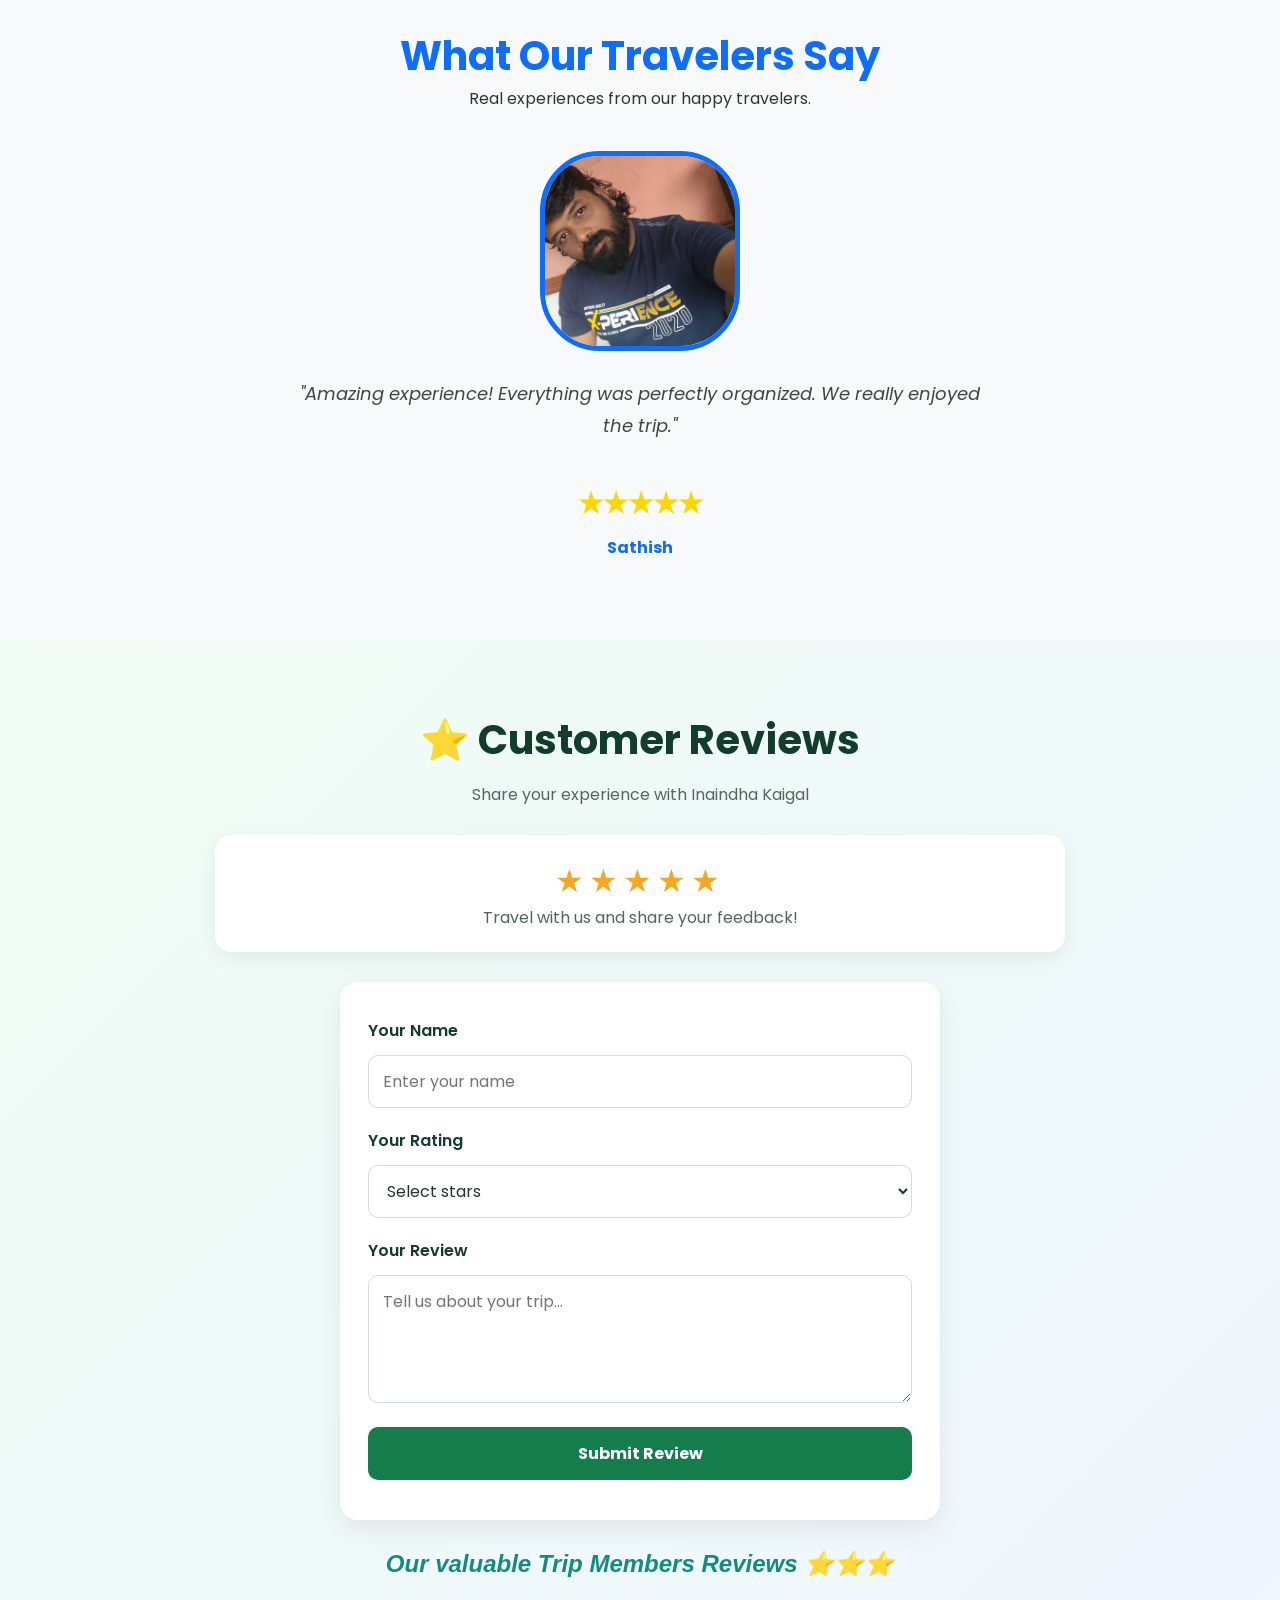
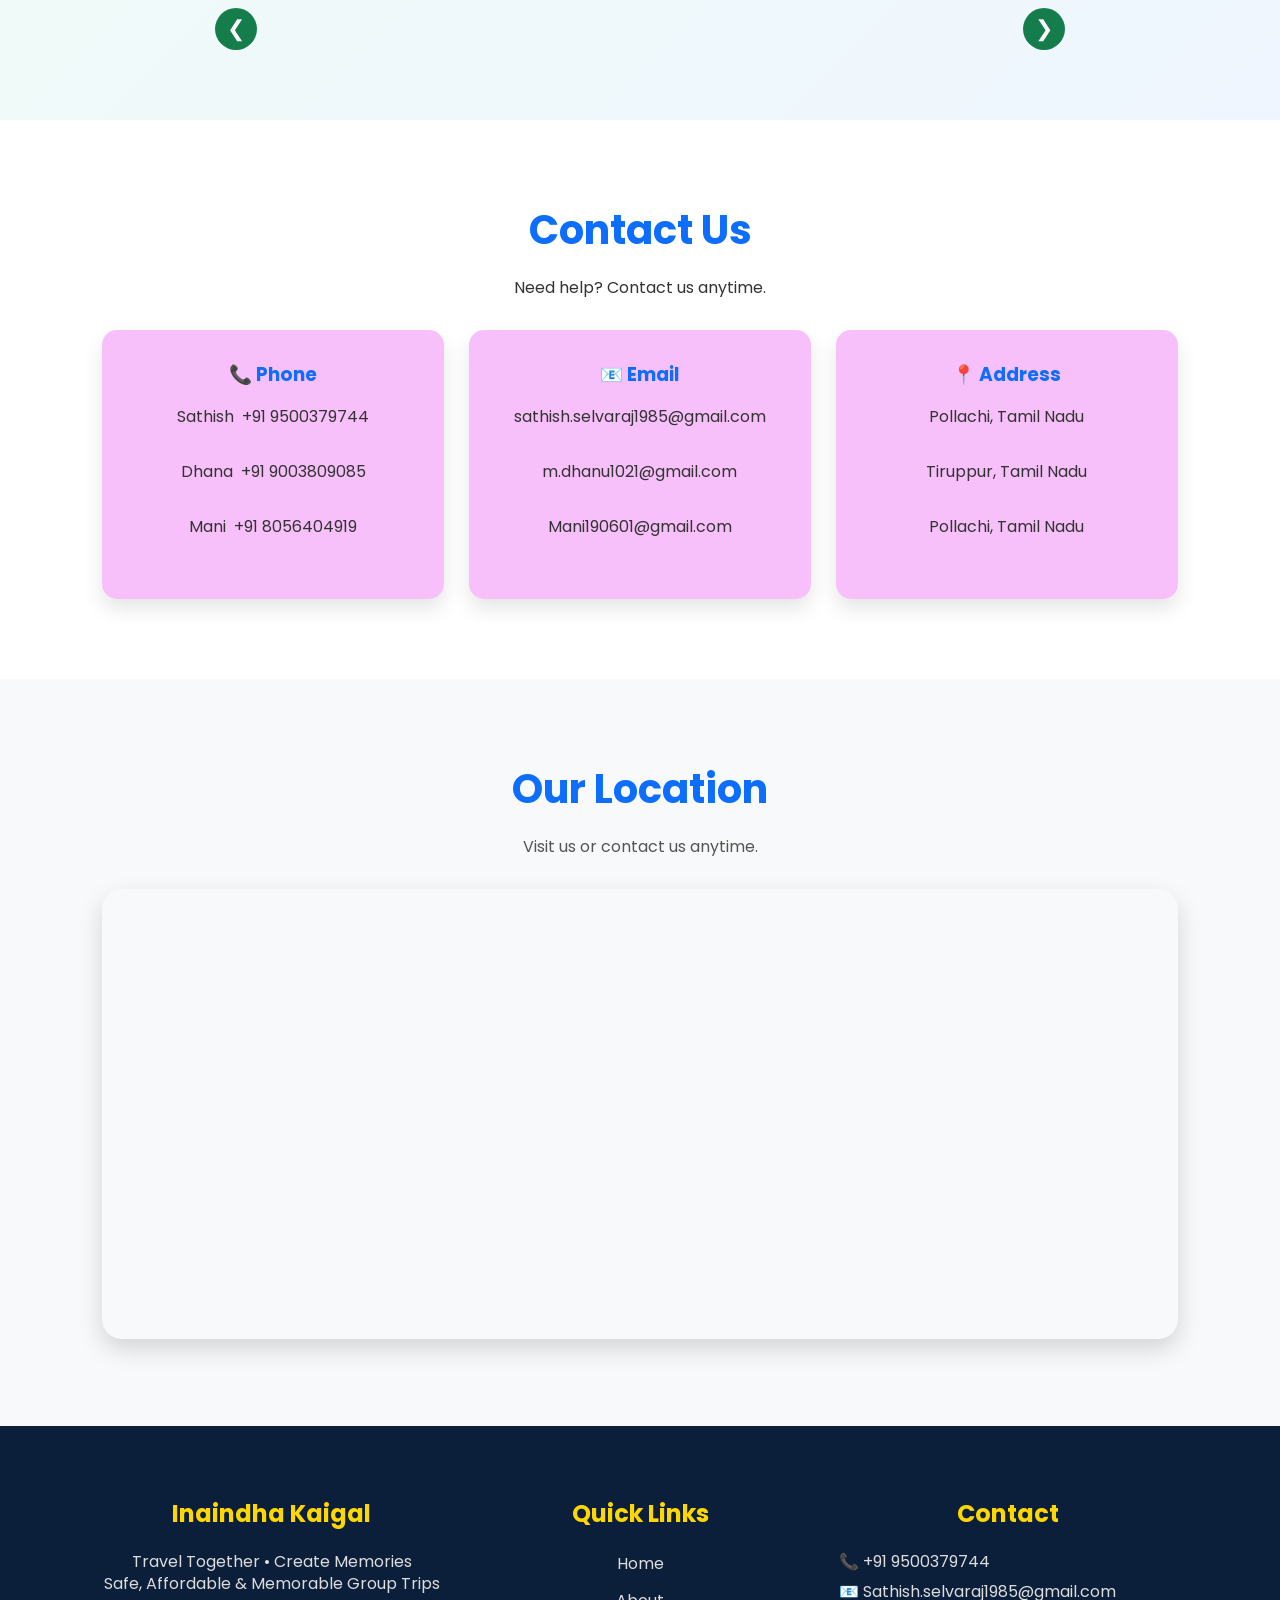
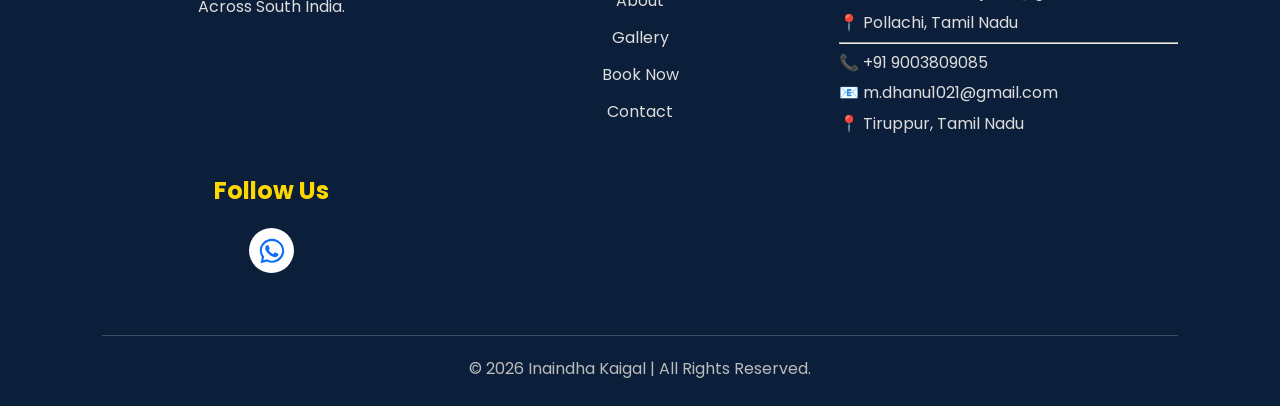
==== commit d9eb95be: "Update index.html" ====
--- a/index.html
+++ b/index.html
@@ -99,7 +99,7 @@
     </noscript>
 
     <!-- Preload LCP Hero Image -->
-    <link rel="preload" as="image" href="images/hero1-mobile.webp" media="(max-width: 768px)" fetchpriority="high">
+    <link rel="preload" as="image" href="images/hero1.webp" media="(max-width: 768px)" fetchpriority="high">
 
     <link rel="preload" as="image" href="images/hero1.webp" media="(min-width: 769px)" fetchpriority="high">
 
--- a/style.css
+++ b/style.css
@@ -117,10 +117,46 @@
     transform: scaleX(1);
 }
 
-.menu {
+/* MOBILE MENU BUTTON - COMPACT DESIGN */
+
+button.menu {
     display: none;
-    font-size: 30px;
+    /* Desktop-ல் மறைக்கப்படும் */
+    align-items: center;
+    justify-content: center;
+    gap: 5px;
+
+    width: auto !important;
+    min-width: 0 !important;
+    height: 42px;
+
+    padding: 6px 10px !important;
+    margin: 0;
+
+    border: 1px solid rgba(245, 196, 0, 0.4);
+    border-radius: 8px;
+
+    font-size: 14px;
+    font-weight: 700;
+    line-height: 1;
+    white-space: nowrap;
+
     cursor: pointer;
+    flex-shrink: 0;
+    box-shadow: none;
+    transition: all 0.3s ease;
+}
+
+/* MOBILE VIEW - SHOW MENU */
+
+@media (max-width: 768px) {
+    button.menu {
+        display: flex;
+        width: auto !important;
+        height: 40px;
+        padding: 5px 9px !important;
+        font-size: 13px;
+    }
 }
 
 nav a {
--- a/style.css
+++ b/style.css
@@ -117,10 +117,46 @@
     transform: scaleX(1);
 }
 
-.menu {
+/* MOBILE MENU BUTTON - COMPACT DESIGN */
+
+button.menu {
     display: none;
-    font-size: 30px;
+    /* Desktop-ல் மறைக்கப்படும் */
+    align-items: center;
+    justify-content: center;
+    gap: 5px;
+
+    width: auto !important;
+    min-width: 0 !important;
+    height: 42px;
+
+    padding: 6px 10px !important;
+    margin: 0;
+
+    border: 1px solid rgba(245, 196, 0, 0.4);
+    border-radius: 8px;
+
+    font-size: 14px;
+    font-weight: 700;
+    line-height: 1;
+    white-space: nowrap;
+
     cursor: pointer;
+    flex-shrink: 0;
+    box-shadow: none;
+    transition: all 0.3s ease;
+}
+
+/* MOBILE VIEW - SHOW MENU */
+
+@media (max-width: 768px) {
+    button.menu {
+        display: flex;
+        width: auto !important;
+        height: 40px;
+        padding: 5px 9px !important;
+        font-size: 13px;
+    }
 }
 
 nav a {
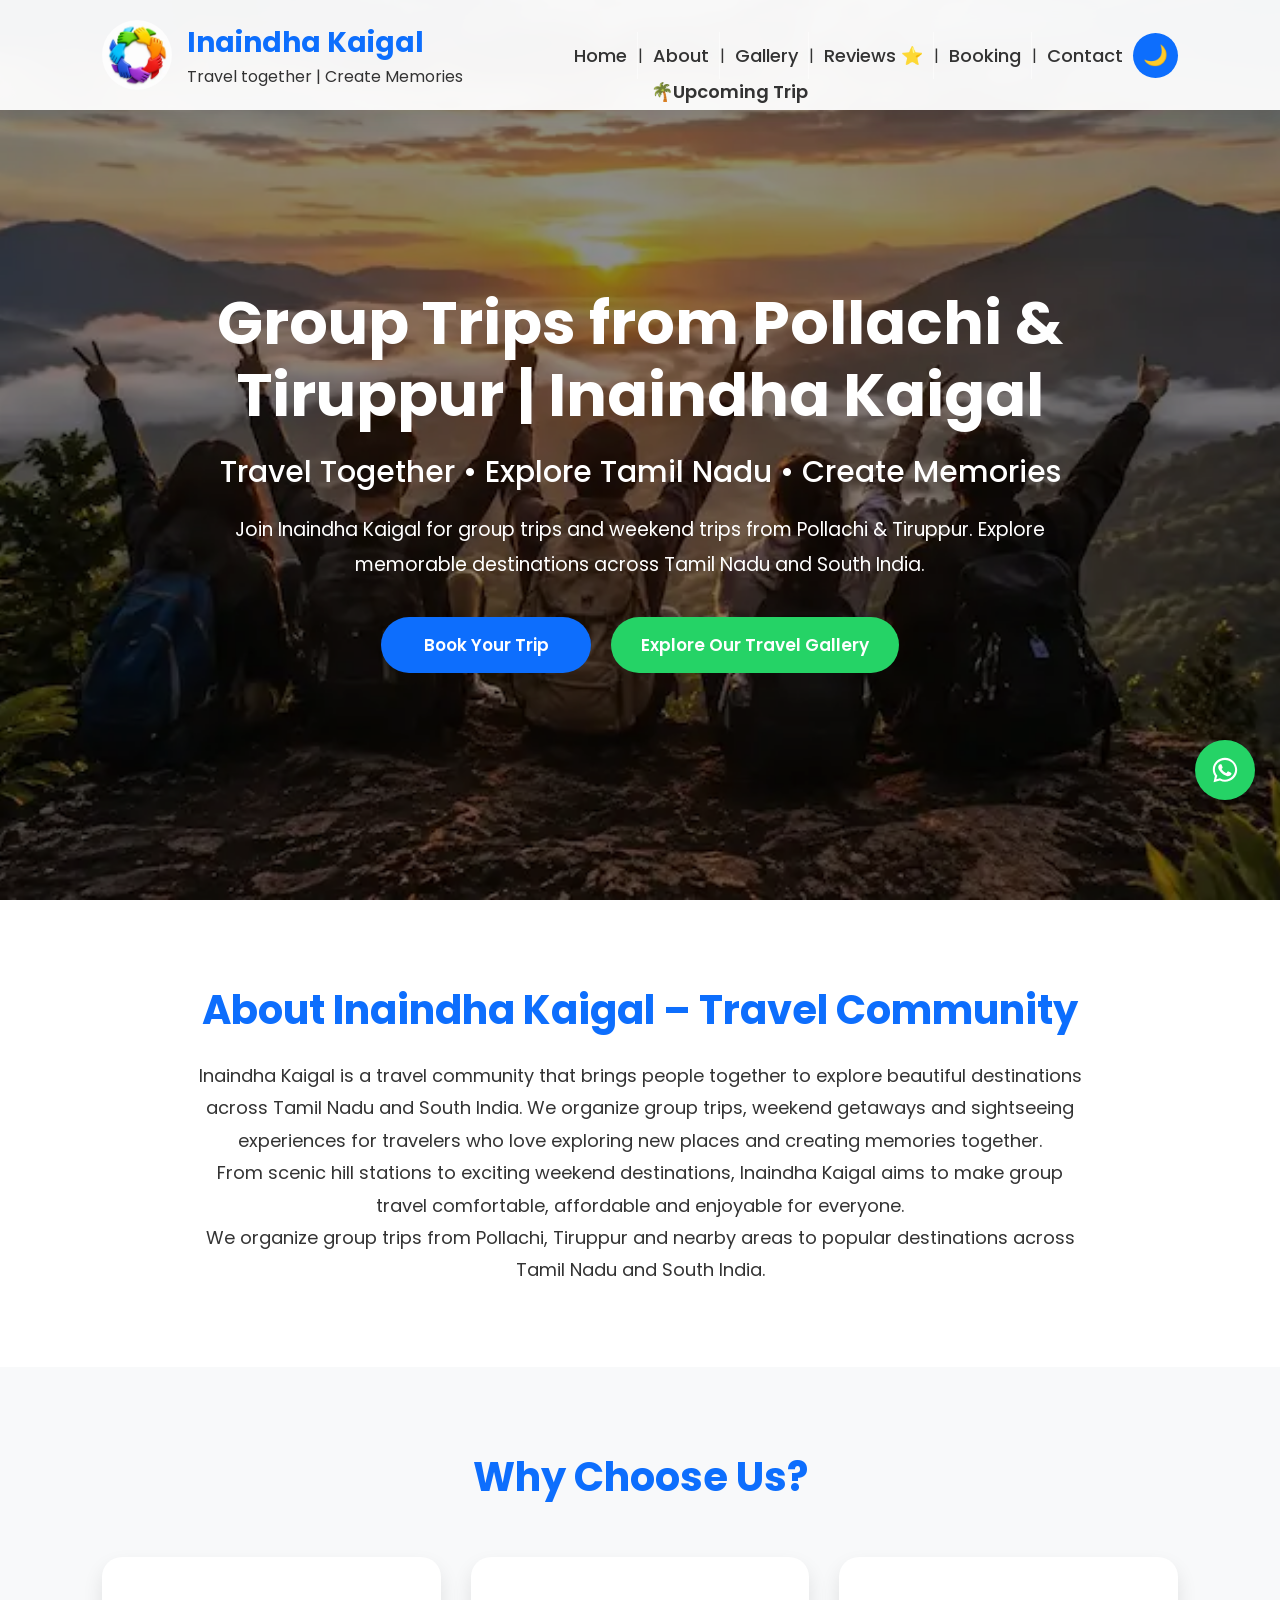
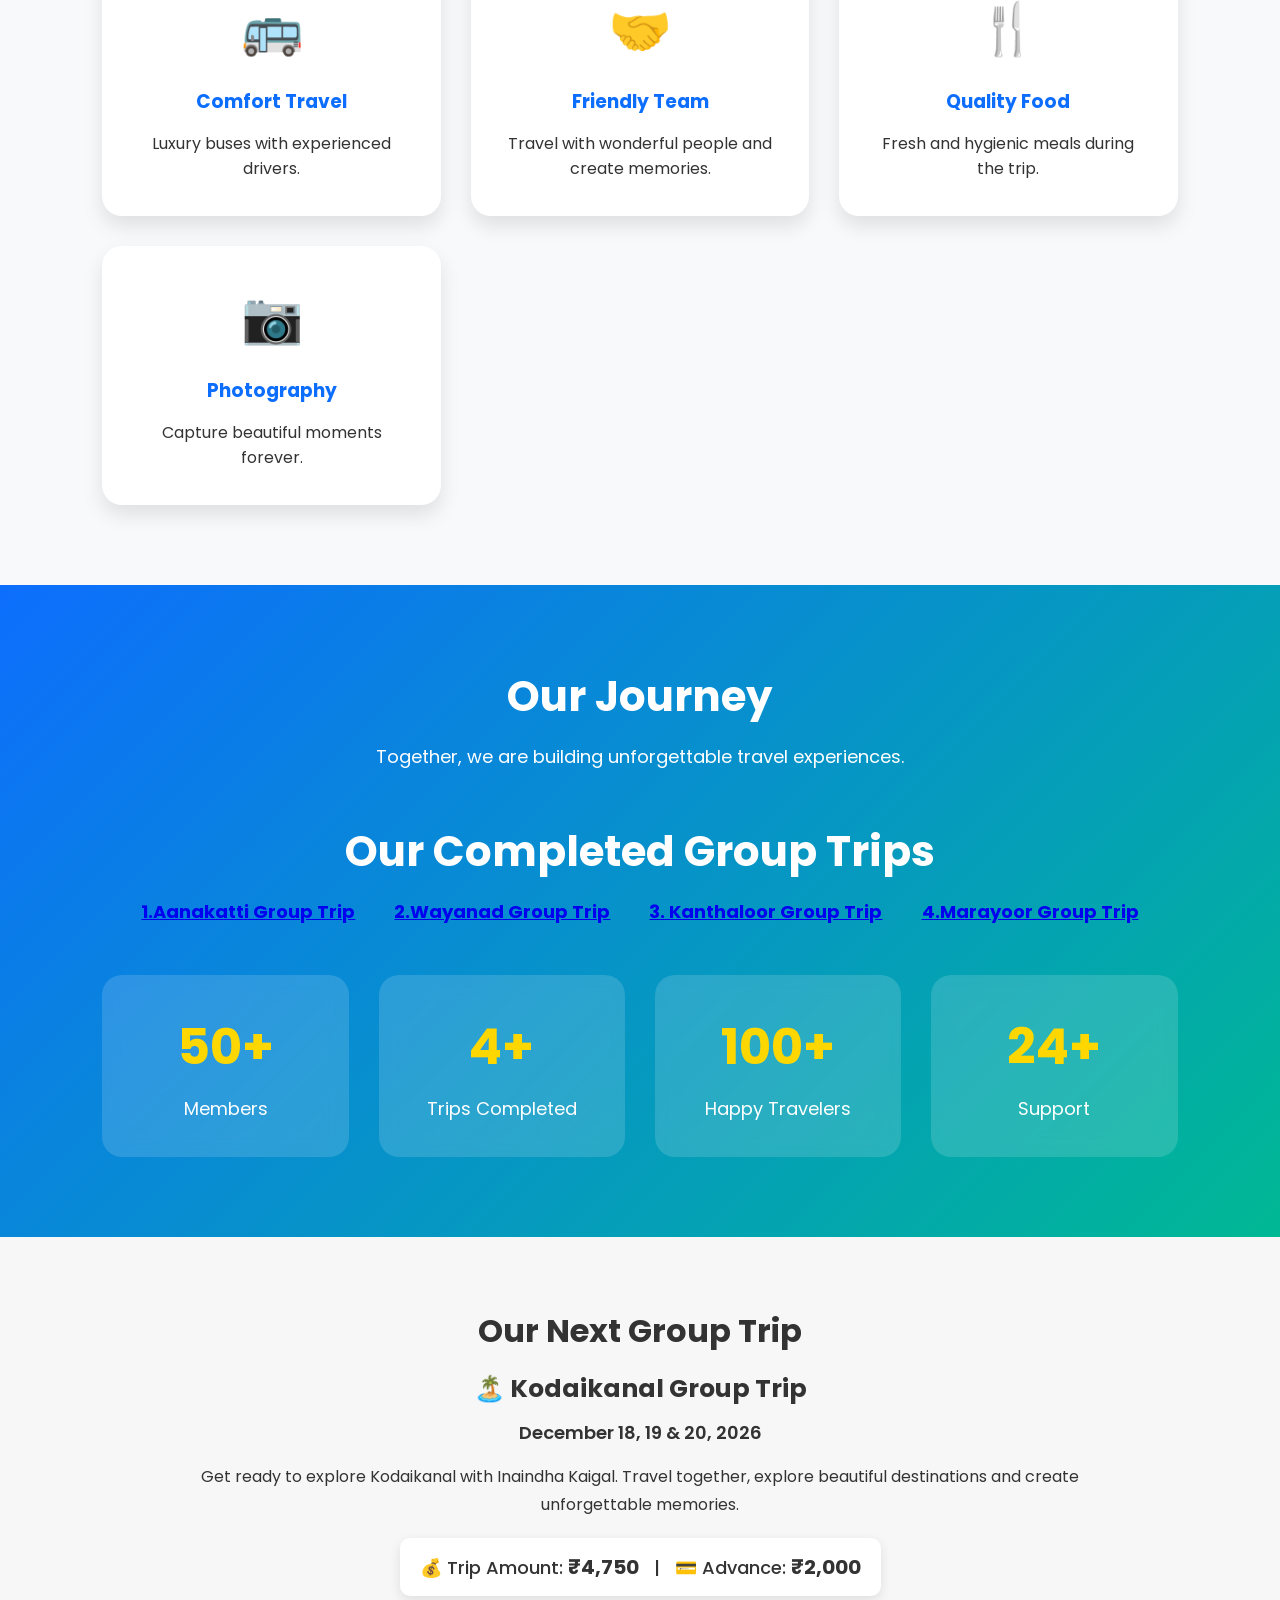
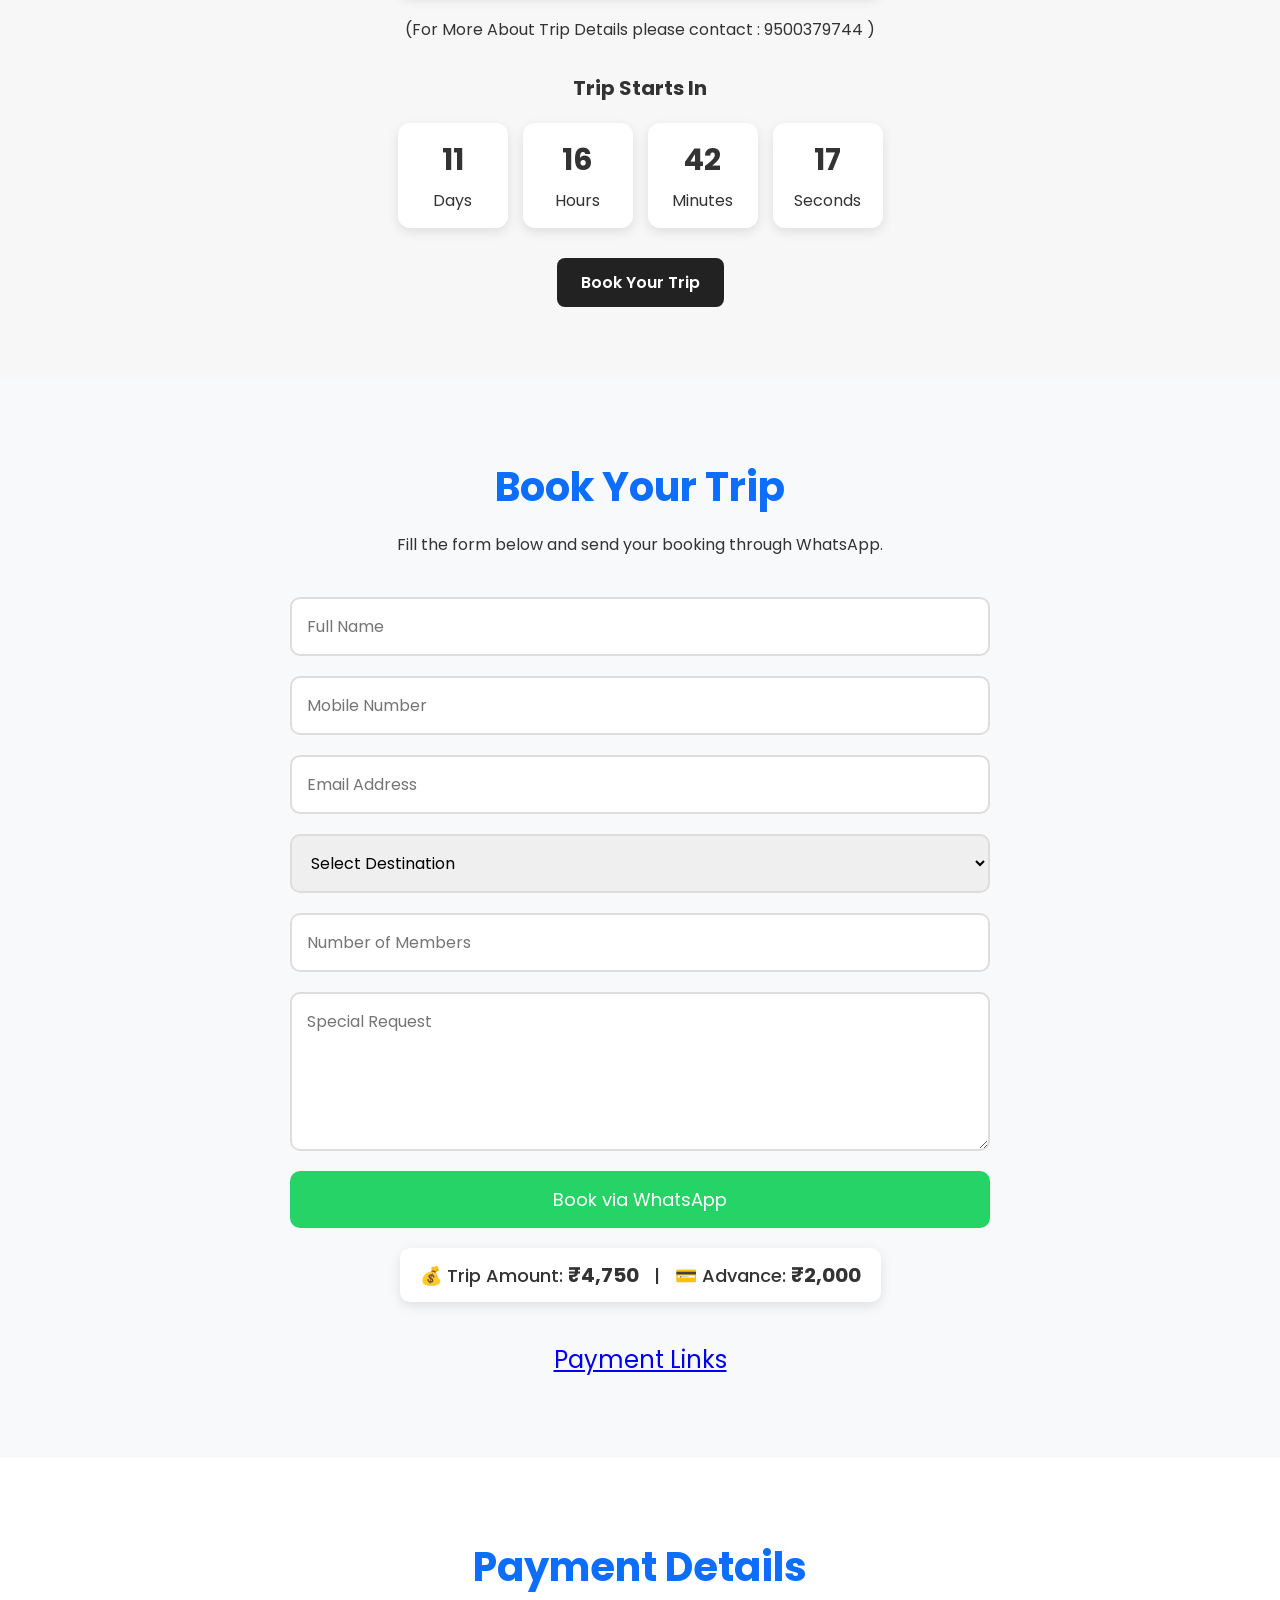
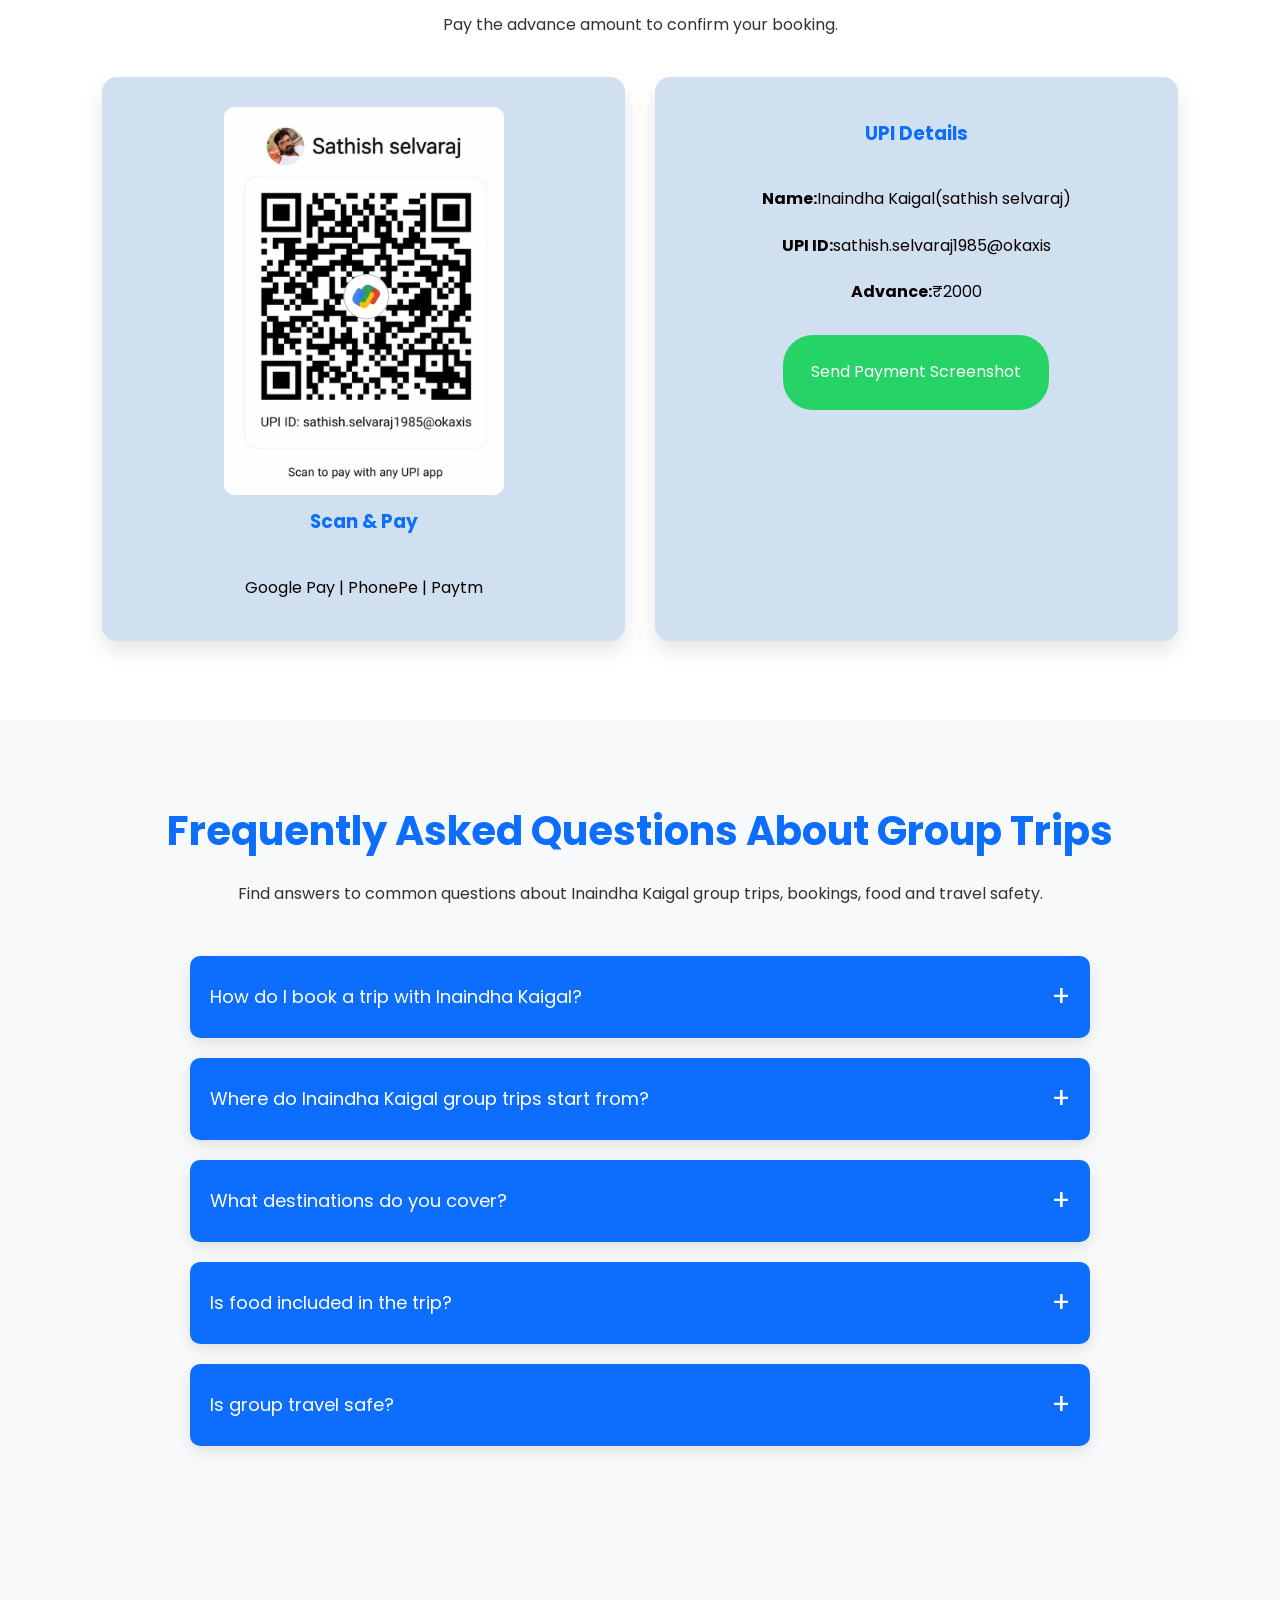
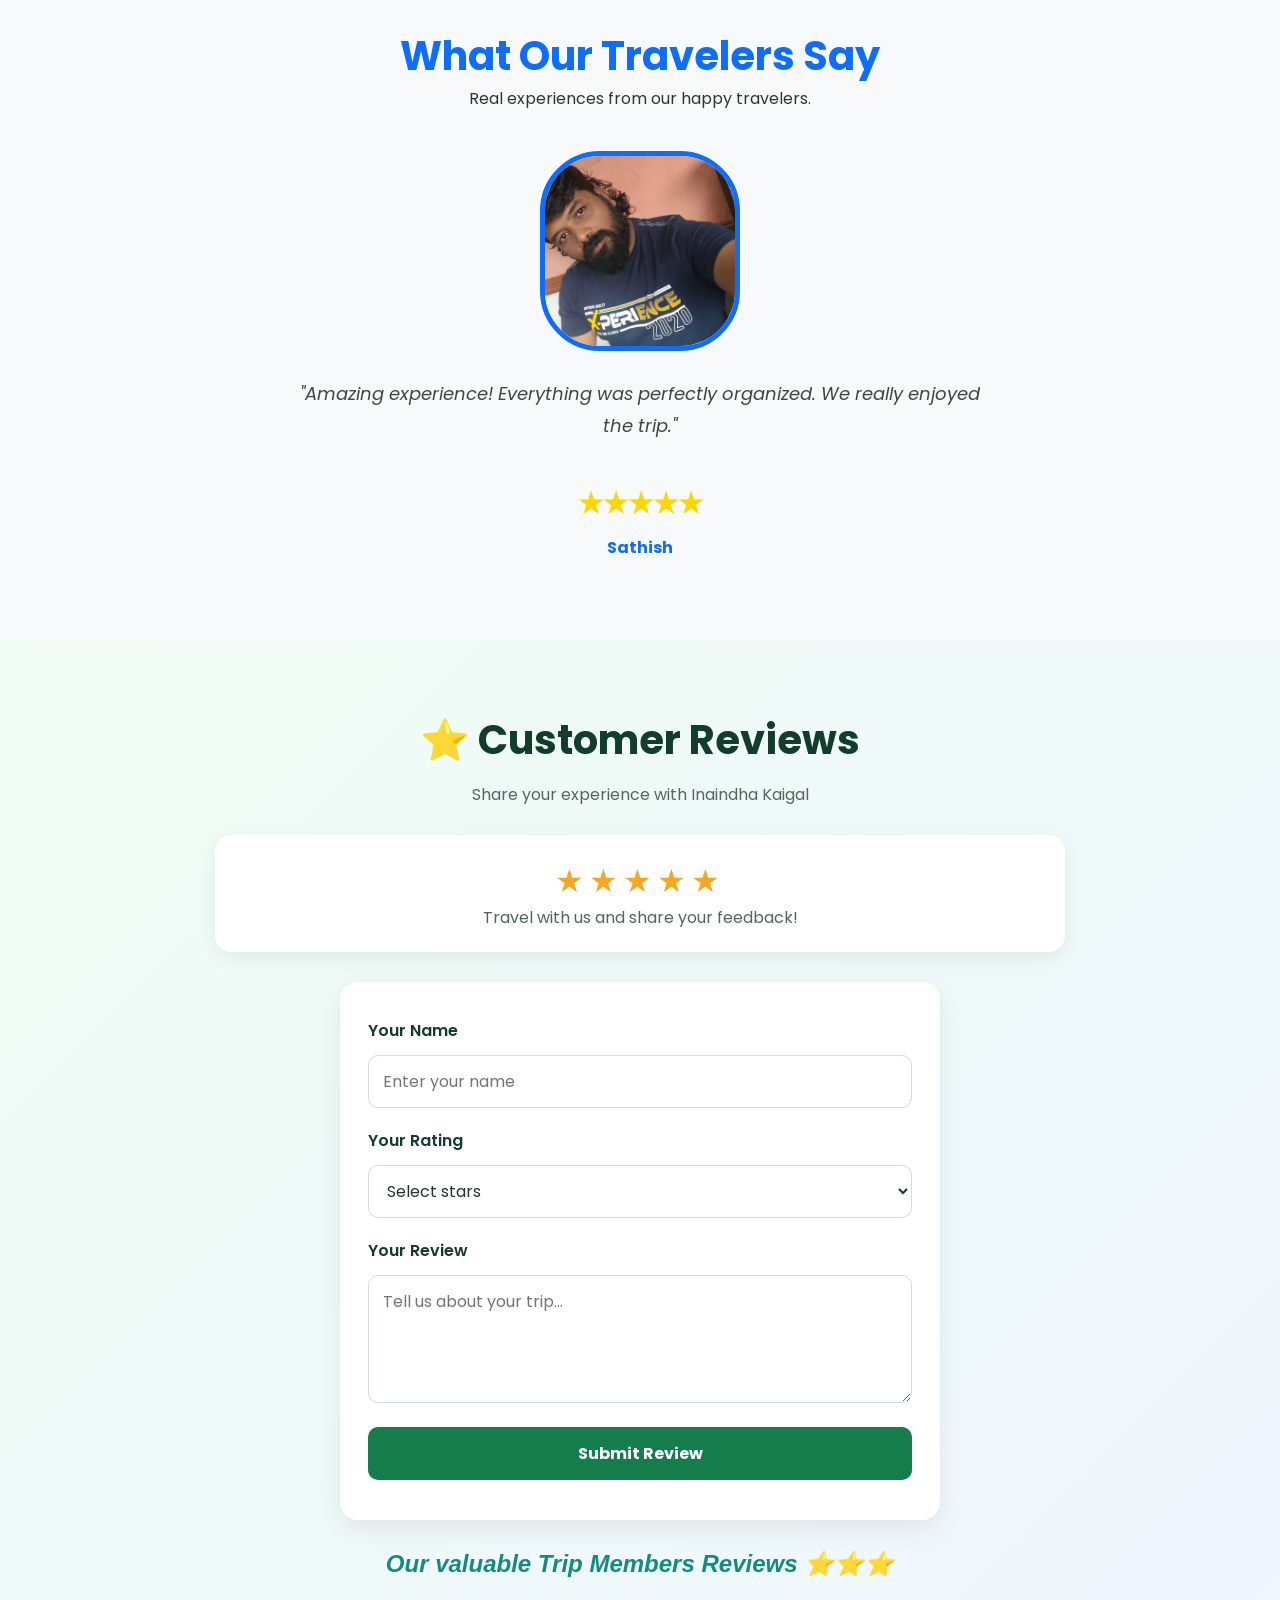
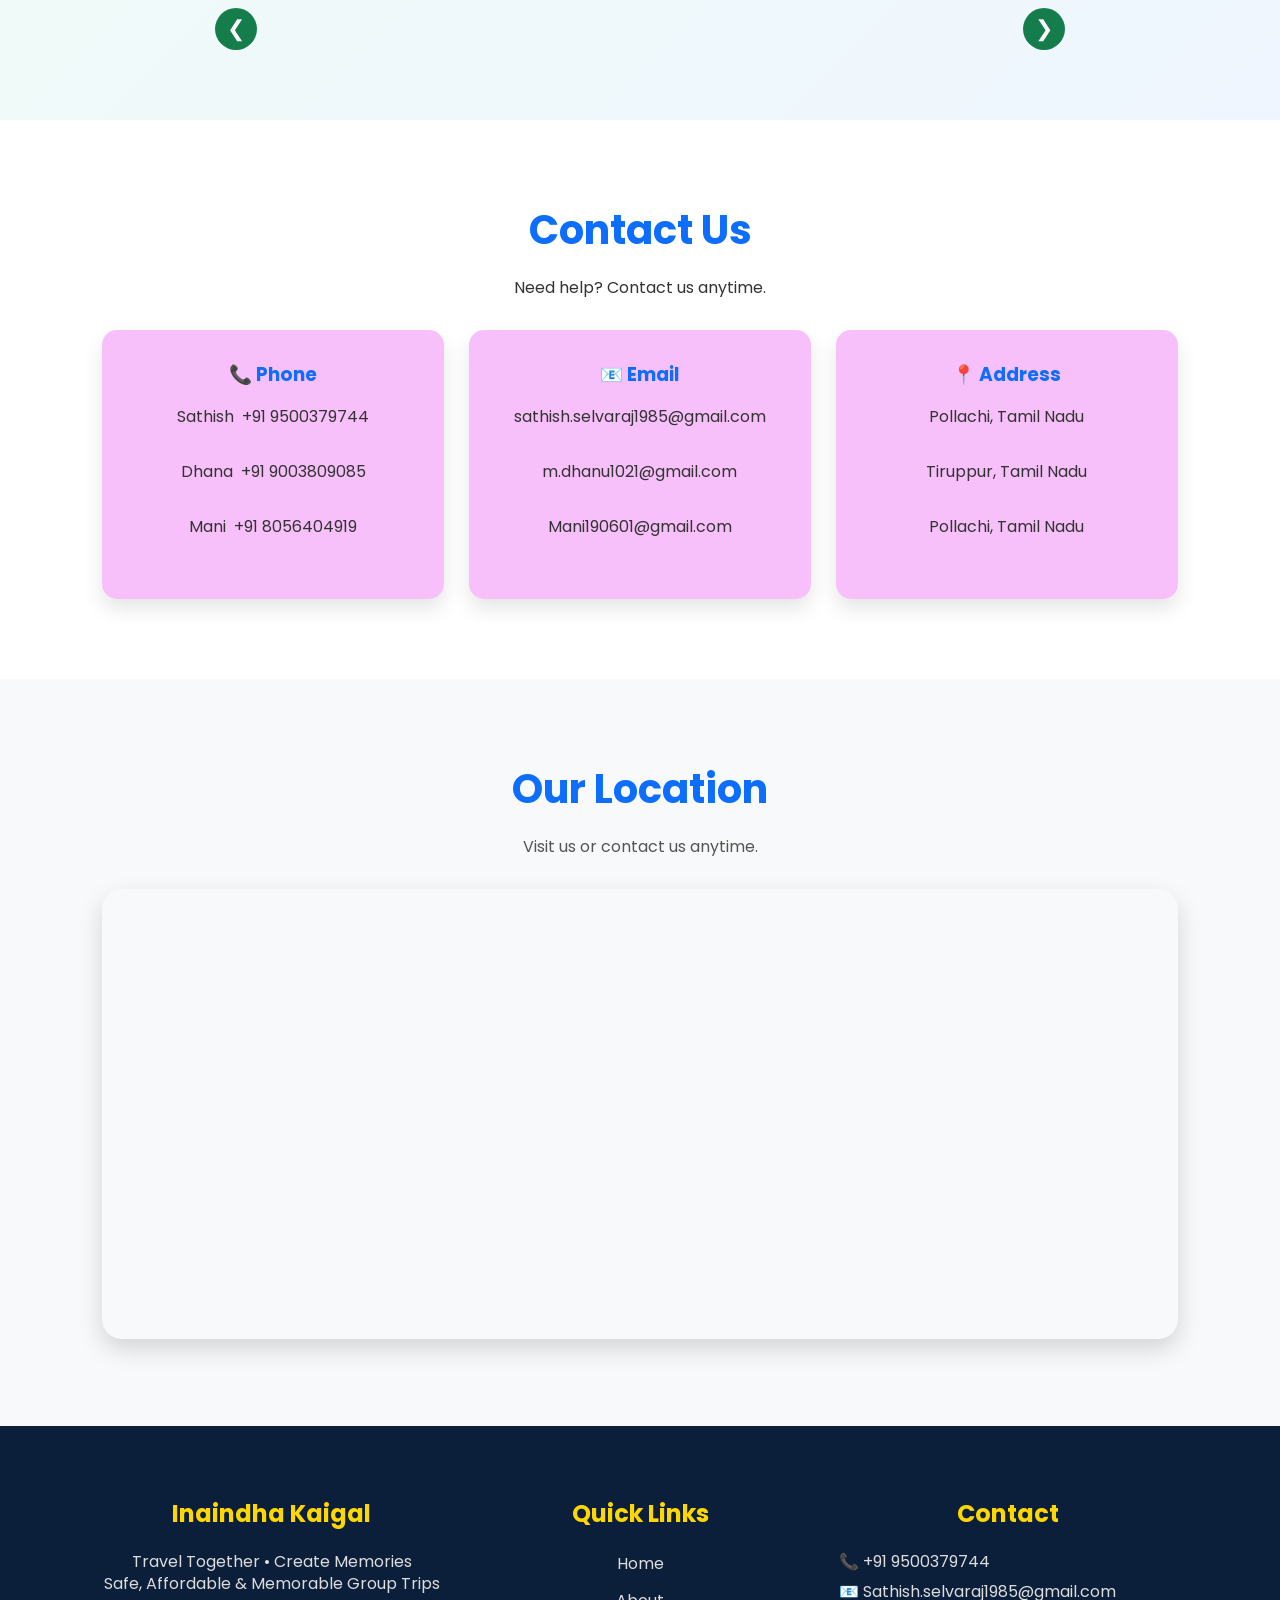
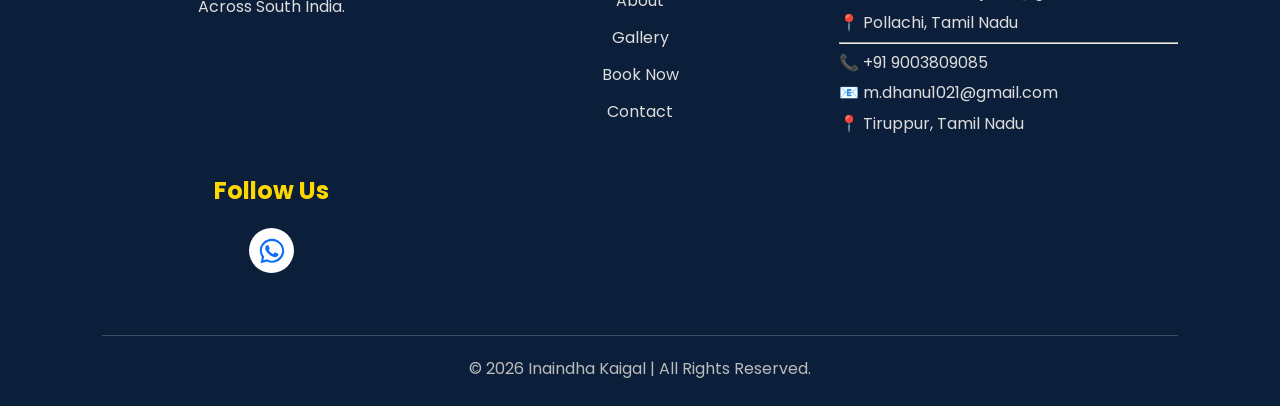
==== commit d750cda2: "Update print statement from 'Hello' to 'Goodbye'" ====
--- a/index.html
+++ b/index.html
@@ -306,7 +306,7 @@
 
             <!-- Hero Image 1 -->
             <div class="slide active">
-                <img src="images/hero1-mobile.webp" alt="Inaindha Kaigal group trip travel experience" width="800"
+                <img src="images/hero1.webp" alt="Inaindha Kaigal group trip travel experience" width="800"
                     height="427" fetchpriority="high" loading="eager" decoding="async">
             </div>
 
